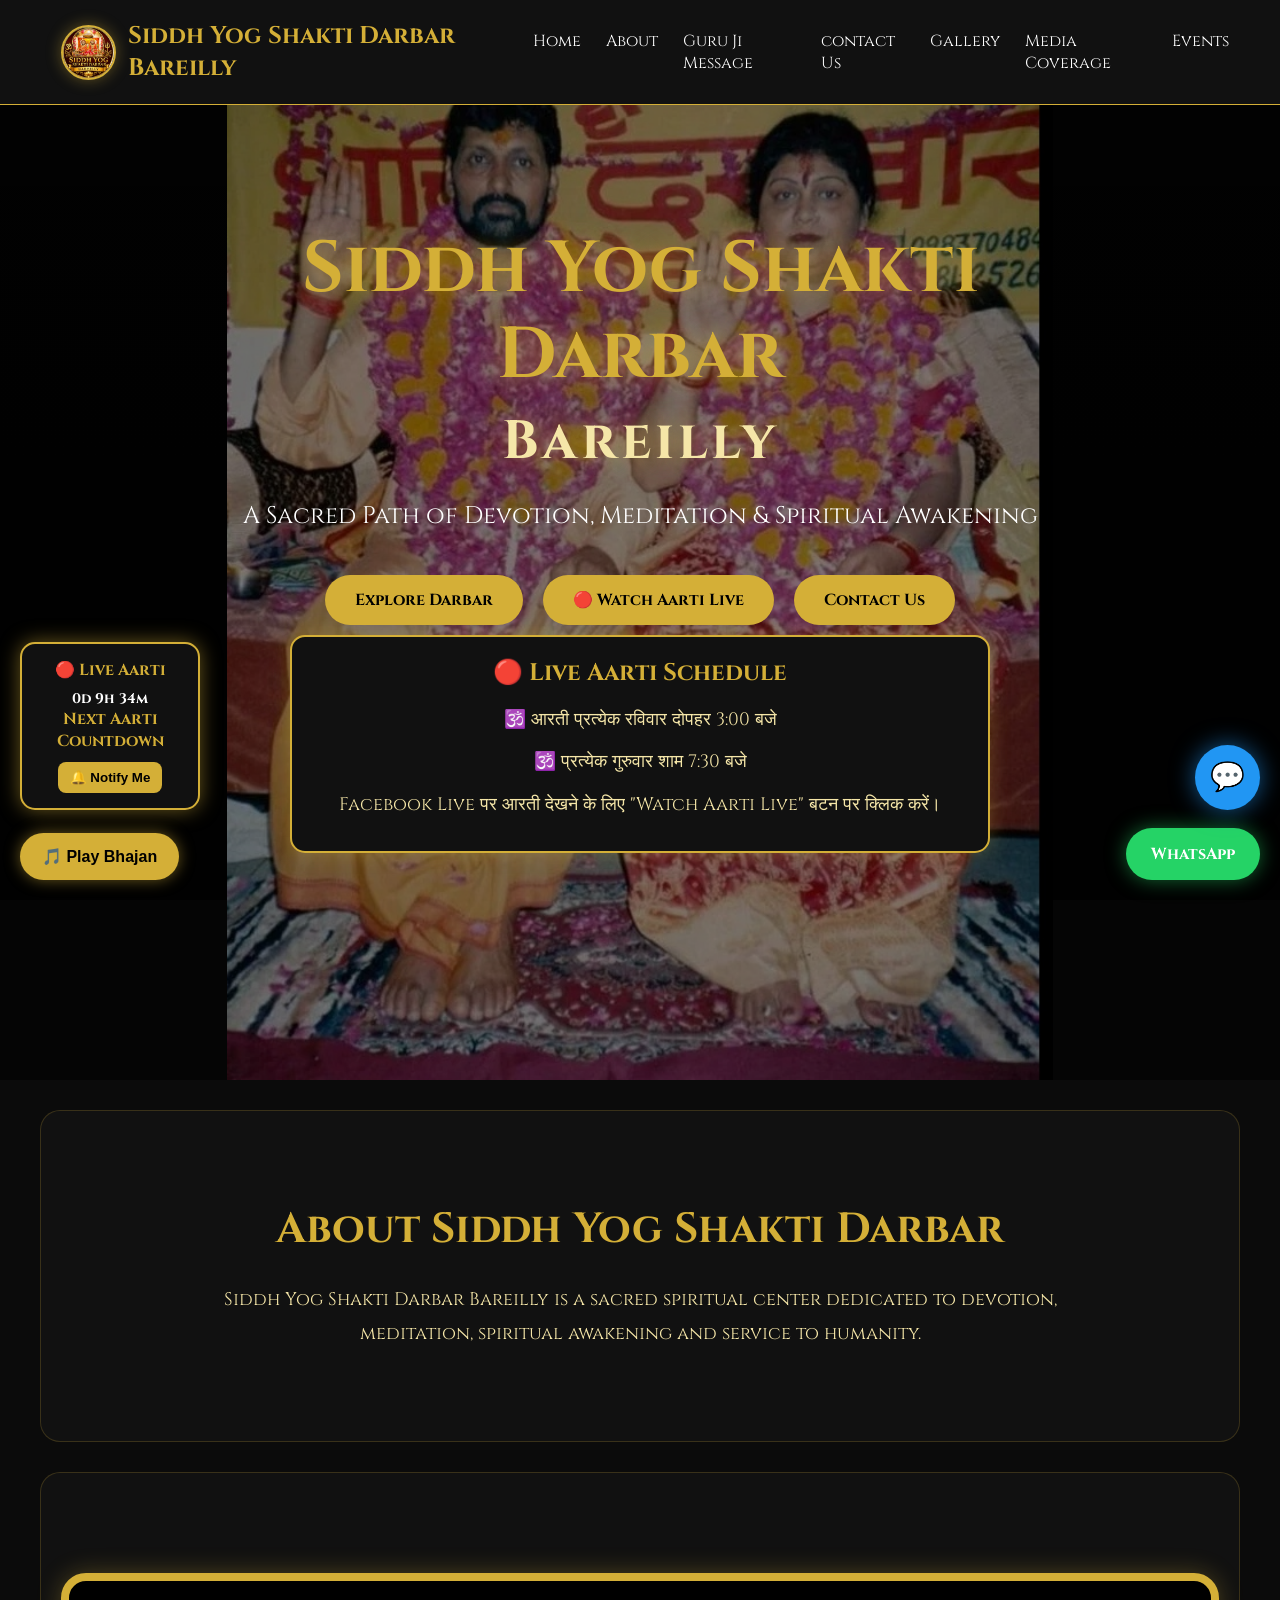
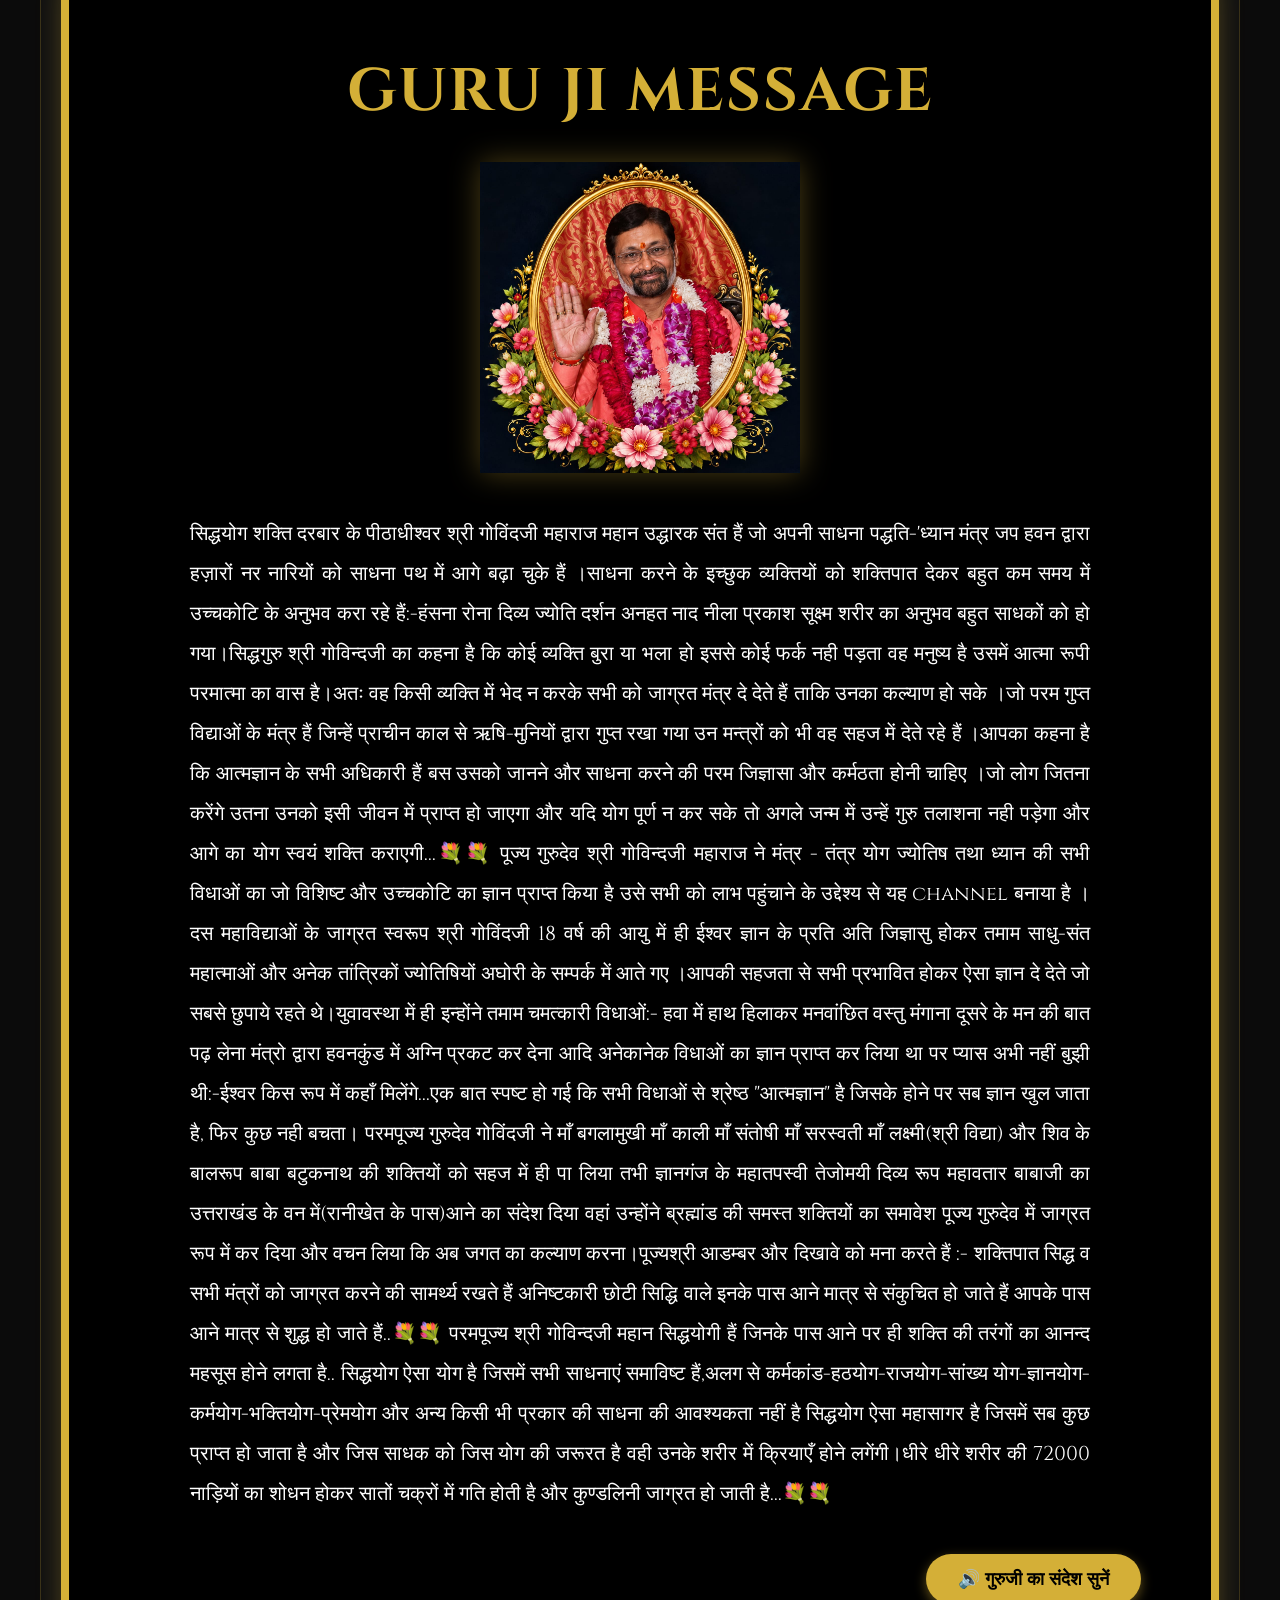
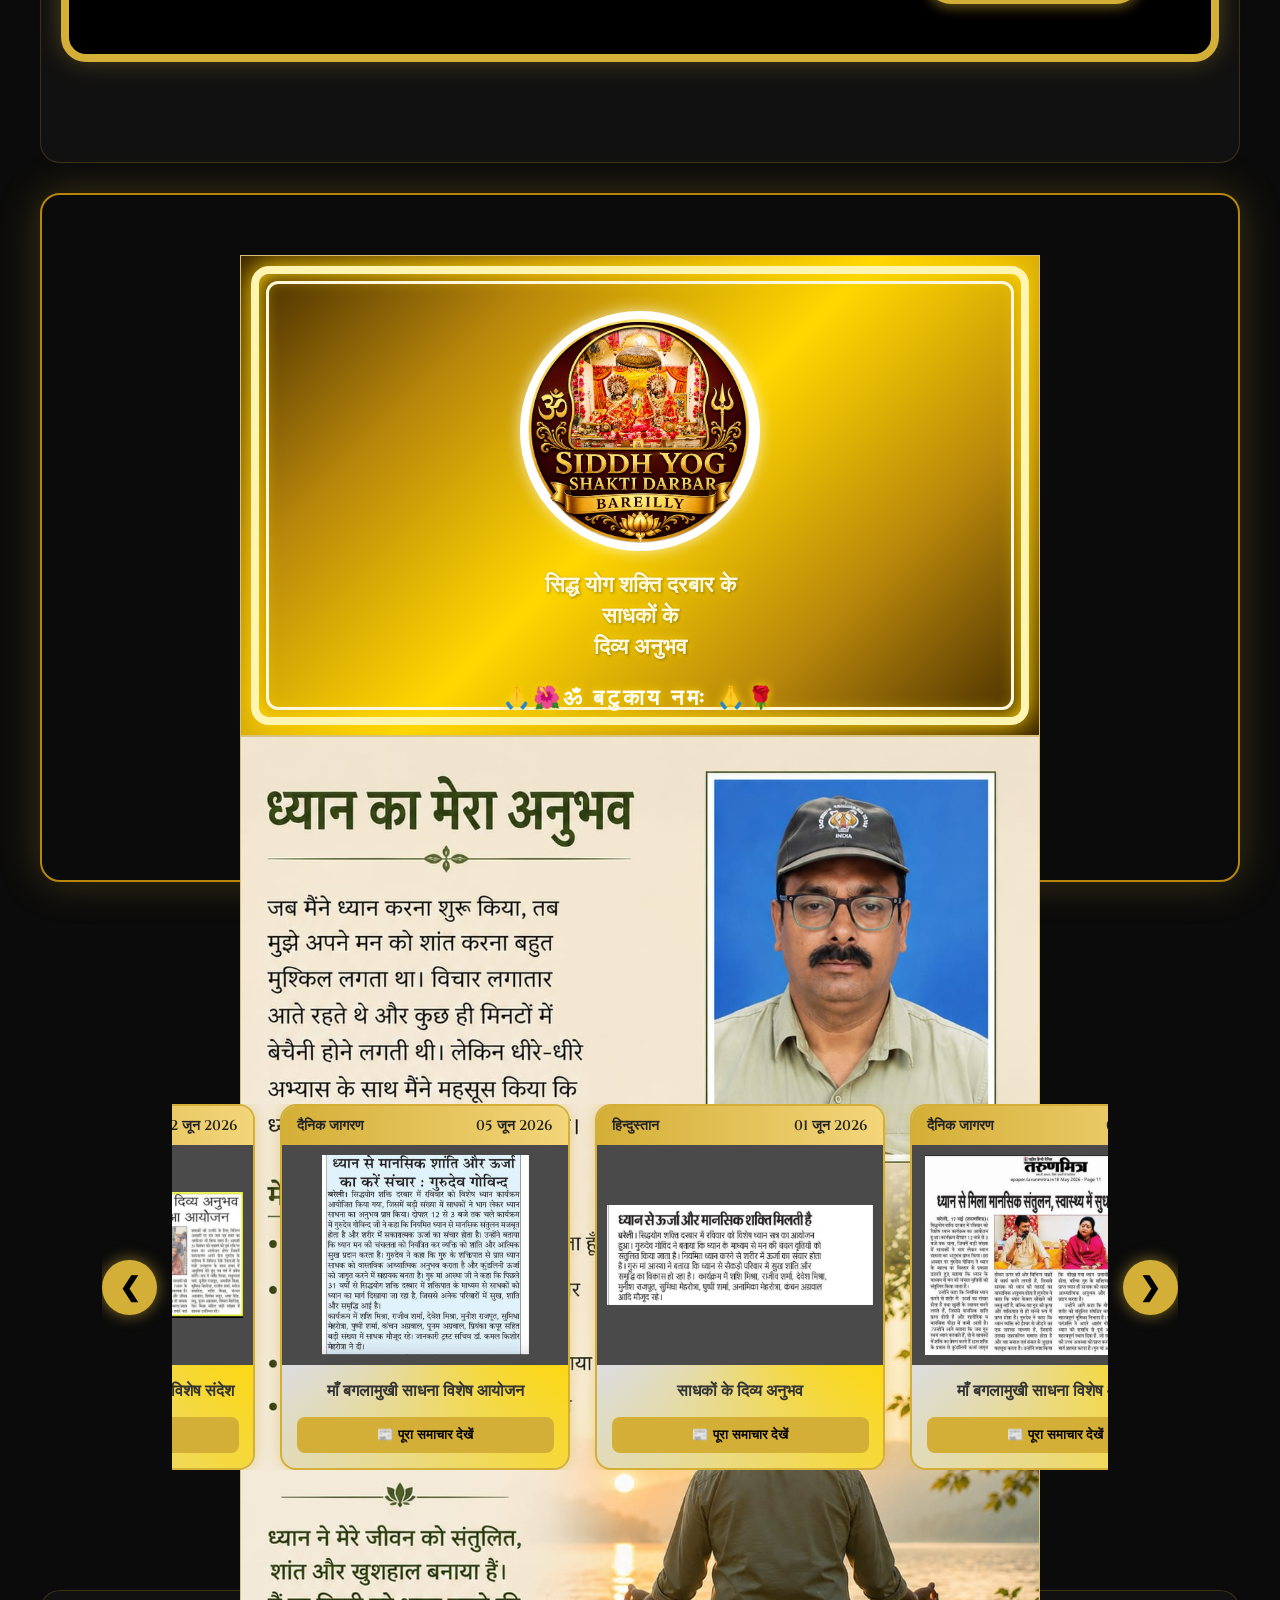
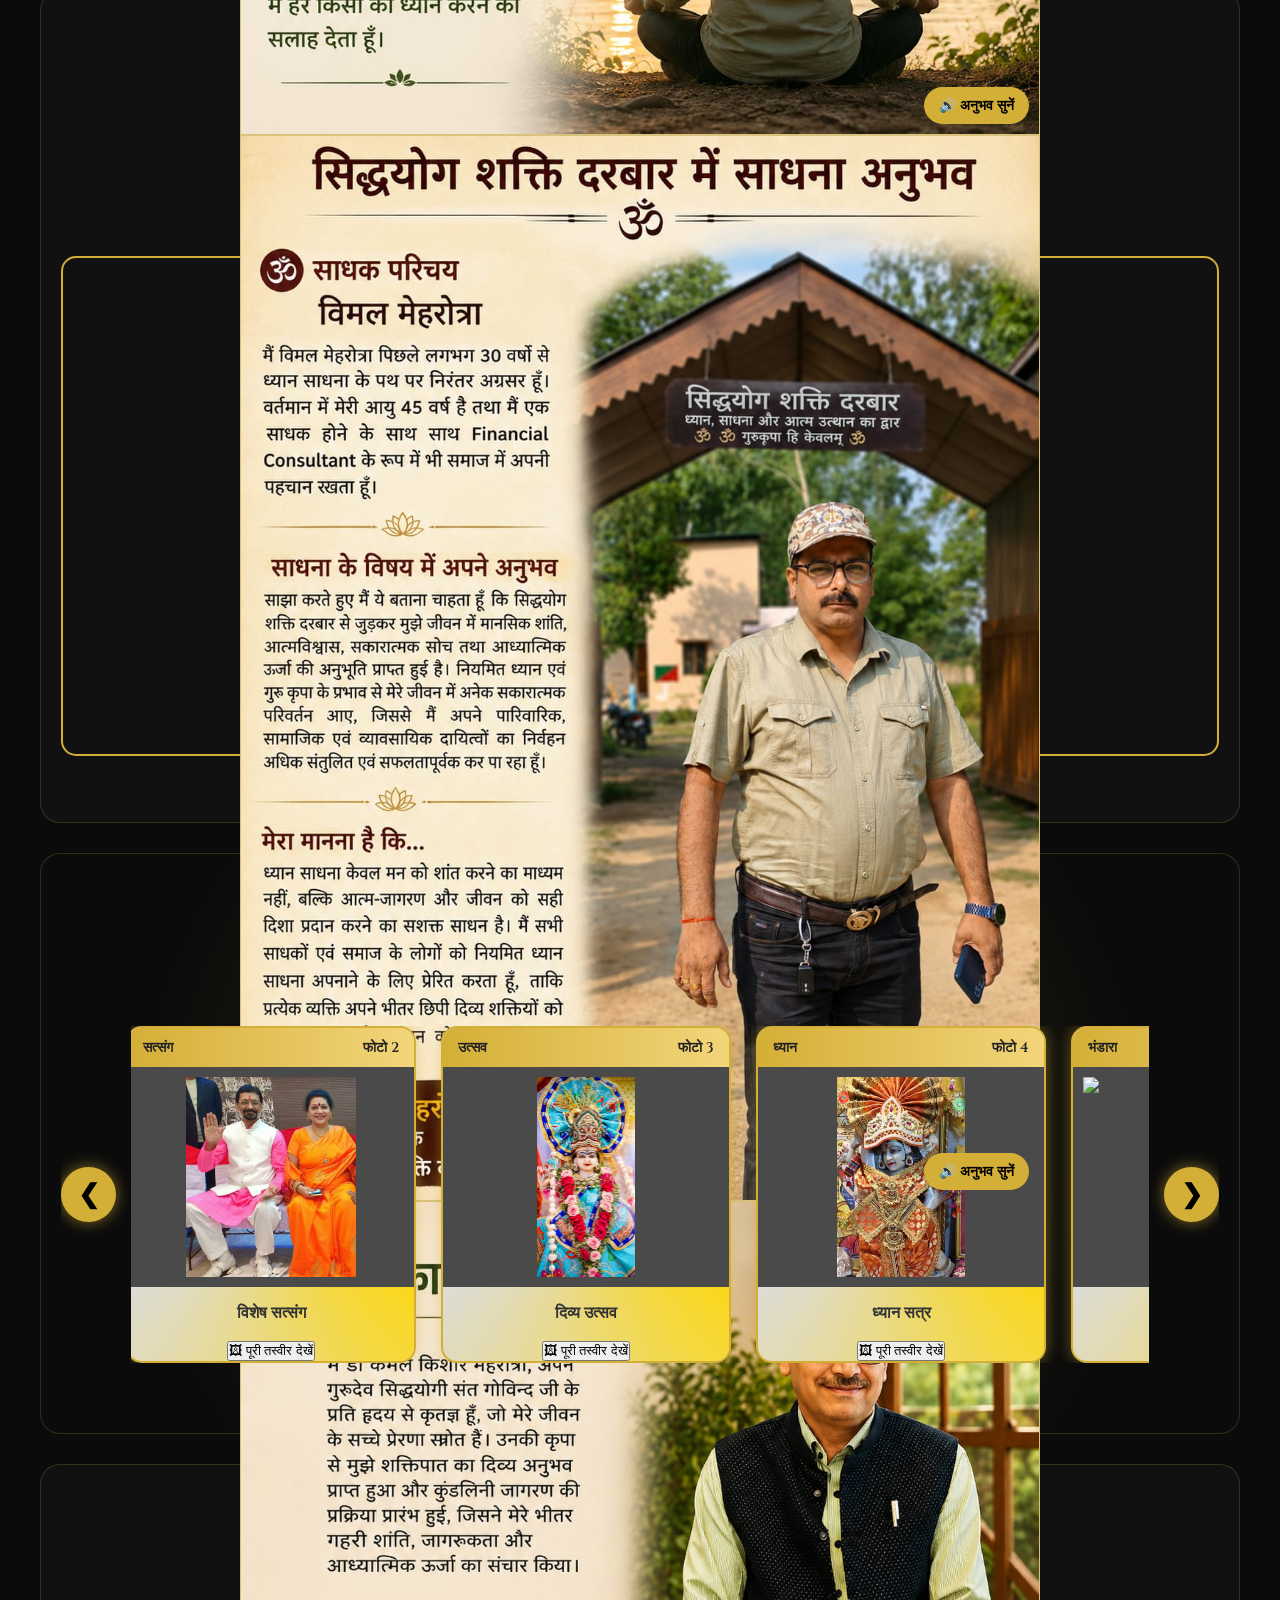
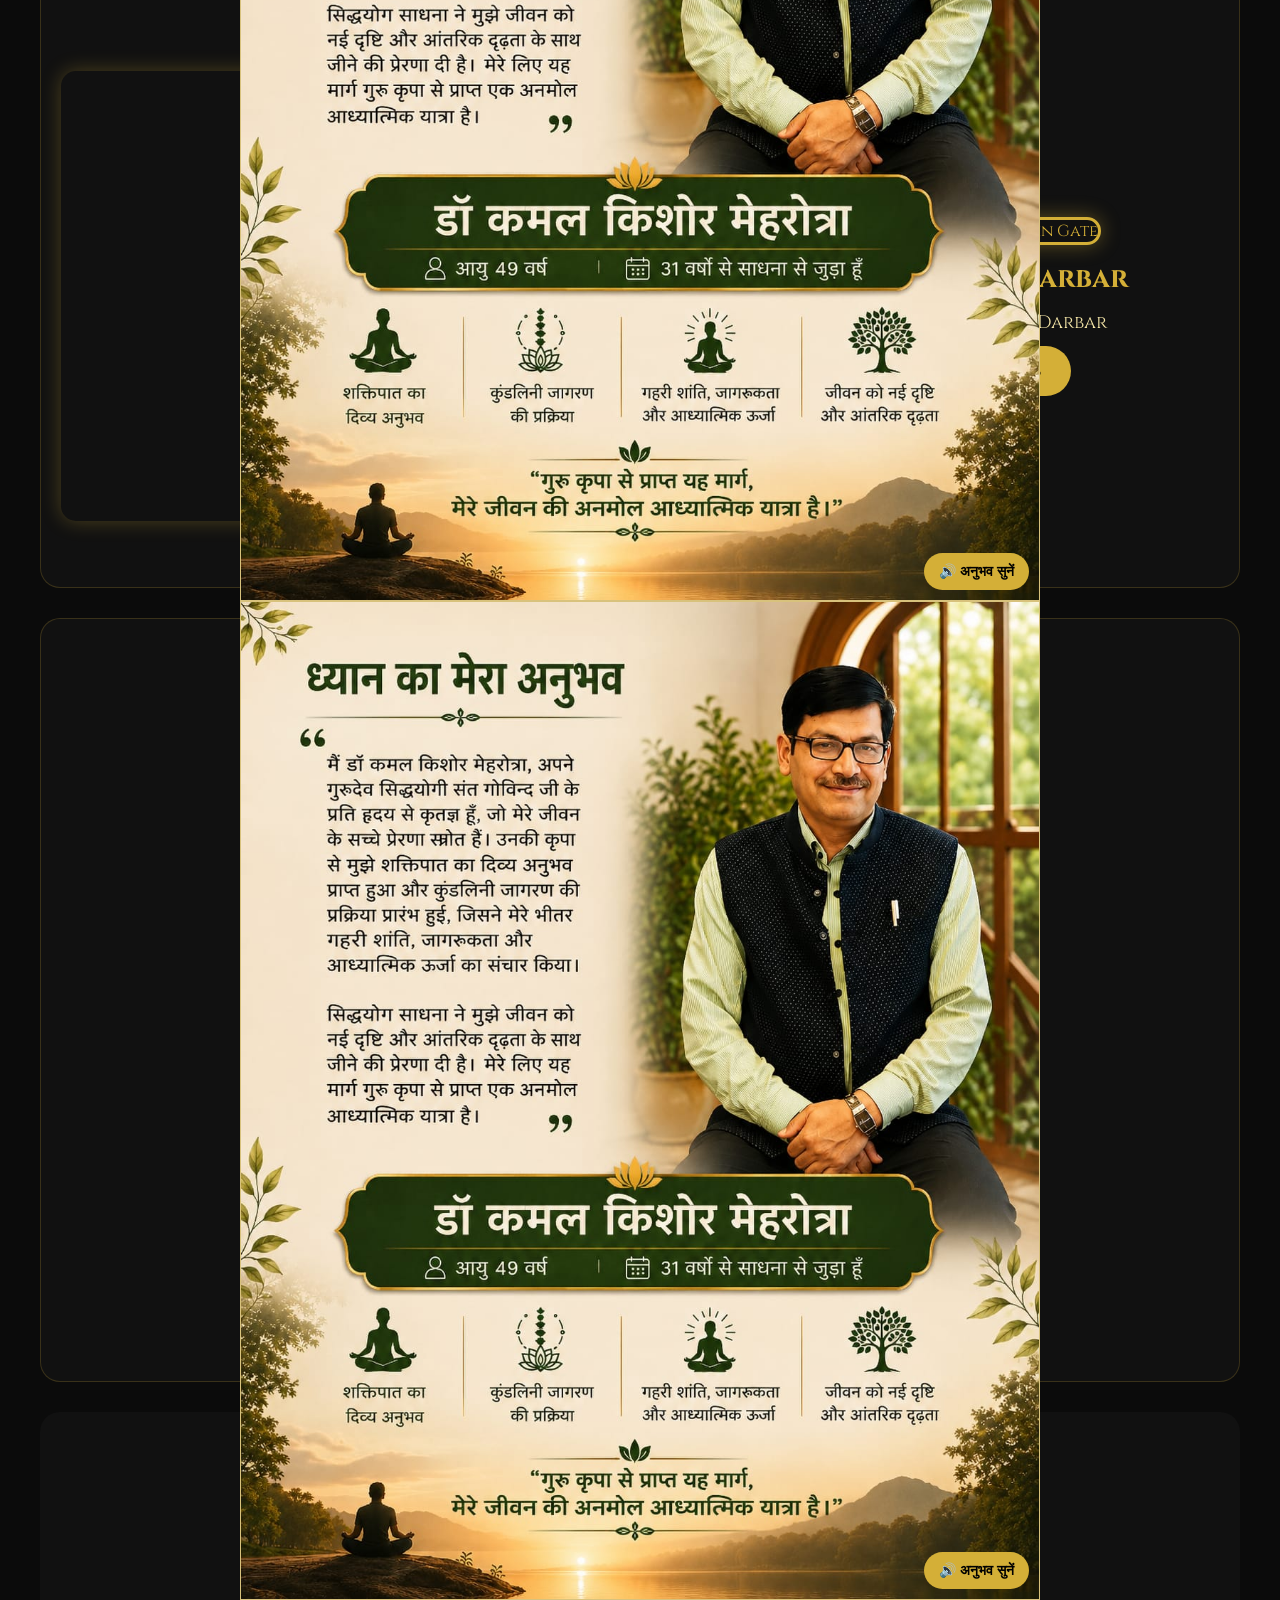
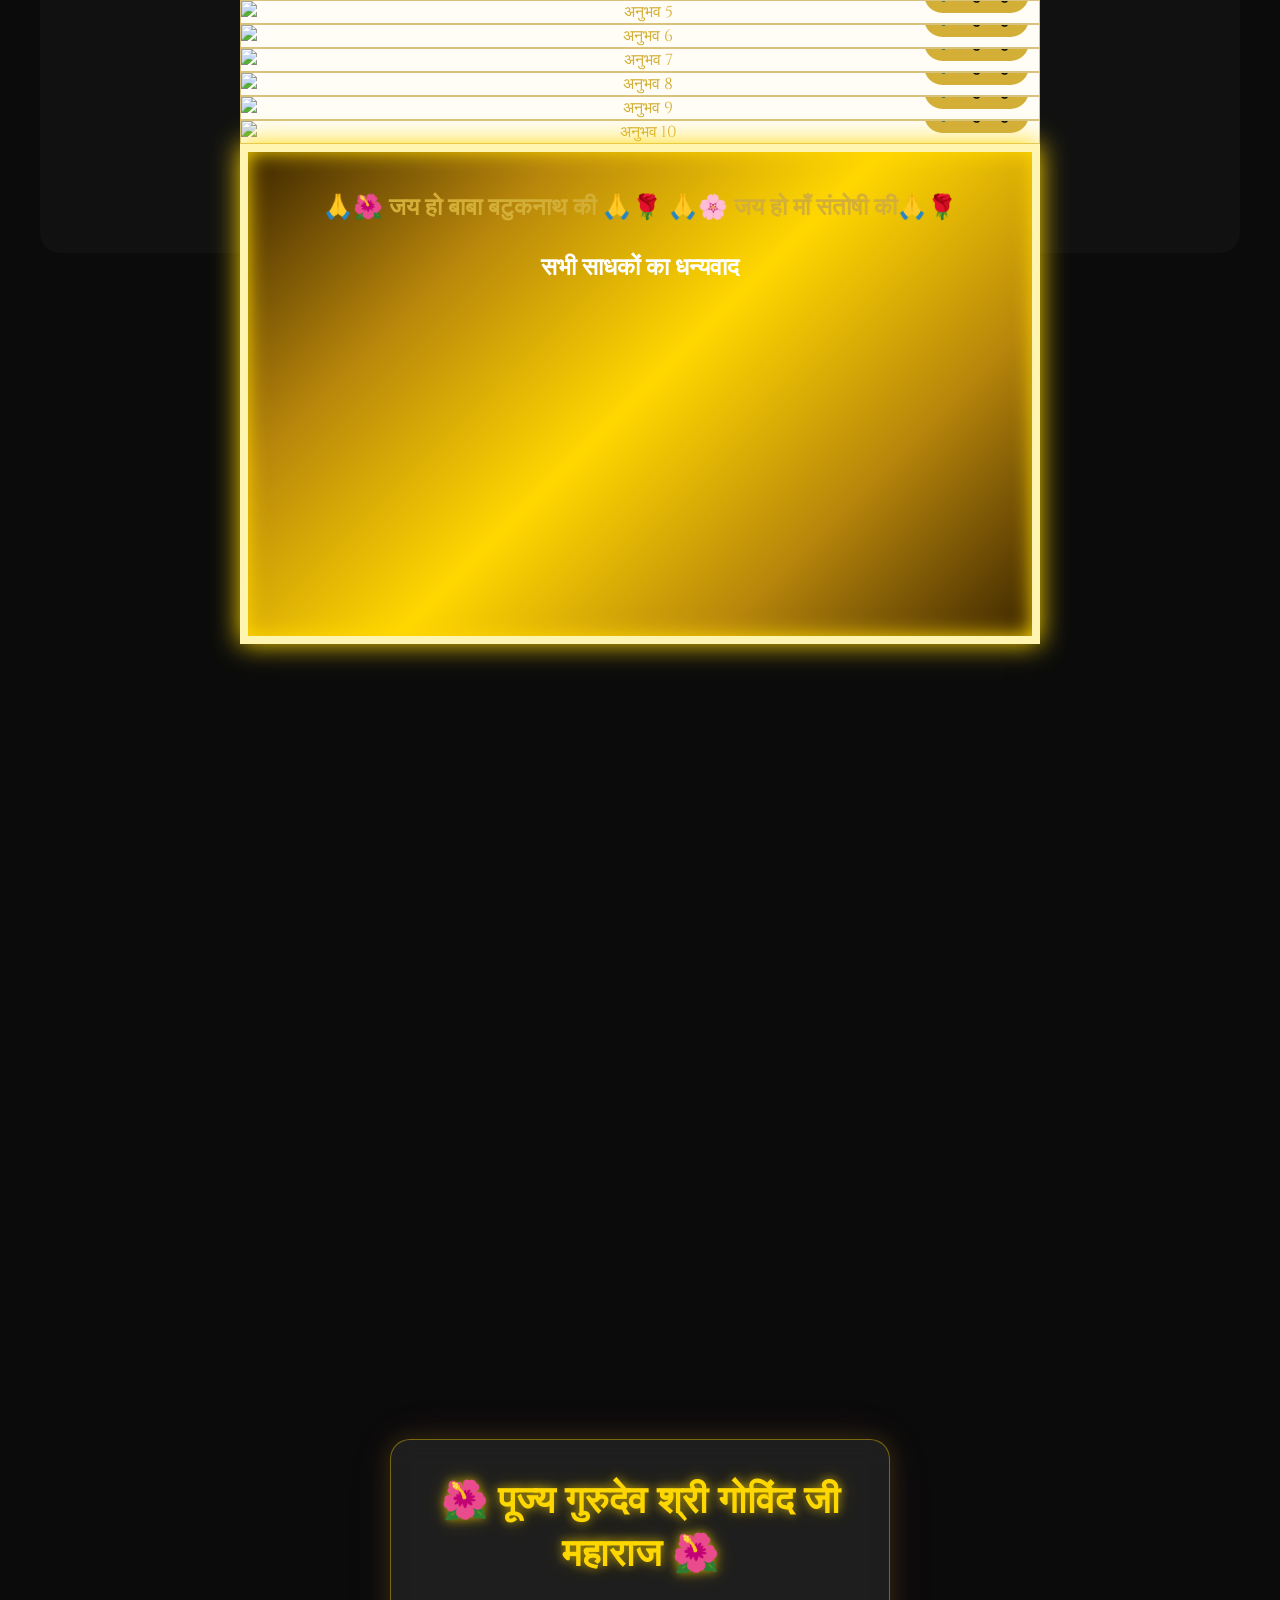
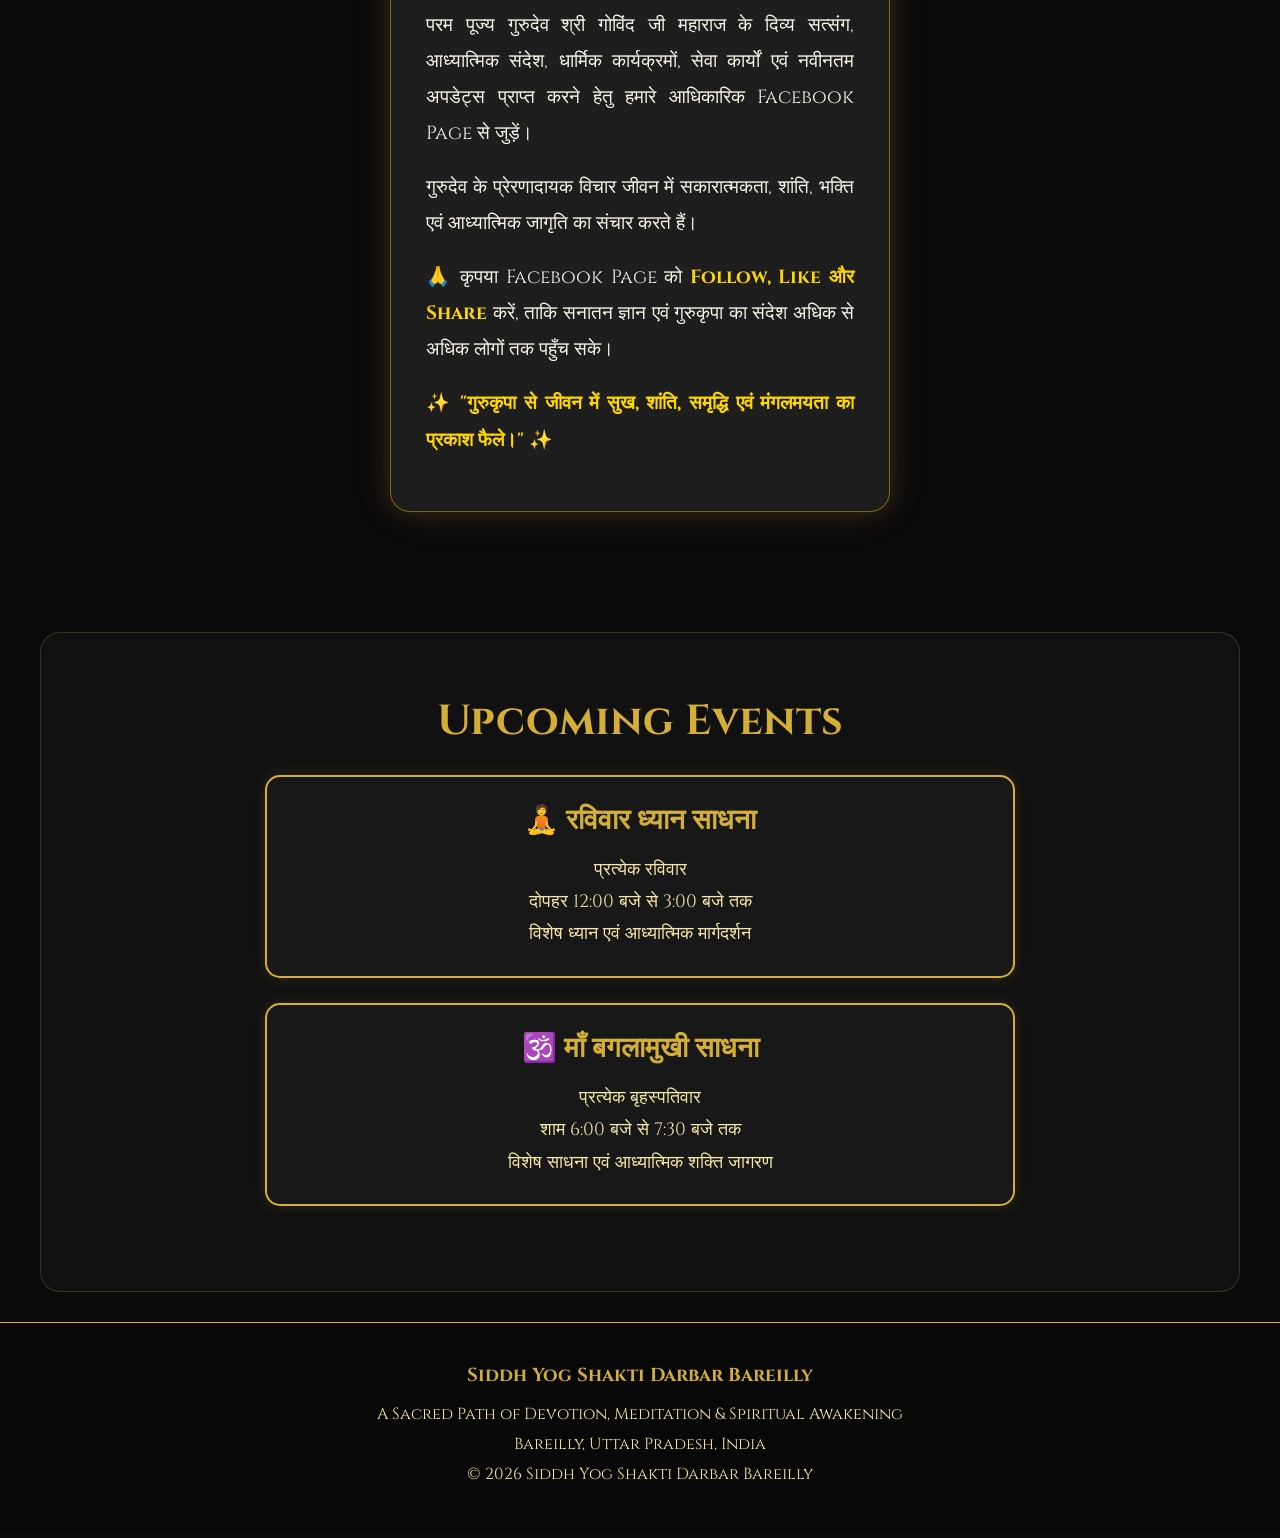
==== index.html @ a58dd785 "Updated Index" ====
<!DOCTYPE html>
<html lang="en">
<head>
<meta charset="UTF-8">
<meta name="viewport" content="width=device-width, initial-scale=1.0">
<title>Siddh Yog Shakti Darbar Bareilly</title>
<link rel="stylesheet" href="css/style.css">

<!--Onesignal Code Here-->

<script src="https://cdn.onesignal.com/sdks/web/v16/OneSignalSDK.page.js" defer></script>
<script>
  window.OneSignalDeferred = window.OneSignalDeferred || [];
  OneSignalDeferred.push(async function(OneSignal) {
    await OneSignal.init({
      appId: "2b04bac4-c31f-4cab-98de-4130d74aede6",
    });
  });
</script>

</head>

<body>

<header>
<nav class="navbar">

<div class="logo">
<img src="images/logo.png" alt="Logo">
<span>Siddh Yog Shakti Darbar Bareilly</span>
</div>

<ul class="nav-links">
<li><a href="#home">Home</a></li>
<li><a href="#about">About</a></li>
<li><a href="#guru">Guru Ji Message</a></li>
<li><a href="#contact">contact Us</a></li>
<li><a href="#gallery">Gallery</a></li>
<li><a href="#media-coverage">Media Coverage</a></li>
<li><a href="#events">Events</a></li>
</ul>

</nav>
</header>

<section class="hero" id="home">

<div class="slider">

<div class="slide active">
<img src="images/Hero21.jpg" alt="Hero 1">
</div>

<div class="slide">
<img src="images/Hero22.jpeg" alt="Hero 2">
</div>

<div class="slide">
<img src="images/Hero13.jpeg" alt="Hero 3">
</div>

<div class="slide">
<img src="images/Hero14.jpeg" alt="Hero 4">
</div>

</div>

<div class="hero-content">

<h1>
Siddh Yog Shakti Darbar
<br>
<span class="bareilly">Bareilly</span>
</h1>

<p>
A Sacred Path of Devotion, Meditation & Spiritual Awakening
</p>

<div class="hero-buttons">

<a href="#live" class="btn">Explore Darbar</a>

<a href="https://www.facebook.com/govind.agarwal.7798?mibextid=ZbWKwL"
   class="btn"
   target="_blank">
   🔴 Watch Aarti Live
</a>

<a href="#contact" class="btn">Contact Us</a>

</div>

<div class="live-notice">

<h3>🔴 Live Aarti Schedule</h3>

<p>🕉️ आरती प्रत्येक रविवार दोपहर 3:00 बजे</p>

<p>🕉️ प्रत्येक गुरुवार शाम 7:30 बजे</p>

<p>
Facebook Live पर आरती देखने के लिए
"Watch Aarti Live" बटन पर क्लिक करें।
</p>

</div>

</div>

</section>



<section id="about">
<h2>About Siddh Yog Shakti Darbar</h2>
<p>
Siddh Yog Shakti Darbar Bareilly is a sacred spiritual center dedicated to devotion, meditation, spiritual awakening and service to humanity.
</p>
</section>

<!-- Guru Ji Message Section -->
 
<section id="guru"><div class="guru-container">

    <!-- Heading -->
    <div class="guru-heading">
        <h2>GURU JI MESSAGE</h2>
    </div>

    <!-- Guru Ji Photo -->
    <div class="guru-photo">
        <img src="images/GuruJi.jpeg" alt="Guru Ji">
    </div>

    <!-- Guru Ji Text -->
    <div class="guru-text">

        <p>
            सिद्धयोग शक्ति दरबार के पीठाधीश्वर श्री गोविंदजी महाराज महान उद्धारक संत हैं जो अपनी साधना पद्धति-'ध्यान मंत्र जप हवन द्वारा हज़ारों नर नारियों को साधना पथ में आगे बढ़ा चुके हैं ।साधना करने के इच्छुक व्यक्तियों को शक्तिपात देकर बहुत कम समय में उच्चकोटि के अनुभव करा रहे हैं:-हंसना रोना दिव्य ज्योति दर्शन अनहत नाद  नीला प्रकाश सूक्ष्म शरीर का अनुभव बहुत साधकों को हो गया।सिद्धगुरु श्री गोविन्दजी का कहना है कि कोई व्यक्ति बुरा या भला हो इससे कोई फर्क नही पड़ता वह मनुष्य है उसमें आत्मा रूपी परमात्मा का वास है।अतः वह किसी व्यक्ति में भेद न करके सभी को जाग्रत मंत्र दे देते हैं ताकि उनका कल्याण हो सके ।जो परम गुप्त विद्याओं के मंत्र हैं जिन्हें प्राचीन काल से ऋषि-मुनियों द्वारा गुप्त रखा गया उन मन्त्रों को भी वह सहज में देते रहे हैं ।आपका कहना है कि आत्मज्ञान के सभी अधिकारी हैं      बस उसको जानने और साधना करने की परम जिज्ञासा और कर्मठता होनी चाहिए ।जो लोग जितना करेंगे उतना उनको इसी जीवन में प्राप्त हो जाएगा और यदि योग पूर्ण न कर सके तो अगले जन्म में उन्हें गुरु तलाशना नही पड़ेगा और आगे का योग स्वयं शक्ति कराएगी...💐💐 पूज्य गुरुदेव श्री गोविन्दजी महाराज ने मंत्र - तंत्र  योग ज्योतिष तथा ध्यान की सभी विधाओं का जो विशिष्ट और उच्चकोटि का ज्ञान प्राप्त किया है उसे सभी को लाभ पहुंचाने के उद्देश्य से यह channel बनाया है ।दस महाविद्याओं के जाग्रत स्वरूप श्री गोविंदजी 18 वर्ष की आयु में ही ईश्वर ज्ञान के प्रति अति जिज्ञासु होकर तमाम साधु-संत  महात्माओं और अनेक तांत्रिकों ज्योतिषियों अघोरी के सम्पर्क में आते गए ।आपकी सहजता से सभी प्रभावित होकर ऐसा ज्ञान दे देते जो सबसे छुपाये रहते थे।युवावस्था में ही इन्होंने तमाम चमत्कारी विधाओं:- हवा में हाथ हिलाकर मनवांछित वस्तु मंगाना  दूसरे के मन की बात पढ़ लेना मंत्रो द्वारा हवनकुंड में अग्नि प्रकट कर देना आदि अनेकानेक विधाओं का ज्ञान प्राप्त कर लिया था पर प्यास अभी नहीं बुझी थी:-ईश्वर किस रूप में कहाँ मिलेंगे...एक बात स्पष्ट हो गई कि सभी विधाओं से श्रेष्ठ "आत्मज्ञान" है जिसके होने पर सब ज्ञान खुल जाता है, फिर कुछ नही बचता।
परमपूज्य गुरुदेव गोविंदजी ने माँ बगलामुखी माँ काली माँ संतोषी माँ सरस्वती माँ लक्ष्मी(श्री विद्या) और शिव के बालरूप बाबा बटुकनाथ की शक्तियों को सहज में ही पा लिया तभी ज्ञानगंज के महातपस्वी तेजोमयी दिव्य रूप महावतार बाबाजी का उत्तराखंड के वन में(रानीखेत के पास)आने का संदेश दिया वहां उन्होंने ब्रह्मांड की समस्त शक्तियों का समावेश पूज्य गुरुदेव में जाग्रत रूप में कर दिया और वचन लिया कि अब जगत का कल्याण करना।पूज्यश्री आडम्बर और दिखावे को मना करते हैं :- शक्तिपात सिद्ध व सभी मंत्रों को जाग्रत करने की सामर्थ्य रखते हैं अनिष्टकारी छोटी सिद्धि वाले इनके पास आने मात्र से संकुचित हो जाते हैं आपके पास आने मात्र से शुद्ध हो जाते हैं..💐💐
परमपूज्य श्री गोविन्दजी महान सिद्धयोगी हैं जिनके पास आने पर ही शक्ति की तरंगों का आनन्द महसूस होने लगता है.. सिद्धयोग ऐसा योग है जिसमें सभी साधनाएं समाविष्ट हैं,अलग से कर्मकांड-हठयोग-राजयोग-सांख्य योग-ज्ञानयोग-कर्मयोग-भक्तियोग-प्रेमयोग और अन्य किसी भी प्रकार की साधना की आवश्यकता नहीं है सिद्धयोग ऐसा महासागर है जिसमें सब कुछ प्राप्त हो जाता है और जिस साधक को जिस योग की जरूरत है वही उनके शरीर में क्रियाएँ होने लगेंगी।धीरे धीरे शरीर की 72000 नाड़ियों का शोधन होकर सातों चक्रों में गति होती है और कुण्डलिनी जाग्रत हो जाती है...💐💐
            
        </p>

        <!-- Listen Button -->
       <button id="guruSpeakBtn"
class="guru-speak-btn"
onclick="speakGuruMessage()">

🔊 गुरुजी का संदेश सुनें

</button>

    </div>

</div>

</section>


<!-- ===== Sadhak Anubhav Flip Book Section ===== --><section id="sadhak-anubhav" class="anubhav-section"><div class="container">

    <div class="book-container">

        <div id="flipbook">

            <!-- Royal Golden Cover -->
            <div class="page cover-page">

                

                <div class="cover-content">

                    <img src="images/logo.png" alt="Darbar Logo" class="cover-logo">

                    <h1>
                        सिद्ध योग शक्ति दरबार के
                        <br>
                        साधकों के
                        <br>
                        दिव्य अनुभव
                    </h1>

                    <p>🙏🌺ॐ बटुकाय नमः 🙏🌹</p>

                </div>

            </div>

            <!--Sadhak Anubhav Ki Book Ka Page Ka size 400*500px hai-->
            <!-- Page 1 -->
            <div class="page">
                <img src="images/anubhav1.jpeg" alt="अनुभव 1">

                <button type="button"
class="pageSpeakBtn"
onclick="speakPage(1)">
🔊 अनुभव सुनें
</button>
            </div>

            <!-- Page 2 -->
            <div class="page">
                <img src="images/anubhav2.jpeg" alt="अनुभव 2">

                <button type="button"
class="pageSpeakBtn"
onclick="speakPage(2)">
🔊 अनुभव सुनें
</button>
            </div>

            <!-- Page 3 -->
            <div class="page">
                <img src="images/anubhav3.jpeg" alt="अनुभव 3">

                <button type="button"
class="pageSpeakBtn"
onclick="speakPage(3)">
🔊 अनुभव सुनें
</button>
            </div>

            <!-- Page 4 -->
            <div class="page">
                <img src="images/anubhav3.jpeg" alt="अनुभव 4">

                <button type="button"
class="pageSpeakBtn"
onclick="speakPage(4)">
🔊 अनुभव सुनें
</button>
            </div>

            <!-- Page 5 -->
            <div class="page">
                <img src="images/anubhav5.jpeg" alt="अनुभव 5">

               <button type="button"
class="pageSpeakBtn"
onclick="speakPage(5)">
🔊 अनुभव सुनें
</button>
            </div>

            <!-- Page 6 -->
            <div class="page">
                <img src="images/anubhav6.jpg" alt="अनुभव 6">
                <button type="button"
class="pageSpeakBtn"
onclick="speakPage(6)">
🔊 अनुभव सुनें
</button>
                

                
            </div>

            <!-- Page 7 -->
            <div class="page">
                <img src="images/anubhav7.jpg" alt="अनुभव 7">
<button type="button"
class="pageSpeakBtn"
onclick="speakPage(7)">
🔊 अनुभव सुनें
</button>
                

            </div>

            <!-- Page 8 -->
            <div class="page">
                <img src="images/anubhav8.jpg" alt="अनुभव 8">

                <button type="button"
class="pageSpeakBtn"
onclick="speakPage(8)">
🔊 अनुभव सुनें
</button>
            </div>

            <!-- Page 9 -->
            <div class="page">
                <img src="images/anubhav9.jpg" alt="अनुभव 9">

                <button type="button"
class="pageSpeakBtn"
onclick="speakPage(9)">
🔊 अनुभव सुनें
</button>
            </div>

            <!-- Page 10 -->
            <div class="page">
                <img src="images/anubhav10.jpg" alt="अनुभव 10">

                <button type="button"
class="pageSpeakBtn"
onclick="speakPage(10)">
🔊 अनुभव सुनें
</button>
            </div>

            <!-- Golden End Page -->
            <div class="page end-page">

                

                    <h1>
                        🙏🌺 जय हो बाबा बटुकनाथ की 🙏🌹
                        🙏🌸 जय हो माँ संतोषी की🙏🌹
                    </h1>

                    <p>
                        सभी साधकों का धन्यवाद
                    </p>

                

            </div>

        </div>

        <div class="book-controls">

            <button id="prevBtn">
                ⏮ पिछला पेज
            </button>

            <button id="playPauseBtn">
                ⏸ रोकें
            </button>

            <button id="nextBtn">
                अगला पेज ⏭
            </button>

            

        </div>

    </div>

</div>

</section><!-- Turn.js Library --><script src="https://cdnjs.cloudflare.com/ajax/libs/turn.js/3/turn.min.js"></script>

<!-- MEDIA COVERAGE SECTION --><section id="media-coverage"><h2 class="media-title">
    📰 दरबार समाचार पत्र
</h2>

<div class="media-slider">

    <!-- LEFT BUTTON -->
    <button class="slider-btn" id="prevNews">
        ❮
    </button>

    <!-- NEWS GRID -->
    <div class="media-grid">

        <!-- News 1 -->
        <div class="media-card">

            <div class="paper-top">
                <span>अमर उजाला</span>
                <span>12 जून 2026</span>
            </div>

            <img src="images/media1.jpeg"
                 alt="News 1">

            <div class="paper-bottom">
                गुरुदेव श्री गोविंद जी महाराज का विशेष संदेश
            </div>

            <button class="view-news-btn"
                    data-image="images/media1.jpeg">
                📰 पूरा समाचार देखें
            </button>

        </div>

        <!-- News 2 -->
        <div class="media-card">

            <div class="paper-top">
                <span>दैनिक जागरण</span>
                <span>05 जून 2026</span>
            </div>

            <img src="images/media2.jpeg"
                 alt="News 2">

            <div class="paper-bottom">
                माँ बगलामुखी साधना विशेष आयोजन
            </div>

            <button class="view-news-btn"
                    data-image="images/media2.jpeg">
                📰 पूरा समाचार देखें
            </button>

        </div>

        <!-- News 3 -->
        <div class="media-card">

            <div class="paper-top">
                <span>हिन्दुस्तान</span>
                <span>01 जून 2026</span>
            </div>

            <img src="images/media3.jpeg"
                 alt="News 3">

            <div class="paper-bottom">
                साधकों के दिव्य अनुभव
            </div>

            <button class="view-news-btn"
                    data-image="images/media3.jpeg">
                📰 पूरा समाचार देखें
            </button>

        </div>

        <!-- News 4 -->
        <div class="media-card">

            <div class="paper-top">
                <span>दैनिक जागरण</span>
                <span>05 जून 2026</span>
            </div>

            <img src="images/media4.jpeg"
                 alt="News 4">

            <div class="paper-bottom">
                माँ बगलामुखी साधना विशेष आयोजन
            </div>

            <button class="view-news-btn"
                    data-image="images/media4.jpeg">
                📰 पूरा समाचार देखें
            </button>

        </div>

        <!-- News 5 -->
        <div class="media-card">

            <div class="paper-top">
                <span>दैनिक जागरण</span>
                <span>05 जून 2026</span>
            </div>

            <img src="images/media5.jpeg"
                 alt="News 5">

            <div class="paper-bottom">
                माँ बगलामुखी साधना विशेष आयोजन
            </div>

            <button class="view-news-btn"
                    data-image="images/media5.jpeg">
                📰 पूरा समाचार देखें
            </button>

        </div>

        <!-- News 6 -->
        <div class="media-card">

            <div class="paper-top">
                <span>दैनिक जागरण</span>
                <span>05 जून 2026</span>
            </div>

            <img src="images/media6.jpeg"
                 alt="News 6">

            <div class="paper-bottom">
                माँ बगलामुखी साधना विशेष आयोजन
            </div>

            <button class="view-news-btn"
                    data-image="images/media6.jpeg">
                📰 पूरा समाचार देखें
            </button>

        </div>

        <!-- News 7 -->
        <div class="media-card">

            <div class="paper-top">
                <span>दैनिक जागरण</span>
                <span>05 जून 2026</span>
            </div>

            <img src="images/media7.jpeg"
                 alt="News 7">

            <div class="paper-bottom">
                माँ बगलामुखी साधना विशेष आयोजन
            </div>

            <button class="view-news-btn"
                    data-image="images/media7.jpeg">
                📰 पूरा समाचार देखें
            </button>

        </div>

        <!-- News 8 -->
        <div class="media-card">

            <div class="paper-top">
                <span>दैनिक जागरण</span>
                <span>05 जून 2026</span>
            </div>

            <img src="images/media8.jpeg"
                 alt="News 8">

            <div class="paper-bottom">
                माँ बगलामुखी साधना विशेष आयोजन
            </div>

            <button class="view-news-btn"
                    data-image="images/media8.jpeg">
                📰 पूरा समाचार देखें
            </button>

        </div>

    </div>

    <!-- RIGHT BUTTON -->
    <button class="slider-btn" id="nextNews">
        ❯
    </button>

</div>

</section><!-- POPUP --><div id="newsPopup" class="news-popup"><span class="close-popup">&times;</span>

<img id="popupImage"
     src=""
     alt="Newspaper">

</div><!-- END MEDIA COVERAGE -->

<!-- YOUTUBE CHANNEL -->

<section id="youtube-channel">

<h2>Our YouTube Channel</h2>

<p>
सत्संग, ध्यान, साधना एवं आध्यात्मिक वीडियो देखने के लिए हमारे YouTube चैनल को Subscribe करें।
</p>

<a
href="https://youtube.com/@secretsoflifebygovindji2919"
target="_blank"
class="btn">

▶ Visit YouTube Channel

</a>

<br><br>

<iframe
width="100%"
height="500"
src="https://www.youtube.com/embed/Ju7HkoJClL8"
title="YouTube Video Player"
frameborder="0"
allowfullscreen>
</iframe>

</section>

<!--Photo Gallery Ka card Ka Grey Color Ka Size 270w*220H px Hai-->
<!-- PHOTO GALLERY SECTION --><section id="gallery"><h2 class="media-title">
🕉 दरबार फोटो गैलरी 🕉
</h2><div class="media-slider"><button class="slider-btn" id="prevGallery">
❮
</button><div class="media-grid gallery-grid"><!-- PHOTO 1 --><div class="media-card">
<div class="paper-top">
<span>दरबार दर्शन</span>
<span>फोटो 1</span>
</div><img src="images/gallery1.jpeg" alt="Gallery 1"><div class="paper-bottom">
मुख्य दरबार हॉल
</div><button class="view-gallery-btn"
data-image="images/gallery1.jpeg">
🖼 पूरी तस्वीर देखें
</button>

</div><!-- PHOTO 2 --><div class="media-card">
<div class="paper-top">
<span>सत्संग</span>
<span>फोटो 2</span>
</div><img src="images/gallery2.jpeg" alt="Gallery 2"><div class="paper-bottom">
विशेष सत्संग
</div><button class="view-gallery-btn"
data-image="images/gallery2.jpeg">
🖼 पूरी तस्वीर देखें
</button>

</div><!-- PHOTO 3 --><div class="media-card">
<div class="paper-top">
<span>उत्सव</span>
<span>फोटो 3</span>
</div><img src="images/gallery3.jpeg" alt="Gallery 3"><div class="paper-bottom">
दिव्य उत्सव
</div><button class="view-gallery-btn"
data-image="images/gallery3.jpeg">
🖼 पूरी तस्वीर देखें
</button>

</div><!-- PHOTO 4 --><div class="media-card">
<div class="paper-top">
<span>ध्यान</span>
<span>फोटो 4</span>
</div><img src="images/gallery4.jpeg" alt="Gallery 4"><div class="paper-bottom">
ध्यान सत्र
</div><button class="view-gallery-btn"
data-image="images/gallery4.jpeg">
🖼 पूरी तस्वीर देखें
</button>

</div><!-- PHOTO 5 --><div class="media-card">
<div class="paper-top">
<span>भंडारा</span>
<span>फोटो 5</span>
</div><img src="images/gallery5.jpeg" alt="Gallery 5"><div class="paper-bottom">
दिव्य भंडारा
</div><button class="view-gallery-btn"
data-image="images/gallery5.jpeg">
🖼 पूरी तस्वीर देखें
</button>

</div><!-- PHOTO 6 --><div class="media-card">
<div class="paper-top">
<span>पूजन</span>
<span>फोटो 6</span>
</div><img src="images/gallery6.jpeg" alt="Gallery 6"><div class="paper-bottom">
विशेष पूजन
</div><button class="view-gallery-btn"
data-image="images/gallery6.jpeg">
🖼 पूरी तस्वीर देखें
</button>

</div><!-- PHOTO 7 --><div class="media-card">
<div class="paper-top">
<span>अनुष्ठान</span>
<span>फोटो 7</span>
</div><img src="images/gallery7.jpeg" alt="Gallery 7"><div class="paper-bottom">
विशेष अनुष्ठान
</div><button class="view-gallery-btn"
data-image="images/gallery7.jpeg">
🖼 पूरी तस्वीर देखें
</button>

</div><!-- PHOTO 8 --><div class="media-card">
<div class="paper-top">
<span>साधना</span>
<span>फोटो 8</span>
</div><img src="images/gallery8.jpeg" alt="Gallery 8"><div class="paper-bottom">
साधना कार्यक्रम
</div><button class="view-gallery-btn"
data-image="images/gallery8.jpeg">
🖼 पूरी तस्वीर देखें
</button>

</div><!-- PHOTO 9 --><div class="media-card">
<div class="paper-top">
<span>आशीर्वाद</span>
<span>फोटो 9</span>
</div><img src="images/gallery9.jpeg" alt="Gallery 9"><div class="paper-bottom">
गुरुदेव का आशीर्वाद
</div><button class="view-gallery-btn"
data-image="images/gallery9.jpeg">
🖼 पूरी तस्वीर देखें
</button>

</div><!-- PHOTO 10 --><div class="media-card">
<div class="paper-top">
<span>महोत्सव</span>
<span>फोटो 10</span>
</div><img src="images/gallery10.jpeg" alt="Gallery 10"><div class="paper-bottom">
दिव्य महोत्सव
</div><button class="view-gallery-btn"
data-image="images/gallery10.jpeg">
🖼 पूरी तस्वीर देखें
</button>

</div><!-- PHOTO 11 --><div class="media-card">
<div class="paper-top">
<span>भक्ति</span>
<span>फोटो 11</span>
</div><img src="images/gallery11.jpeg" alt="Gallery 11"><div class="paper-bottom">
भक्तिमय वातावरण
</div><button class="view-gallery-btn"
data-image="images/gallery11.jpeg">
🖼 पूरी तस्वीर देखें
</button>

</div><!-- PHOTO 12 --><div class="media-card">
<div class="paper-top">
<span>दर्शन</span>
<span>फोटो 12</span>
</div><img src="images/gallery12.jpeg" alt="Gallery 12"><div class="paper-bottom">
विशेष दर्शन
</div><button class="view-gallery-btn"
data-image="images/gallery12.jpeg">
🖼 पूरी तस्वीर देखें
</button>

</div><!-- PHOTO 13 --><div class="media-card">
<div class="paper-top">
<span>भक्ति</span>
<span>फोटो 13</span>
</div><img src="images/gallery13.jpeg" alt="Gallery 13"><div class="paper-bottom">
भक्तिमय वातावरण
</div><button class="view-gallery-btn"
data-image="images/gallery13.jpeg">
🖼 पूरी तस्वीर देखें
</button>

</div>
</div><button class="slider-btn" id="nextGallery">
❯
</button></div></section><!-- GALLERY POPUP --><div id="galleryPopup" class="news-popup"><span class="close-popup gallery-close-popup">
&times;
</span><img id="galleryPopupImage"
src=""
alt="Gallery Image">

</div><!-- END PHOTO GALLERY -->
<!-- HOW TO REACH THE DARBAR -->

<section id="location">

<h2>How to Reach the Darbar</h2>

<p>
Use the map below to easily reach Siddh Yog Shakti Darbar Bareilly.
</p>

<div class="location-container">

    <!-- Google Map -->

    <div class="map-box">

        <iframe
        src="https://www.google.com/maps?q=88%20Silver%20Estate%20Near%20Mahanagar%20Pilibhit%20Bypass%20Road%20Bareilly&output=embed"
        width="100%"
        height="450"
        style="border:0;"
        allowfullscreen=""
        loading="lazy">
        </iframe>

    </div>

    <!-- Darbar Photo -->

    <div class="darbar-photo">

        <img src="images/darbar-gate.jpg"
        alt="Siddh Yog Shakti Darbar Main Gate">

        <h3>Siddh Yog Shakti Darbar</h3>

        <p>
        Main Entrance Gate of the Darbar
        </p>

        <a
        href="https://maps.app.goo.gl/FVZvS1PUJ4zoLtJ39"
        target="_blank"
        class="btn">

        🚗 Open in Google Maps

        </a>

    </div>

</div>

</section>

<!-- CONTACT -->

<section id="contact">

<h2>Contact Us</h2>

<p>

88, Silver Estate, Near Mahanagar,<br>
Pilibhit Bypass Road,<br>
Bareilly, Uttar Pradesh 243006

</p>

<br>
<!--Formspree se-->
<form class="contact-form"
      action="https://formspree.io/f/maqzlype"
      method="POST">

<input
type="text"
name="name"
placeholder="Your Name"
required>

<input
type="email"
name="email"
placeholder="Your Email"
required>

<input
type="tel"
name="phone"
placeholder="Your Phone Number"
required>

<textarea
name="message"
placeholder="Your Message"
rows="5"
required></textarea>

<button type="submit" class="btn">
Send Message
</button>

</form>

</section>

<!--Visitor Counter-->
<section id="visitors">

<h2>Our Visitors</h2>

<div class="visitor-box">

<h3 id="visitor-count">0</h3>

<p>Total Devotees Visited</p>

</div>

</section>

<!-- FACEBOOK FEED -->

<section id="facebook-feed">

<h2>Facebook Updates</h2>

<p>
हमारे नवीनतम कार्यक्रम, फोटो, सत्संग एवं आध्यात्मिक अपडेट
</p>

<div class="facebook-container">

    <iframe
    src="https://www.facebook.com/plugins/page.php?href=https://www.facebook.com/govind.agarwal.7798"
    width="650"
    height="800"
    style="border:none;overflow:hidden"
    scrolling="no"
    frameborder="0"
    allowfullscreen="true">
    </iframe>

    <div class="facebook-message">

        <h3>🌺 पूज्य गुरुदेव श्री गोविंद जी महाराज 🌺</h3>

        <p>
        परम पूज्य गुरुदेव श्री गोविंद जी महाराज के दिव्य सत्संग,
        आध्यात्मिक संदेश, धार्मिक कार्यक्रमों, सेवा कार्यों एवं
        नवीनतम अपडेट्स प्राप्त करने हेतु हमारे आधिकारिक Facebook
        Page से जुड़ें।
        </p>

        <p>
        गुरुदेव के प्रेरणादायक विचार जीवन में सकारात्मकता, शांति,
        भक्ति एवं आध्यात्मिक जागृति का संचार करते हैं।
        </p>

        <p>
        🙏 कृपया Facebook Page को <strong>Follow, Like और Share</strong> करें,
        ताकि सनातन ज्ञान एवं गुरुकृपा का संदेश अधिक से अधिक लोगों तक पहुँच सके।
        </p>

        <p>
        ✨ <strong>
        "गुरुकृपा से जीवन में सुख, शांति, समृद्धि एवं मंगलमयता का प्रकाश फैले।"
        </strong> ✨
        </p>

    </div>

</div>


</section>



<!--Event Section-->

<section id="events">

<h2>Upcoming Events</h2>

<div class="event-card">

<h3>🧘 रविवार ध्यान साधना</h3>

<p>
प्रत्येक रविवार
<br>
दोपहर 12:00 बजे से 3:00 बजे तक
<br>
विशेष ध्यान एवं आध्यात्मिक मार्गदर्शन
</p>

</div>

<div class="event-card">

<h3>🕉️ माँ बगलामुखी साधना</h3>

<p>
प्रत्येक बृहस्पतिवार
<br>
शाम 6:00 बजे से 7:30 बजे तक
<br>
विशेष साधना एवं आध्यात्मिक शक्ति जागरण
</p>

</div>

</section>


<!-- FOOTER -->

<footer class="footer">

<h3>Siddh Yog Shakti Darbar Bareilly</h3>

<p>
A Sacred Path of Devotion, Meditation & Spiritual Awakening
</p>

<p>
Bareilly, Uttar Pradesh, India
</p>

<p>
© 2026 Siddh Yog Shakti Darbar Bareilly
</p>

</footer>

<!--Aarti CountDown Button-->

<div id="countdown-box">

<div id="countdown-title">
🔴 Live Aarti
</div>

<div id="countdown"></div>

<div id="countdown-sub">
Next Aarti Countdown
</div>

<button id="notifyBtn">
🔔 Notify Me
</button>

</div>

<!-- CHATBOT START -->



<div id="chatToggle">
💬
</div>

<div id="chatbot-container">

<div id="chatbot-header">
🤖 संस्था सहायता
<span id="closeChat">✖</span>
</div>

<div id="chatbot-body">

<div class="chat-help">
🎤 माइक दबाकर प्रश्न पूछें या नीचे दिए गए प्रश्नों पर क्लिक करें।
</div>

<div class="quick-questions">

<button class="q-btn">संस्था कहाँ स्थित है?</button>

<button class="q-btn">गुरुजी कौन हैं?</button>

<button class="q-btn">आरती कब होती है?</button>

<button class="q-btn">ध्यान साधना कब होती है?</button>

<button class="q-btn">संपर्क नंबर क्या है?</button>

<button class="q-btn">फेसबुक लाइव कैसे देखें?</button>

</div>

<div id="chatbot-messages">

<div class="bot-message">
🙏 नमस्ते भक्त जी।

मैं सिद्ध योग शक्ति दरबार सहायता चैटबॉट हूँ।

आप मुझसे संस्था, गुरुजी, साधना, आरती, कार्यक्रम और संपर्क से जुड़े प्रश्न पूछ सकते हैं।
</div>

</div>

<div class="chat-input-area">

<input
type="text"
id="chatInput"
placeholder="अपना प्रश्न लिखें...">

<button id="sendBtn">
📩
</button>

<button id="micBtn">
🎤
</button>

</div>

<div class="voice-note">

🎙️ माइक दबाकर बोलें, उत्तर आपको सुनाया भी जाएगा।

</div>

</div>

</div>

<!-- CHATBOT END -->



<!-- WHATSAPP BUTTON -->

<a
href="https://wa.me/9897623157"
class="whatsapp-btn"
target="_blank">

WhatsApp

</a>

<script src="js/script.js"></script>

<!-- Background Music -->

<audio id="bgMusic" loop>
    <source src="audio/om sound.mp4">
</audio>

<!-- Music Button -->

<button id="musicBtn" class="music-btn">
🎵 Play Bhajan
</button>

<script>
const music = document.getElementById("bgMusic");
const musicBtn = document.getElementById("musicBtn");

musicBtn.addEventListener("click", () => {

if(music.paused){
    music.play();
    musicBtn.innerHTML = "⏸ Pause Bhajan";
}else{
    music.pause();
    musicBtn.innerHTML = "🎵 Play Bhajan";
}

});
</script>

<script src="https://code.jquery.com/jquery-3.7.1.min.js"></script>
<script src="https://cdnjs.cloudflare.com/ajax/libs/turn.js/3/turn.min.js"></script>


</body>
</html>



<!--OneSignal Notification Se Live Aarti Ka Notification Jayega-->
<!--FormsPree Se Form Bharega-->
<!--Sadhak Anubhav Ki Book Ka Page Ka Size 400*500px Hai-->
<!--Aur Gallery Ke Card Ka Grey Color Ka Size 270*220px Hai-->
---- css/style.css ----
@import url('https://fonts.googleapis.com/css2?family=Cinzel:wght@400;600;700&display=swap');

*{
margin:0;
padding:0;
box-sizing:border-box;
}

html{
scroll-behavior:smooth;
}

body{
background:#0b0b0b;
color:#D4AF37;
font-family:'Cinzel',serif;
overflow-x:hidden;
}

/* Navigation */

.navbar{
display:flex;
justify-content:space-between;
align-items:center;
padding:20px 4%;
background:#111111;
position:fixed;
top:0;
left:0;
width:100%;
z-index:1000;
border-bottom:1px solid #D4AF37;
box-sizing:border-box;
}

/* Logo */

.logo{
display:flex;
align-items:center;
gap:12px;
font-size:24px;
font-weight:700;
color:#D4AF37;
margin-left: 10px;
}

.logo img{
width:55px;
height:55px;
border-radius:50%;
object-fit:cover;
border:2px solid #D4AF37;
box-shadow:0 0 15px rgba(212,175,55,.4);
}

.logo span{
color:#D4AF37;
}

/* Menu */

.nav-links{
display:flex;
list-style:none;
gap:25px;
}

.nav-links a{
text-decoration:none;
color:white;
font-size:16px;
transition:.3s;
}

.nav-links a:hover{
color:#D4AF37;
}

/* Hero Section */

.hero{
height:100vh;
display:flex;
justify-content:center;
align-items:center;
text-align:center;
padding:20px;

background:
linear-gradient(
rgba(0,0,0,.65),
rgba(0,0,0,.80)
),
url("../images/hero.jpg");

background-size:cover;
background-position:center;
background-attachment:fixed;
}

.hero-content{
max-width:900px;
}

.hero h1{
font-size:72px;
font-weight:700;
color:#D4AF37;
line-height:1.2;
margin-bottom:20px;
}

.bareilly{
display:block;
font-size:0.75em;
margin-top:10px;
letter-spacing:4px;
color:#f5e6a8;
}

.hero p{
font-size:24px;
color:#f5e6a8;
margin-bottom:35px;
}

/* Buttons */

.hero-buttons{
display:flex;
justify-content:center;
gap:20px;
flex-wrap:wrap;
}

.btn{
background:#D4AF37;
color:black;
padding:14px 30px;
font-weight:700;
border-radius:30px;
text-decoration:none;
transition:.3s;
border:none;
cursor:pointer;
}

.btn:hover{
transform:translateY(-4px);
box-shadow:0 0 15px rgba(212,175,55,.5);
}

/* Content Sections */

section{
padding:90px 8%;
text-align:center;
}

section h2{
font-size:42px;
color:#D4AF37;
margin-bottom:25px;
}

section p{
max-width:900px;
margin:auto;
font-size:18px;
line-height:1.9;
color:#f5e6a8;
}

/* YouTube Channel Section */

#youtube-channel{
background:#111111;
margin:30px auto;
border:1px solid rgba(212,175,55,.2);
border-radius:20px;
max-width:1200px;
padding:60px 20px;
text-align:center;
}

#youtube-channel iframe{
margin-top:20px;
border:2px solid #D4AF37;
border-radius:15px;
}

#youtube-channel p{
margin-bottom:25px;
}

@media(max-width:768px){

#youtube-channel iframe{
height:250px;
}

}

/* Section Cards */

#about,
#guru,
#gallery,
#contact{
background:#111111;
margin:30px auto;
border:1px solid rgba(212,175,55,0.2);
border-radius:20px;
max-width:1200px;
}

/* ==========================
PHOTO GALLERY SECTION
========================== */

#gallery{
padding:70px 20px;

background:
radial-gradient(
circle at center,
rgba(212,175,55,.60) 0%,
rgba(212,175,55,.30) 25%,
rgba(212,175,55,.10) 45%,
#0b0b0b 75%
);

}

.gallery-title{
text-align:center;
font-size:42px;
font-weight:700;
color:#d4af37;
margin-bottom:45px;
text-shadow:0 0 15px rgba(212,175,55,.8);
}

/* Slider Layout */

.gallery-slider{
max-width:1200px;
margin:auto;

display:flex;
align-items:center;
justify-content:center;

gap:15px;

overflow:hidden;
}

/* Cards Container */

.gallery-grid{
flex:1;

display:flex;
flex-wrap:nowrap;

gap:25px;

overflow:hidden;

scroll-behavior:smooth;
}

/* Left Right Buttons */

.gallery-btn{
width:55px;
height:55px;

border:none;
border-radius:50%;

background:#d4af37;
color:#000;

font-size:26px;
font-weight:bold;

cursor:pointer;

flex-shrink:0;

box-shadow:
0 0 15px rgba(212,175,55,.6);

transition:.3s;

z-index:10;
}

.gallery-btn:hover{

transform:scale(1.12);

box-shadow:
0 0 30px rgba(255,215,0,.9);

}

/* =====================
ROYAL GOLDEN CARDS
===================== */

.gallery-card{

min-width:290px;
max-width:290px;

flex-shrink:0;

background:#dcdcdc;

border:2px solid #d4af37;
border-radius:16px;

overflow:hidden;

position:relative;

box-shadow:
0 0 15px rgba(212,175,55,.45);

transition:
transform .4s ease,
box-shadow .4s ease;

}

/* Moving Golden Glow */

.gallery-card::before{

content:"";

position:absolute;

top:-50%;
left:-50%;

width:200%;
height:200%;

background:
conic-gradient(
transparent,
rgba(255,215,0,.9),
transparent,
transparent
);

animation:galleryGoldenRotate 4s linear infinite;

z-index:1;
}

@keyframes galleryGoldenRotate{

0%{
transform:rotate(0deg);
}

100%{
transform:rotate(360deg);
}

}

/* Content Above Glow */

.gallery-card > *{
position:relative;
z-index:2;
}

/* Hover Effect */

.gallery-card:hover{

transform:
translateY(-10px)
scale(1.03);

box-shadow:
0 0 20px rgba(255,215,0,.9),
0 0 40px rgba(255,215,0,.7),
0 0 60px rgba(255,215,0,.5);

}

/* Image */

.gallery-card img{

width:100%;
height:220px;

object-fit:cover;

background:#4a4a4a;

padding:10px;

display:block;

transition:
transform .6s ease;

}

/* Zoom */

.gallery-card:hover img{

transform:scale(1.08);

}

/* Caption */

.gallery-caption{

padding:15px;

text-align:center;
}

.gallery-caption h3{

font-size:22px;
color:#333;

margin-bottom:10px;
}

.gallery-caption p{

font-size:15px;
color:#555;
}

/* View Image Button */

.view-image-btn{

width:90%;

margin:10px auto 15px;

display:block;

padding:10px;

border:none;

border-radius:8px;

background:#d4af37;

color:#000;

font-weight:600;

cursor:pointer;

transition:.3s;

}

.view-image-btn:hover{

background:#b89222;

transform:scale(1.03);

}

/* Popup */

.gallery-popup{

display:none;

position:fixed;

top:0;
left:0;

width:100%;
height:100%;

background:rgba(0,0,0,.92);

z-index:99999;

justify-content:center;
align-items:center;

}

.gallery-popup img{

max-width:95%;
max-height:90vh;

object-fit:contain;

background:#fff;

border:4px solid #d4af37;

border-radius:10px;

box-shadow:
0 0 40px rgba(255,215,0,.8);

}

.gallery-close{

position:absolute;

top:20px;
right:30px;

color:#fff;

font-size:45px;

cursor:pointer;

}

/* Mobile */

@media(max-width:768px){

.gallery-title{
font-size:30px;
}

.gallery-slider{
gap:8px;
}

.gallery-btn{
width:42px;
height:42px;
font-size:20px;
}

.gallery-card{
min-width:100%;
max-width:100%;
}

.gallery-card img{
height:180px;
}

}

/* Stats Section */

.stats{
display:flex;
justify-content:center;
gap:40px;
flex-wrap:wrap;
padding:60px 20px;
}

.stat-box{
background:#111111;
padding:30px;
border:1px solid #D4AF37;
border-radius:15px;
width:250px;
transition:0.4s;
}

.stat-box:hover{
transform:translateY(-8px);
box-shadow:0 0 25px rgba(212,175,55,.4);
}

.stat-box h2{
font-size:40px;
color:#D4AF37;
margin-bottom:10px;
}

.stat-box p{
color:white;
}

/* Contact Form */

.contact-form{
max-width:700px;
margin:auto;
display:flex;
flex-direction:column;
gap:15px;
}

.contact-form input,
.contact-form textarea{
padding:15px;
background:#181818;
border:1px solid #D4AF37;
border-radius:10px;
color:white;
font-size:16px;
outline:none;
}

.contact-form input:focus,
.contact-form textarea:focus{
box-shadow:0 0 12px rgba(212,175,55,.4);
}

/* Footer */

.footer{
background:#080808;
padding:40px 20px;
text-align:center;
border-top:1px solid #D4AF37;
}

.footer h3{
color:#D4AF37;
margin-bottom:15px;
}

.footer p{
color:#f5e6a8;
margin:8px 0;
}

/* WhatsApp Button */

.whatsapp-btn{
position:fixed;
right:20px;
bottom:20px;
background:#25D366;
color:white;
padding:15px 25px;
border-radius:50px;
text-decoration:none;
font-weight:bold;
z-index:9999;
box-shadow:0 0 20px rgba(37,211,102,.5);
transition:.3s;
}

.whatsapp-btn:hover{
transform:scale(1.08);
}

/* Mobile Responsive */

@media(max-width:768px){

.navbar{
flex-direction:column;
gap:15px;
}

.logo{
font-size:16px;
}

.logo img{
width:42px;
height:42px;
}

.nav-links{
flex-wrap:wrap;
justify-content:center;
}

.hero h1{
font-size:42px;
}

.hero p{
font-size:18px;
}

.bareilly{
letter-spacing:2px;
}

section h2{
font-size:32px;
}

section p{
font-size:16px;
}

#live iframe{
height:300px;
}

.whatsapp-btn{
right:15px;
bottom:15px;
padding:12px 16px;
}

.stat-box{
width:100%;
max-width:300px;
}

}
/* =========================
HERO IMAGE SLIDER
========================= */

/* HERO SLIDER */

.hero{
position:relative;
height:120vh;
overflow:hidden;
display:flex;
justify-content:center;
align-items:center;
text-align:center;
}

.hero-slider{
position:absolute;
top:0;
left:0;
width:100%;
height:100%;
z-index:1;
}

.slide{
position:absolute;
top:0;
left:0;
width:100%;
height:100%;
opacity:0;
transition:opacity 1.5s ease;
}

.slide.active{
opacity:1;
}

.slide img{
width:100%;
height:100%;
object-fit:contain;
object-position: center top;
}

.hero::before{
content:"";
position:absolute;
top:0;
left:0;
width:100%;
height:100%;
background:rgba(0,0,0,0.50);
z-index:2;
}

.hero-content{
position:relative;
z-index:3;
max-width:900px;
padding:20px;
animation:fadeUp 1.5s ease;

transform:translateY(0px);

text-align:center;
margin:0 auto;
width:100%;
}

@keyframes fadeUp{

from{
opacity:0;
transform:translateY(40px);
}

to{
opacity:1;
transform:translateY(0);
}

}

.hero h1{
font-size:72px;
color:#D4AF37;
text-shadow:0 0 25px rgba(212,175,55,.7);
}

.hero p{
font-size:24px;
color:white;
margin-top:20px;
}

@media(max-width:768px){

.hero h1{
font-size:42px;
}

.hero p{
font-size:18px;
}

}

/* Music Button */

.music-btn{
position:fixed;
left:20px;
bottom:20px;
z-index:9999;

background:#D4AF37;
color:#000;

border:none;
border-radius:50px;

padding:14px 22px;

font-size:16px;
font-weight:bold;

cursor:pointer;

box-shadow:0 0 15px rgba(212,175,55,.5);

transition:.3s;
}

.music-btn:hover{
transform:scale(1.08);
box-shadow:0 0 25px rgba(212,175,55,.8);
}

@media(max-width:768px){

.music-btn{
left:15px;
bottom:80px;
font-size:14px;
padding:12px 18px;
}

}

/* Live Aarti Notice Box */

.live-notice{
max-width:700px;
margin:10px auto 0;
padding:20px;

background:#111111;

border:2px solid #D4AF37;

border-radius:15px;

color:#ffffff;

text-align:center;

box-shadow:0 0 20px rgba(212,175,55,.3);

animation:glow 2s infinite alternate;
}

.live-notice h3{
color:#D4AF37;
font-size:24px;
margin-bottom:15px;
}

.live-notice p{
font-size:18px;
line-height:1.8;
margin:10px 0;
color:#f5e6a8;
}

@keyframes glow{

from{
box-shadow:0 0 15px rgba(212,175,55,.3);
}

to{
box-shadow:0 0 30px rgba(212,175,55,.8);
}

}

@media(max-width:768px){

.live-notice{
padding:15px;
margin-top:20px;
}

.live-notice h3{
font-size:20px;
}

.live-notice p{
font-size:16px;
}

}

#visitors{
background:#111111;
margin:30px auto;
border-radius:20px;
max-width:1200px;
}

.visitor-box{
padding:30px;
}

.visitor-box h3{
font-size:60px;
color:#D4AF37;
}

.visitor-box p{
font-size:20px;
color:#f5e6a8;
}

/* Upcoming Events Section */

#events{
background:#111111;
margin:30px auto;
border:1px solid rgba(212,175,55,.2);
border-radius:20px;
max-width:1200px;
padding:60px 20px;
}

.event-card{
background:#181818;
border:2px solid #D4AF37;
padding:25px;
margin:25px auto;
max-width:750px;
border-radius:15px;
transition:.4s;
box-shadow:0 0 15px rgba(212,175,55,.15);
}

.event-card:hover{
transform:translateY(-8px);
box-shadow:0 0 25px rgba(212,175,55,.5);
}

.event-card h3{
color:#D4AF37;
font-size:28px;
margin-bottom:15px;
}

.event-card p{
color:#f5e6a8;
font-size:18px;
line-height:1.8;
}

@media(max-width:768px){

.event-card{
padding:18px;
}

.event-card h3{
font-size:22px;
}

.event-card p{
font-size:16px;
}

}

/* Facebook Feed Section */


.facebook-container{
    display:flex;
    justify-content:center;
    align-items:flex-start;
    gap:50px;
    flex-wrap:wrap;
    margin-top:40px;
}
.facebook-container iframe{
  width: 650px;
  height: 800px;
  margin-top: 60px;
}

/* Message Card */

.facebook-message{
    max-width:500px;
    padding:35px;
    border-radius:20px;

    background:rgba(255,255,255,0.08);
    backdrop-filter:blur(12px);

    border:1px solid rgba(255,215,0,0.4);

    box-shadow:
    0 0 25px rgba(255,215,0,0.15),
    0 0 50px rgba(255,105,180,0.08);

    transition:0.4s ease;
}

.facebook-message:hover{
    transform:translateY(-5px);
    box-shadow:
    0 0 35px rgba(255,215,0,0.25),
    0 0 60px rgba(255,105,180,0.15);
}

/* Heading */

.facebook-message h3{
    text-align:center;

    font-size:38px;

    margin-bottom:25px;

    color:#FFD700;

    line-height:1.4;

    text-shadow:
    0 0 10px rgba(255,215,0,0.6),
    0 0 20px rgba(255,215,0,0.3);
}

/* Paragraphs */

.facebook-message p{
    font-size:19px;

    color:#f8f4e8;

    line-height:1.9;

    margin-bottom:18px;

    text-align:justify;
}

/* Highlight Text */

.facebook-message strong{
    color:#FFD700;
    font-weight:700;
}

/* Mobile */

@media(max-width:768px){

.facebook-message{
    max-width:100%;
    padding:25px;
}

.facebook-message h3{
    font-size:28px;
}

.facebook-message p{
    font-size:17px;
}

}

/* Aarti Countdown */

#countdown-box{
position:fixed;
left:20px;
bottom:90px;
background:#111;
color:#D4AF37;
padding:15px;
border-radius:15px;
border:2px solid #D4AF37;
z-index:9999;
font-weight:bold;
text-align:center;
box-shadow:0 0 20px rgba(212,175,55,.5);
width:180px;
}

#countdown{
margin-top:8px;
font-size:14px;
color:white;
}

/*Aarti Notifyu Button*/
#notifyBtn{
margin-top:10px;
padding:8px 12px;
border:none;
border-radius:8px;
background:#D4AF37;
cursor:pointer;
font-weight:bold;
}

/* =========================
   CHATBOT UI
========================= */

#chatToggle{
position:fixed;
right:20px;
bottom:90px;
width:65px;
height:65px;
background:#2196f3;
color:#fff;
font-size:28px;
display:flex;
justify-content:center;
align-items:center;
border-radius:50%;
cursor:pointer;
z-index:10000;
box-shadow:0 0 25px rgba(33,150,243,.6);
transition:.3s;
}

#chatToggle:hover{
transform:scale(1.1);
}

#chatbot-container{
position:fixed;
right:20px;
bottom:170px;
width:350px;
max-width:95%;
height:520px;
background:#ffffff;
border-radius:20px;
overflow:hidden;
display:none;
flex-direction:column;
z-index:10000;
box-shadow:0 0 35px rgba(0,0,0,.25);
}

#chatbot-header{
background:#2196f3;
color:white;
padding:15px;
font-size:18px;
font-weight:bold;
display:flex;
justify-content:space-between;
align-items:center;
}

#closeChat{
cursor:pointer;
font-size:18px;
}

#chatbot-body{
display:flex;
flex-direction:column;
height:100%;
}

.chat-help{
background:#eaf4ff;
padding:10px;
font-size:13px;
text-align:center;
color:#333;
}

.quick-questions{
padding:10px;
display:flex;
flex-wrap:wrap;
gap:8px;
}

.q-btn{
border:none;
background:#e3f2fd;
color:#1565c0;
padding:8px 12px;
border-radius:20px;
cursor:pointer;
font-size:12px;
}

.q-btn:hover{
background:#bbdefb;
}

#chatbot-messages{
flex:1;
overflow-y:auto;
padding:12px;
background:#f8f9fa;
}

.bot-message,
.user-message{
padding:10px 14px;
margin-bottom:10px;
border-radius:12px;
max-width:85%;
font-size:14px;
line-height:1.5;
}

.bot-message{
background:#e3f2fd;
color:#222;
}

.user-message{
background:#2196f3;
color:white;
margin-left:auto;
}

.chat-input-area{
display:flex;
gap:5px;
padding:10px;
background:white;
border-top:1px solid #ddd;
}

#chatInput{
flex:1;
padding:10px;
border:1px solid #ccc;
border-radius:10px;
outline:none;
}

#sendBtn,
#micBtn{
border:none;
background:#2196f3;
color:white;
padding:10px 12px;
border-radius:10px;
cursor:pointer;
}

.voice-note{
text-align:center;
font-size:12px;
padding:8px;
background:#f1f8ff;
color:#555;
}

@media(max-width:768px){

#chatbot-container{
width:95%;
right:10px;
bottom:100px;
height:500px;
}

#chatToggle{
right:15px;
bottom:90px;
}

}

/* ==================================
   SADHAK ANUBHAV ROYAL GOLDEN BOOK
================================== */

#sadhak-anubhav{
background:#0b0b0b;
margin:30px auto;
border:2px solid #b8860b;
border-radius:20px;
max-width:1200px;
padding:60px 20px;
box-shadow:0 0 40px rgba(212,175,55,.25);
}

.anubhav-title{
font-size:42px;
color:#D4AF37;
margin-bottom:15px;
text-shadow:0 0 20px rgba(212,175,55,.8);
}

.anubhav-subtitle{
color:#f5e6a8;
font-size:18px;
margin-bottom:30px;
}

.book-container{
display:flex;
flex-direction:column;
align-items:center;
justify-content:center;
}

#flipbook{
width:800px;
height:500px;
margin:auto;
max-width:100%;
}

.page{
background:#fffdf5;
overflow:hidden;
border:1px solid #d8c27c;
}

.page img{
width: 100%;
height: 100%;
object-fit: contain;

display: block;
}

/* =====================
   ROYAL COVER PAGE
===================== */

.cover-page{
background:linear-gradient(
135deg,
#3b2500,
#b8860b,
#ffd700,
#b8860b,
#3b2500
);

position:relative;
overflow:hidden;

display:flex;
justify-content:center;
align-items:center;
text-align:center;
}

/* Main Border */

.cover-page::before{
content:"";
position:absolute;
top:10px;
left:10px;
right:10px;
bottom:10px;

border:8px solid #fff4b0;
border-radius:18px;

box-shadow:
0 0 25px gold,
inset 0 0 20px gold;
}

/* Royal Wedding Card Border */

.cover-page::after{
content:"";
position:absolute;
top:25px;
left:25px;
right:25px;
bottom:25px;

border:3px solid #fff8dc;
border-radius:12px;
pointer-events:none;
}

/* Cover Content */

.cover-content{
position:relative;
z-index:10;

height:100%;

display:flex;
flex-direction:column;
justify-content:center;
align-items:center;

padding:15px;
}

/* Logo */

.cover-logo{
    width:240px !important;
    height:240px !important;

    display:block;
    margin:40px auto 20px auto;

    object-fit:contain;

    background:#fff;
    padding:8px;
    border-radius:50%;

    box-shadow:0 0 15px rgba(255,255,255,0.7);
}

/* Heading */

.cover-content h1{
font-size:22px;
line-height:1.4;
margin:0;

color:#fff8dc;
text-align:center;

text-shadow:
0 0 8px gold,
1px 1px 3px rgba(0,0,0,.5);
}

/* Om */

.cover-content p{
margin-top:15px;

font-size:22px;
font-weight:bold;

letter-spacing:3px;

color:#fff;

text-shadow:0 0 10px gold;
}

/* =====================
   LAST PAGE
===================== */

.end-page{
background:linear-gradient(
135deg,
#3b2500,
#b8860b,
#ffd700,
#b8860b,
#3b2500
);

display:flex;
flex-direction:column;
justify-content:center;
align-items:center;

text-align:center;

border:8px solid #fff4b0;

box-shadow:
0 0 25px gold,
inset 0 0 20px gold;

/* New */
height:100%;
width:100%;
padding:40px;
box-sizing:border-box;
}

.end-page h2{
font-size:42px;
color:white;
text-shadow:0 0 15px gold;

margin:0;
line-height:1.5;
}

.end-page p{
font-size:24px;
margin-top:25px;
color:white;
font-weight:bold;
line-height:1.6;
}
/* =====================
   BUTTONS
===================== */

.book-controls{
margin-top:25px;
display:flex;
justify-content:center;
gap:15px;
flex-wrap:wrap;
}

.book-controls button{
background:#D4AF37;
color:#000;
border:none;
padding:12px 20px;
border-radius:10px;
font-weight:bold;
cursor:pointer;
transition:.3s;
}

.book-controls button:hover{
transform:translateY(-3px);
box-shadow:0 0 20px rgba(212,175,55,.7);
}


/* =====================
   MOBILE
===================== */

@media(max-width:768px){

#flipbook{
width:100%;
height:350px;
}

.anubhav-title{
font-size:30px;
}

.cover-logo{
width:90px;
height:90px;
}

.cover-content h1{
font-size:22px;
}

.cover-content p{
font-size:16px;
}

.book-controls button{
width:100%;
max-width:250px;
}

}

/* अनुभव सुनें बटन */

.pageSpeakBtn{
    position:absolute;
    bottom:10px;
    right:10px;
    background:#d4af37;
    color:#000;
    border:none;
    padding:10px 15px;
    border-radius:20px;
    cursor:pointer;
    font-size:14px;
    font-weight:bold;

    z-index:999999 !important;

    pointer-events:auto !important;

    touch-action:none !important;
}

.pageSpeakBtn:hover{
    transform:scale(1.05);
}

/* बटन को पेज के ऊपर रखने के लिए */

.page{
    position:relative;
}

मैं आपको मीडिया कवरेज सेक्शन दे रहा हूँ, उस पूरे कोड को अपडेट करके दे दीजिए ताकि कॉपी पेस्ट करना जाए।

/* ==========================
MEDIA COVERAGE SECTION
========================== */

#media-coverage{
padding:70px 20px;

background:
radial-gradient(
    circle at center,
    rgba(212,175,55,.60) 0%,
    rgba(212,175,55,.30) 25%,
    rgba(212,175,55,.10) 45%,
    #0b0b0b 75%
);

}

.media-title{
text-align:center;
font-size:42px;
font-weight:700;
color:#d4af37;
margin-bottom:45px;
text-shadow:0 0 15px rgba(212,175,55,.8);
}

/* Slider Layout */

.media-slider{
max-width:1200px;
margin:auto;

display:flex;
align-items:center;
justify-content:center;

gap:15px;

overflow:hidden;

}

/* Cards Container */

.media-grid{
flex:1;

display:flex;
flex-wrap:nowrap;

gap:25px;

overflow:hidden;

scroll-behavior:smooth;

}

/* Left Right Buttons */

.slider-btn{
width:55px;
height:55px;

border:none;
border-radius:50%;

background:#d4af37;
color:#000;

font-size:26px;
font-weight:bold;

cursor:pointer;

flex-shrink:0;

box-shadow:
0 0 15px rgba(212,175,55,.6);

transition:.3s;

z-index:10;

}

.slider-btn:hover{
transform:scale(1.12);

box-shadow:
0 0 30px rgba(255,215,0,.9);

}

/* =====================
ROYAL GOLDEN CARDS
===================== */

.media-card{

min-width:290px;
max-width:290px;

flex-shrink:0;

background:#dcdcdc;

border:2px solid #d4af37;
border-radius:16px;

overflow:hidden;

position:relative;

box-shadow:
0 0 15px rgba(212,175,55,.45);

transition:
transform .4s ease,
box-shadow .4s ease;

}

/* Moving Golden Glow */

.media-card::before{

content:"";

position:absolute;

top:-50%;
left:-50%;

width:200%;
height:200%;

background:
conic-gradient(
    transparent,
    rgba(255,215,0,.9),
    transparent,
    transparent
);

animation:goldenRotate 4s linear infinite;

z-index:1;

}

@keyframes goldenRotate{

0%{
    transform:rotate(0deg);
}

100%{
    transform:rotate(360deg);
}

}

/* Content Above Glow */

.media-card > *{
position:relative;
z-index:2;
}

/* Hover Effect */

.media-card:hover{

transform:
translateY(-10px)
scale(1.03);

box-shadow:
0 0 20px rgba(255,215,0,.9),
0 0 40px rgba(255,215,0,.7),
0 0 60px rgba(255,215,0,.5);

}

/* Top Bar */

.paper-top{

background:
linear-gradient(
90deg,
#d4af37,
#f3d57a
);

padding:10px 15px;

display:flex;
justify-content:space-between;

font-size:14px;
font-weight:600;

color:#222;

}

/* Images */

.media-card img{

width:100%;
height:220px;

object-fit:contain;

background:#4a4a4a;

padding:10px;

display:block;

transition:
transform .6s ease;

}

/* Zoom Image */

.media-card:hover img{

transform:scale(1.08);

}

/* Bottom Text */

.paper-bottom{

padding:15px;

text-align:center;

font-size:16px;
font-weight:600;

color:#333;

}

/* View News Button */

.view-news-btn{

width:90%;

margin:0 auto 15px;

display:block;

padding:10px;

border:none;

border-radius:8px;

background:#d4af37;

color:#000;

font-weight:600;

cursor:pointer;

transition:.3s;

}

.view-news-btn:hover{

background:#b89222;

transform:scale(1.03);

}

/* Popup */

.news-popup{

display:none;

position:fixed;

top:0;
left:0;

width:100%;
height:100%;

background:rgba(0,0,0,.92);

z-index:99999;

justify-content:center;
align-items:center;

}

.news-popup img{

max-width:95%;
max-height:90vh;

object-fit:contain;

background:#fff;

border:4px solid #d4af37;

border-radius:10px;

box-shadow:
0 0 40px rgba(255,215,0,.8);

}

.close-popup{

position:absolute;

top:20px;
right:30px;

color:#fff;

font-size:45px;

cursor:pointer;

}

/* Mobile */

@media(max-width:768px){

.media-title{
    font-size:30px;
}

.media-slider{
    gap:8px;
}

.slider-btn{
    width:42px;
    height:42px;
    font-size:20px;
}

.media-card{
    min-width:100%;
    max-width:100%;
}

.media-card img{
    height:180px;
}

.paper-bottom{
    font-size:15px;
}

}

/* =========================
   HOW TO REACH THE DARBAR
========================= */

#location{
    background:#111111;
    margin:30px auto;
    border:1px solid rgba(212,175,55,.2);
    border-radius:20px;
    max-width:1200px;
    padding:60px 20px;
}

.location-container{
    display:flex;
    justify-content:center;
    align-items:center;
    gap:30px;
    margin-top:30px;
}

.map-box{
    flex:1;
}

.map-box iframe{
    width:100%;
    height:450px;
    border-radius:15px;
    border:2px solid #D4AF37;
    box-shadow:0 0 20px rgba(212,175,55,.3);
}

.darbar-photo{
    flex:1;
    text-align:center;
}

.darbar-photo img{
    width:100%;
    max-width:450px;
    border-radius:15px;
    border:3px solid #D4AF37;
    box-shadow:0 0 20px rgba(212,175,55,.4);
    transition:.3s;
}

.darbar-photo img:hover{
    transform:scale(1.02);
}

.darbar-photo h3{
    margin-top:15px;
    font-size:28px;
    color:#D4AF37;
}

.darbar-photo p{
    margin:10px auto 20px;
    color:#f5e6a8;
    line-height:1.8;
}

.location-btn{
    display:inline-block;
    padding:12px 28px;
    background:#D4AF37;
    color:#000;
    font-weight:bold;
    text-decoration:none;
    border-radius:30px;
    transition:.3s;
}

.location-btn:hover{
    transform:translateY(-3px);
    box-shadow:0 0 20px rgba(212,175,55,.7);
}

/* =========================
   MOBILE RESPONSIVE
========================= */

@media (max-width:768px){

    #location{
        padding:40px 10px;
    }

    .location-container{
        display:flex;
        flex-direction:row;
        justify-content:center;
        align-items:center;
        gap:10px;
        flex-wrap:nowrap;
    }

    .map-box{
        width:55%;
        flex:none;
    }

    .darbar-photo{
        width:45%;
        flex:none;
    }

    .map-box iframe{
        height:220px;
    }

    .darbar-photo img{
        max-width:100%;
    }

    .darbar-photo h3{
        font-size:18px;
        margin-top:8px;
    }

    .darbar-photo p{
        font-size:12px;
        line-height:1.4;
        margin:6px 0 10px;
    }

    .location-btn{
        padding:8px 10px;
        font-size:11px;
    }
}


/* =========================
GURU JI MESSAGE SECTION
========================= */

#guru{
padding:50px 20px;
}

.guru-container{

max-width:1300px;

margin:50px auto;

padding:70px 70px 50px;

position:relative;

background:#000;

border:8px solid #d4af37;

border-radius:25px;

box-shadow:0 0 25px rgba(212,175,55,.30);

}

/* Heading */

.guru-heading h2{

text-align:center;

color:#D4AF37;

font-size:60px;

margin-bottom:30px;

text-transform:uppercase;

letter-spacing:2px;

}

/* Guru Photo */

.guru-photo{

text-align:center;

margin-bottom:35px;

}

.guru-photo img{

width:320px;

height:auto;

display:inline-block;

filter:drop-shadow(0 0 15px rgba(212,175,55,.35));

}

/* Text */

.guru-text p{

width:100%;

color:#ffffff;

text-align:justify;

font-size:20px;

line-height:2;

margin-bottom:30px;

}

/* Guru Speak Button */

.guru-speak-btn{

background:#d4af37;

color:#000;

border:none;

padding:14px 32px;

border-radius:50px;

font-size:18px;

font-weight:600;

cursor:pointer;

float:right;

margin-top:10px;

transition:all .3s ease;

box-shadow:0 4px 12px rgba(212,175,55,.45);

}

.guru-speak-btn:hover{

background:#e6c45a;

transform:translateY(-2px);

box-shadow:0 8px 20px rgba(212,175,55,.65);

}

/* Float Clear */

.guru-text::after{

content:"";

display:block;

clear:both;

}

/* Mobile */

@media(max-width:768px){

.guru-container{

    padding:50px 25px;
}

.guru-heading h2{

    font-size:38px;
}

.guru-photo img{

    width:220px;
}

.guru-text p{

    font-size:17px;
}

.guru-speak-btn{

    float:none;

    display:block;

    margin:20px auto 0;

    font-size:16px;
}

}
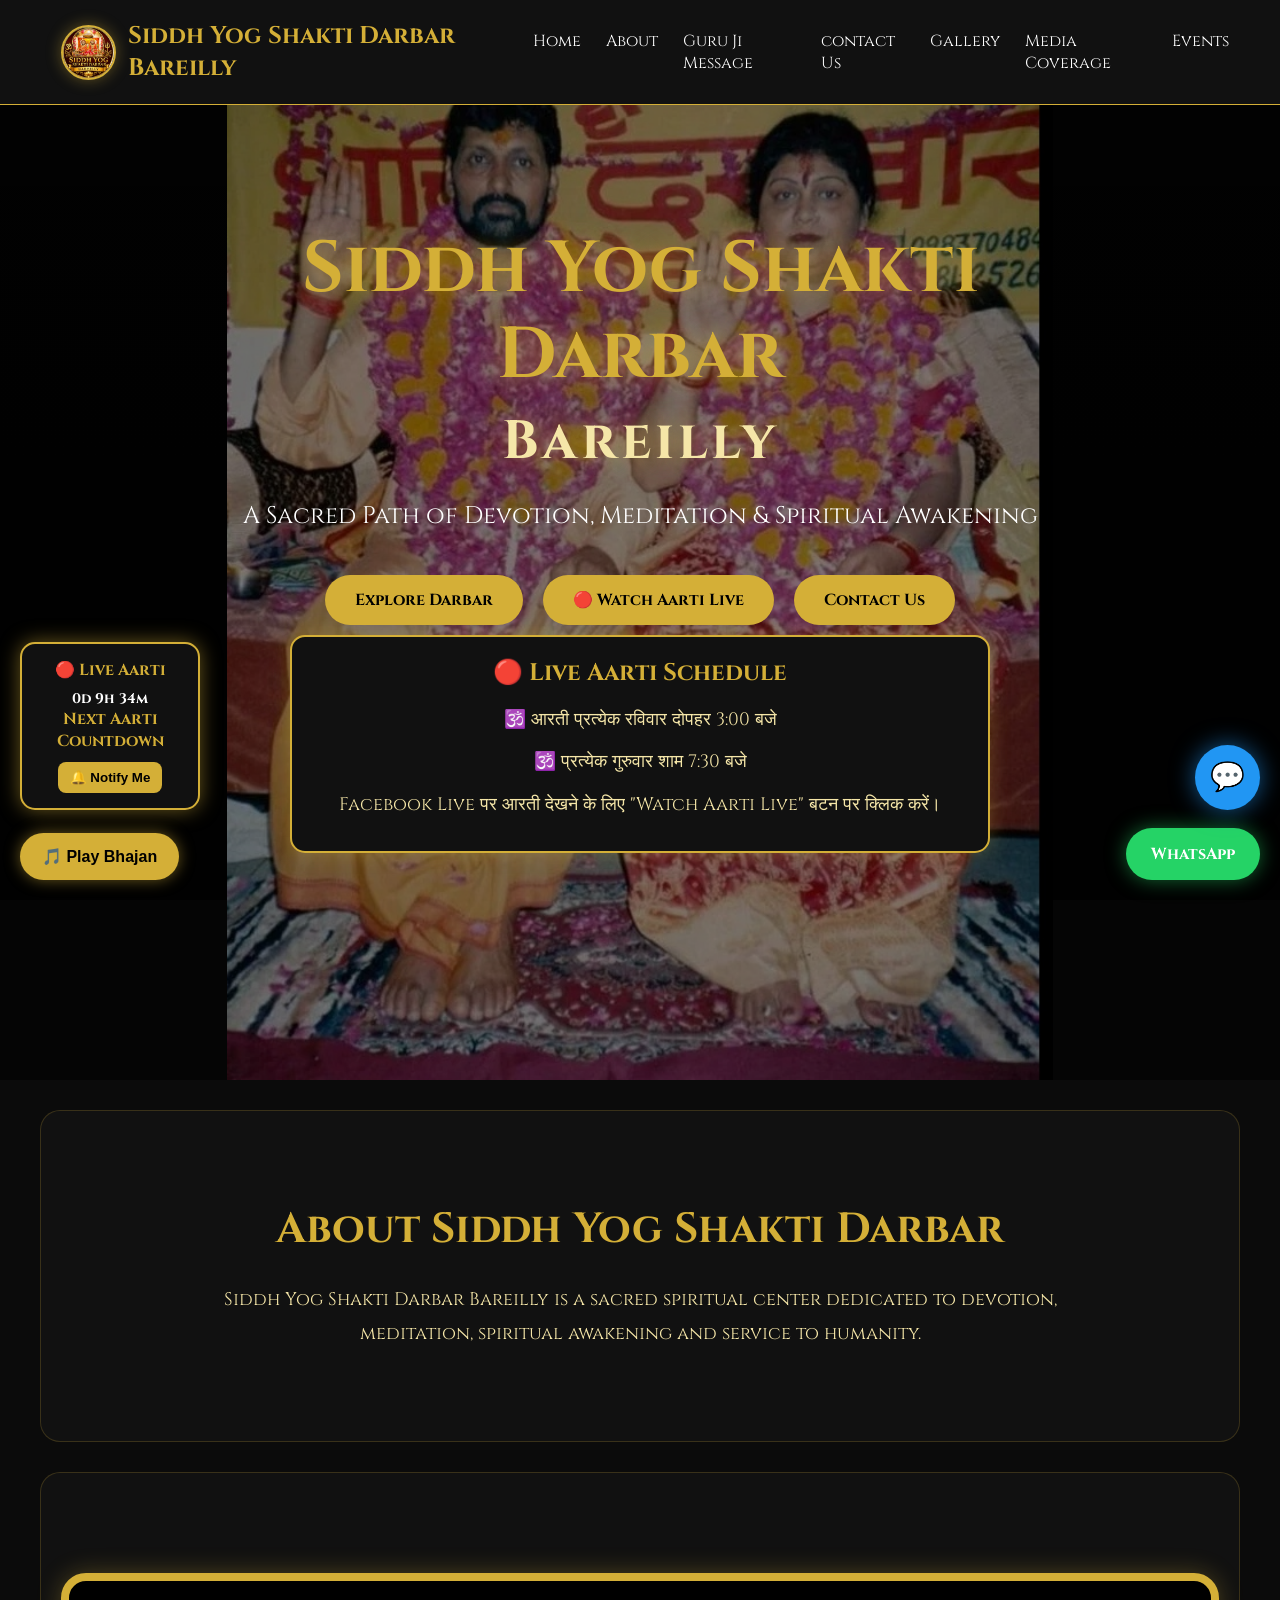
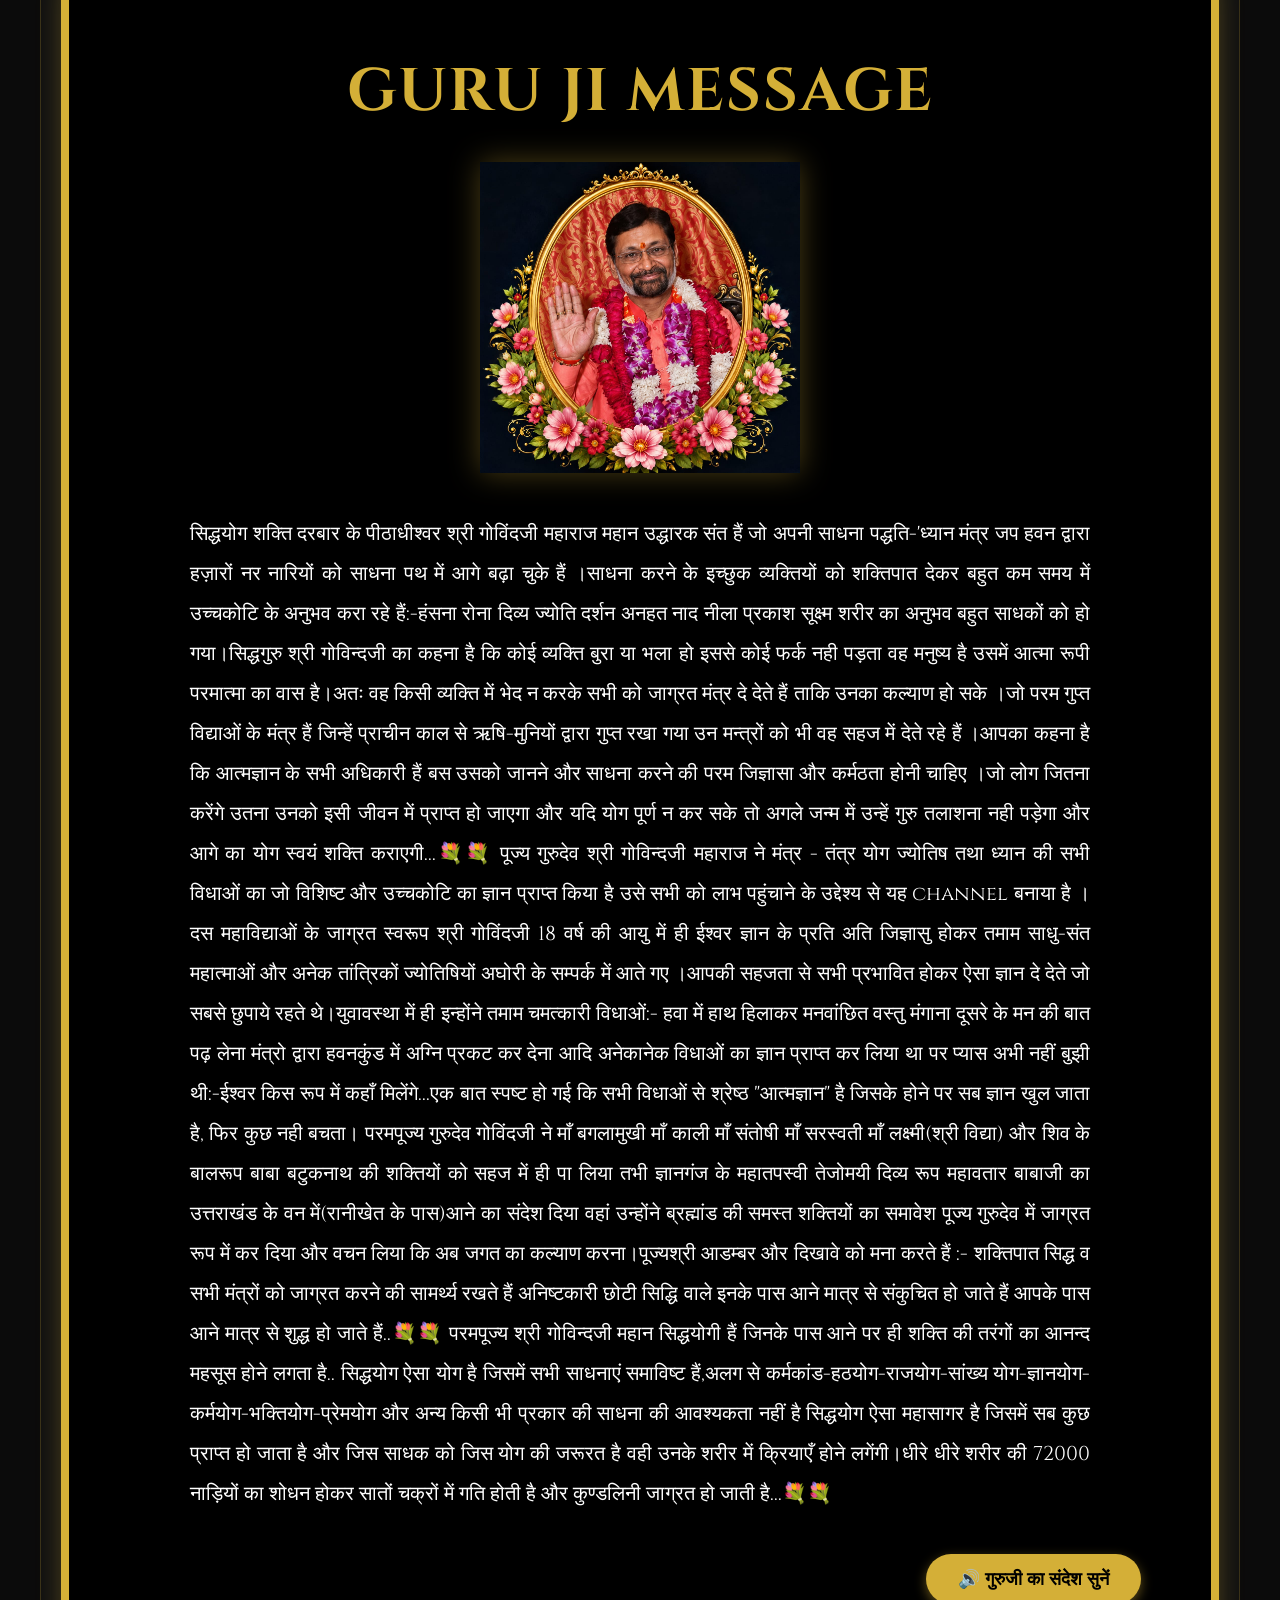
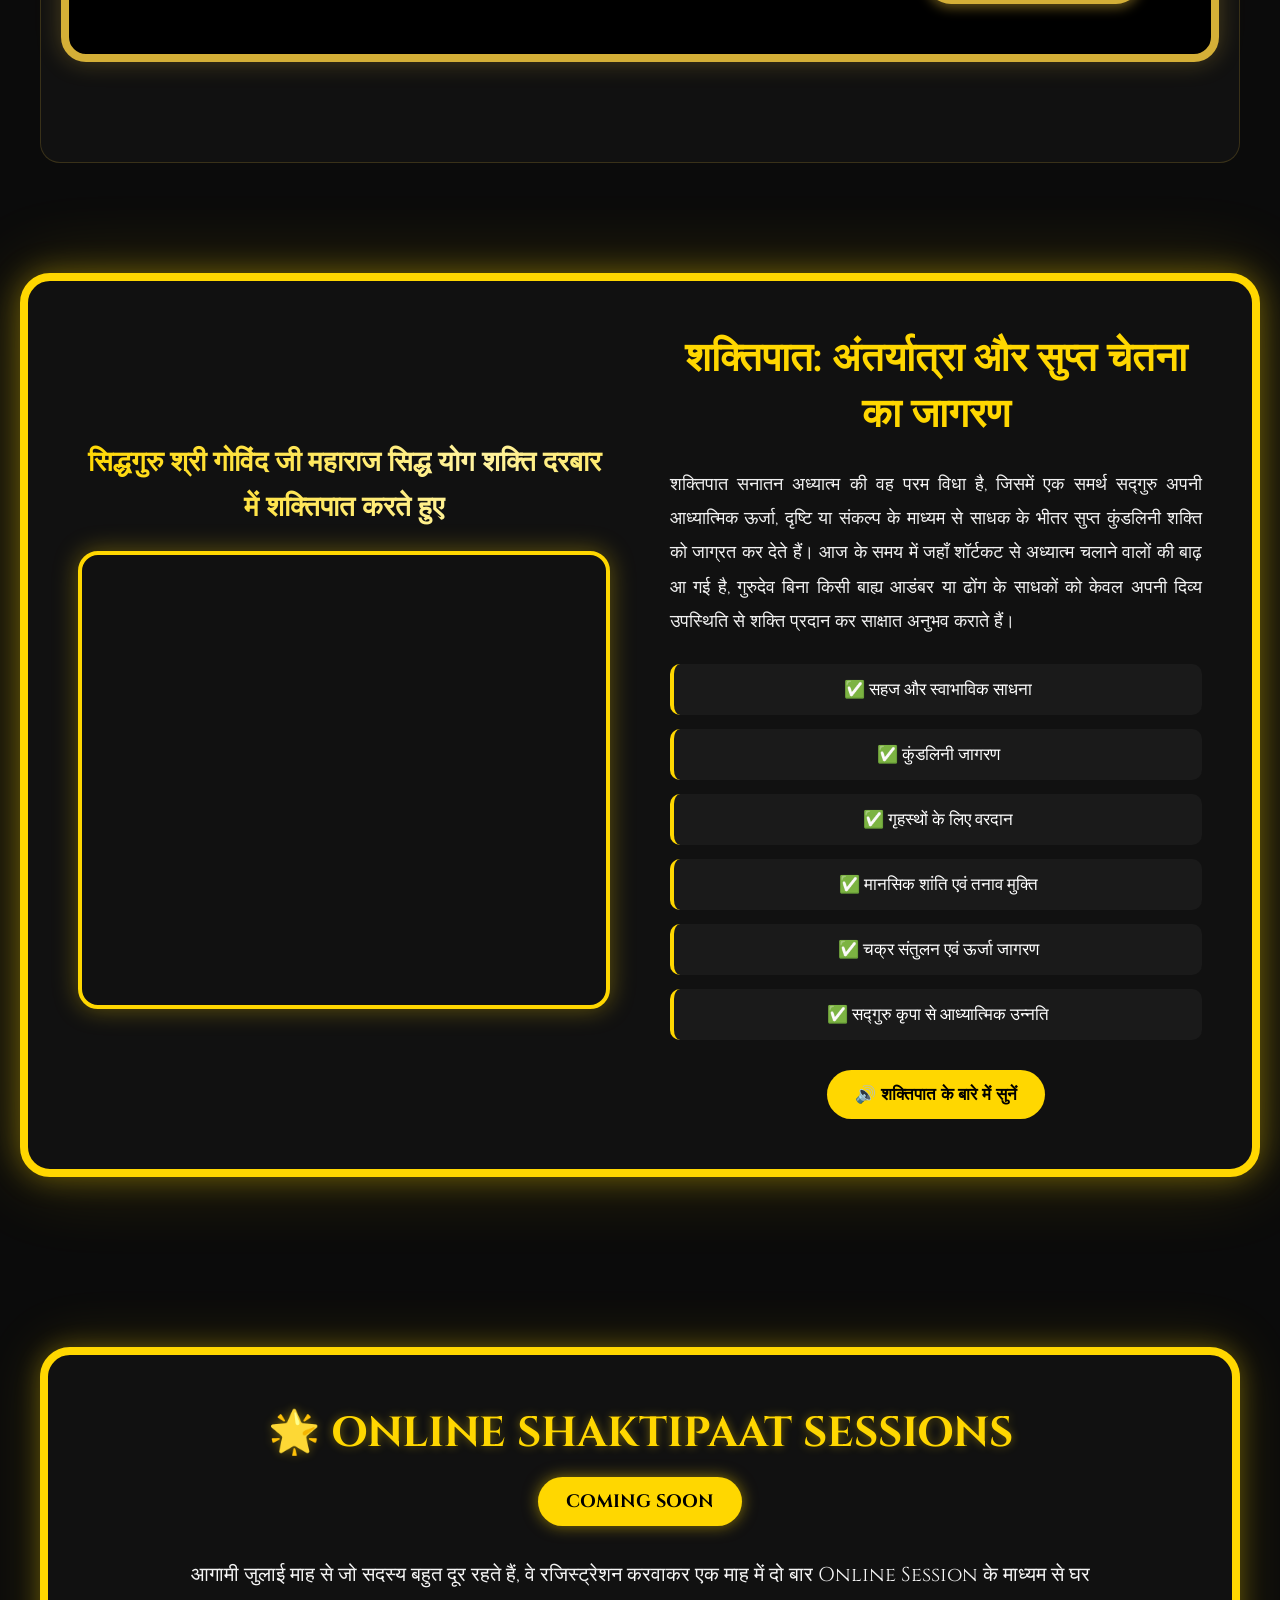
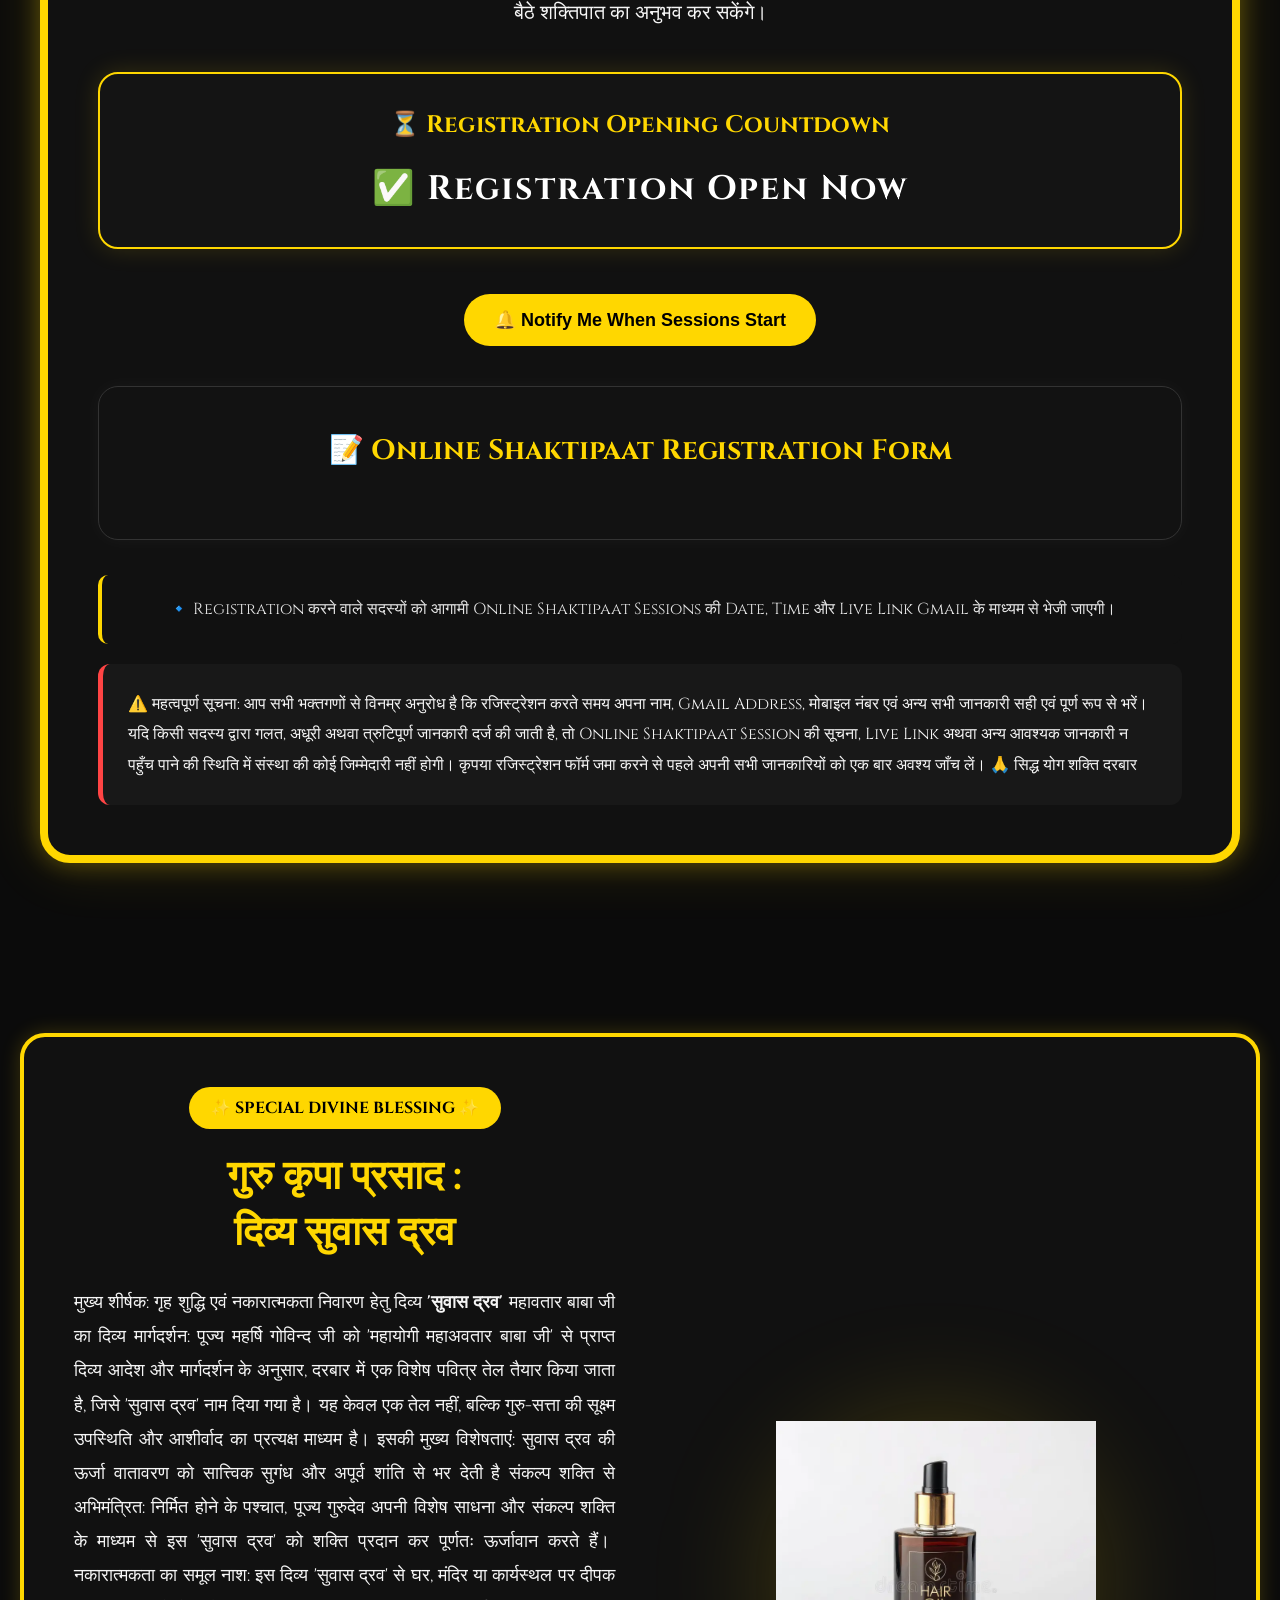
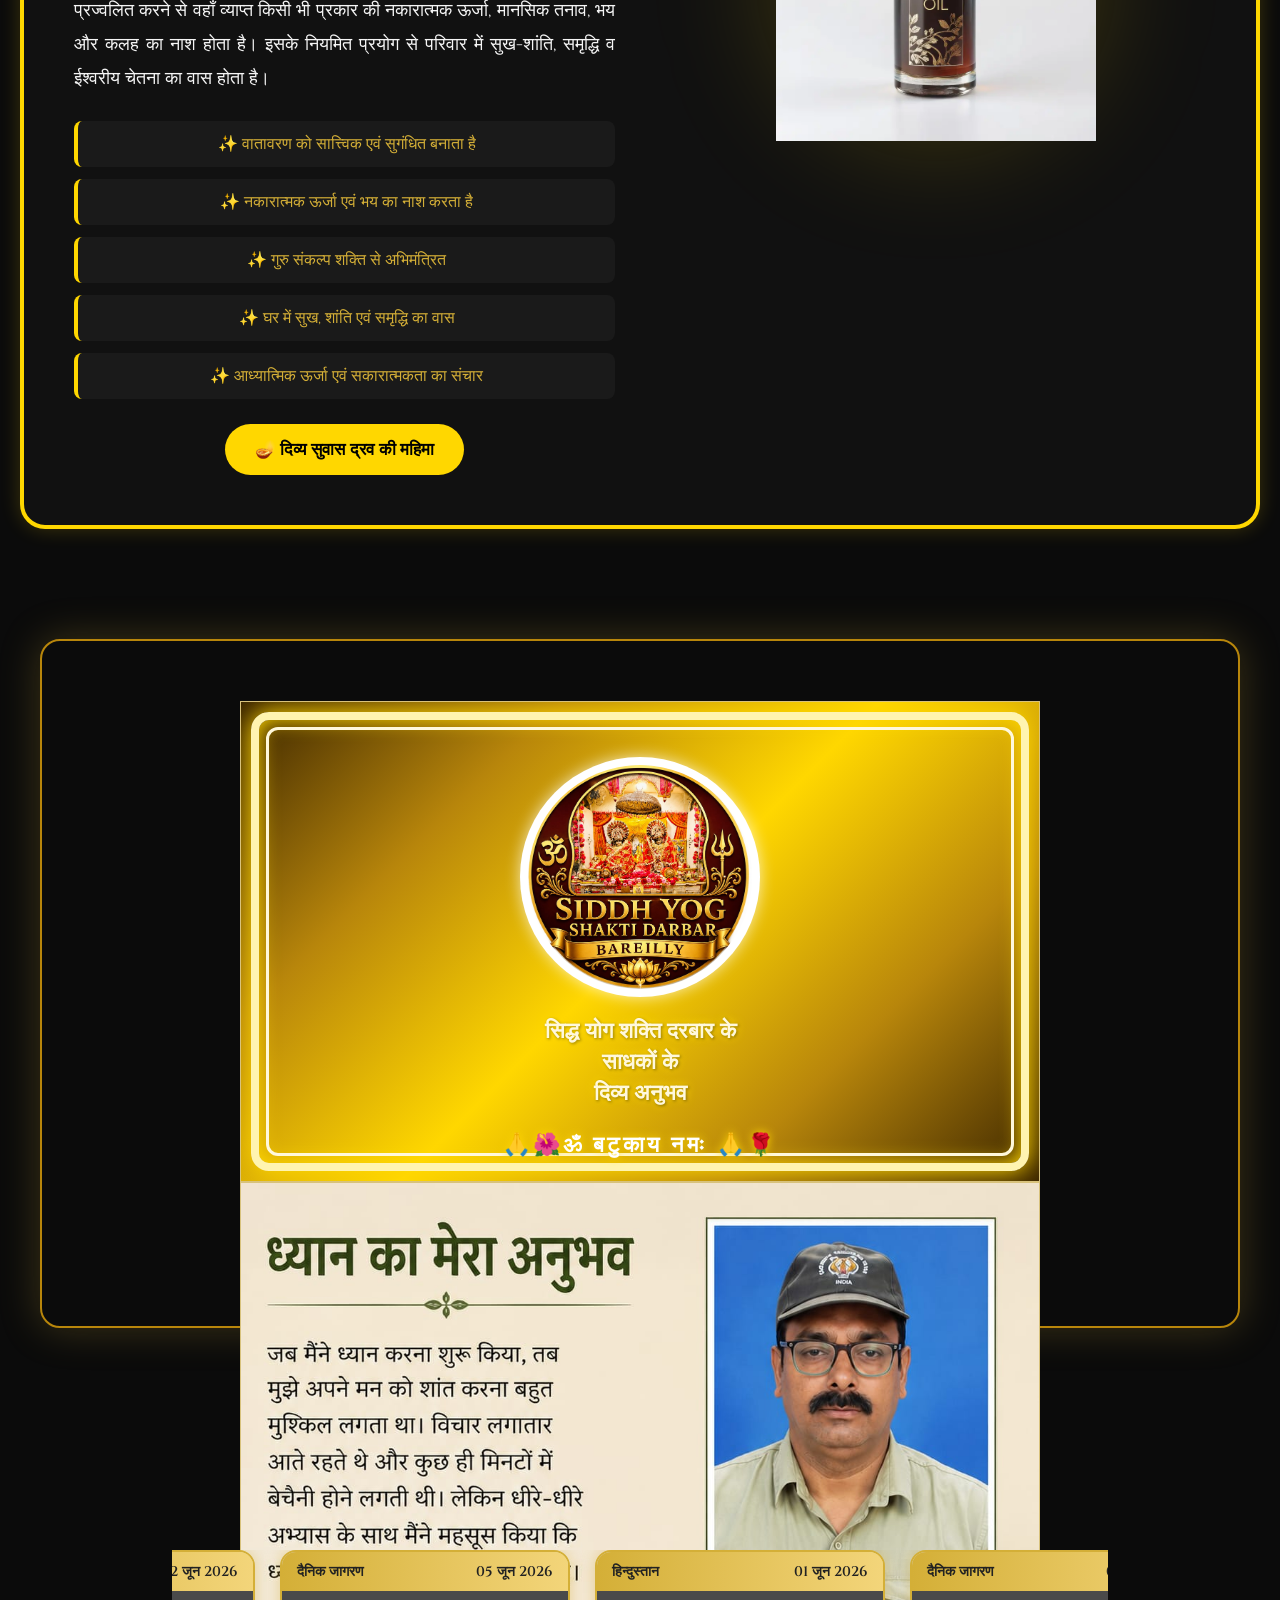
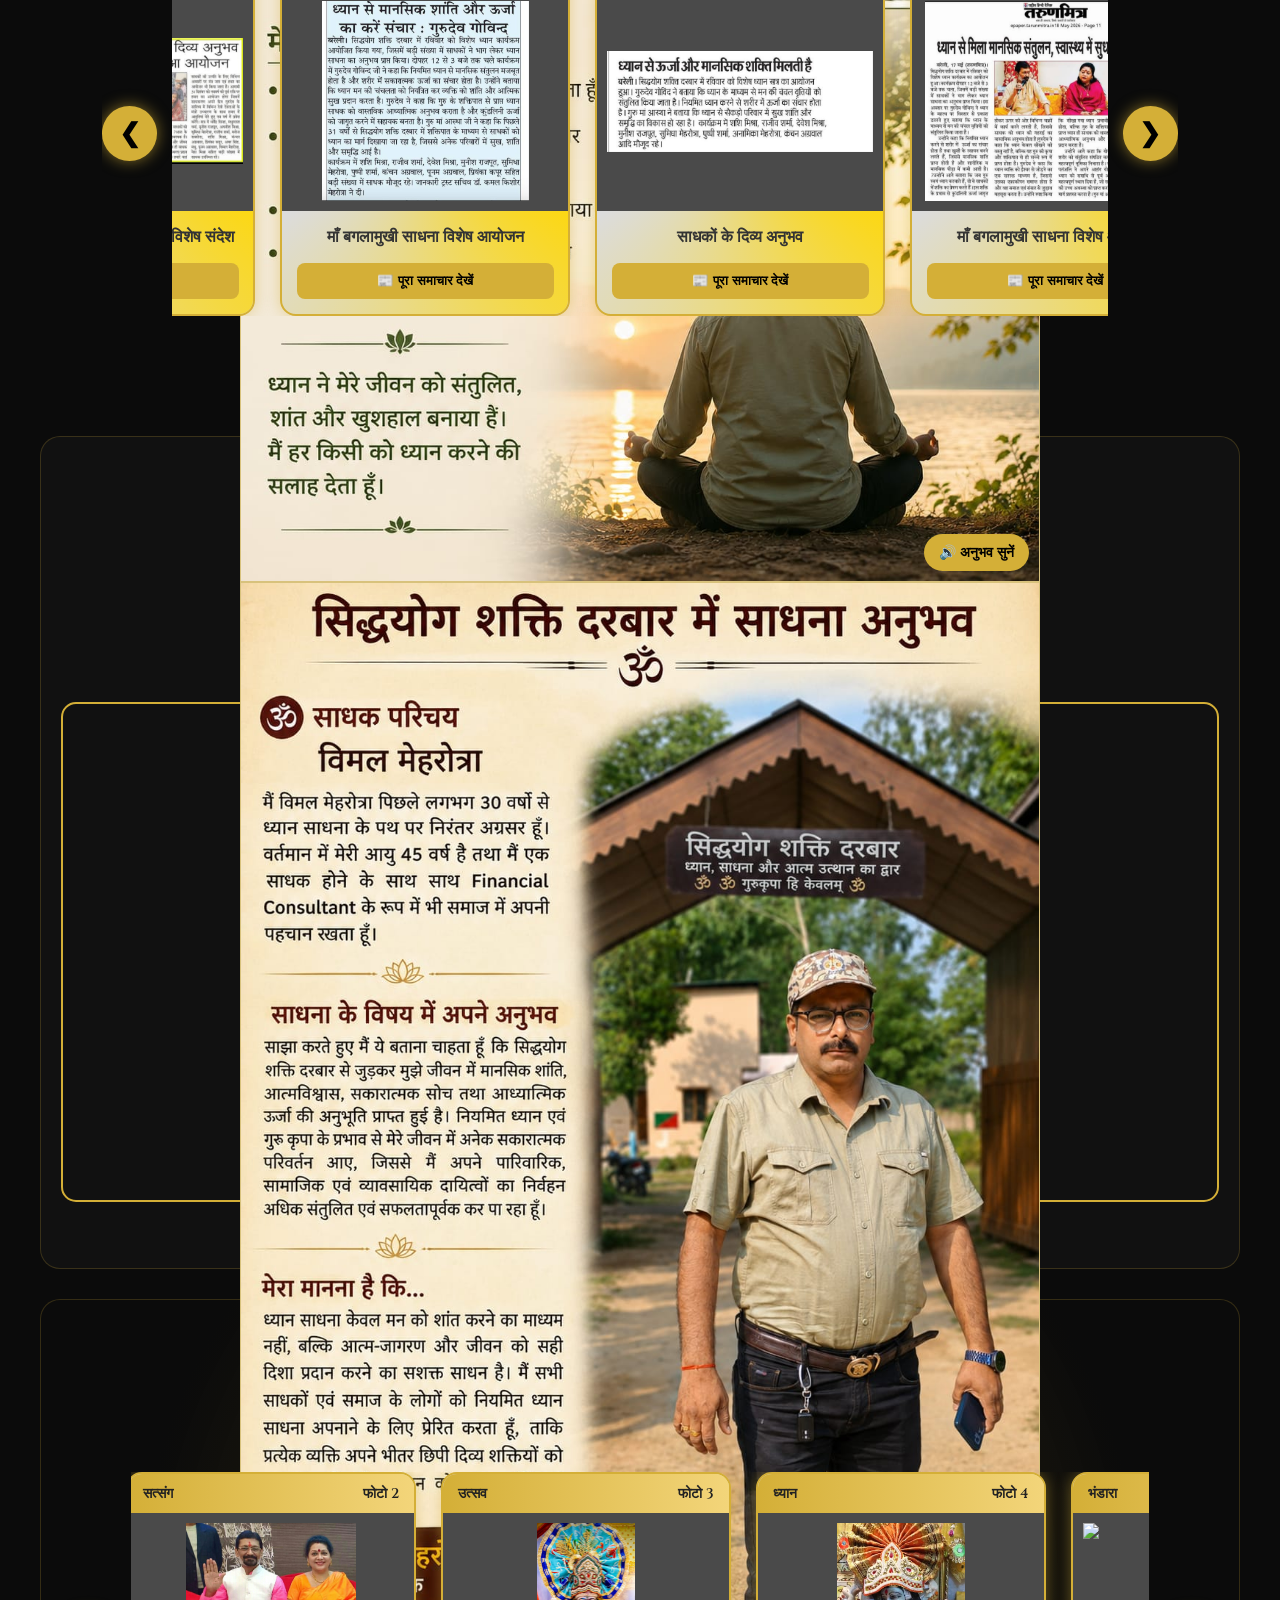
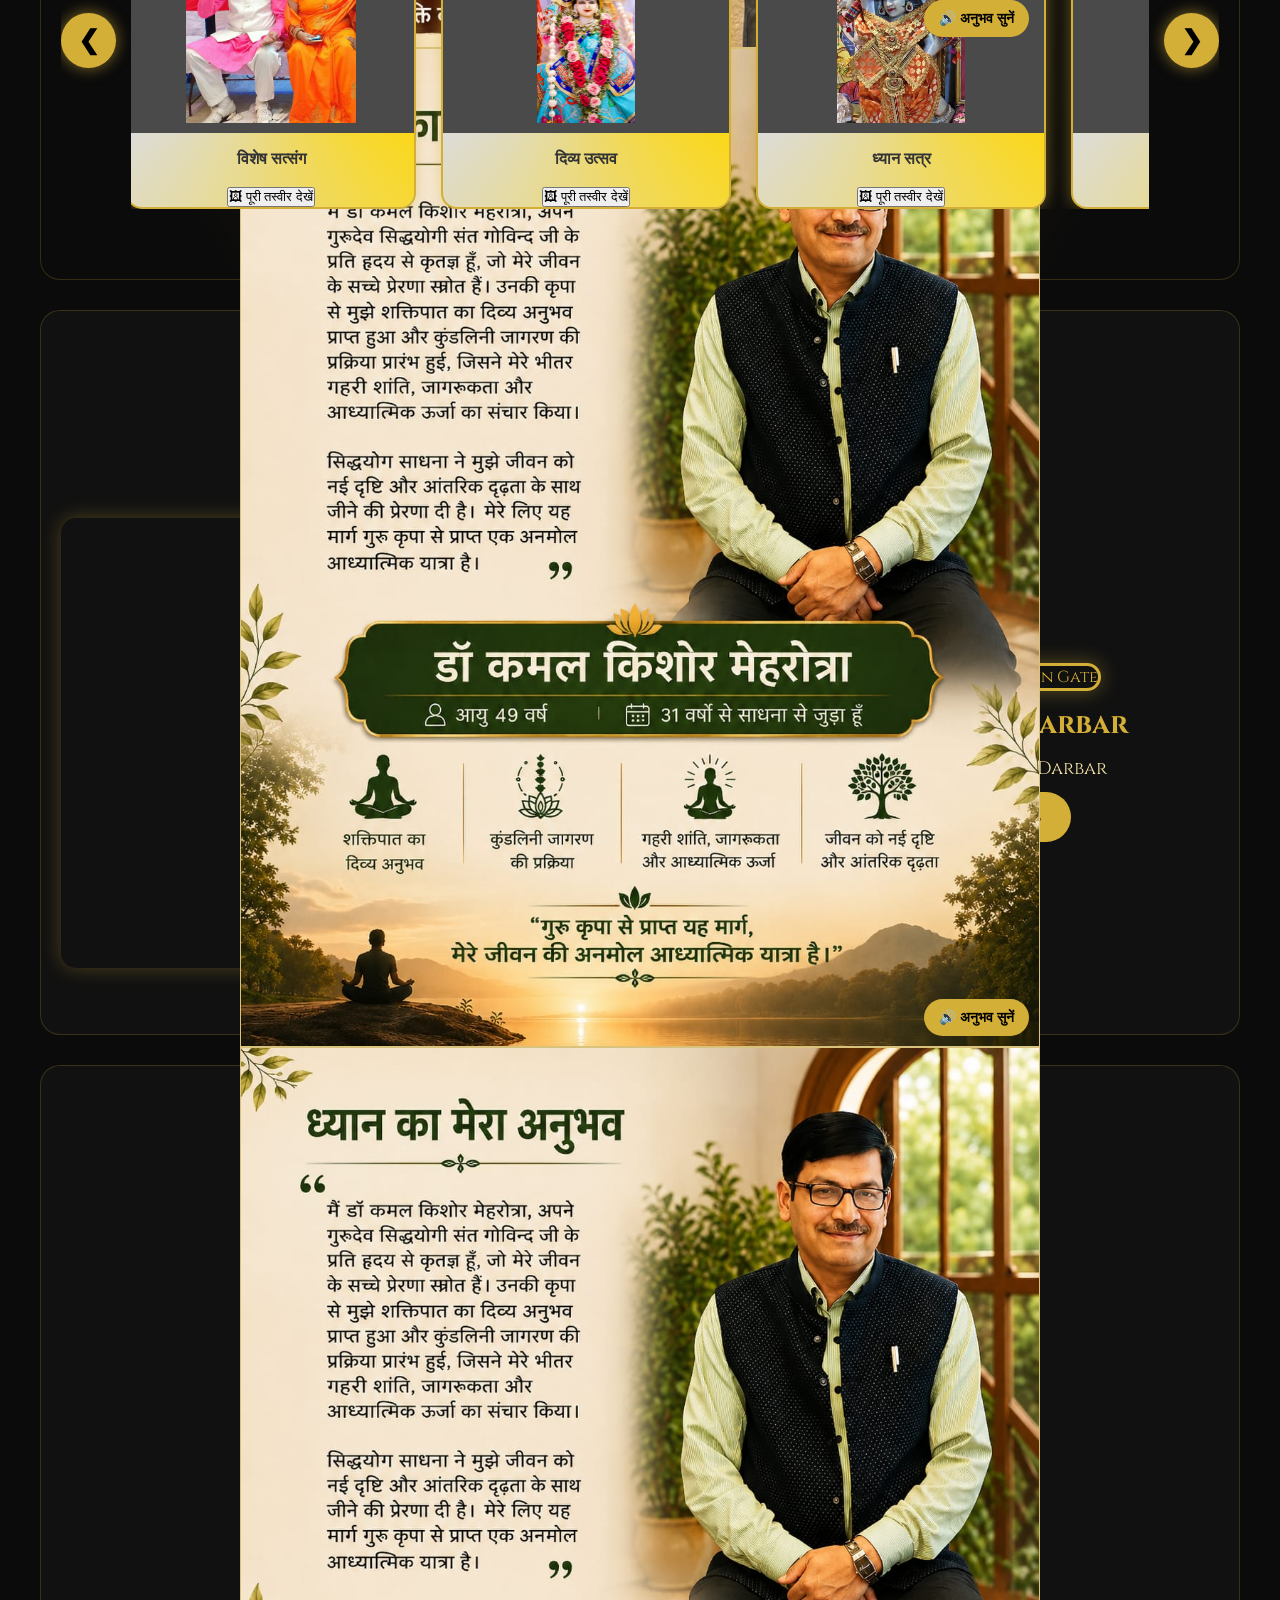
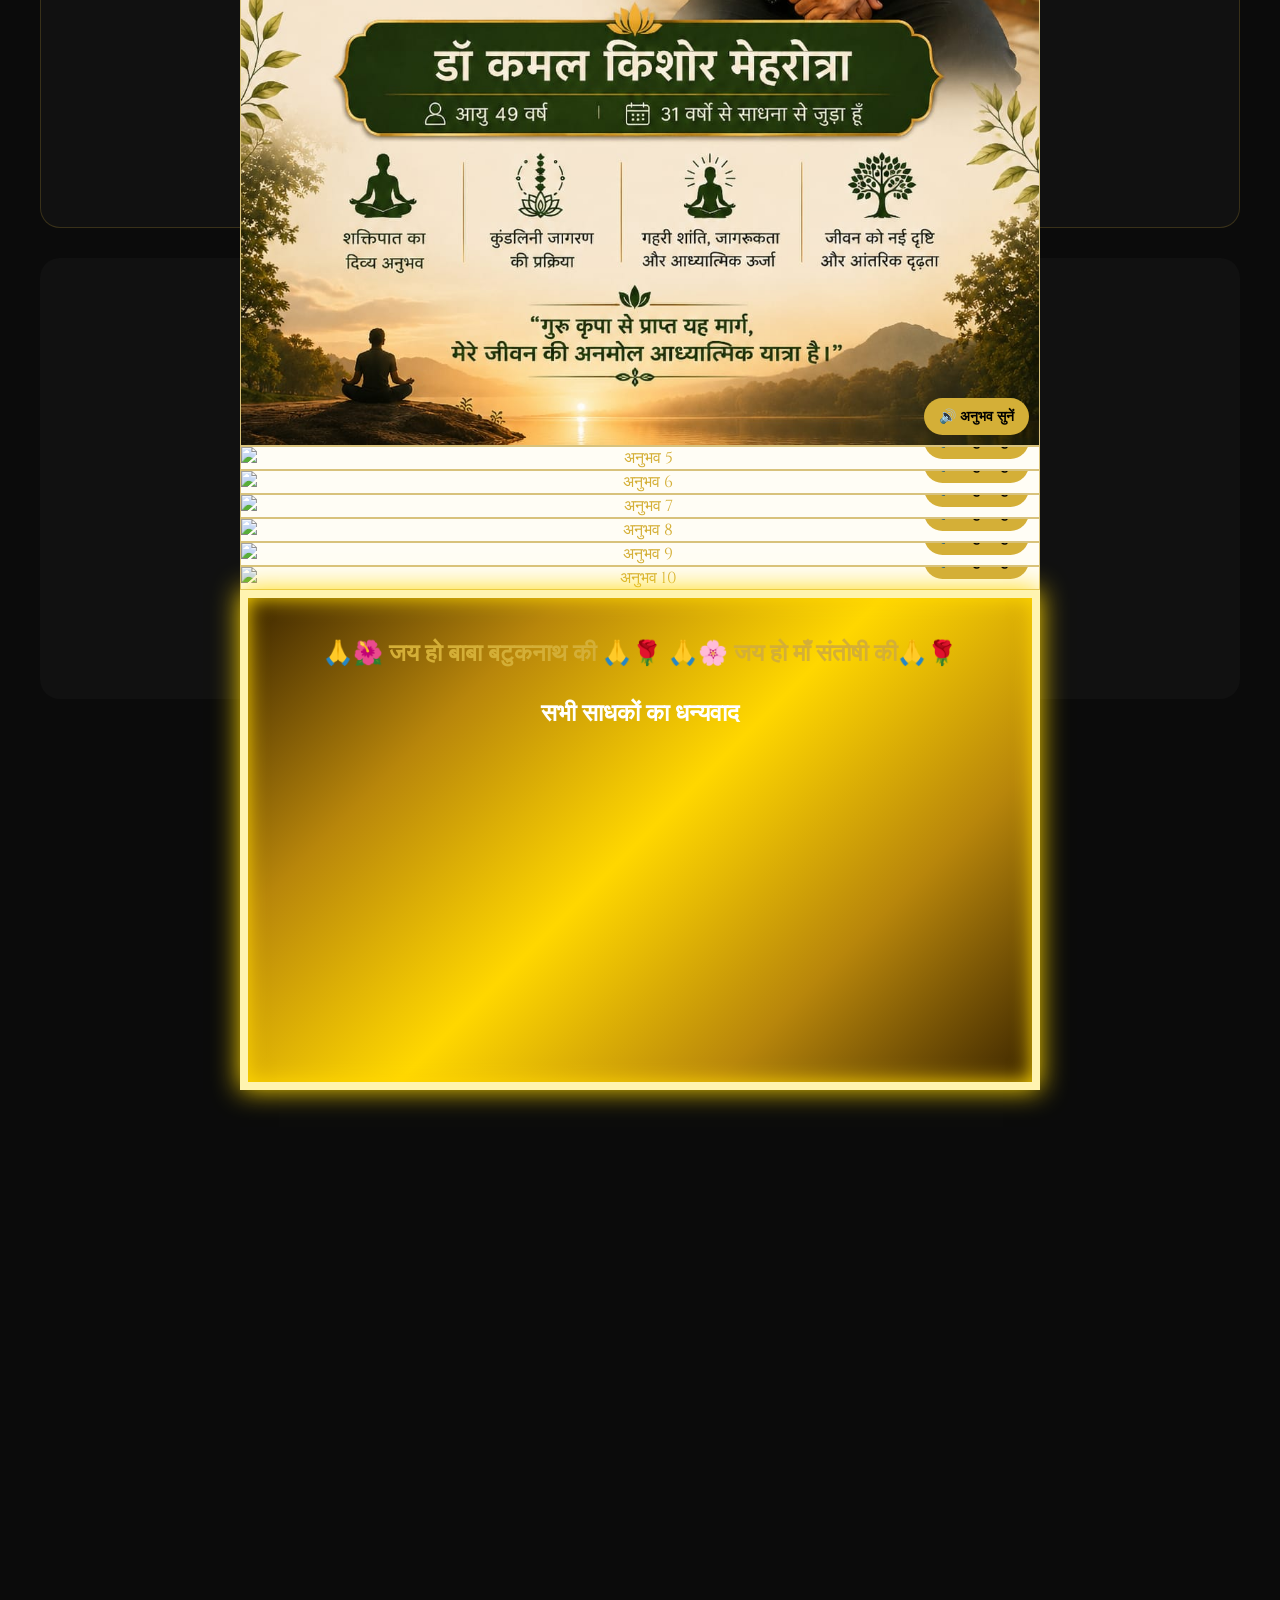
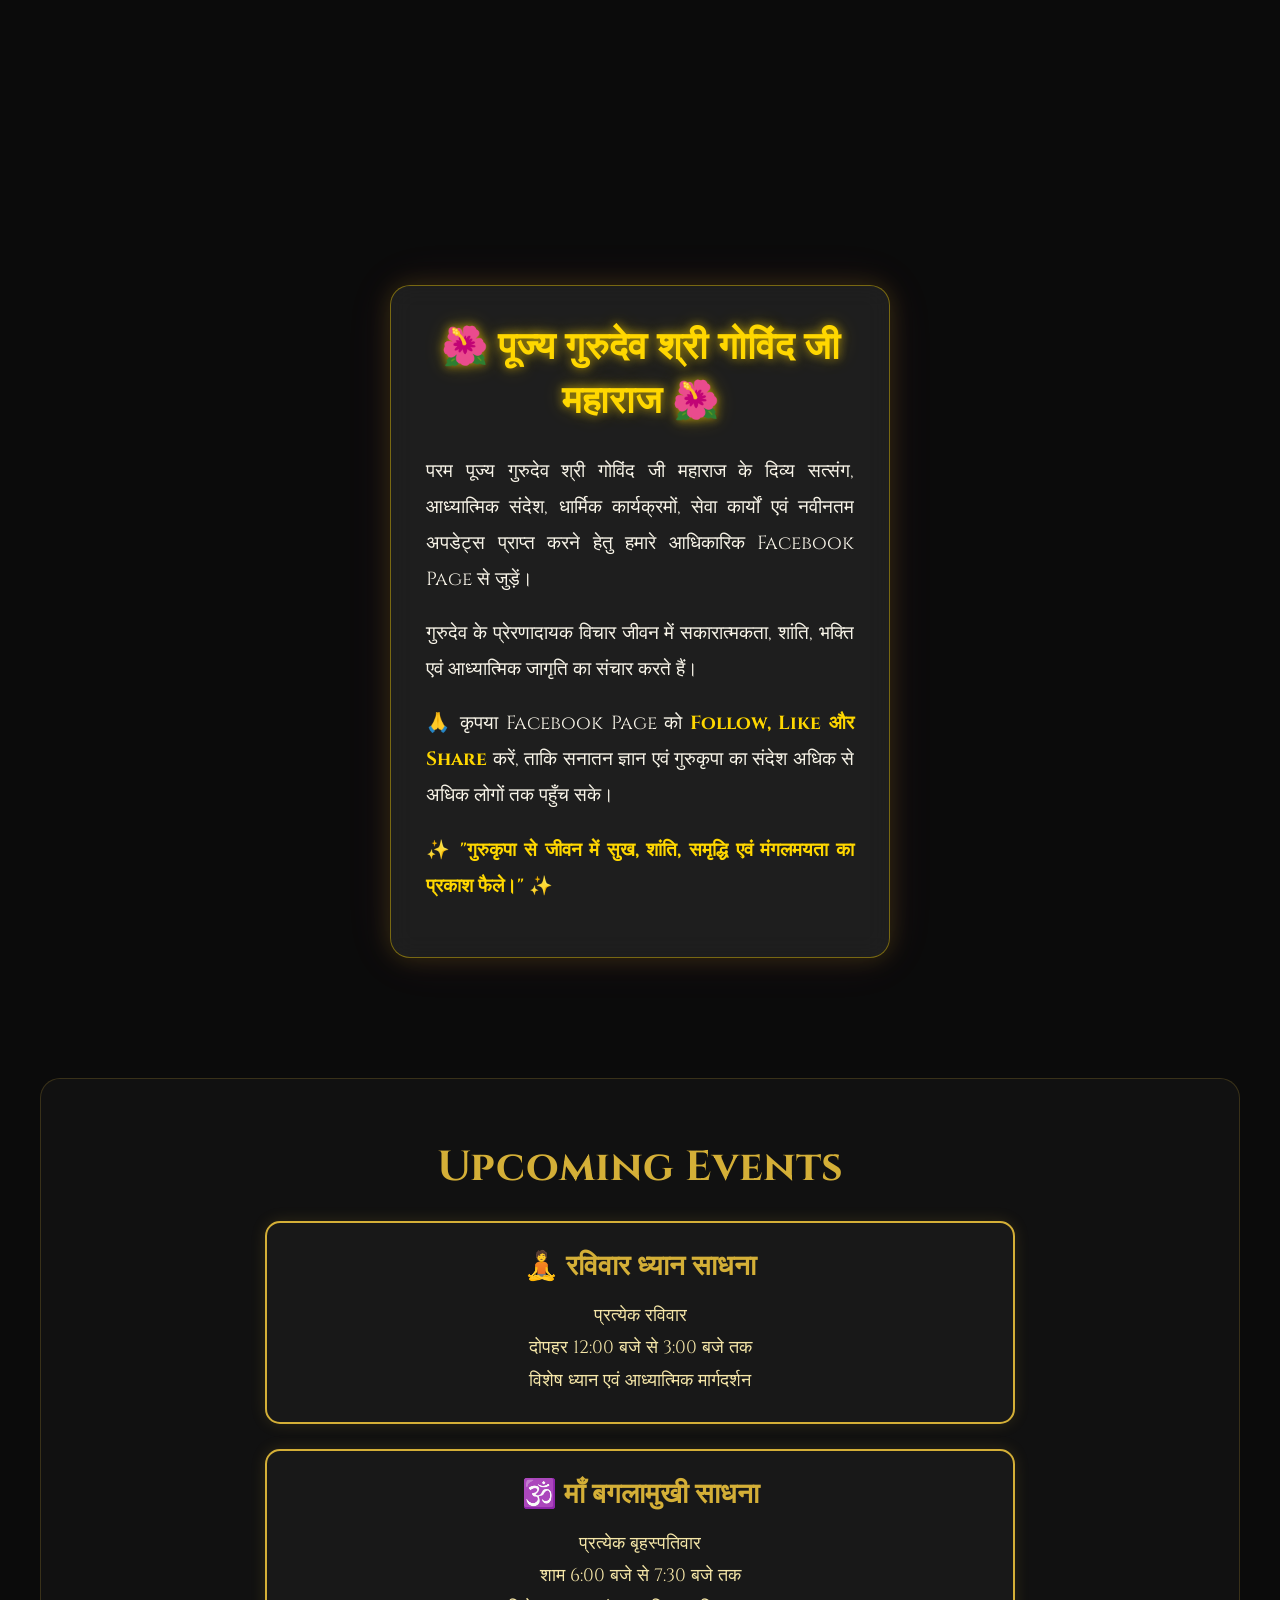
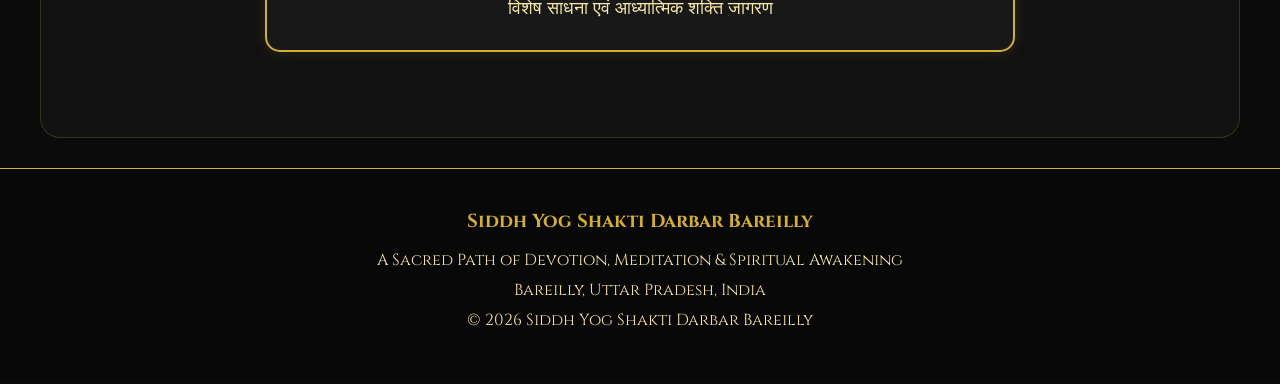
==== commit da9e25d7: "Updated Code" ====
--- a/index.html
+++ b/index.html
@@ -151,6 +151,246 @@
 🔊 गुरुजी का संदेश सुनें
 
 </button>
+
+    </div>
+
+</div>
+
+</section>
+
+<!-- SHAKTIPAT SECTION START -->
+
+<section id="shaktipat">
+
+<div class="shaktipat-border">
+
+<div class="shaktipat-container">
+
+    <!-- LEFT SIDE VIDEO -->
+
+    <div class="shaktipat-video">
+
+        <h3 class="video-title">
+
+            सिद्धगुरु श्री गोविंद जी महाराज
+            सिद्ध योग शक्ति दरबार में
+            शक्तिपात करते हुए
+
+        </h3>
+
+        <div class="video-wrapper">
+
+            <iframe width="560" height="315" src="https://www.youtube.com/embed/WYFzkuTgXk4?si=AmXnDuJoO5kGaOcE" title="YouTube video player" frameborder="0" allow="accelerometer; autoplay; clipboard-write; encrypted-media; gyroscope; picture-in-picture; web-share" referrerpolicy="strict-origin-when-cross-origin" allowfullscreen></iframe>
+
+        </div>
+
+    </div>
+
+    <!-- RIGHT SIDE CONTENT -->
+
+    <div class="shaktipat-content">
+
+        <h2>
+            शक्तिपात: अंतर्यात्रा और सुप्त चेतना का जागरण
+        </h2>
+
+        <p id="shaktipatText">
+
+शक्तिपात सनातन अध्यात्म की वह परम विधा है, जिसमें एक समर्थ सद्गुरु अपनी आध्यात्मिक ऊर्जा, दृष्टि या संकल्प के माध्यम से साधक के भीतर सुप्त कुंडलिनी शक्ति को जाग्रत कर देते हैं।
+
+आज के समय में जहाँ शॉर्टकट से अध्यात्म चलाने वालों की बाढ़ आ गई है, गुरुदेव बिना किसी बाह्य आडंबर या ढोंग के साधकों को केवल अपनी दिव्य उपस्थिति से शक्ति प्रदान कर साक्षात अनुभव कराते हैं।
+
+        </p>
+
+        <div class="shaktipat-points">
+
+            <div>✅ सहज और स्वाभाविक साधना</div>
+
+            <div>✅ कुंडलिनी जागरण</div>
+
+            <div>✅ गृहस्थों के लिए वरदान</div>
+
+            <div>✅ मानसिक शांति एवं तनाव मुक्ति</div>
+
+            <div>✅ चक्र संतुलन एवं ऊर्जा जागरण</div>
+
+            <div>✅ सद्गुरु कृपा से आध्यात्मिक उन्नति</div>
+
+        </div>
+
+        <button
+        id="shaktipatSpeakBtn"
+        class="shaktipat-btn"
+        onclick="speakShaktipat()">
+
+        🔊 शक्तिपात के बारे में सुनें
+
+        </button>
+
+    </div>
+
+</div>
+
+</div>
+
+</section>
+
+<!-- SHAKTIPAT SECTION END -->
+
+<!--Online ShaktiPat Section-->
+<section id="online-shaktipat"><div class="online-shaktipat-wrapper"><div class="online-shaktipat-border">
+
+    <h2>
+        🌟 ONLINE SHAKTIPAAT SESSIONS
+    </h2>
+
+    <div class="coming-soon">
+        COMING SOON
+    </div>
+
+    <p class="online-desc">
+
+        आगामी जुलाई माह से जो सदस्य बहुत दूर रहते हैं,
+        वे रजिस्ट्रेशन करवाकर एक माह में दो बार
+        Online Session के माध्यम से
+        घर बैठे शक्तिपात का अनुभव कर सकेंगे।
+
+    </p>
+
+    <div class="online-countdown-box">
+
+        <h3>
+            ⏳ Registration Opening Countdown
+        </h3>
+
+        <div id="onlineCountdown">
+            Loading...
+        </div>
+
+    </div>
+
+    <div class="online-notify">
+
+        <button id="onlineNotifyBtn">
+
+            🔔 Notify Me When Sessions Start
+
+        </button>
+
+    </div>
+
+    <div class="online-form-box">
+
+        <h3>
+            📝 Online Shaktipaat Registration Form
+        </h3>
+
+        <!-- Form वही रहेगा -->
+
+    </div>
+
+    <div class="online-note">
+
+        🔹 Registration करने वाले सदस्यों को
+        आगामी Online Shaktipaat Sessions की
+        Date, Time और Live Link
+        Gmail के माध्यम से भेजी जाएगी।
+
+    </div>
+
+    <div class="important-note">
+
+        ⚠️ महत्वपूर्ण सूचना:
+
+        आप सभी भक्तगणों से विनम्र अनुरोध है कि
+        रजिस्ट्रेशन करते समय अपना नाम, Gmail Address,
+        मोबाइल नंबर एवं अन्य सभी जानकारी सही एवं पूर्ण रूप से भरें।
+
+        यदि किसी सदस्य द्वारा गलत, अधूरी अथवा त्रुटिपूर्ण जानकारी दर्ज की जाती है,
+        तो Online Shaktipaat Session की सूचना, Live Link अथवा अन्य आवश्यक जानकारी
+        न पहुँच पाने की स्थिति में संस्था की कोई जिम्मेदारी नहीं होगी।
+
+        कृपया रजिस्ट्रेशन फॉर्म जमा करने से पहले अपनी सभी जानकारियों को एक बार अवश्य जाँच लें।
+
+        🙏 सिद्ध योग शक्ति दरबार
+
+    </div>
+
+</div>
+
+</div></section>
+
+<section id="suvas-drav">
+
+<div class="suvas-container">
+
+    <!-- LEFT SIDE CONTENT -->
+
+    <div class="suvas-content">
+
+        <div class="suvas-badge">
+
+            ✨ SPECIAL DIVINE BLESSING ✨
+
+        </div>
+
+        <h2>
+
+            गुरु कृपा प्रसाद :
+            <br>
+            दिव्य सुवास द्रव
+
+        </h2>
+
+        <p>
+मुख्य शीर्षक: गृह शुद्धि एवं नकारात्मकता निवारण हेतु दिव्य <strong>'सुवास द्रव'</strong>
+‎​महावतार बाबा जी का दिव्य मार्गदर्शन: पूज्य महर्षि गोविन्द  जी को 'महायोगी महाअवतार बाबा जी' से प्राप्त दिव्य आदेश और मार्गदर्शन के अनुसार, दरबार में एक विशेष पवित्र तेल तैयार किया जाता है, जिसे 'सुवास द्रव' नाम दिया गया है। यह केवल एक तेल नहीं, बल्कि गुरु-सत्ता की सूक्ष्म उपस्थिति और आशीर्वाद का प्रत्यक्ष माध्यम है।
+‎​इसकी मुख्य विशेषताएं:
+‎​सुवास द्रव की ऊर्जा वातावरण को सात्त्विक सुगंध और अपूर्व शांति से भर देती है 
+‎​संकल्प शक्ति से अभिमंत्रित: निर्मित होने के पश्चात, पूज्य गुरुदेव अपनी विशेष साधना और संकल्प शक्ति के माध्यम से इस 'सुवास द्रव' को शक्ति प्रदान कर पूर्णतः ऊर्जावान करते हैं।
+‎​नकारात्मकता का समूल नाश: इस दिव्य 'सुवास द्रव' से घर, मंदिर या कार्यस्थल पर दीपक प्रज्वलित करने से वहाँ व्याप्त किसी भी प्रकार की नकारात्मक ऊर्जा, मानसिक तनाव, भय और कलह का नाश होता है। इसके नियमित प्रयोग से परिवार में सुख-शांति, समृद्धि व ईश्वरीय चेतना का वास होता है।
+
+        </p>
+
+        <div class="suvas-points">
+
+            <div>
+                ✨ वातावरण को सात्त्विक एवं सुगंधित बनाता है
+            </div>
+
+            <div>
+                ✨ नकारात्मक ऊर्जा एवं भय का नाश करता है
+            </div>
+
+            <div>
+                ✨ गुरु संकल्प शक्ति से अभिमंत्रित
+            </div>
+
+            <div>
+                ✨ घर में सुख, शांति एवं समृद्धि का वास
+            </div>
+
+            <div>
+                ✨ आध्यात्मिक ऊर्जा एवं सकारात्मकता का संचार
+            </div>
+
+        </div>
+
+        <button class="suvas-btn">
+
+            🪔 दिव्य सुवास द्रव की महिमा
+
+        </button>
+
+    </div>
+
+    <!-- RIGHT SIDE IMAGE -->
+
+    <div class="suvas-image">
+
+        <img
+        src="images/oil2.webp"
+        alt="Suvas Drav">
 
     </div>
 
--- a/css/style.css
+++ b/css/style.css
@@ -2336,4 +2336,980 @@
     font-size:16px;
 }
 
+}
+
+/* =========================
+SHAKTIPAT SECTION
+========================= */
+
+#shaktipat{
+
+padding:80px 20px;
+
+background:#0b0b0b;
+
+color:#ffffff;
+
+}
+
+/* PREMIUM GOLD BORDER */
+
+.shaktipat-border{
+
+max-width:1350px;
+
+margin:auto;
+
+padding:50px;
+
+border:8px solid #FFD700;
+
+border-radius:30px;
+
+background:#111;
+
+box-shadow:
+0 0 30px rgba(255,215,0,.35),
+0 0 80px rgba(255,215,0,.18);
+
+}
+
+/* MAIN LAYOUT */
+
+.shaktipat-container{
+
+display:flex;
+
+align-items:center;
+
+justify-content:center;
+
+gap:60px;
+
+flex-wrap:wrap;
+
+}
+
+/* =========================
+LEFT VIDEO SECTION
+========================= */
+
+.shaktipat-video{
+
+flex:1;
+
+min-width:380px;
+
+text-align:center;
+
+}
+
+/* GLOWING TITLE */
+
+.video-title{
+
+font-size:28px;
+
+font-weight:bold;
+
+line-height:1.6;
+
+margin-bottom:20px;
+
+background:linear-gradient(
+90deg,
+#FFD700 0%,
+#fff3a0 25%,
+#FFD700 50%,
+#fff3a0 75%,
+#FFD700 100%
+);
+
+background-size:300% auto;
+
+-webkit-background-clip:text;
+-webkit-text-fill-color:transparent;
+
+animation:goldShine 4s linear infinite;
+
+}
+
+@keyframes goldShine{
+
+0%{
+background-position:-300% center;
+}
+
+100%{
+background-position:300% center;
+}
+
+}
+
+/* VIDEO BOX */
+
+.video-wrapper{
+
+border:4px solid #FFD700;
+
+border-radius:20px;
+
+overflow:hidden;
+
+box-shadow:
+0 0 25px rgba(255,215,0,.35);
+
+}
+
+/* YOUTUBE VIDEO */
+
+.video-wrapper iframe{
+
+width:100%;
+
+height:450px;
+
+display:block;
+
+}
+
+/* =========================
+RIGHT CONTENT
+========================= */
+
+.shaktipat-content{
+
+flex:1;
+
+min-width:380px;
+
+}
+
+.shaktipat-content h2{
+
+font-size:40px;
+
+color:#FFD700;
+
+margin-bottom:25px;
+
+line-height:1.4;
+
+}
+
+.shaktipat-content p{
+
+font-size:18px;
+
+line-height:1.9;
+
+text-align:justify;
+
+margin-bottom:25px;
+
+color:#f1f1f1;
+
+}
+
+/* POINTS */
+
+.shaktipat-points{
+
+display:grid;
+
+gap:14px;
+
+margin-bottom:30px;
+
+}
+
+.shaktipat-points div{
+
+background:#1a1a1a;
+
+padding:14px 18px;
+
+border-left:4px solid #FFD700;
+
+border-radius:10px;
+
+font-size:17px;
+
+}
+
+/* BUTTON */
+
+.shaktipat-btn{
+
+background:#FFD700;
+
+color:#000;
+
+border:none;
+
+padding:14px 28px;
+
+font-size:17px;
+
+font-weight:bold;
+
+border-radius:50px;
+
+cursor:pointer;
+
+transition:.3s;
+
+}
+
+.shaktipat-btn:hover{
+
+transform:translateY(-3px);
+
+box-shadow:0 0 15px #FFD700;
+
+}
+
+/* =========================
+MOBILE
+========================= */
+
+@media(max-width:768px){
+
+.shaktipat-border{
+
+padding:25px;
+
+}
+
+.shaktipat-container{
+
+flex-direction:column;
+
+gap:35px;
+
+}
+
+.video-title{
+
+font-size:22px;
+
+}
+
+.video-wrapper iframe{
+
+height:250px;
+
+}
+
+.shaktipat-content{
+
+min-width:auto;
+
+}
+
+.shaktipat-content h2{
+
+font-size:30px;
+
+text-align:center;
+
+}
+
+.shaktipat-content p{
+
+font-size:16px;
+
+text-align:left;
+
+}
+
+.shaktipat-video{
+
+min-width:auto;
+
+}
+
+}
+
+/* =====================================
+ONLINE SHAKTIPAAT LIVE SECTION
+===================================== */
+
+#online-shaktipat{
+
+padding:90px 20px;
+
+background:#0b0b0b;
+
+color:#ffffff;
+
+}
+
+/* MAIN WRAPPER */
+
+.online-shaktipat-wrapper{
+
+max-width:1200px;
+
+margin:auto;
+
+text-align:center;
+
+}
+
+/* PREMIUM GOLD BORDER */
+
+.online-shaktipat-border{
+
+padding:50px;
+
+border:8px solid #FFD700;
+
+border-radius:30px;
+
+background:#111;
+
+box-shadow:
+0 0 25px rgba(255,215,0,.30),
+0 0 60px rgba(255,215,0,.15);
+
+}
+
+.online-shaktipat-wrapper h2{
+
+font-size:42px;
+
+font-weight:700;
+
+color:#FFD700;
+
+margin-bottom:15px;
+
+text-shadow:0 0 10px rgba(255,215,0,0.4);
+
+}
+
+.coming-soon{
+
+display:inline-block;
+
+padding:12px 28px;
+
+background:#FFD700;
+
+color:#000;
+
+font-size:18px;
+
+font-weight:bold;
+
+border-radius:50px;
+
+margin-bottom:30px;
+
+box-shadow:0 0 15px rgba(255,215,0,0.5);
+
+}
+
+.online-desc{
+
+max-width:900px;
+
+margin:auto;
+
+font-size:20px;
+
+line-height:1.9;
+
+color:#f5f5f5;
+
+margin-bottom:40px;
+
+}
+
+/* =====================
+COUNTDOWN BOX
+===================== */
+
+.online-countdown-box{
+
+background:#141414;
+
+border:2px solid #FFD700;
+
+border-radius:20px;
+
+padding:35px;
+
+margin-bottom:45px;
+
+box-shadow:0 0 25px rgba(255,215,0,0.15);
+
+}
+
+.online-countdown-box h3{
+
+color:#FFD700;
+
+font-size:24px;
+
+margin-bottom:25px;
+
+}
+
+#onlineCountdown{
+
+font-size:34px;
+
+font-weight:bold;
+
+color:white;
+
+letter-spacing:2px;
+
+}
+
+/* =====================
+NOTIFY BUTTON
+===================== */
+
+.online-notify{
+
+margin-bottom:40px;
+
+}
+
+#onlineNotifyBtn{
+
+background:#FFD700;
+
+color:#000;
+
+padding:15px 30px;
+
+font-size:18px;
+
+font-weight:bold;
+
+border:none;
+
+border-radius:50px;
+
+cursor:pointer;
+
+transition:0.3s;
+
+}
+
+#onlineNotifyBtn:hover{
+
+transform:translateY(-4px);
+
+box-shadow:0 0 18px #FFD700;
+
+}
+
+/* =====================
+REGISTRATION FORM
+===================== */
+
+.online-form-box{
+
+background:#121212;
+
+padding:45px;
+
+border-radius:20px;
+
+border:1px solid #333;
+
+margin-top:30px;
+
+box-shadow:0 0 20px rgba(255,255,255,0.04);
+
+}
+
+.online-form-box h3{
+
+color:#FFD700;
+
+font-size:28px;
+
+margin-bottom:25px;
+
+}
+
+.online-form-note{
+
+font-size:15px;
+
+color:#ddd;
+
+margin-bottom:25px;
+
+line-height:1.8;
+
+}
+
+.online-form-box form{
+
+display:flex;
+
+flex-direction:column;
+
+gap:18px;
+
+}
+
+.online-form-box input,
+
+.online-form-box textarea{
+
+width:100%;
+
+padding:15px;
+
+font-size:16px;
+
+border-radius:12px;
+
+background:#1a1a1a;
+
+color:white;
+
+border:1px solid #444;
+
+transition:.3s;
+
+}
+
+.online-form-box input:focus,
+
+.online-form-box textarea:focus{
+
+outline:none;
+
+border-color:#FFD700;
+
+box-shadow:0 0 8px rgba(255,215,0,0.3);
+
+}
+
+.online-form-box textarea{
+
+resize:vertical;
+
+}
+
+.online-form-box button{
+
+background:#FFD700;
+
+color:#000;
+
+padding:16px;
+
+font-size:18px;
+
+font-weight:bold;
+
+border:none;
+
+border-radius:12px;
+
+cursor:pointer;
+
+transition:.3s;
+
+}
+
+.online-form-box button:hover{
+
+transform:translateY(-3px);
+
+box-shadow:0 0 15px #FFD700;
+
+}
+
+/* =====================
+BOTTOM NOTES
+===================== */
+
+.online-note{
+
+margin-top:35px;
+
+font-size:16px;
+
+line-height:1.8;
+
+color:#e5e5e5;
+
+background:#111;
+
+padding:20px;
+
+border-left:4px solid #FFD700;
+
+border-radius:10px;
+
+}
+
+.important-note{
+
+margin-top:20px;
+
+font-size:16px;
+
+line-height:1.9;
+
+background:#181818;
+
+padding:25px;
+
+border-left:5px solid #ff4444;
+
+border-radius:12px;
+
+color:#f5f5f5;
+
+text-align:left;
+
+}
+
+/* =====================
+MOBILE RESPONSIVE
+===================== */
+
+@media(max-width:768px){
+
+.online-shaktipat-border{
+
+padding:25px;
+
+}
+
+.online-shaktipat-wrapper h2{
+
+font-size:30px;
+
+}
+
+.coming-soon{
+
+font-size:15px;
+
+padding:10px 20px;
+
+}
+
+.online-desc{
+
+font-size:17px;
+
+}
+
+.online-countdown-box{
+
+padding:20px;
+
+}
+
+.online-countdown-box h3{
+
+font-size:20px;
+
+}
+
+#onlineCountdown{
+
+font-size:22px;
+
+line-height:1.8;
+
+}
+
+.online-form-box{
+
+padding:25px;
+
+}
+
+.online-form-box h3{
+
+font-size:22px;
+
+}
+
+.online-form-box input,
+
+.online-form-box textarea{
+
+font-size:15px;
+
+padding:13px;
+
+}
+
+.online-form-box button{
+
+font-size:16px;
+
+}
+
+}
+
+/* =====================================
+   SUVAS DRAV PREMIUM SECTION
+===================================== */
+
+#suvas-drav{
+
+padding:80px 20px;
+
+background:#0b0b0b;
+
+}
+
+.suvas-container{
+
+max-width:1250px;
+
+margin:auto;
+
+display:flex;
+
+align-items:center;
+
+justify-content:space-between;
+
+gap:50px;
+
+padding:50px;
+
+border:4px solid gold;
+
+border-radius:25px;
+
+background:#111;
+
+box-shadow:
+0 0 20px rgba(255,215,0,.20);
+
+}
+
+/* LEFT SIDE */
+
+.suvas-content{
+
+flex:1;
+
+}
+
+.suvas-badge{
+
+display:inline-block;
+
+background:gold;
+
+color:black;
+
+padding:10px 22px;
+
+font-weight:bold;
+
+border-radius:50px;
+
+margin-bottom:20px;
+
+}
+
+.suvas-content h2{
+
+font-size:40px;
+
+color:gold;
+
+margin-bottom:25px;
+
+line-height:1.4;
+
+}
+
+.suvas-content p{
+
+font-size:18px;
+
+line-height:1.9;
+
+text-align:justify;
+
+color:#f5f5f5;
+
+margin-bottom:25px;
+
+}
+
+.suvas-points{
+
+display:flex;
+
+flex-direction:column;
+
+gap:12px;
+
+}
+
+.suvas-points div{
+
+background:#1a1a1a;
+
+padding:12px 18px;
+
+border-left:4px solid gold;
+
+border-radius:8px;
+
+}
+
+/* BUTTON */
+
+.suvas-btn{
+
+margin-top:25px;
+
+background:gold;
+
+color:black;
+
+border:none;
+
+padding:15px 30px;
+
+font-size:17px;
+
+font-weight:bold;
+
+border-radius:50px;
+
+cursor:pointer;
+
+transition:.3s;
+
+}
+
+.suvas-btn:hover{
+
+transform:translateY(-3px);
+
+box-shadow:0 0 15px gold;
+
+}
+
+/* RIGHT SIDE */
+
+.suvas-image{
+
+flex:1;
+
+display:flex;
+
+justify-content:center;
+
+align-items:center;
+
+position:relative;
+
+}
+
+/* GOLDEN LIGHT */
+
+.suvas-image::before{
+
+content:"";
+
+position:absolute;
+
+width:320px;
+
+height:320px;
+
+border-radius:50%;
+
+background:rgba(255,215,0,.20);
+
+filter:blur(60px);
+
+z-index:1;
+
+}
+
+/* ROTATING BOTTLE */
+
+.suvas-image img{
+
+max-width:320px;
+
+width:100%;
+
+position:relative;
+
+z-index:2;
+
+animation:rotateBottle 12s linear infinite;
+
+transform-style:preserve-3d;
+
+}
+
+/* ROTATION */
+
+@keyframes rotateBottle{
+
+0%{
+
+transform:rotateY(0deg);
+
+}
+
+100%{
+
+transform:rotateY(360deg);
+
+}
+
+}
+
+/* MOBILE */
+
+@media(max-width:768px){
+
+.suvas-container{
+
+flex-direction:column;
+
+padding:25px;
+
+}
+
+.suvas-content h2{
+
+font-size:30px;
+
+text-align:center;
+
+}
+
+.suvas-content p{
+
+font-size:16px;
+
+}
+
+.suvas-image img{
+
+max-width:220px;
+
+}
+
 }
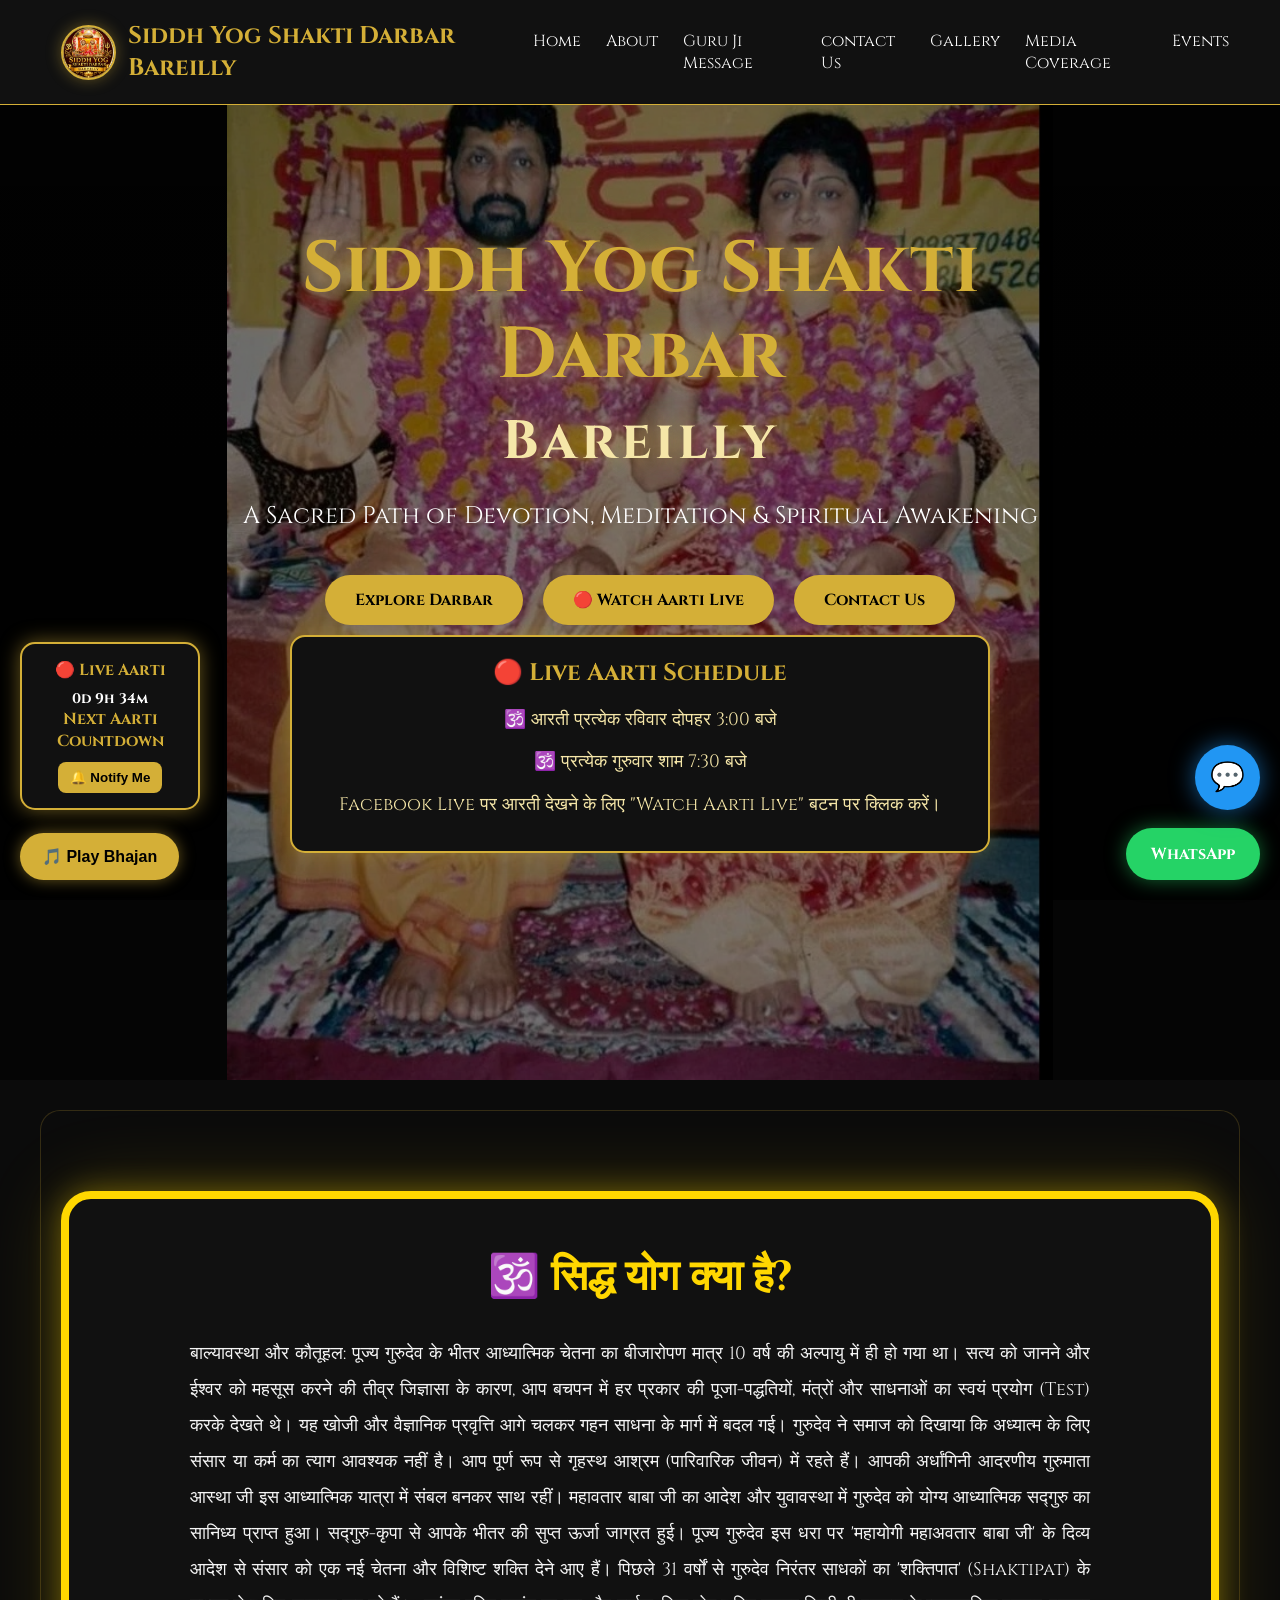
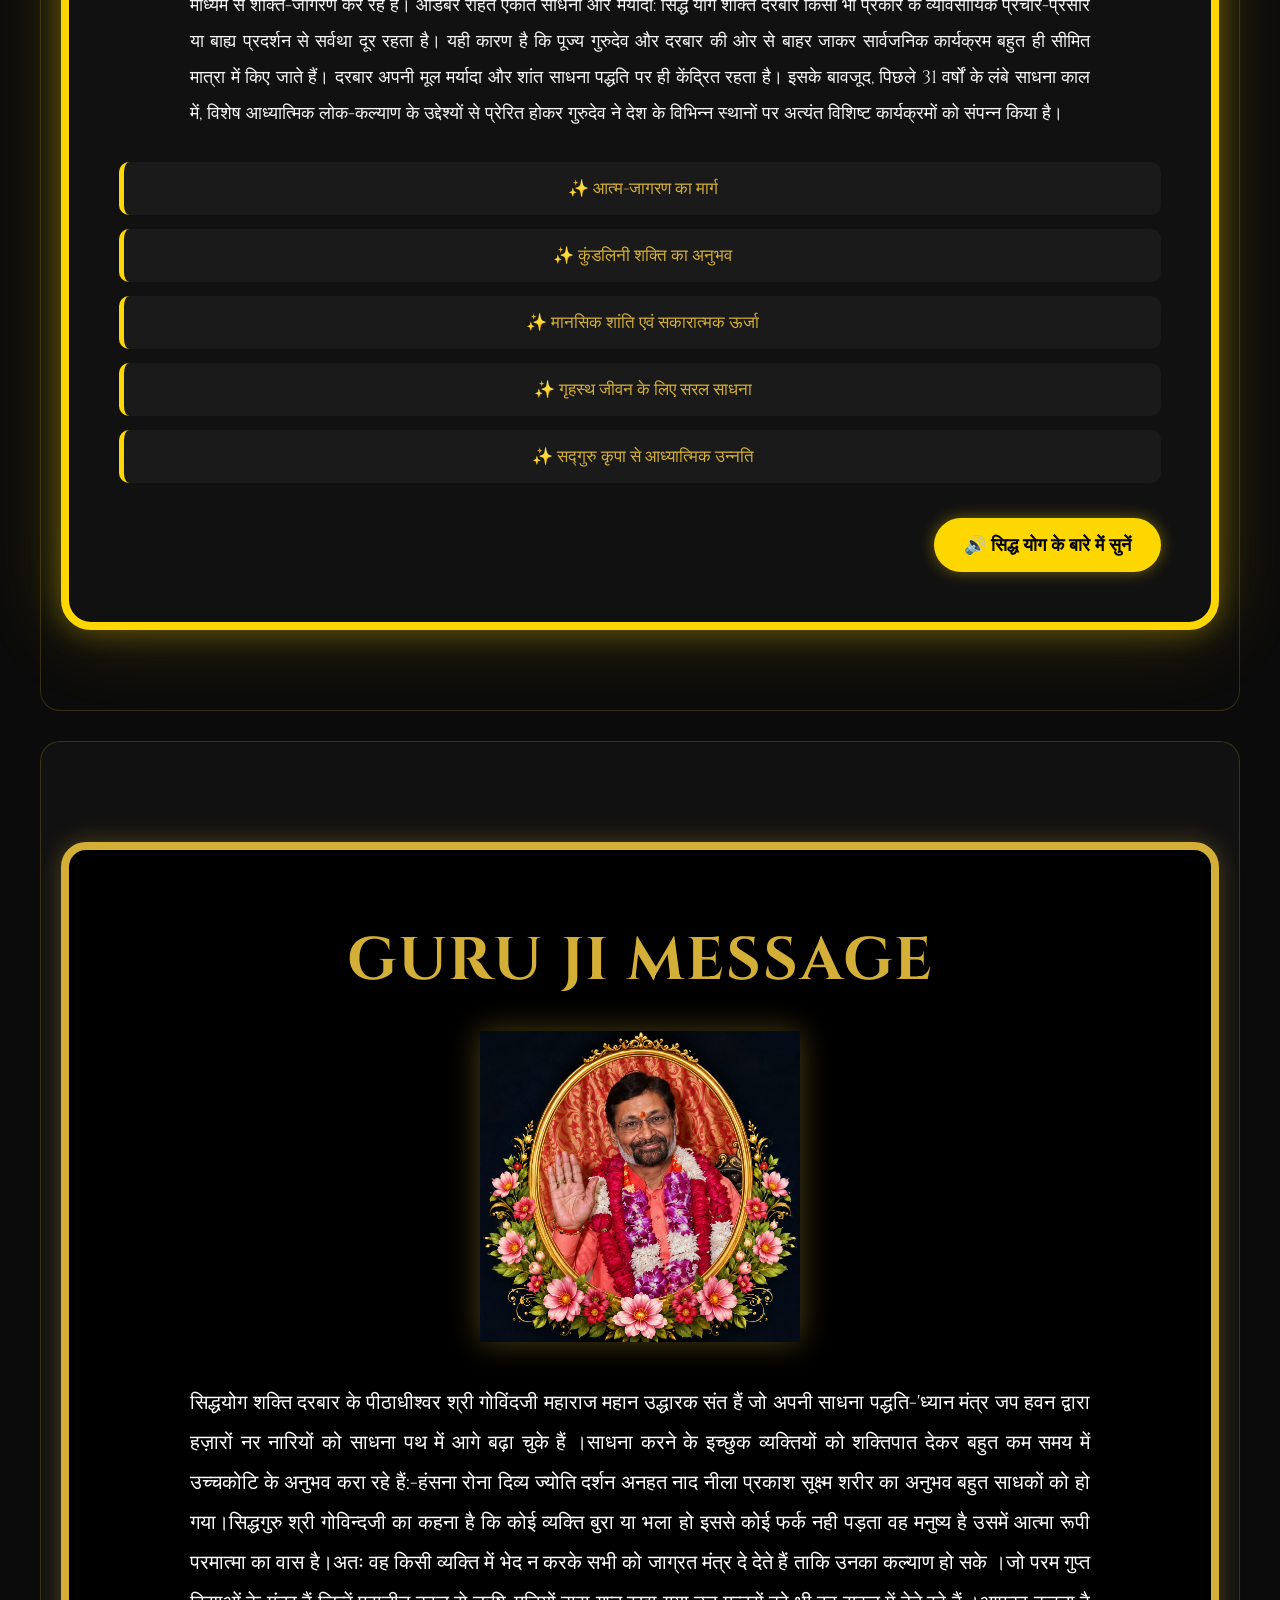
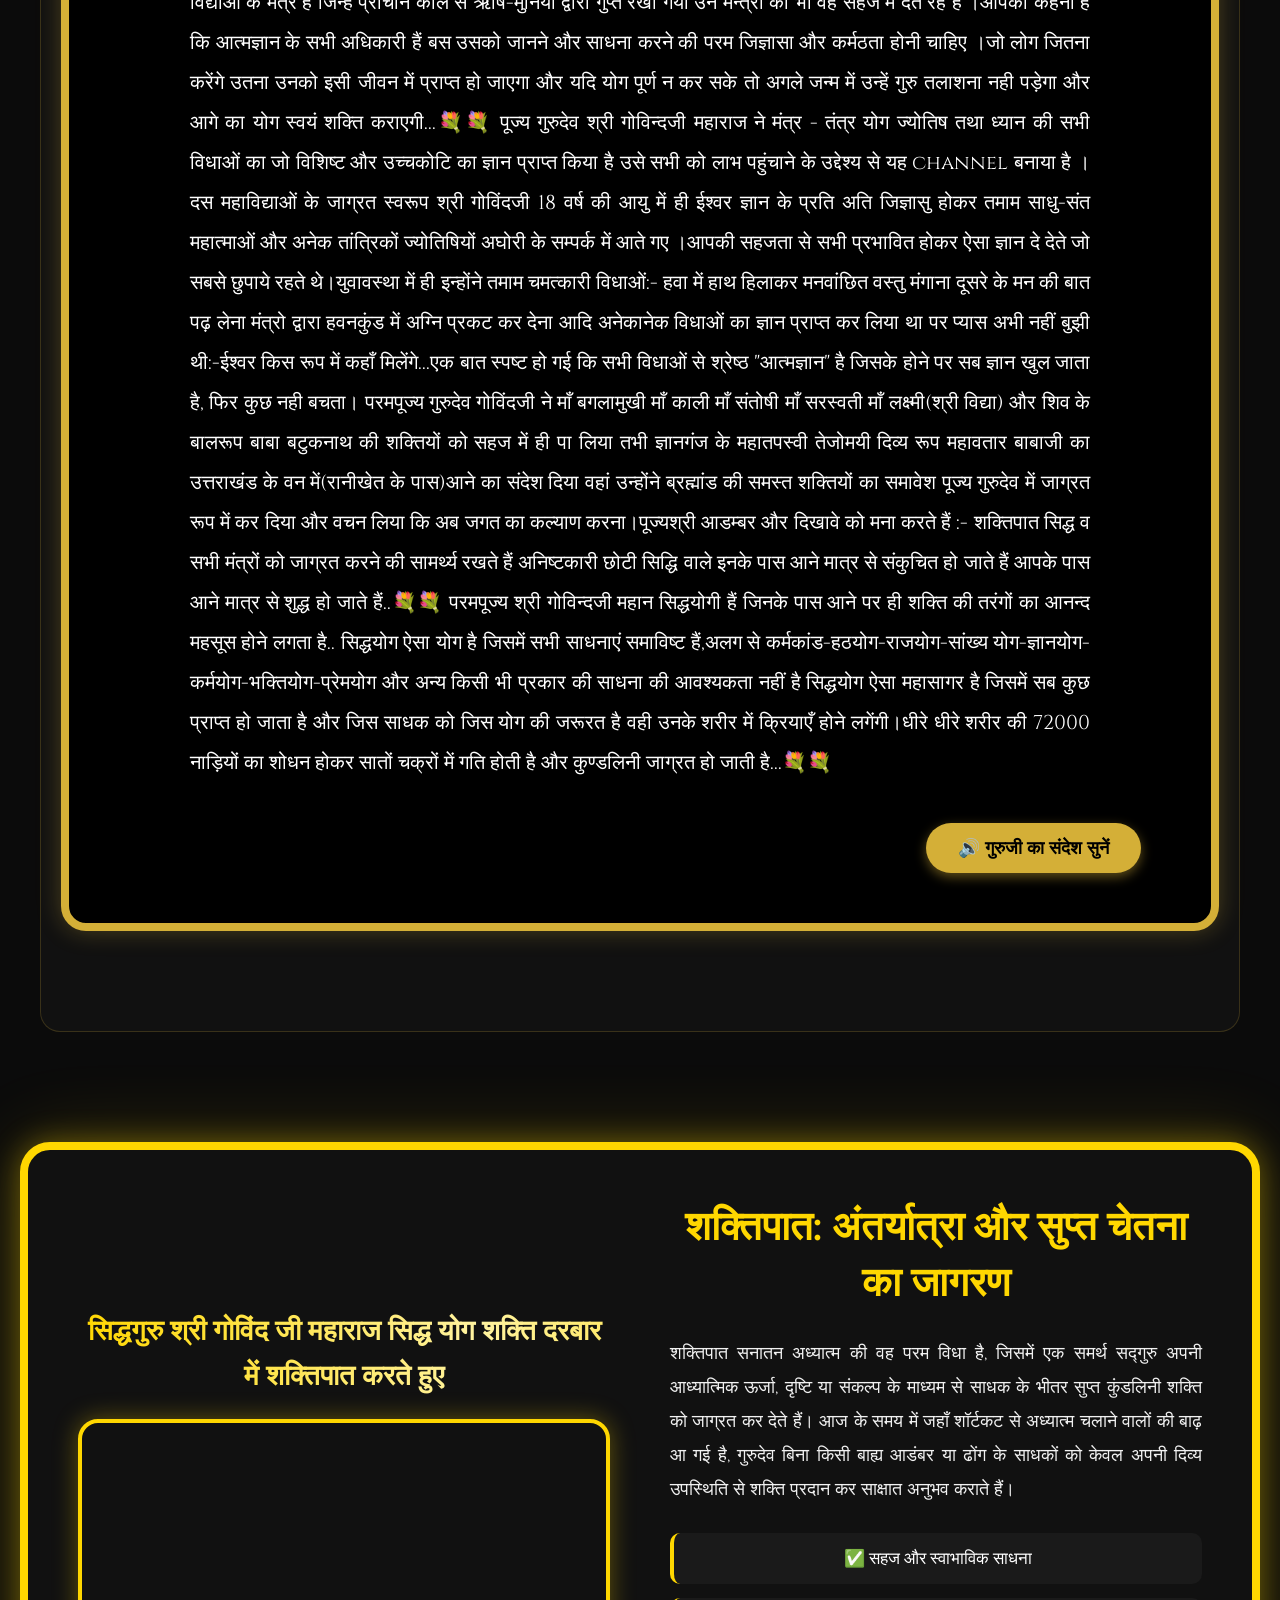
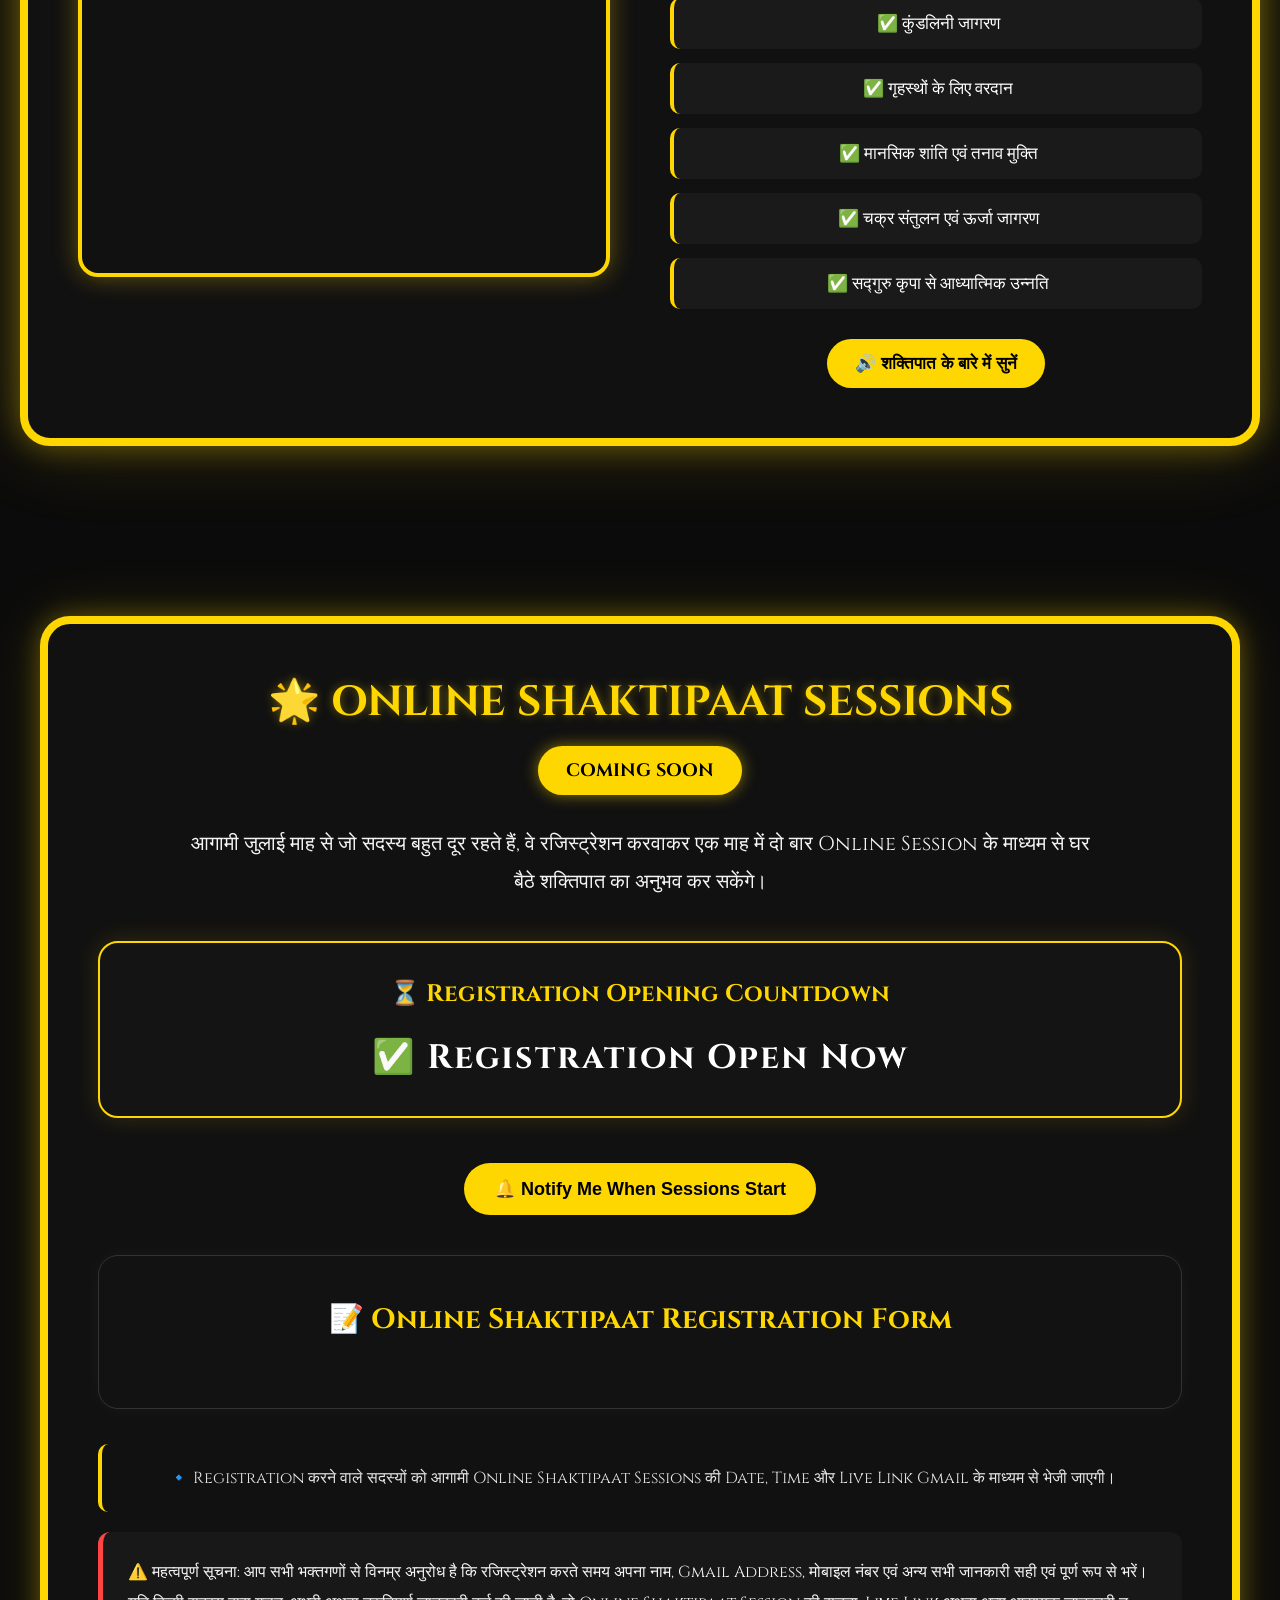
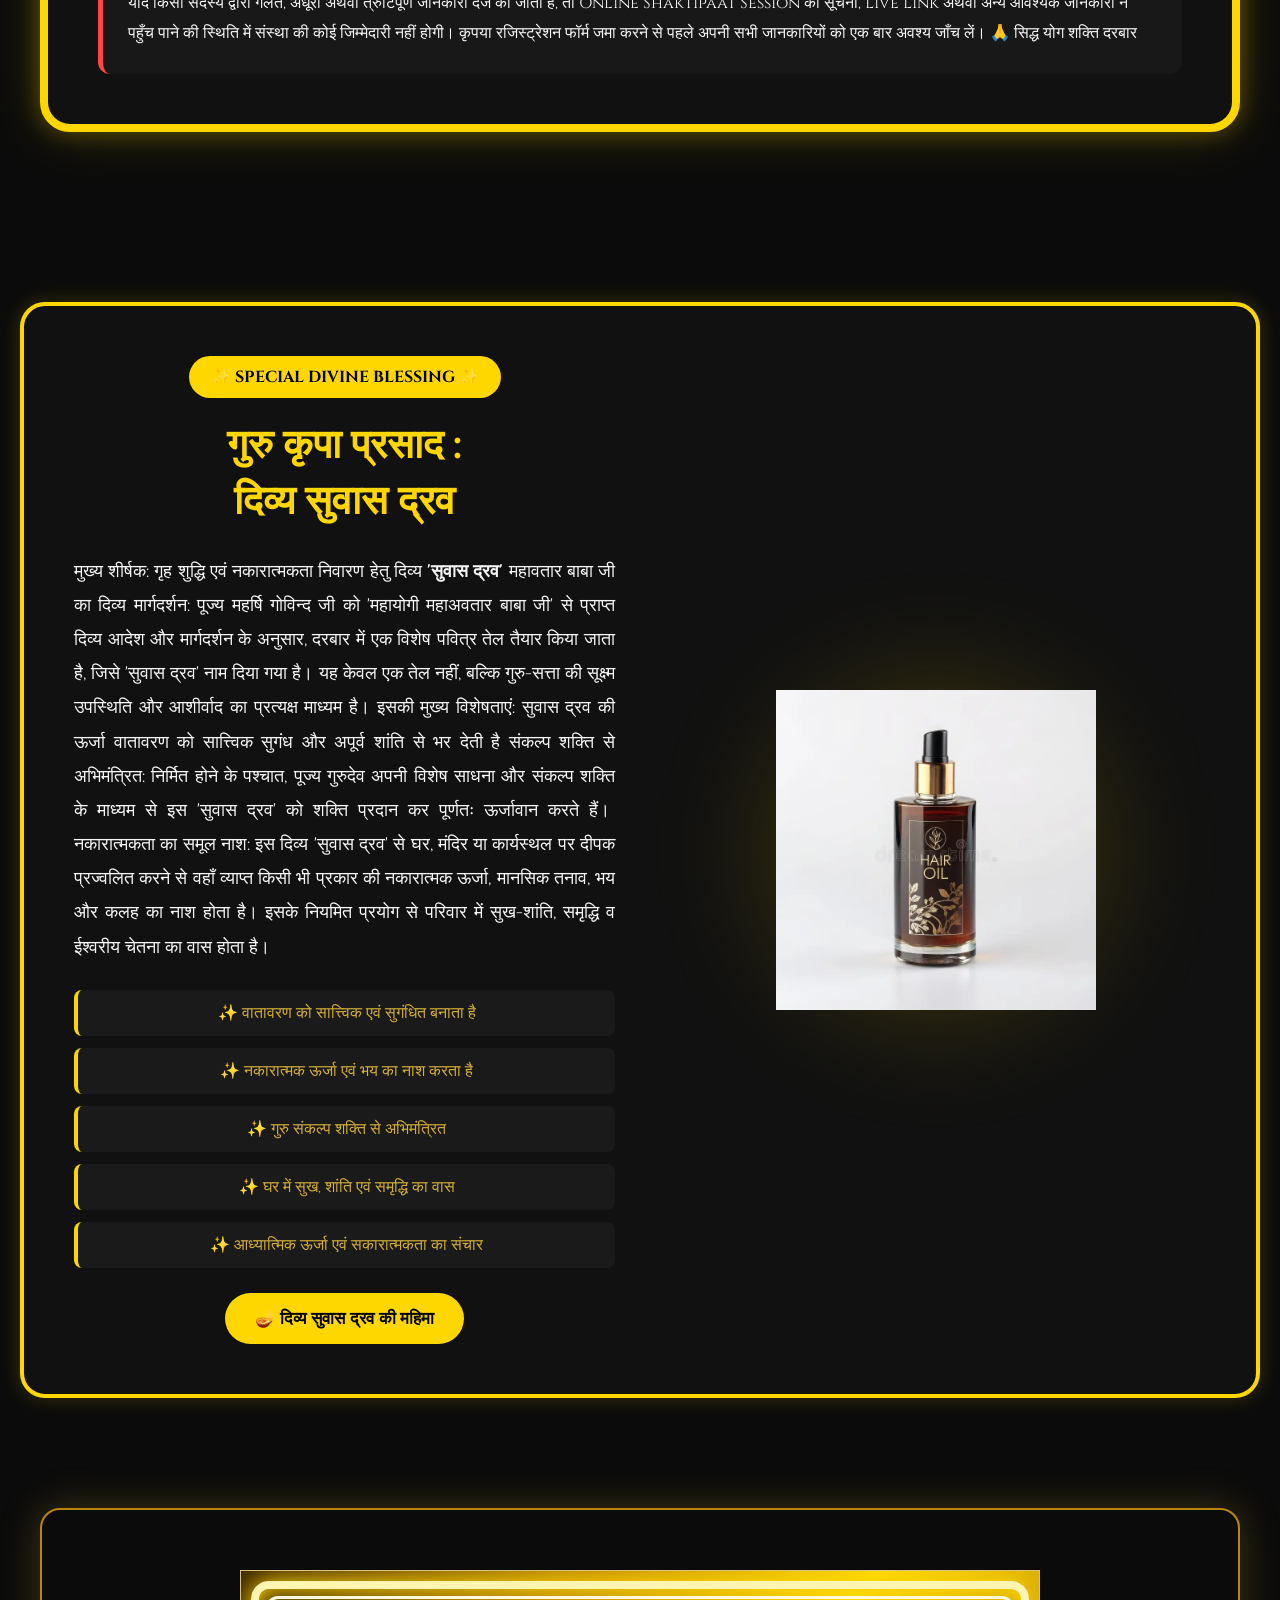
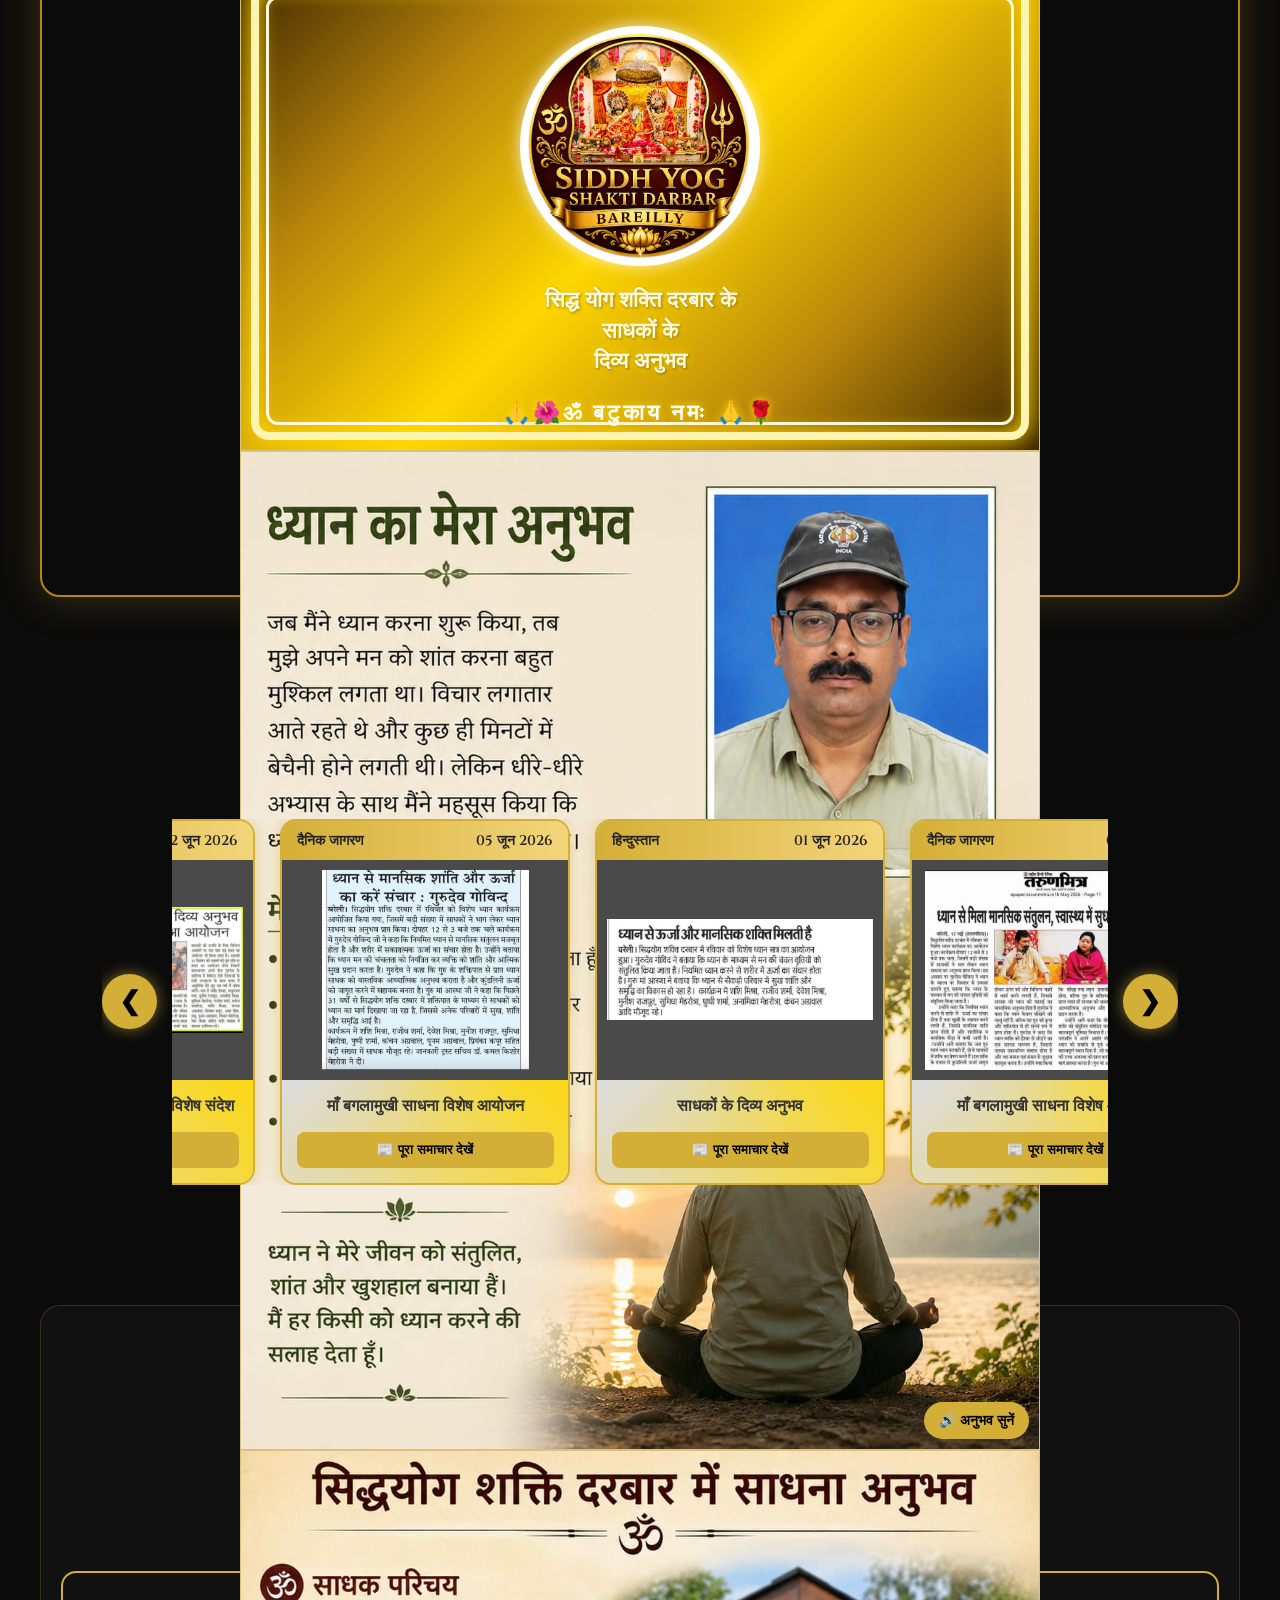
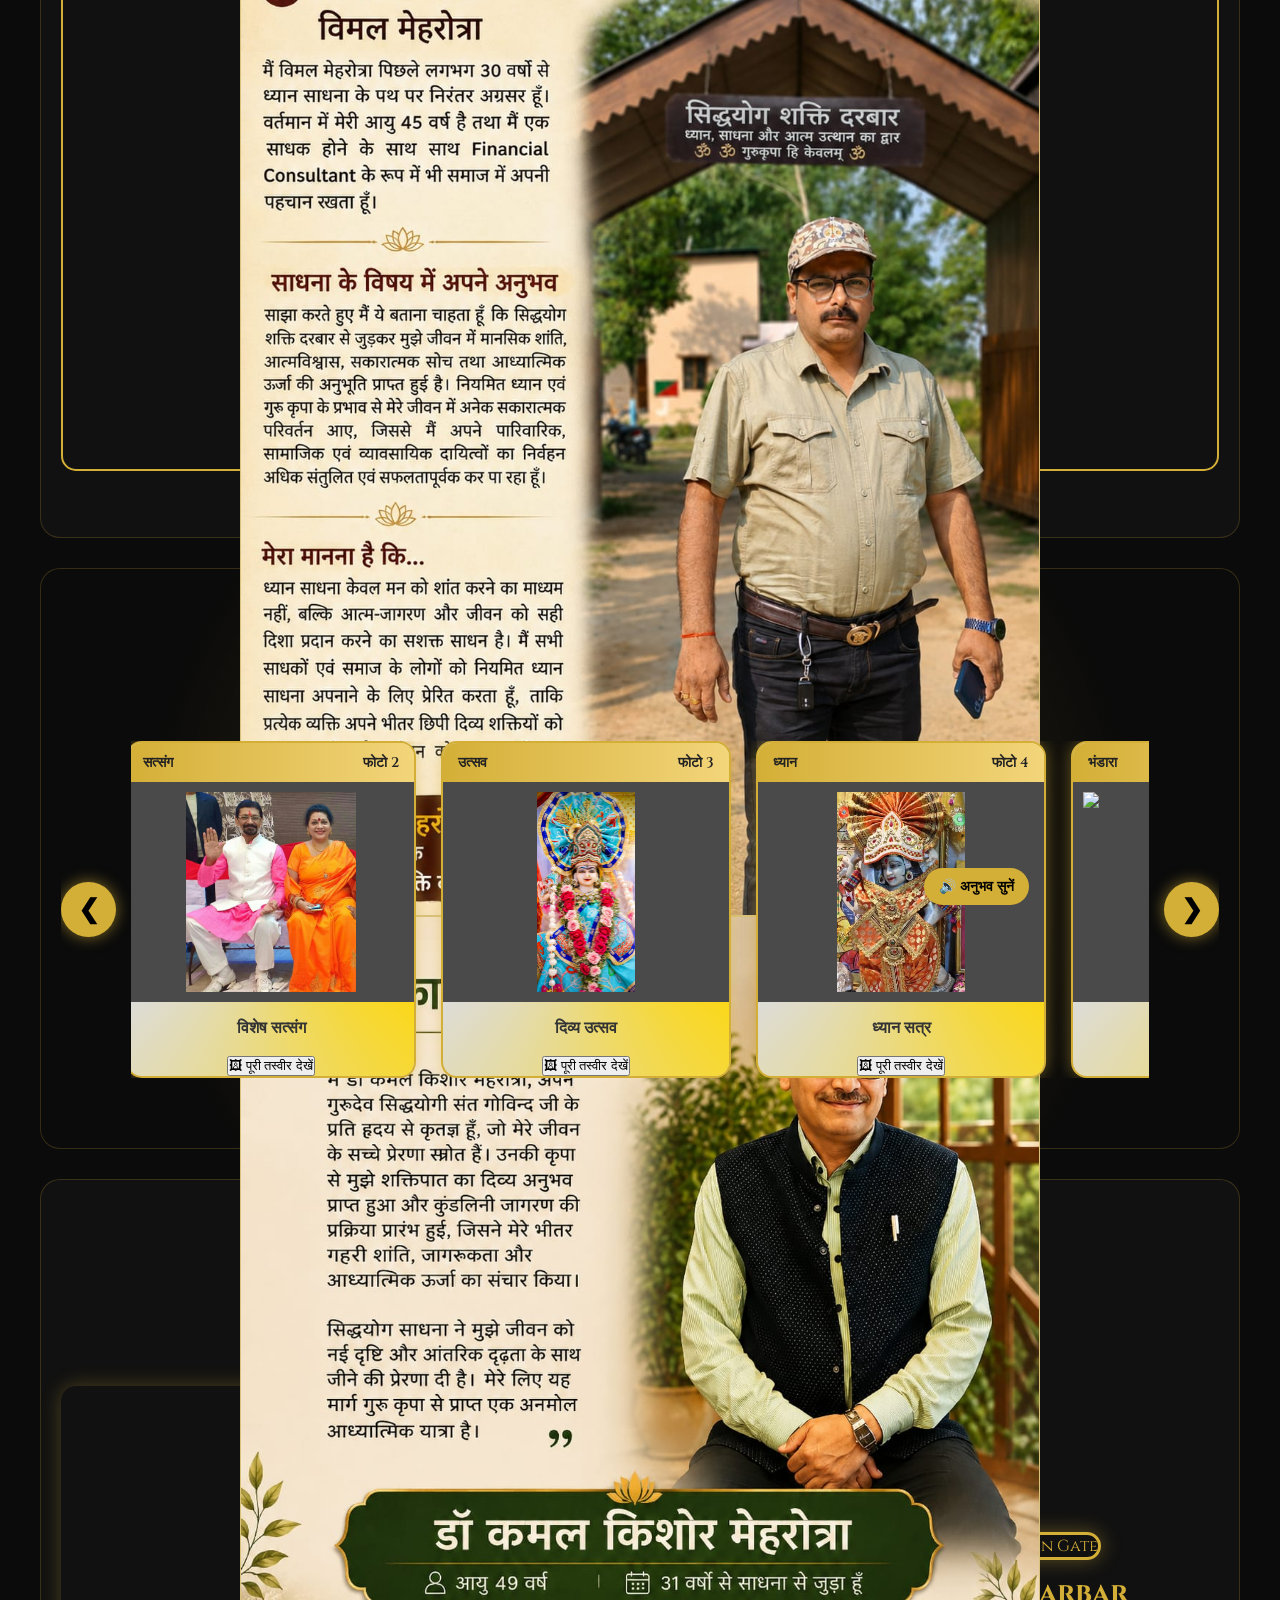
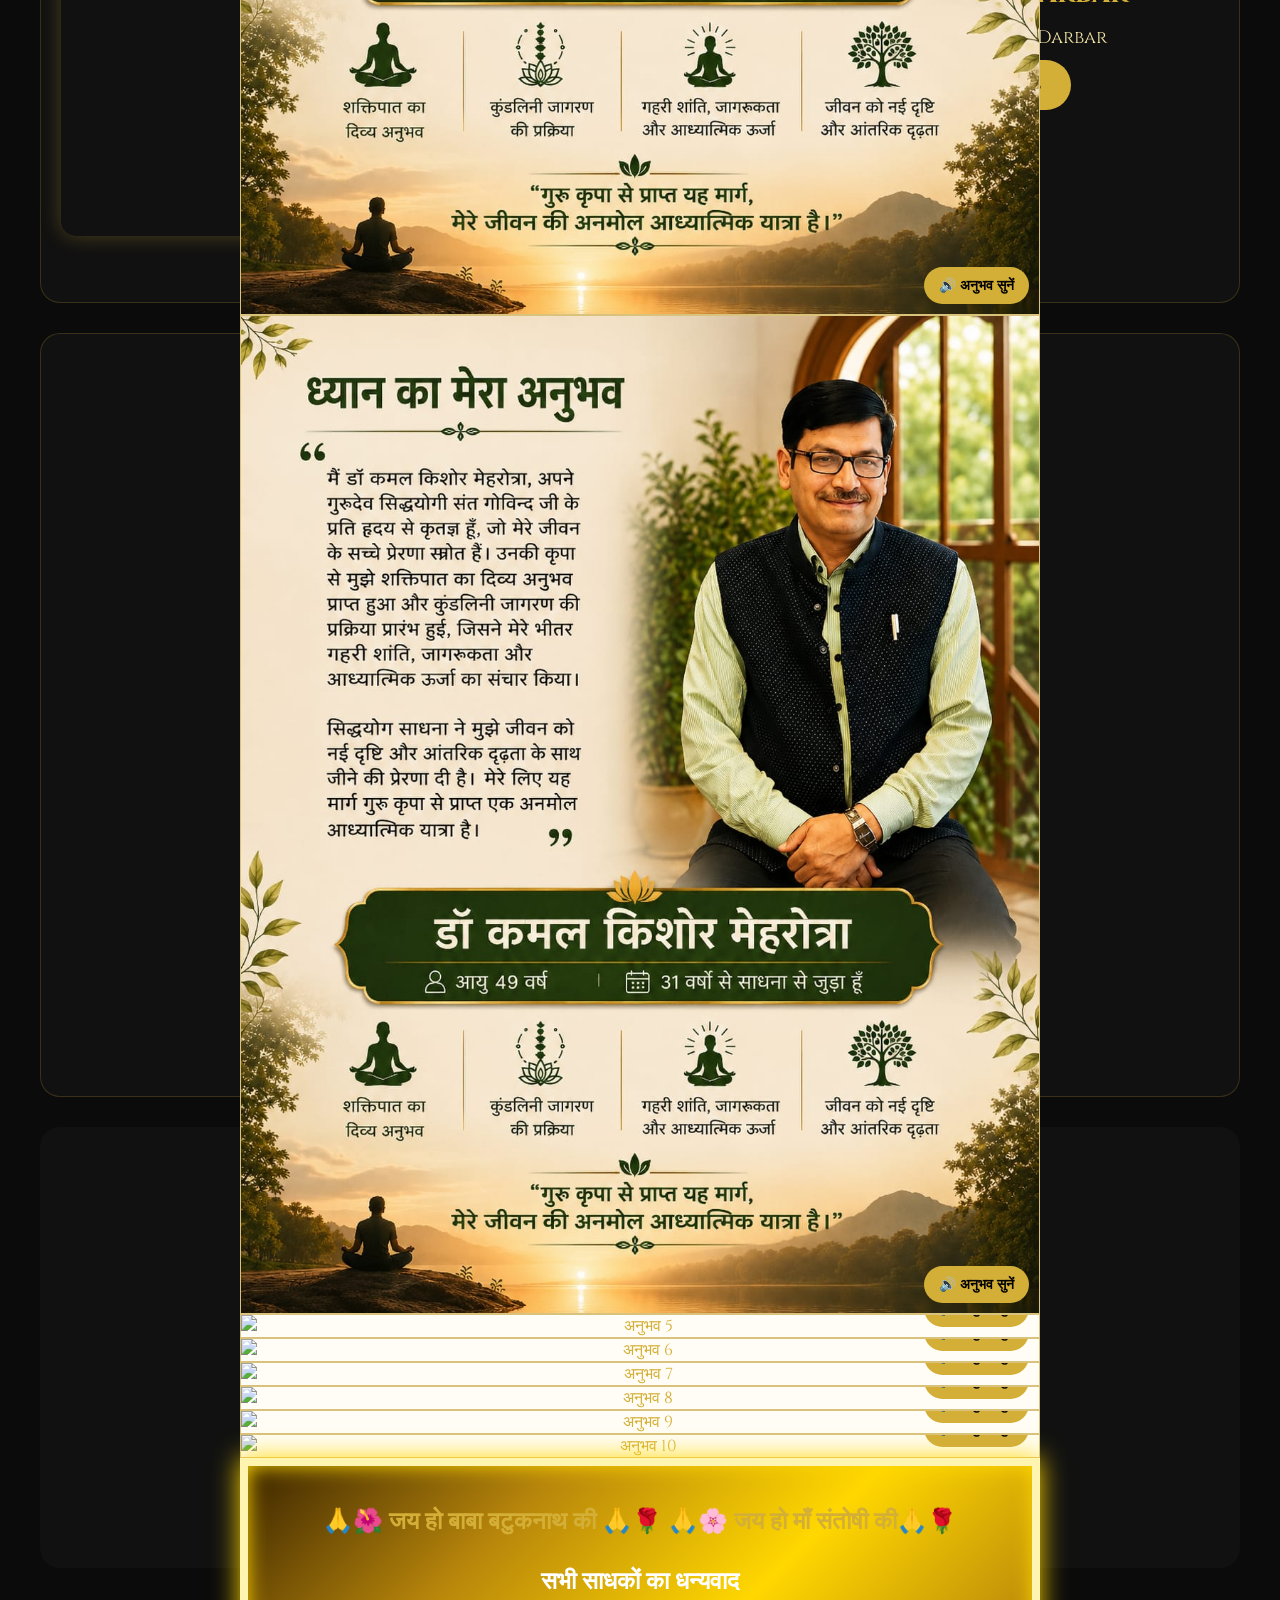
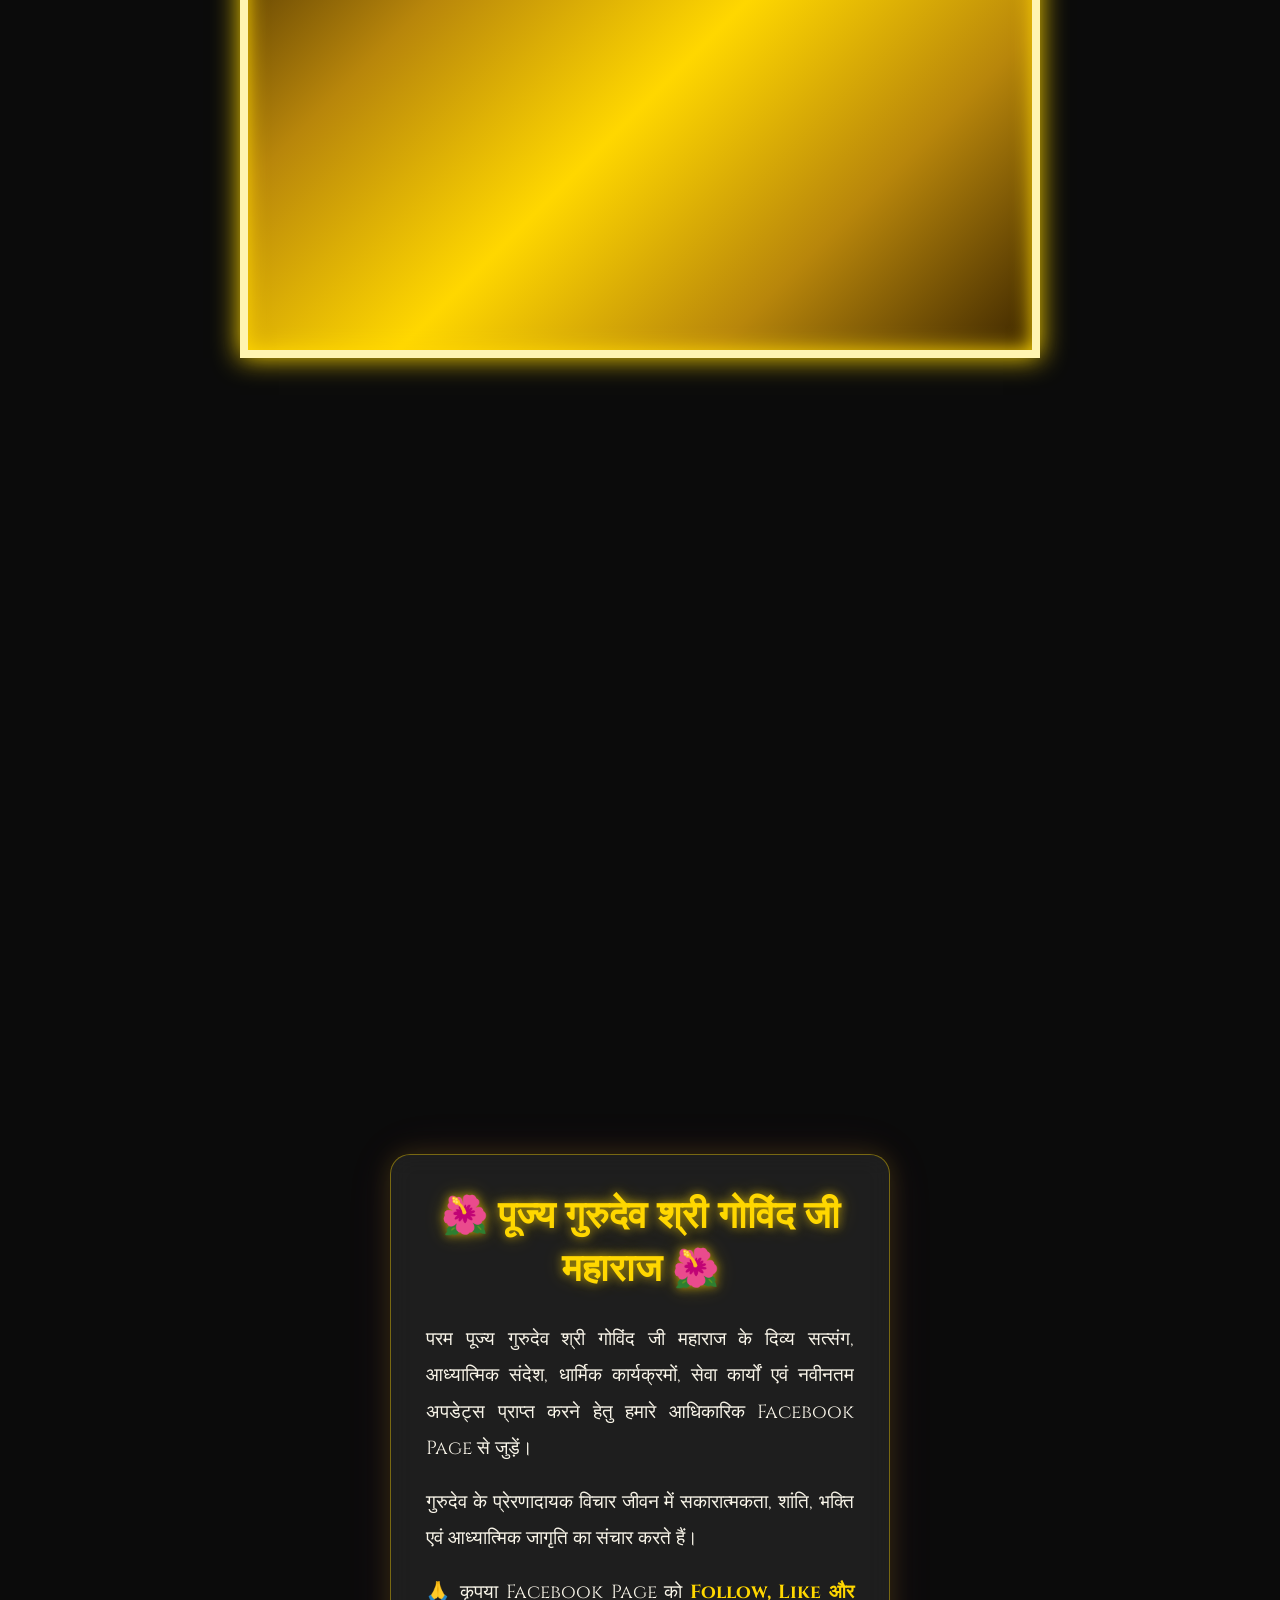
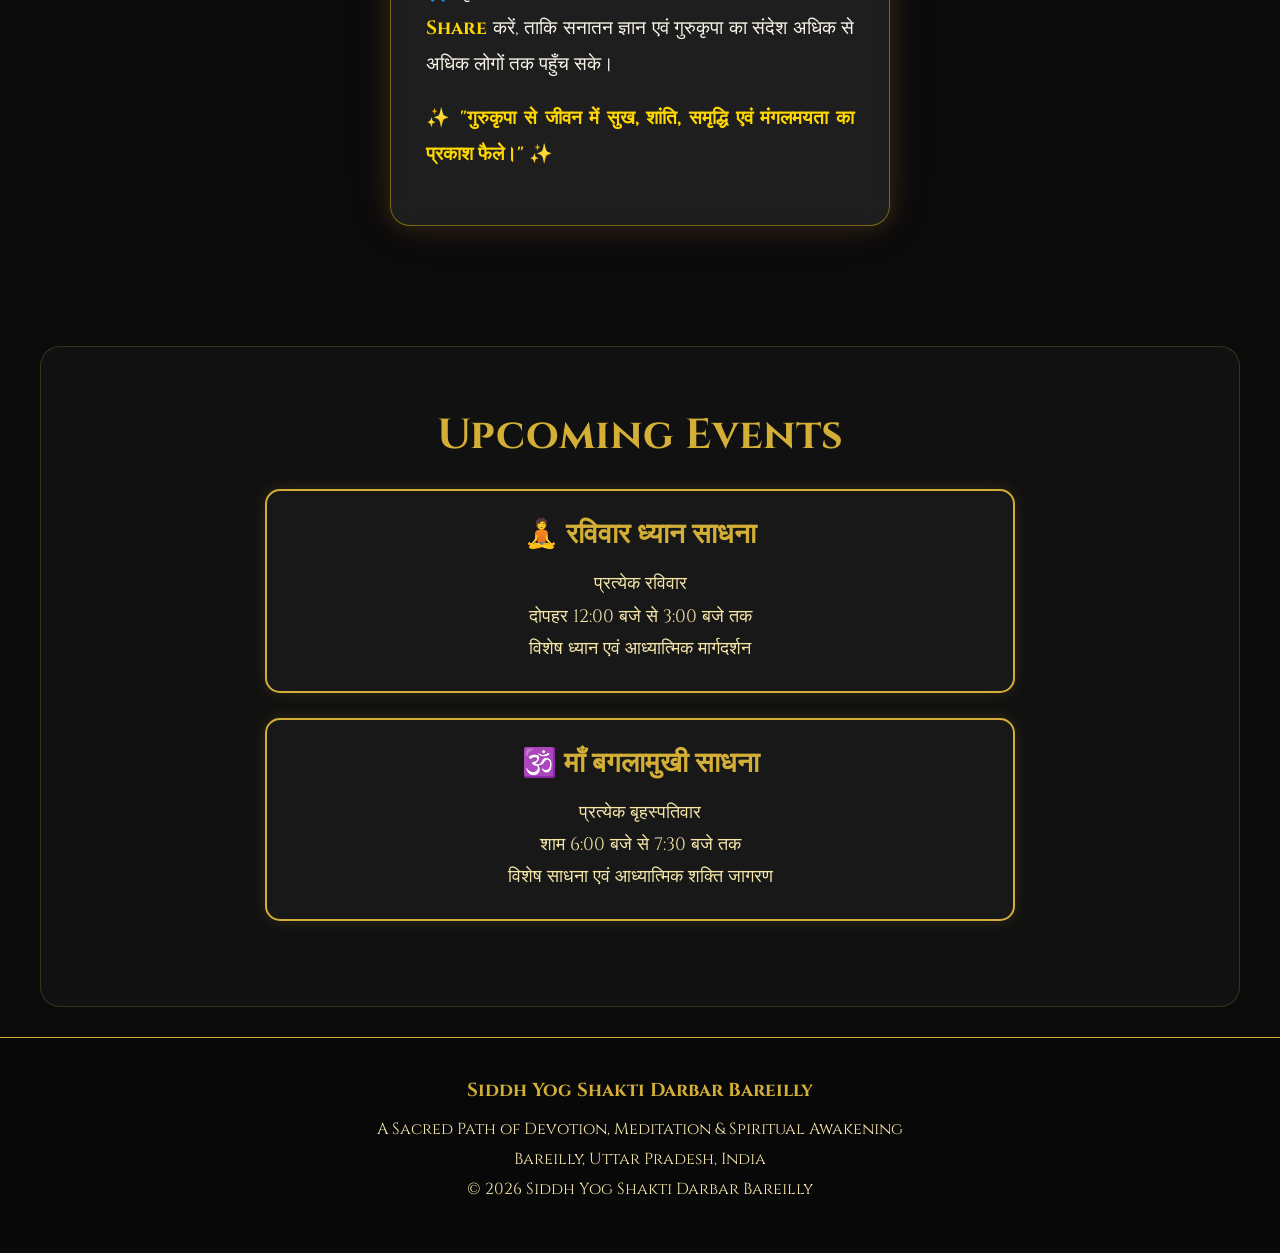
==== commit 01c1219a: "Updated About" ====
--- a/index.html
+++ b/index.html
@@ -112,12 +112,61 @@
 
 
 
+<!-- ===================================== -->
+<!-- ABOUT SIDDH YOG SECTION -->
+<!-- ===================================== -->
+
 <section id="about">
-<h2>About Siddh Yog Shakti Darbar</h2>
-<p>
-Siddh Yog Shakti Darbar Bareilly is a sacred spiritual center dedicated to devotion, meditation, spiritual awakening and service to humanity.
+
+<div class="about-siddhyog-border">
+
+<div class="about-siddhyog-container">
+
+<h2>
+🕉️ सिद्ध योग क्या है?
+</h2>
+
+<p id="siddhyogText">
+
+बाल्यावस्था और कौतूहल: पूज्य गुरुदेव के भीतर आध्यात्मिक चेतना का बीजारोपण मात्र 10 वर्ष की अल्पायु में ही हो गया था। सत्य को जानने और ईश्वर को महसूस करने की तीव्र जिज्ञासा के कारण, आप बचपन में हर प्रकार की पूजा-पद्धतियों, मंत्रों और साधनाओं का स्वयं प्रयोग (Test) करके देखते थे। यह खोजी और वैज्ञानिक प्रवृत्ति आगे चलकर गहन साधना के मार्ग में बदल गई।
+‎गुरुदेव ने समाज को दिखाया कि अध्यात्म के लिए संसार या कर्म का त्याग आवश्यक नहीं है। आप पूर्ण रूप से गृहस्थ आश्रम (पारिवारिक जीवन) में रहते हैं। आपकी अर्धांगिनी आदरणीय गुरुमाता आस्था जी इस आध्यात्मिक यात्रा में संबल बनकर साथ रहीं।
+‎​महावतार बाबा जी का आदेश और युवावस्था में गुरुदेव को  योग्य आध्यात्मिक सद्गुरु का सानिध्य प्राप्त हुआ। सद्गुरु-कृपा से आपके भीतर की सुप्त ऊर्जा जाग्रत हुई। पूज्य गुरुदेव इस धरा पर 'महायोगी महाअवतार बाबा जी' के दिव्य आदेश से संसार को एक नई चेतना और विशिष्ट शक्ति देने आए हैं। पिछले 31 वर्षों से गुरुदेव निरंतर साधकों का 'शक्तिपात' (Shaktipat) के माध्यम से शक्ति-जागरण कर रहे हैं।
+‎​आडंबर रहित एकांत साधना और मर्यादा: सिद्ध योग शक्ति दरबार किसी भी प्रकार के व्यावसायिक प्रचार-प्रसार या बाह्य प्रदर्शन से सर्वथा दूर रहता है। यही कारण है कि पूज्य गुरुदेव और दरबार की ओर से बाहर जाकर सार्वजनिक कार्यक्रम बहुत ही सीमित मात्रा में किए जाते हैं। दरबार अपनी मूल मर्यादा और शांत साधना पद्धति पर ही केंद्रित रहता है। इसके बावजूद, पिछले 31 वर्षों के लंबे साधना काल में, विशेष आध्यात्मिक लोक-कल्याण के उद्देश्यों से प्रेरित होकर गुरुदेव ने देश के विभिन्न स्थानों पर अत्यंत विशिष्ट कार्यक्रमों को संपन्न किया है।
+
 </p>
+
+<div class="siddhyog-features">
+
+<div>✨ आत्म-जागरण का मार्ग</div>
+
+<div>✨ कुंडलिनी शक्ति का अनुभव</div>
+
+<div>✨ मानसिक शांति एवं सकारात्मक ऊर्जा</div>
+
+<div>✨ गृहस्थ जीवन के लिए सरल साधना</div>
+
+<div>✨ सद्गुरु कृपा से आध्यात्मिक उन्नति</div>
+
+</div>
+
+<button
+id="siddhyogSpeakBtn"
+class="siddhyog-btn"
+onclick="speakSiddhYog()">
+
+🔊 सिद्ध योग के बारे में सुनें
+
+</button>
+
+</div>
+
+</div>
+
 </section>
+
+<!-- ===================================== -->
+<!-- ABOUT SIDDH YOG SECTION END -->
+<!-- ===================================== -->
 
 <!-- Guru Ji Message Section -->
  
--- a/css/style.css
+++ b/css/style.css
@@ -3312,4 +3312,214 @@
 
 }
 
+}
+
+/* =====================================
+ABOUT SIDDHYOG PREMIUM SECTION
+===================================== */
+
+#about{
+
+padding:80px 20px;
+
+background:#0b0b0b;
+
+}
+
+/* GOLDEN BORDER */
+
+.about-siddhyog-border{
+
+max-width:1350px;
+
+margin:auto;
+
+padding:50px;
+
+border:8px solid #FFD700;
+
+border-radius:30px;
+
+background:#111;
+
+box-shadow:
+0 0 30px rgba(255,215,0,.35),
+0 0 80px rgba(255,215,0,.18);
+
+}
+
+/* CONTAINER */
+
+.about-siddhyog-container{
+
+width:100%;
+
+}
+
+/* HEADING */
+
+.about-siddhyog-container h2{
+
+font-size:42px;
+
+text-align:center;
+
+color:#FFD700;
+
+margin-bottom:30px;
+
+animation:siddhyogGlow 2s ease-in-out infinite alternate;
+
+}
+
+/* GOLDEN GLOW ANIMATION */
+
+@keyframes siddhyogGlow{
+
+from{
+
+text-shadow:
+0 0 10px rgba(255,215,0,.4);
+
+}
+
+to{
+
+text-shadow:
+0 0 20px rgba(255,215,0,.9),
+0 0 40px rgba(255,215,0,.7);
+
+}
+
+}
+
+/* TEXT */
+
+.about-siddhyog-container p{
+
+font-size:18px;
+
+line-height:2;
+
+text-align:justify;
+
+color:#f5f5f5;
+
+margin-bottom:30px;
+
+}
+
+/* FEATURES */
+
+.siddhyog-features{
+
+display:grid;
+
+gap:14px;
+
+margin-bottom:35px;
+
+}
+
+.siddhyog-features div{
+
+background:#1a1a1a;
+
+padding:15px 20px;
+
+border-left:5px solid #FFD700;
+
+border-radius:10px;
+
+font-size:17px;
+
+transition:.3s;
+
+}
+
+.siddhyog-features div:hover{
+
+transform:translateX(8px);
+
+box-shadow:
+0 0 15px rgba(255,215,0,.25);
+
+}
+
+/* BUTTON RIGHT SIDE */
+
+.siddhyog-btn{
+
+display:block;
+
+margin-left:auto;
+
+background:#FFD700;
+
+color:#000;
+
+border:none;
+
+padding:16px 30px;
+
+font-size:18px;
+
+font-weight:bold;
+
+border-radius:50px;
+
+cursor:pointer;
+
+transition:.3s;
+
+box-shadow:
+0 0 15px rgba(255,215,0,.4);
+
+}
+
+.siddhyog-btn:hover{
+
+transform:translateY(-4px);
+
+box-shadow:
+0 0 25px rgba(255,215,0,.9);
+
+}
+
+/* MOBILE */
+
+@media(max-width:768px){
+
+.about-siddhyog-border{
+
+padding:25px;
+
+}
+
+.about-siddhyog-container h2{
+
+font-size:30px;
+
+}
+
+.about-siddhyog-container p{
+
+font-size:16px;
+
+text-align:left;
+
+}
+
+.siddhyog-btn{
+
+margin:20px auto 0;
+
+width:100%;
+
+max-width:320px;
+
+font-size:16px;
+
+}
+
 }
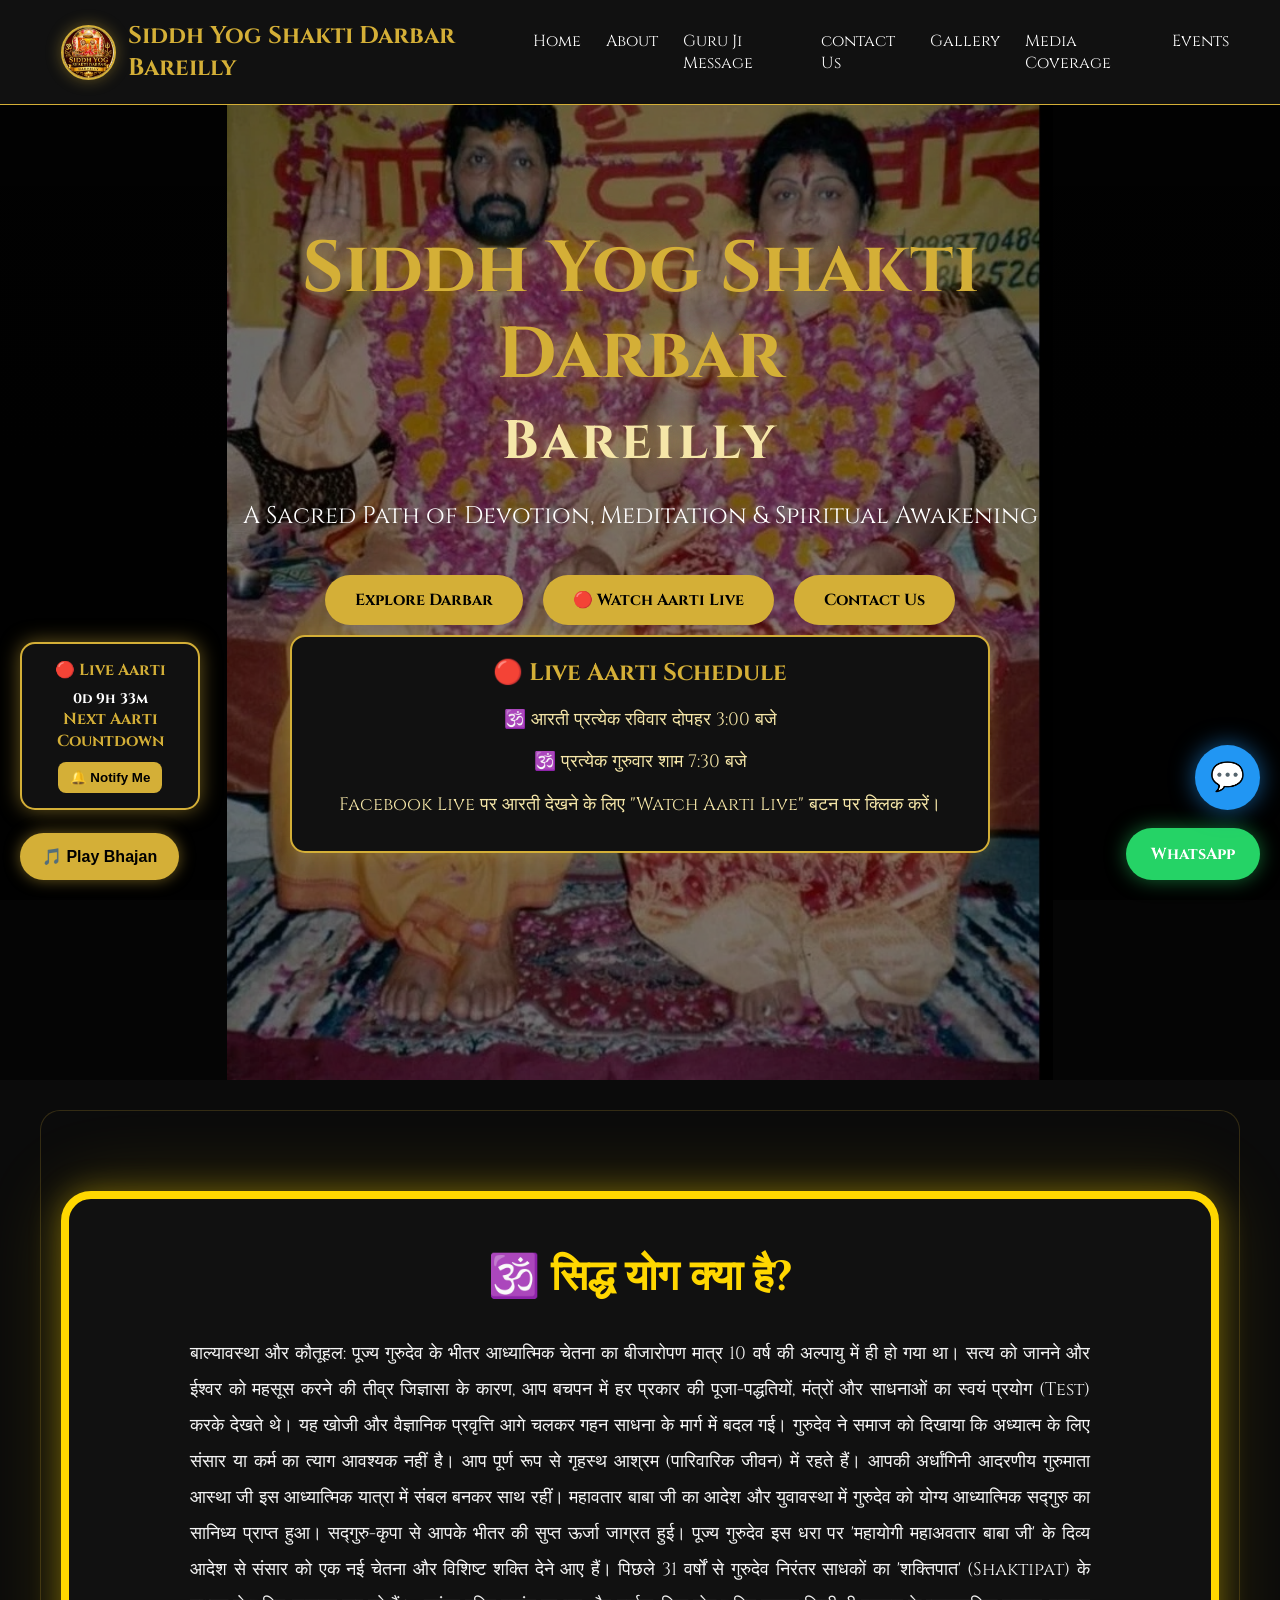
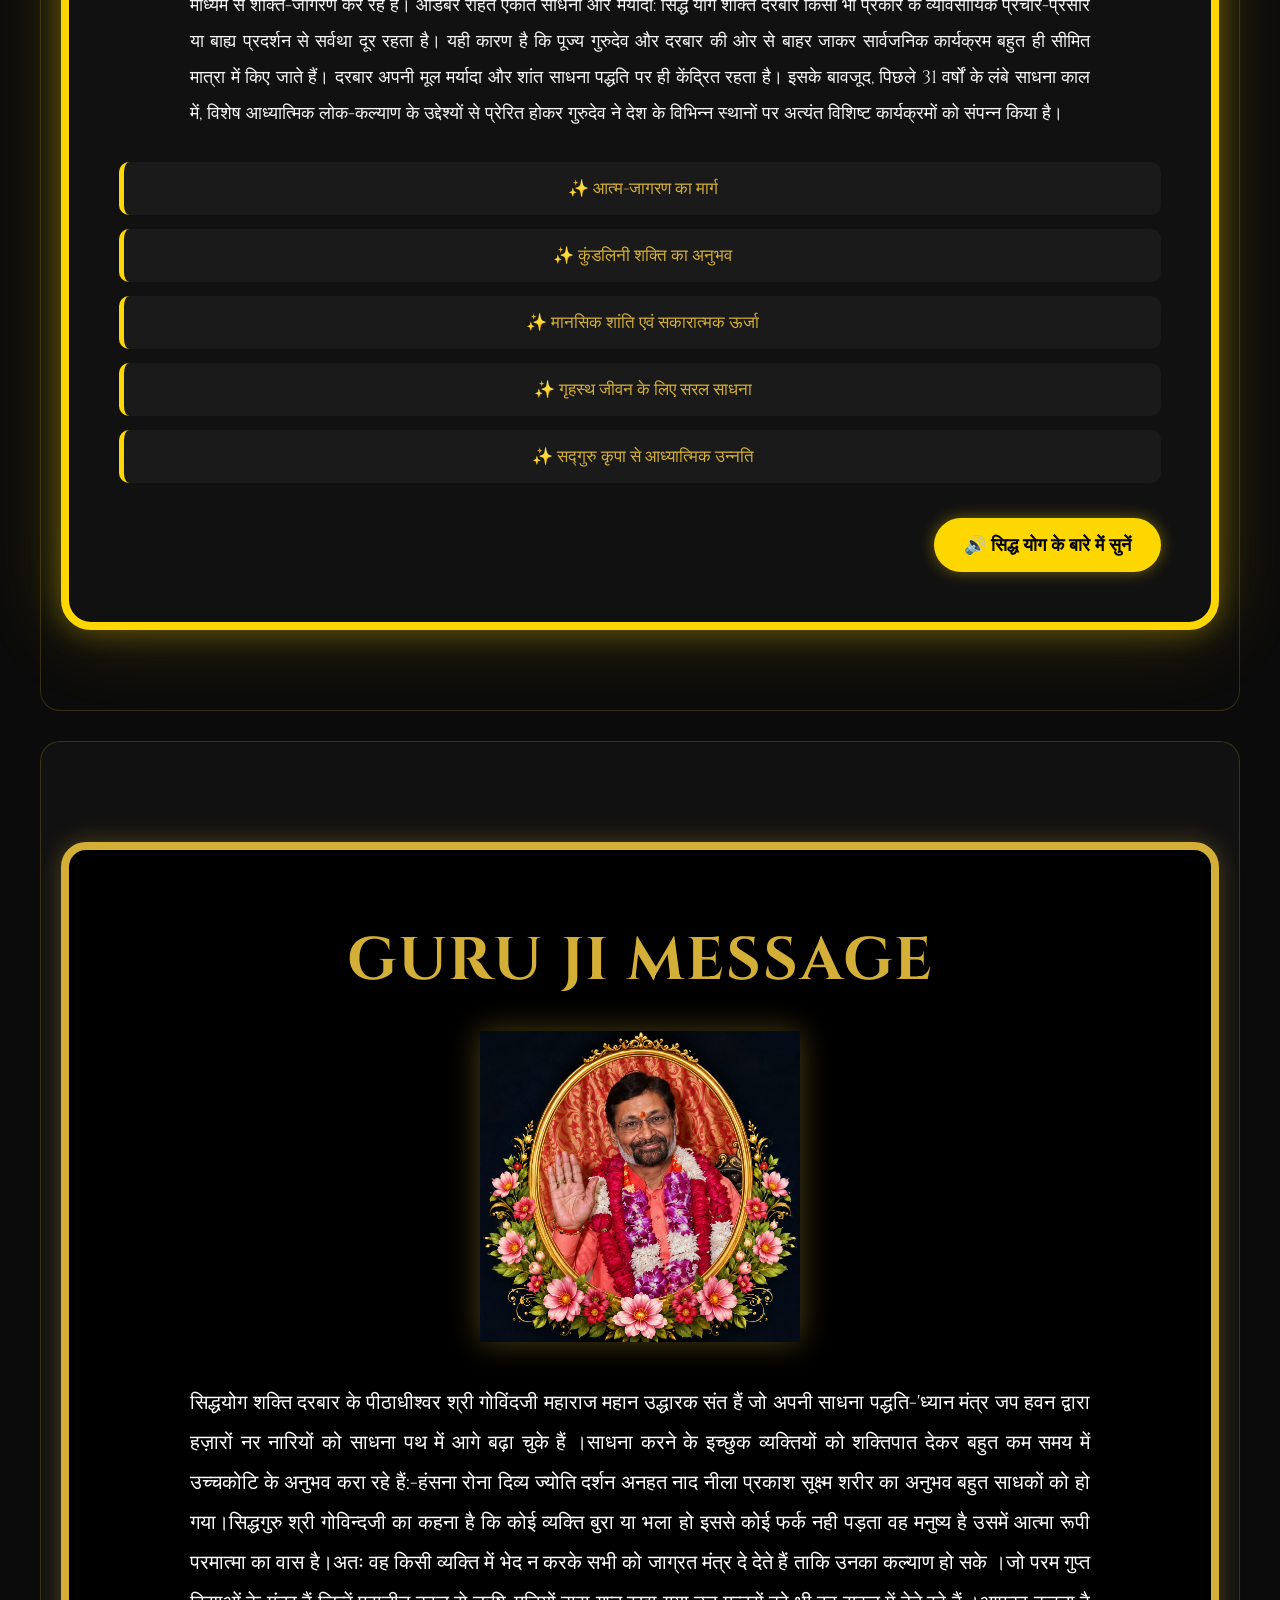
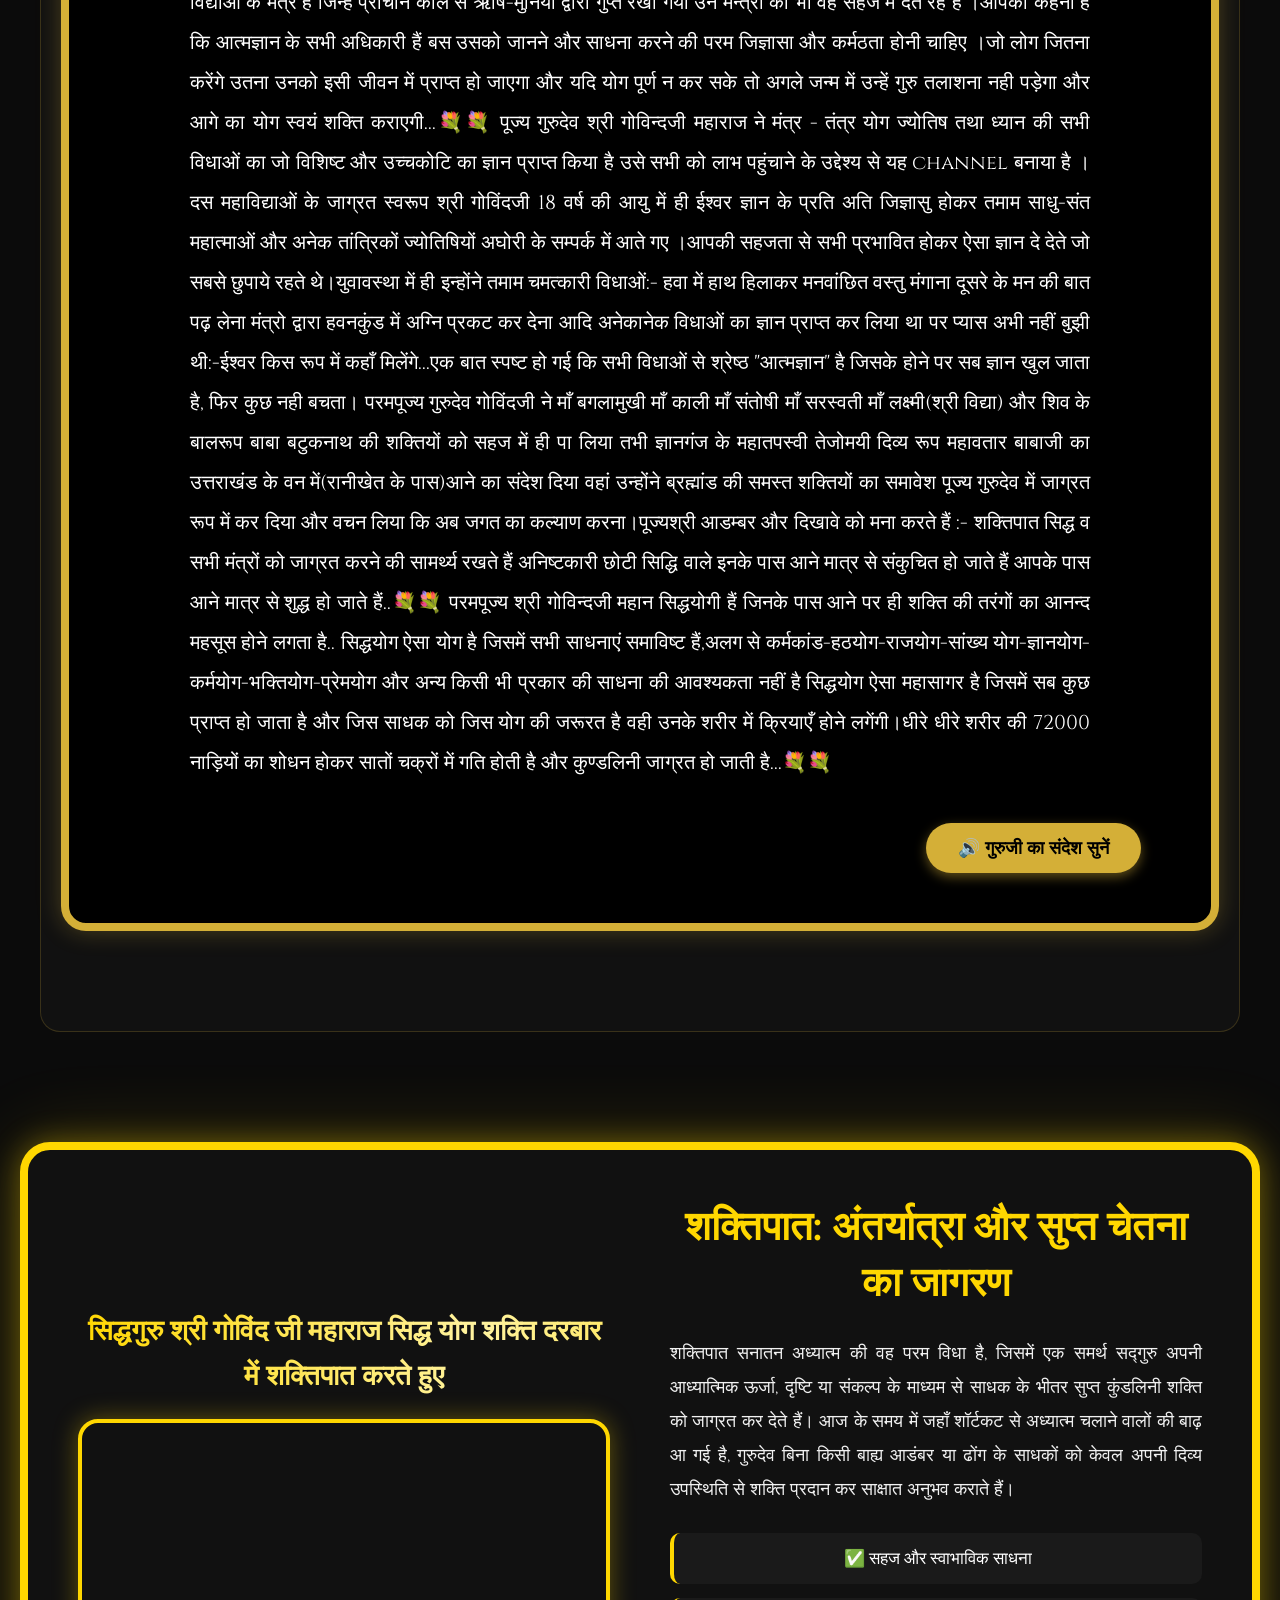
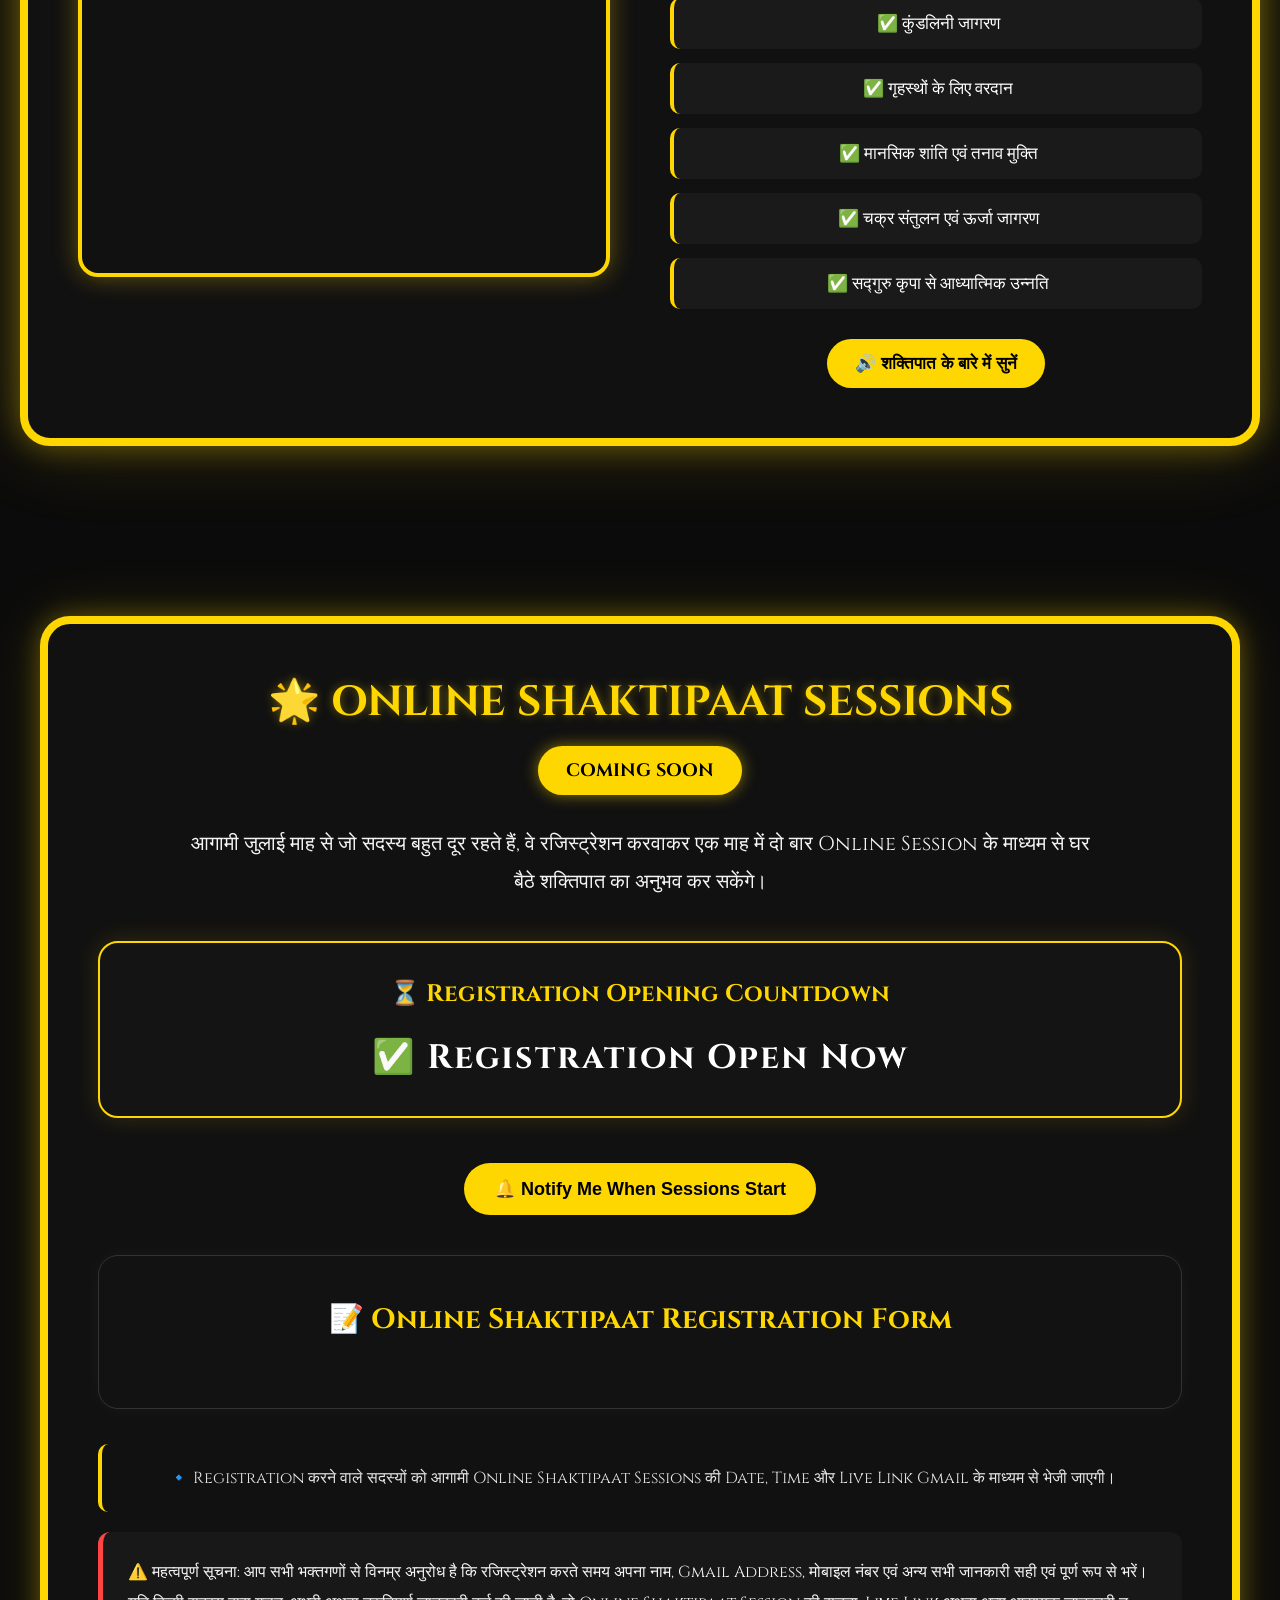
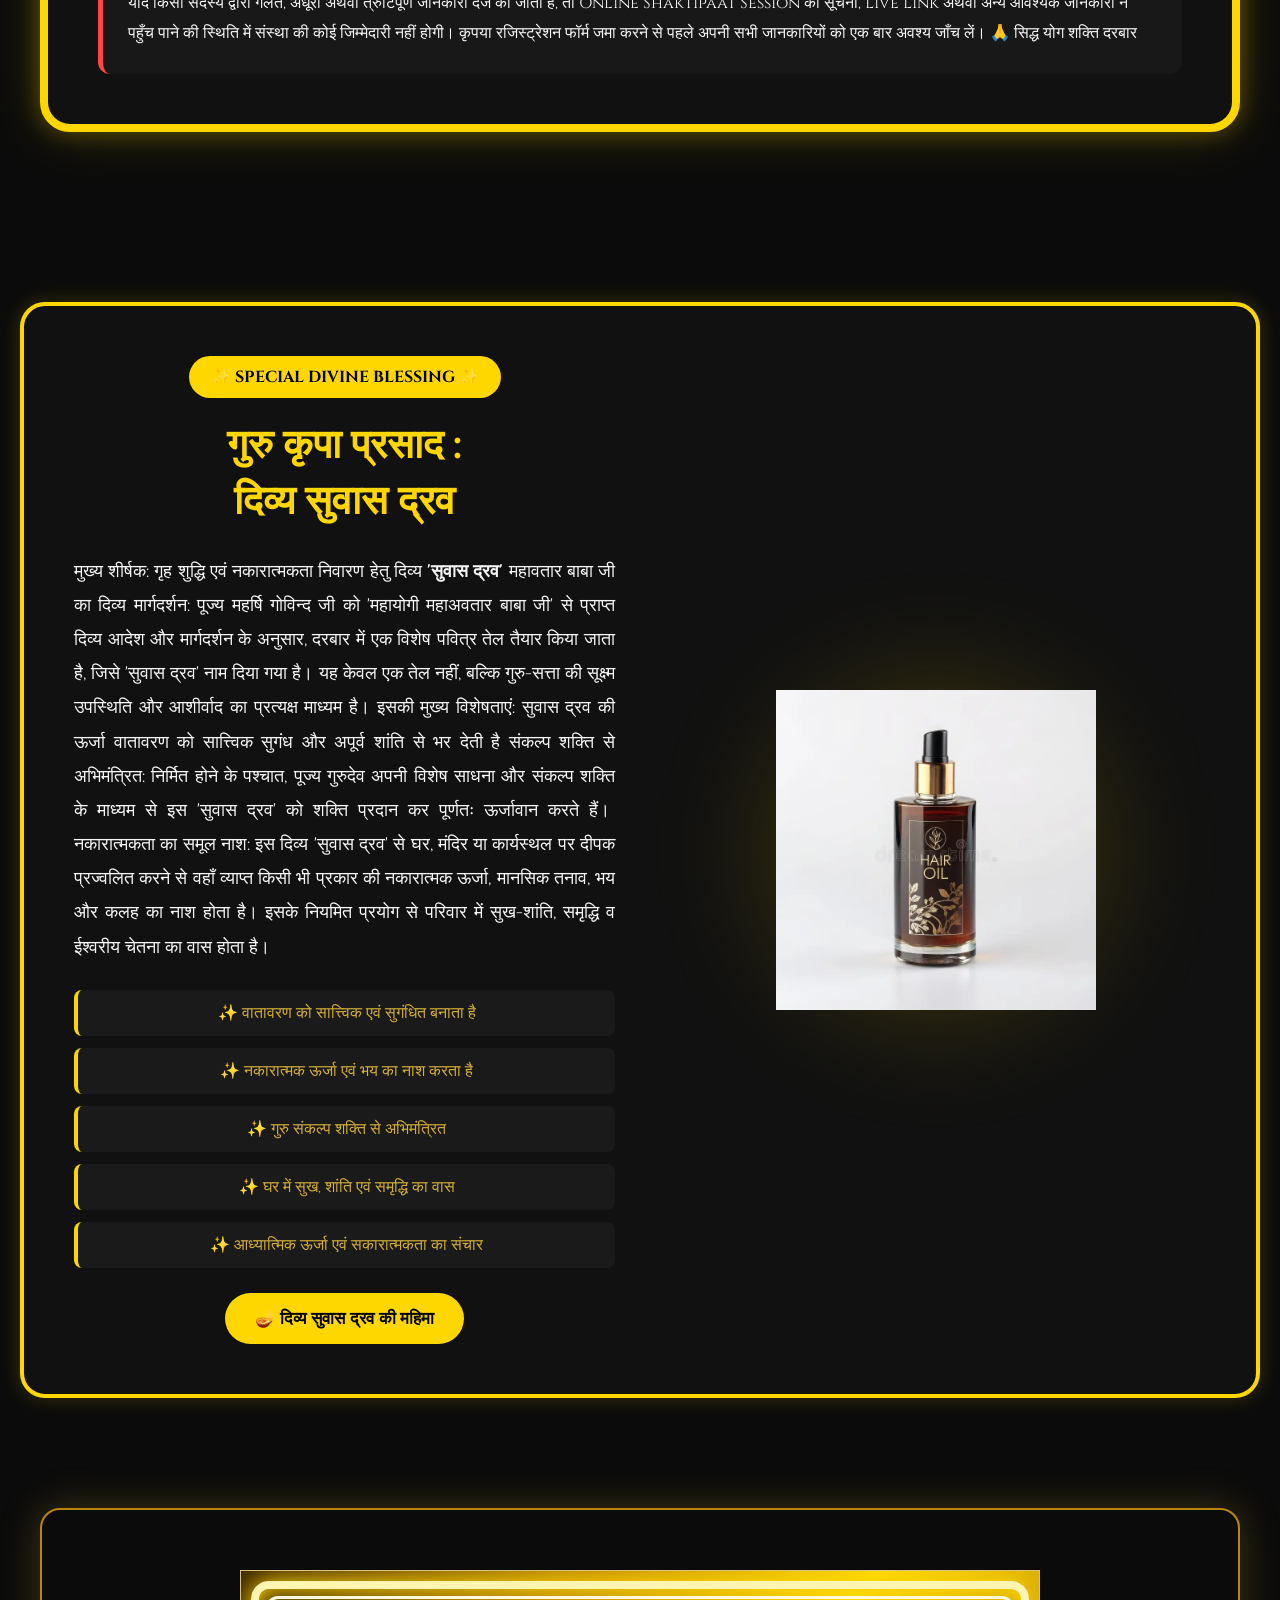
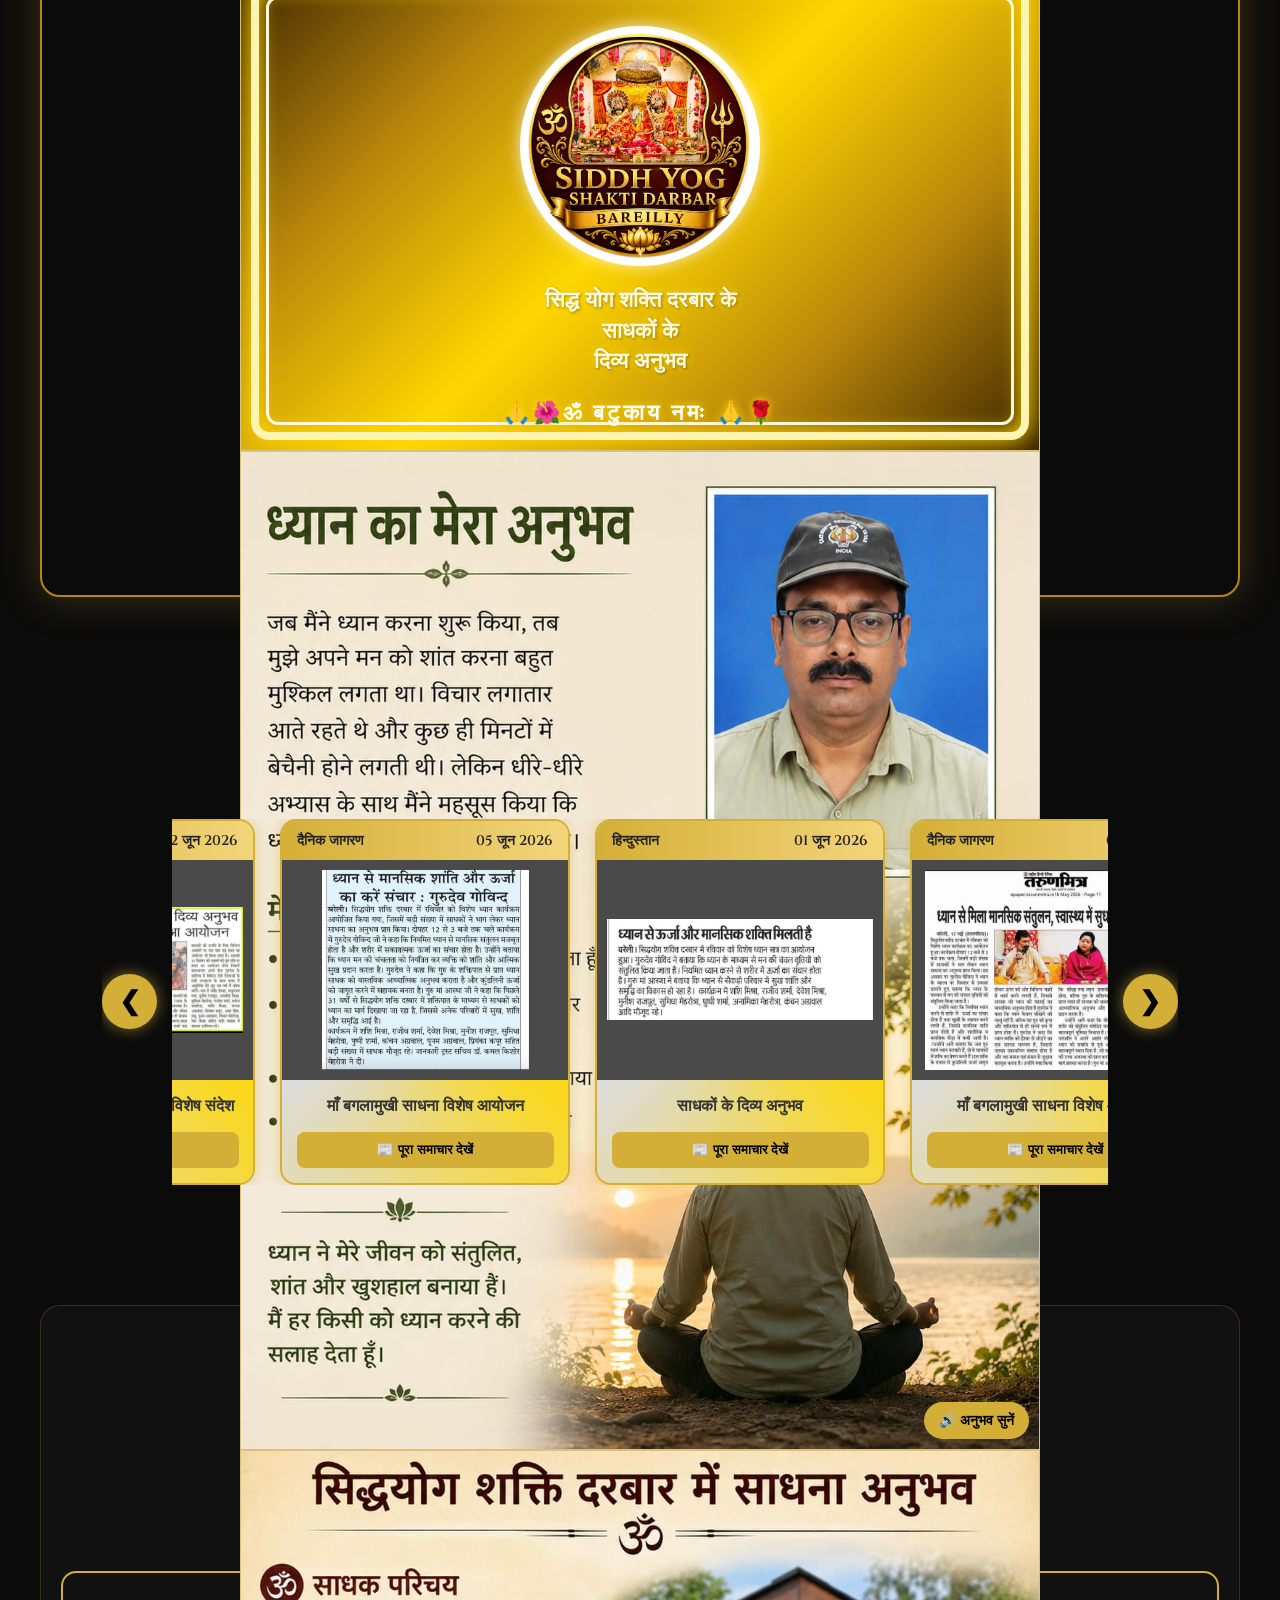
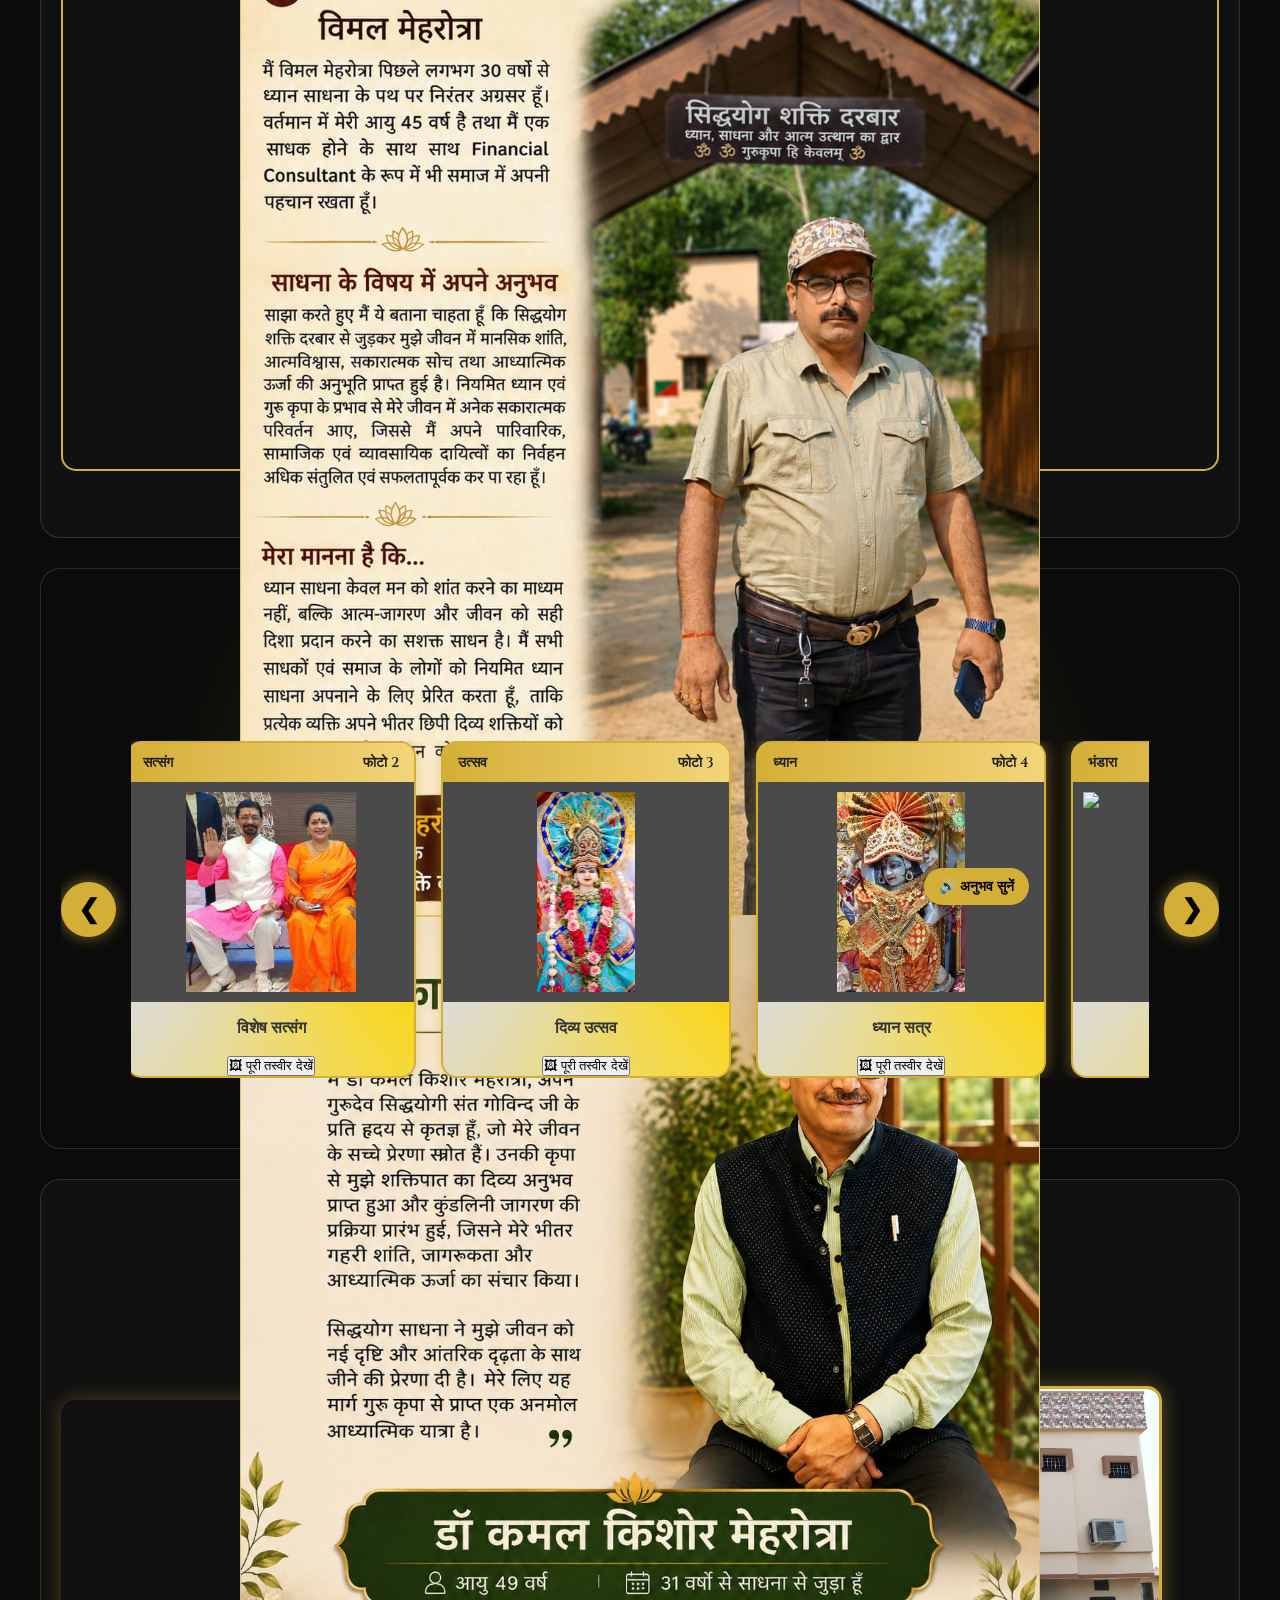
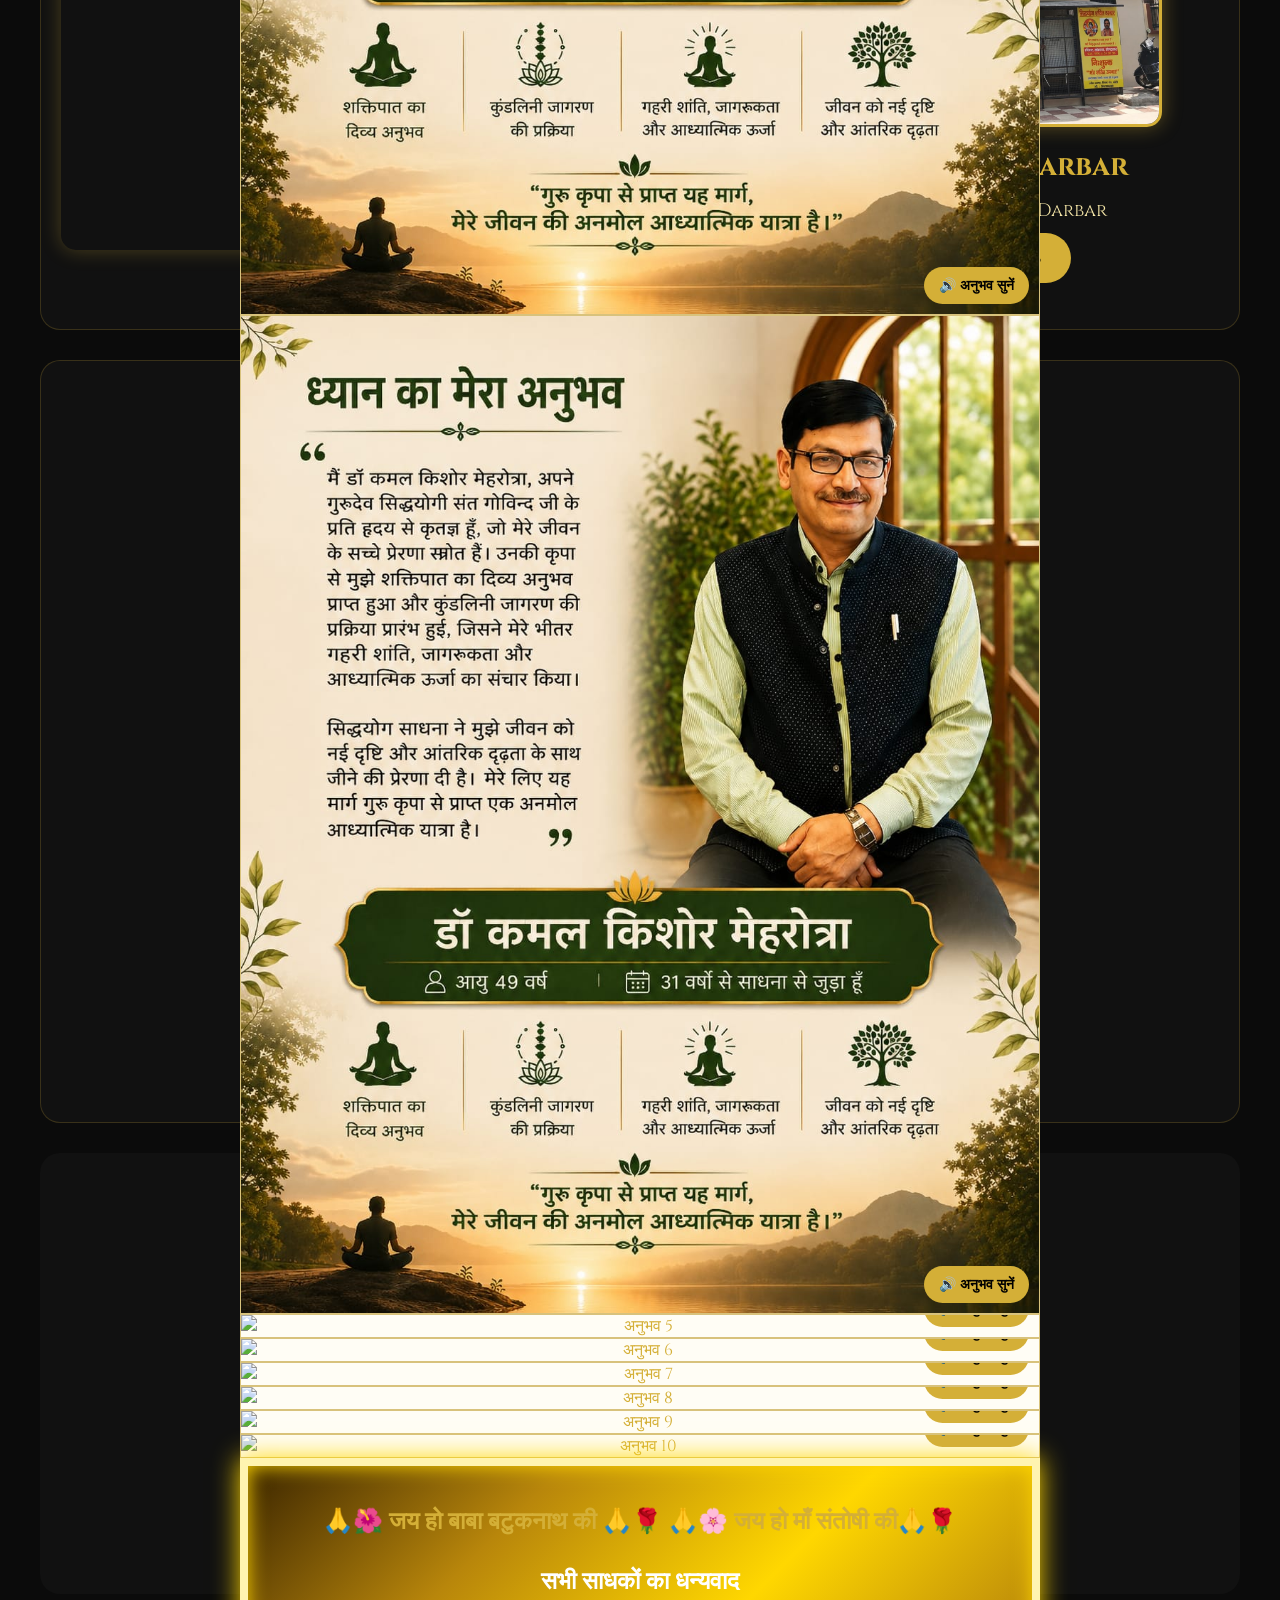
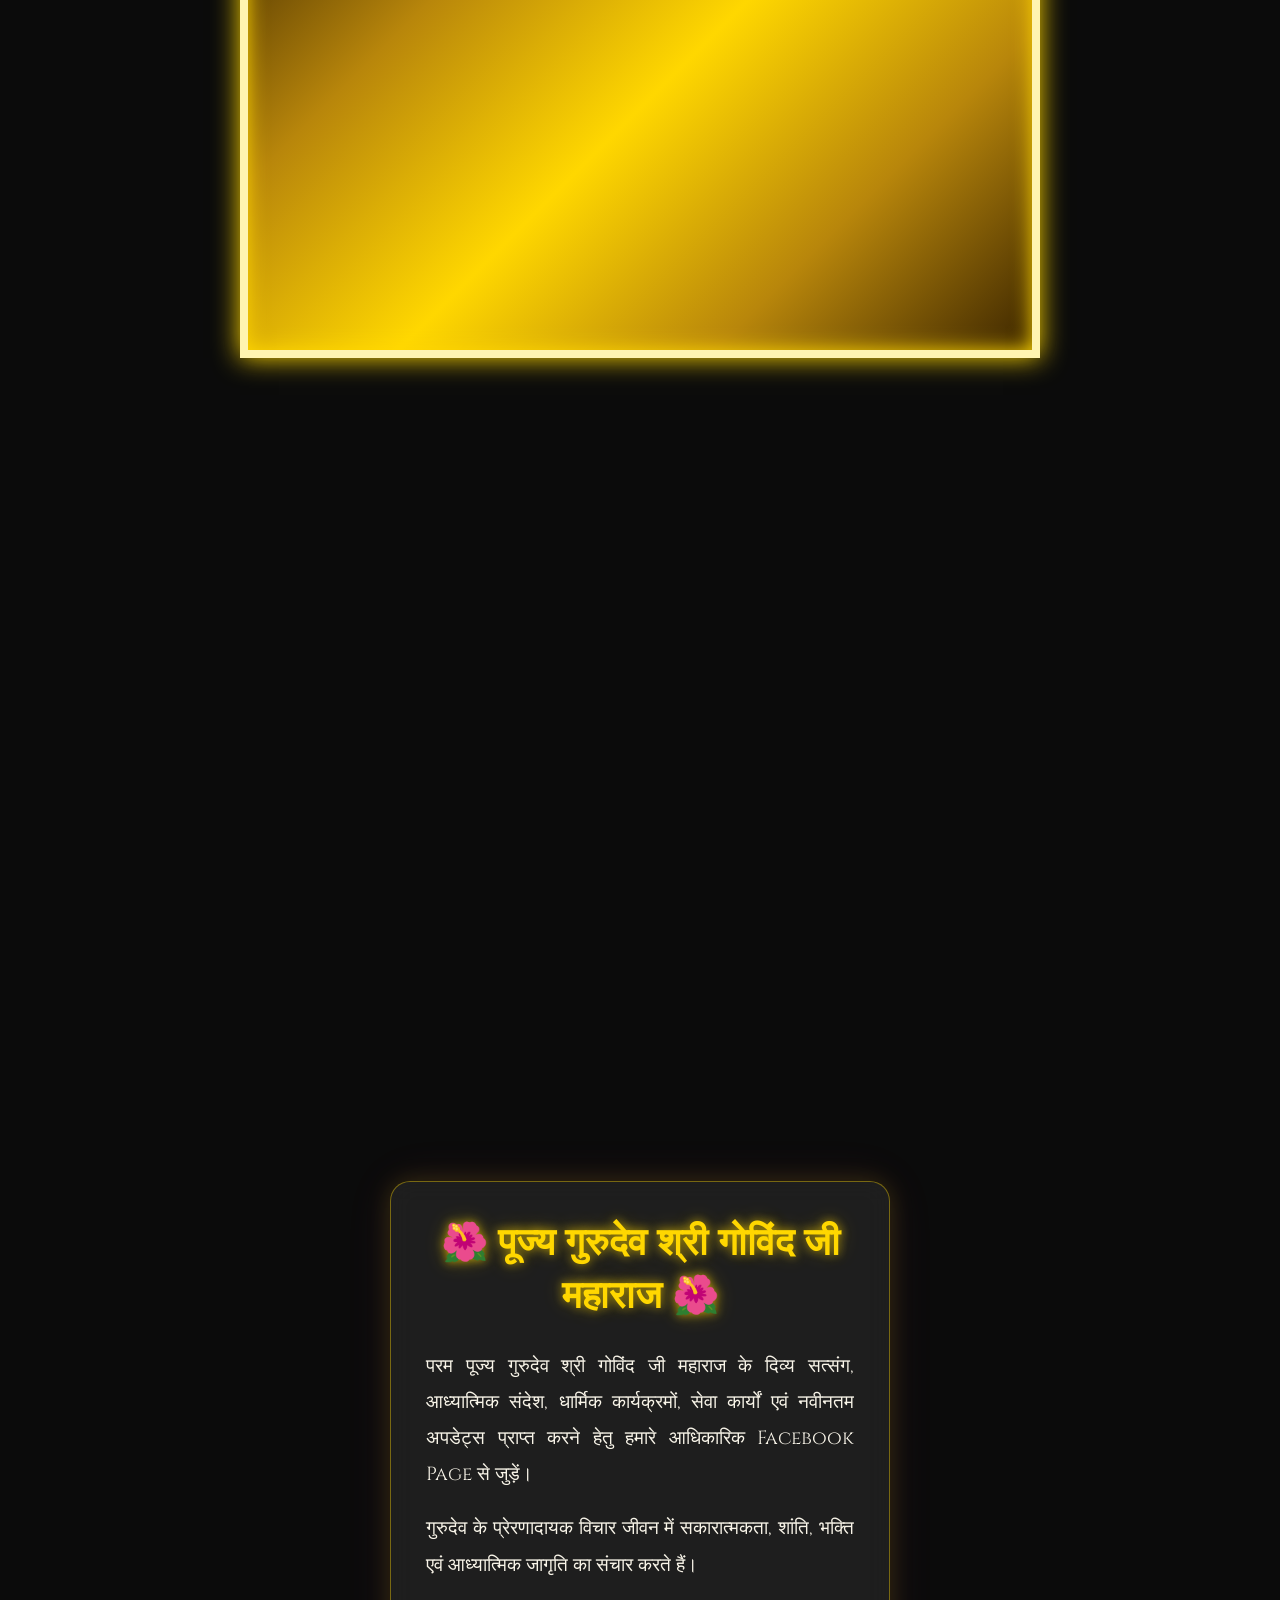
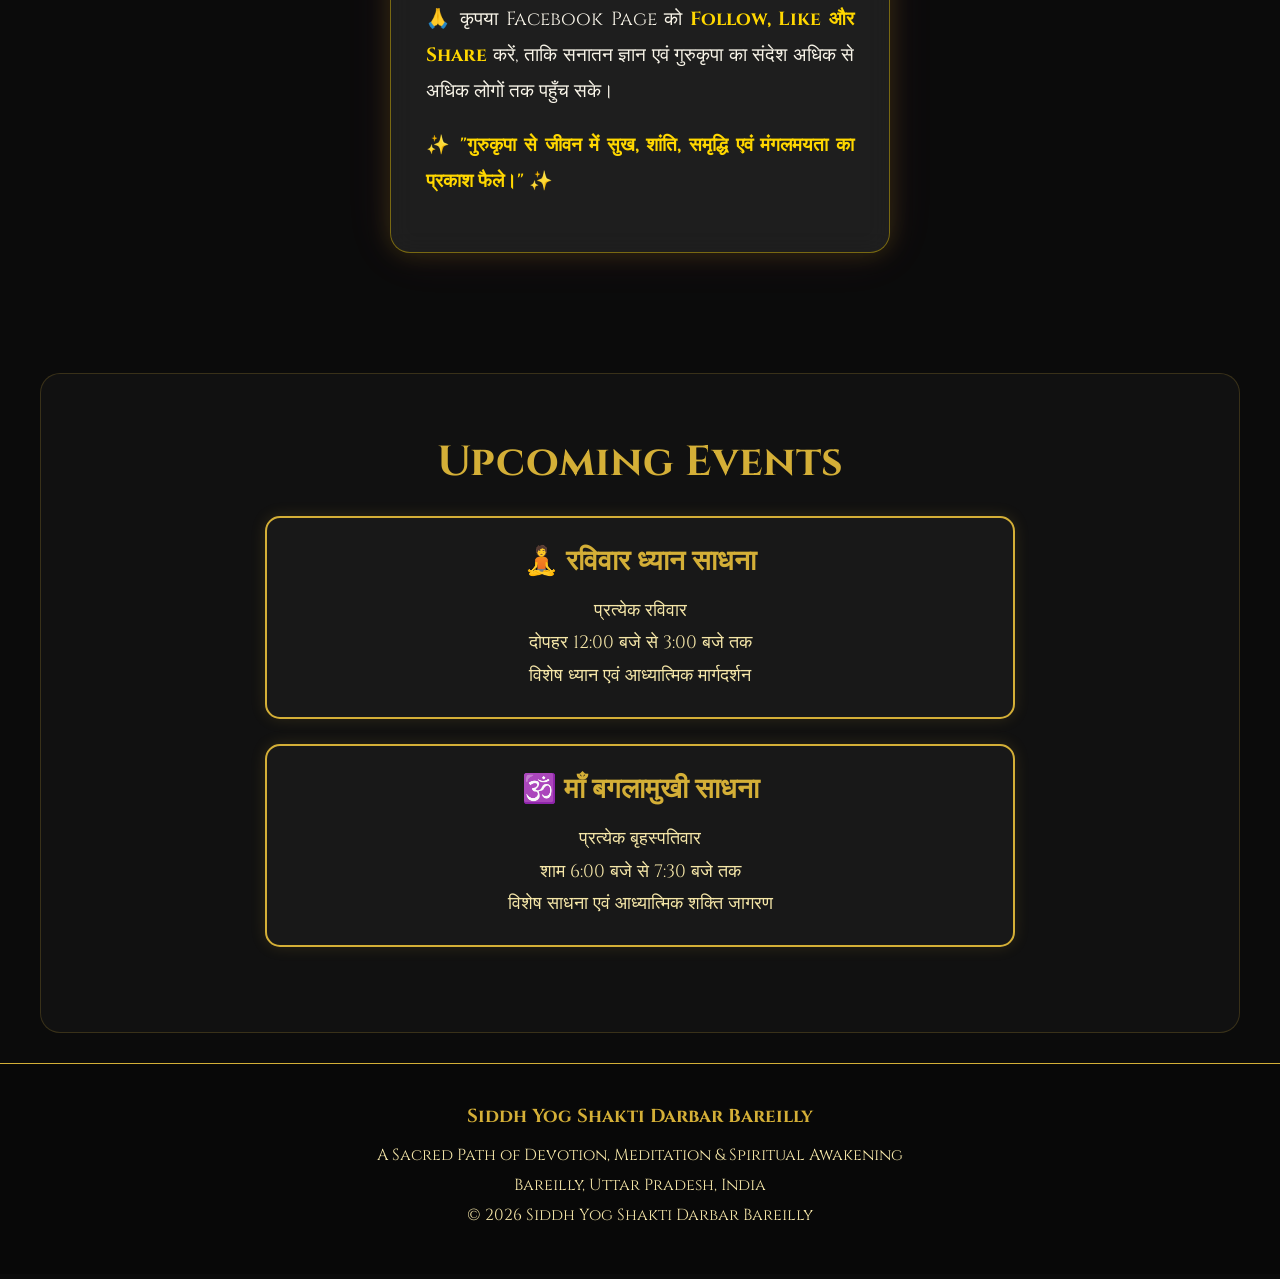
==== commit 3848f23a: "Updated Index" ====
--- a/index.html
+++ b/index.html
@@ -1063,7 +1063,7 @@
 
     <div class="darbar-photo">
 
-        <img src="images/darbar-gate.jpg"
+        <img src="images/DarbarEntrance.jpeg"
         alt="Siddh Yog Shakti Darbar Main Gate">
 
         <h3>Siddh Yog Shakti Darbar</h3>
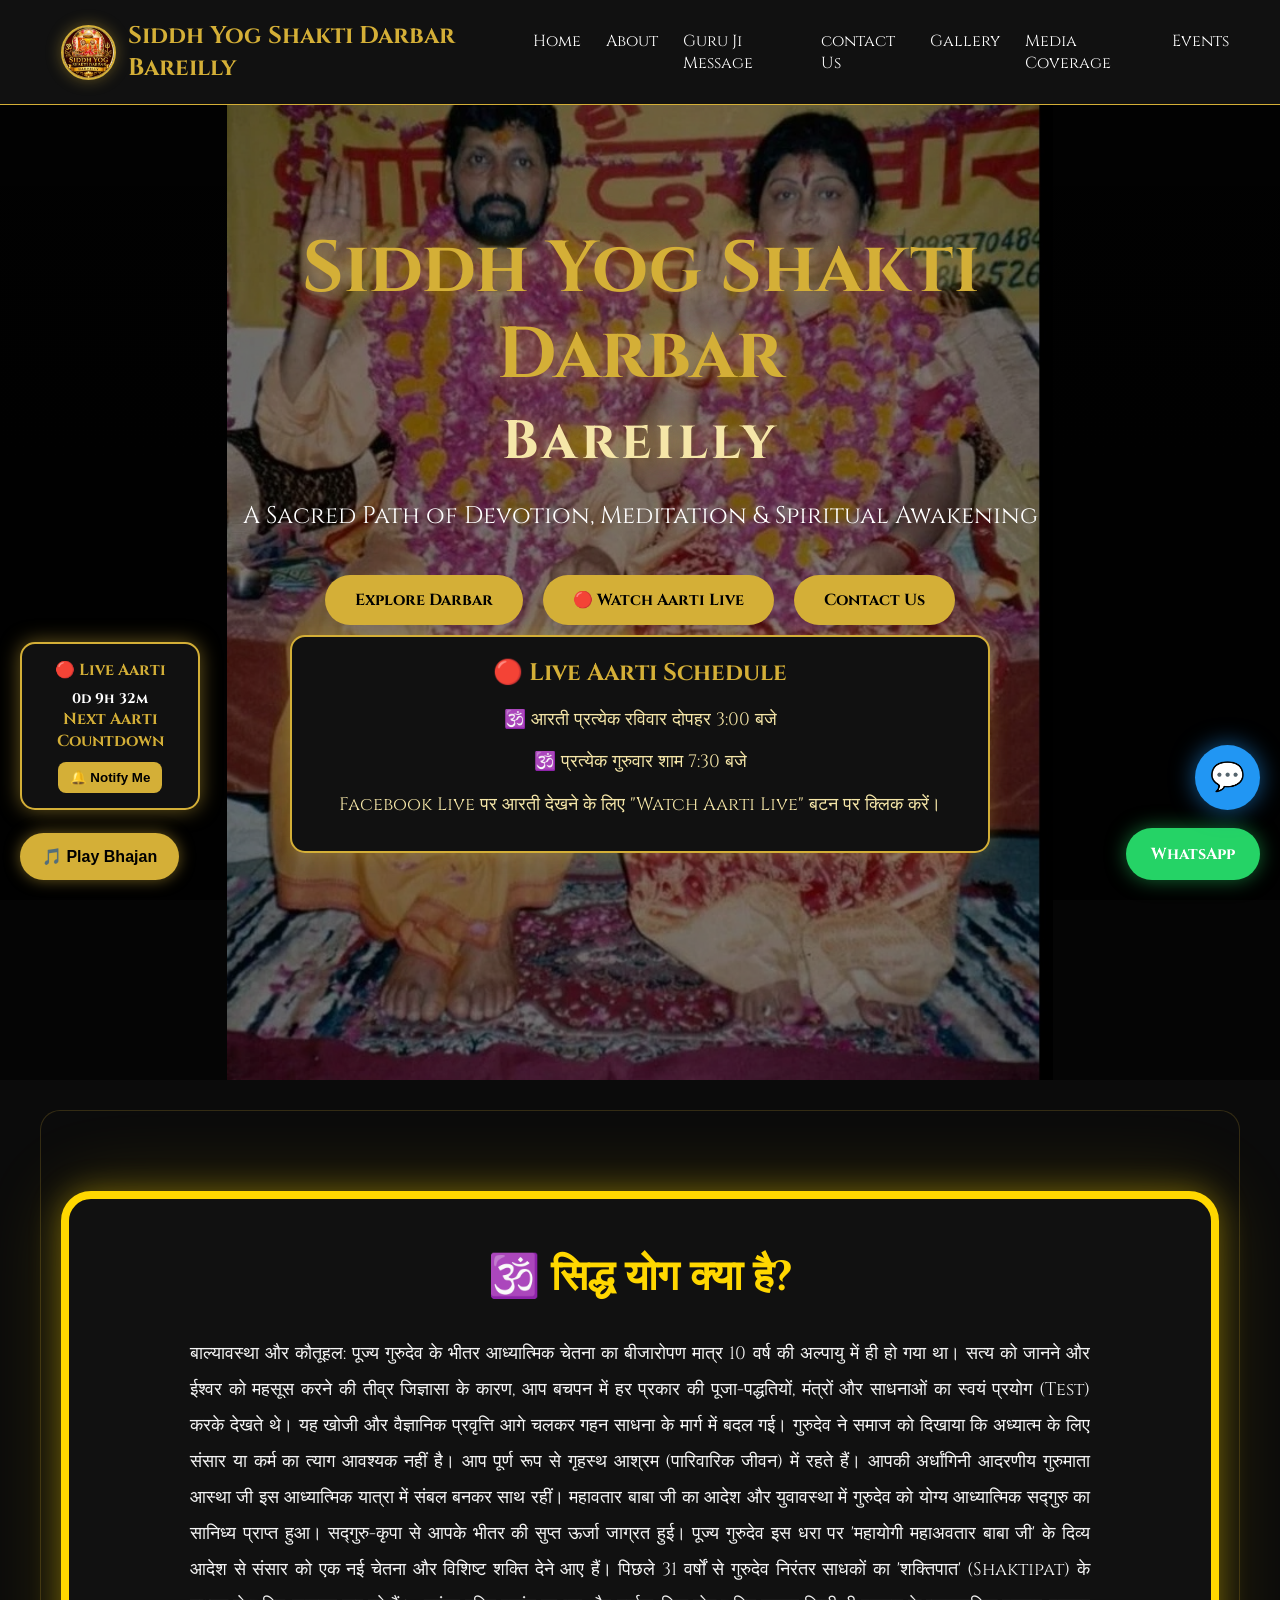
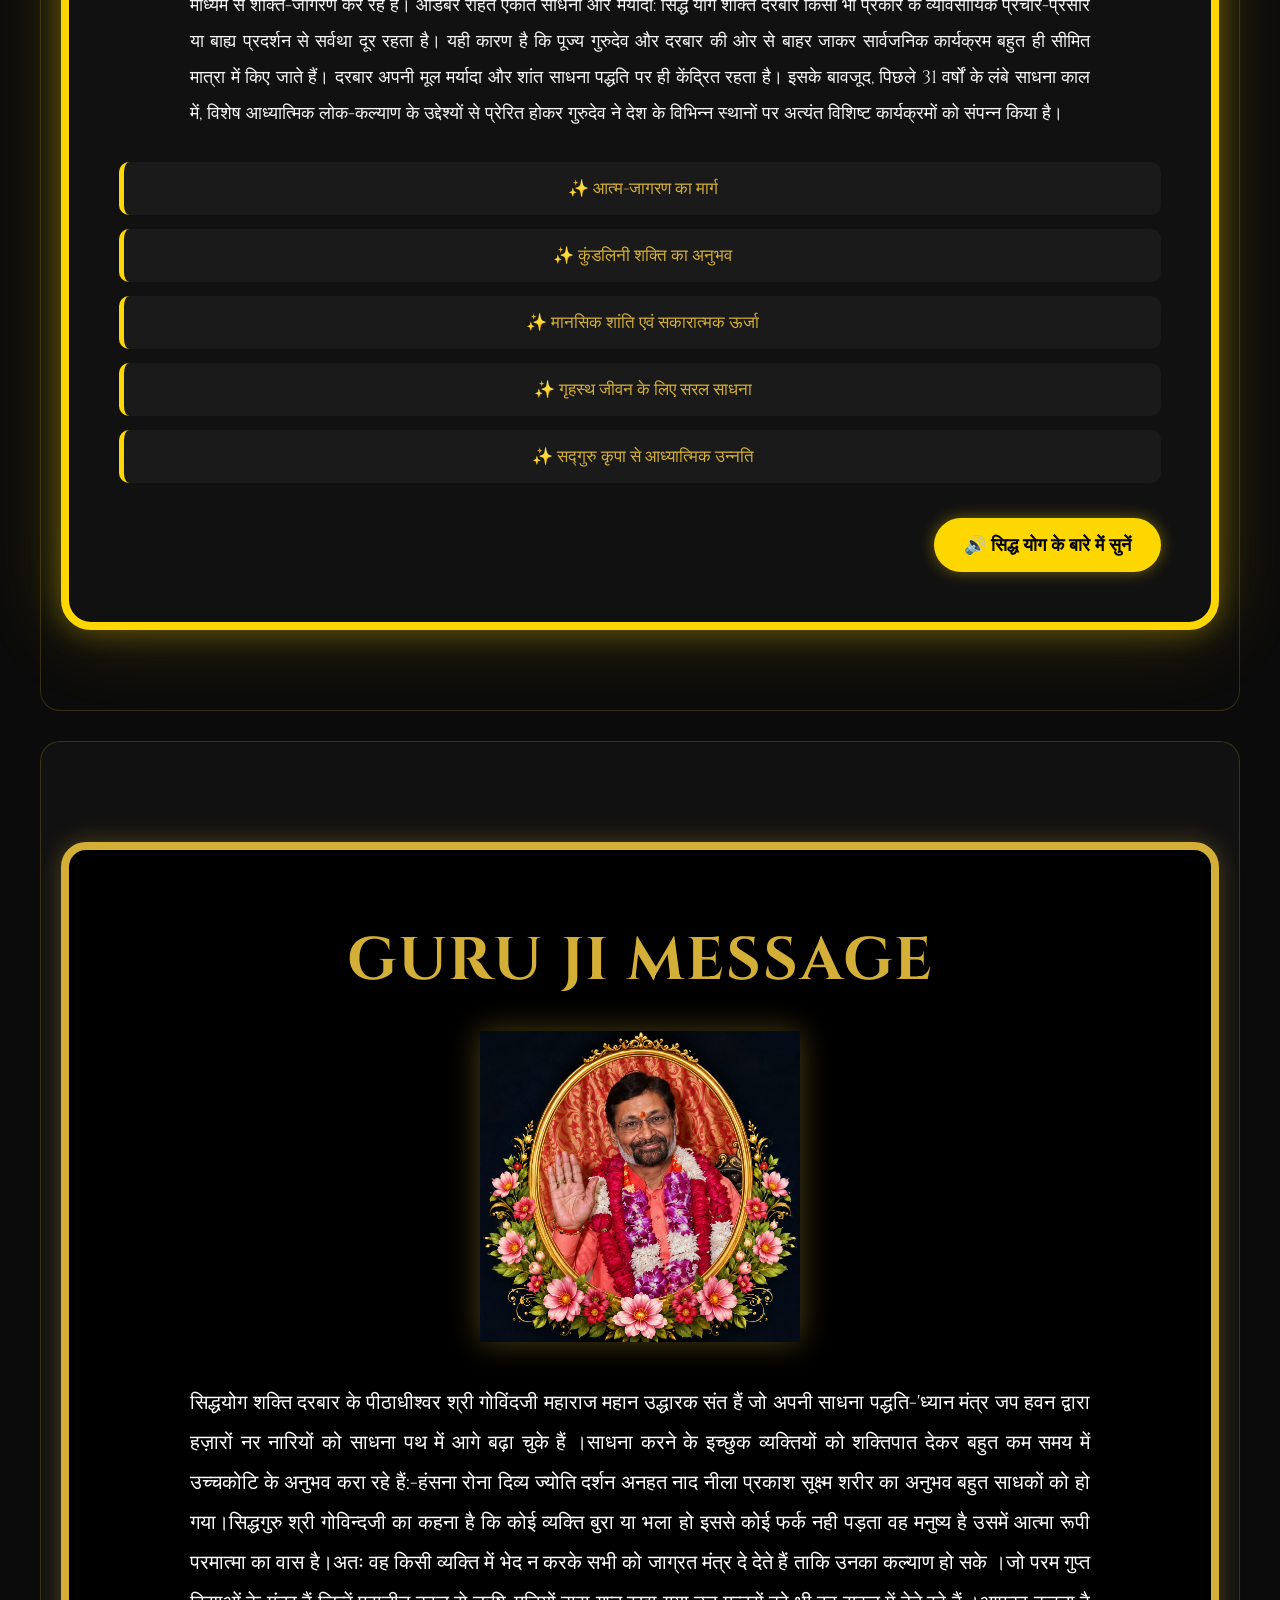
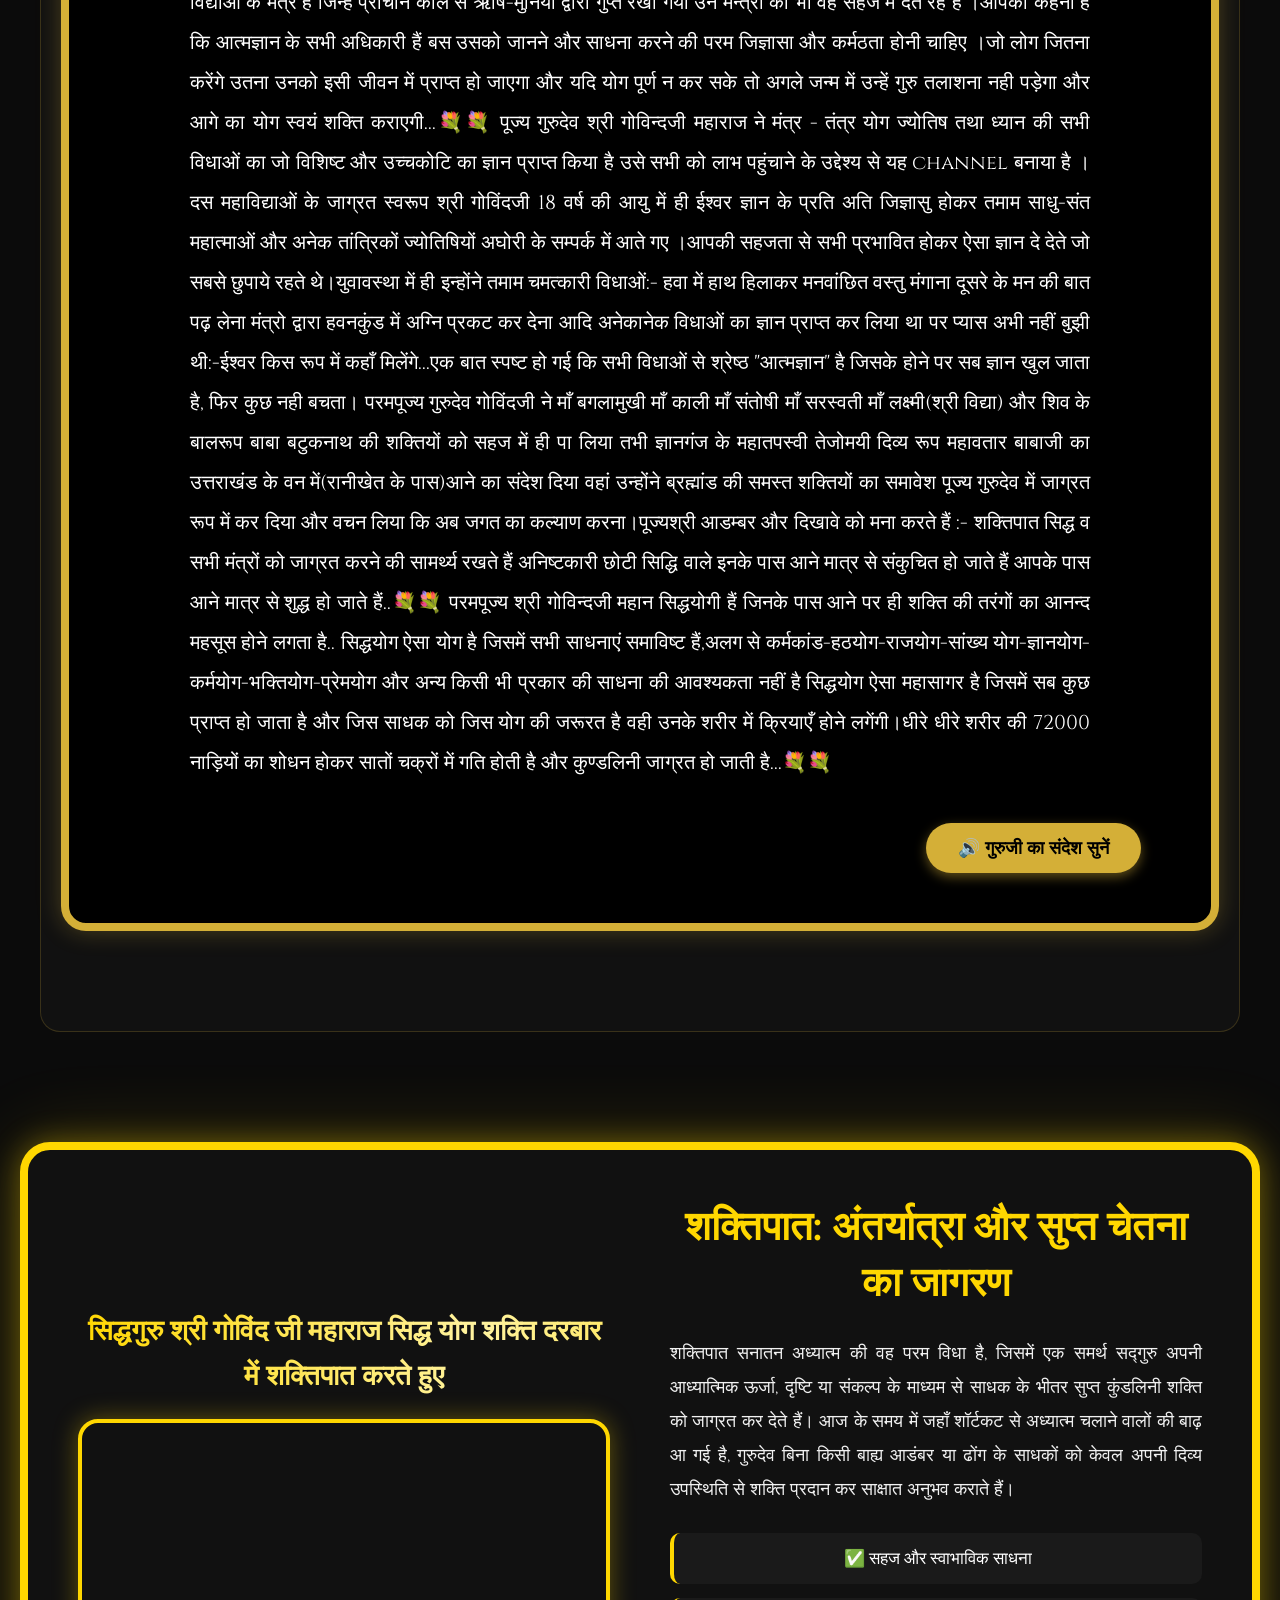
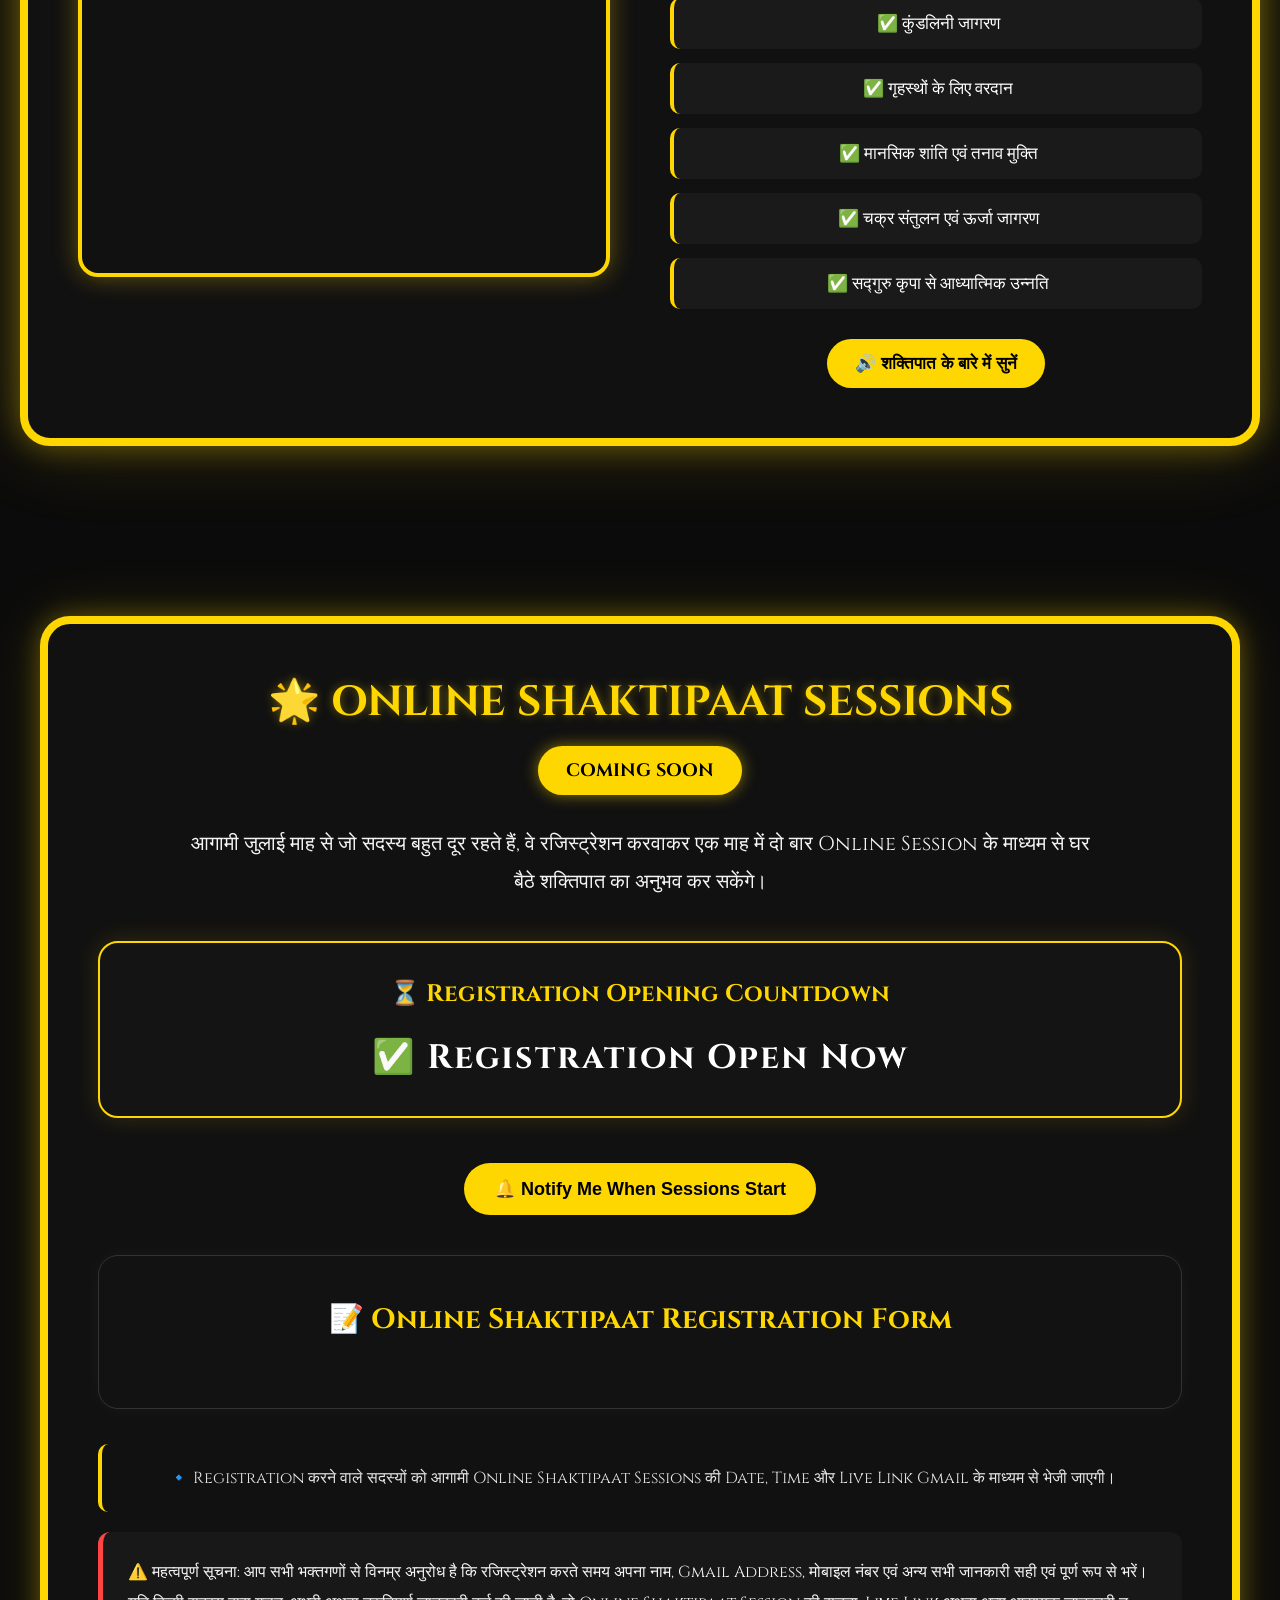
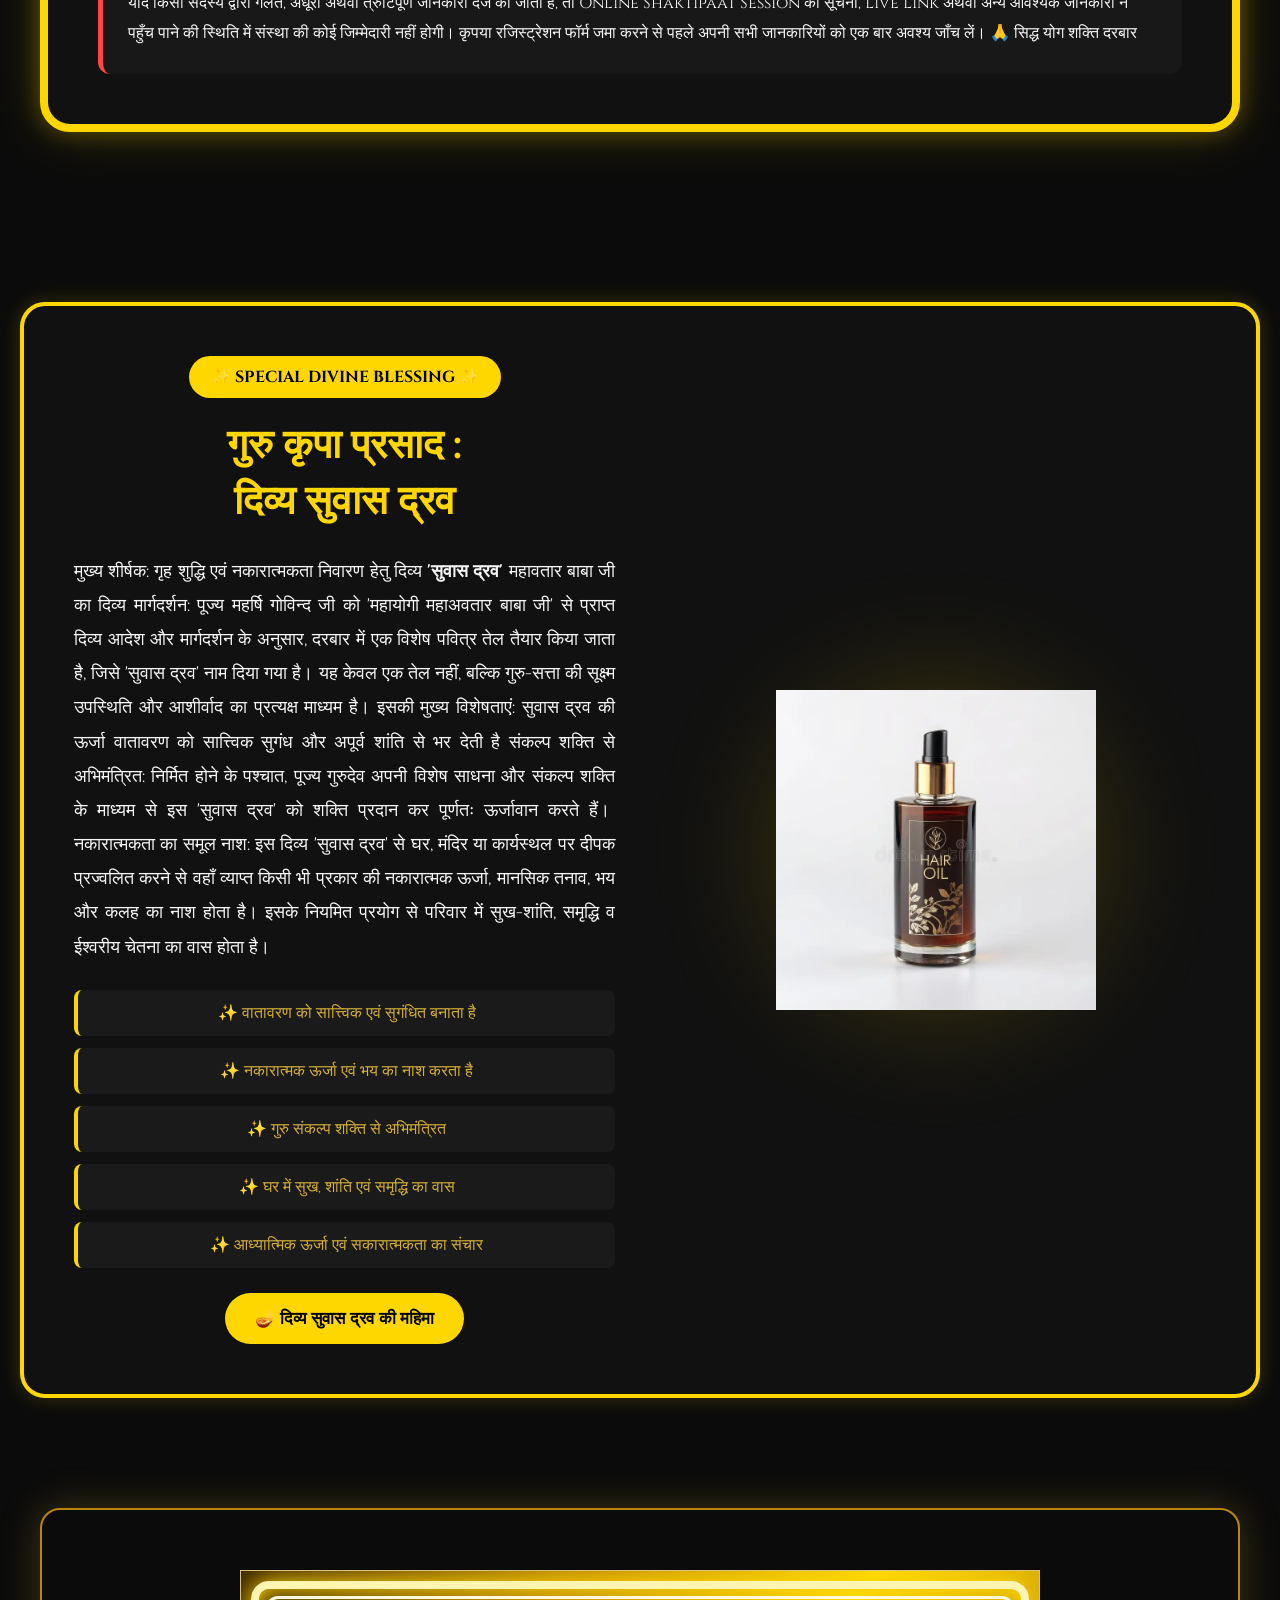
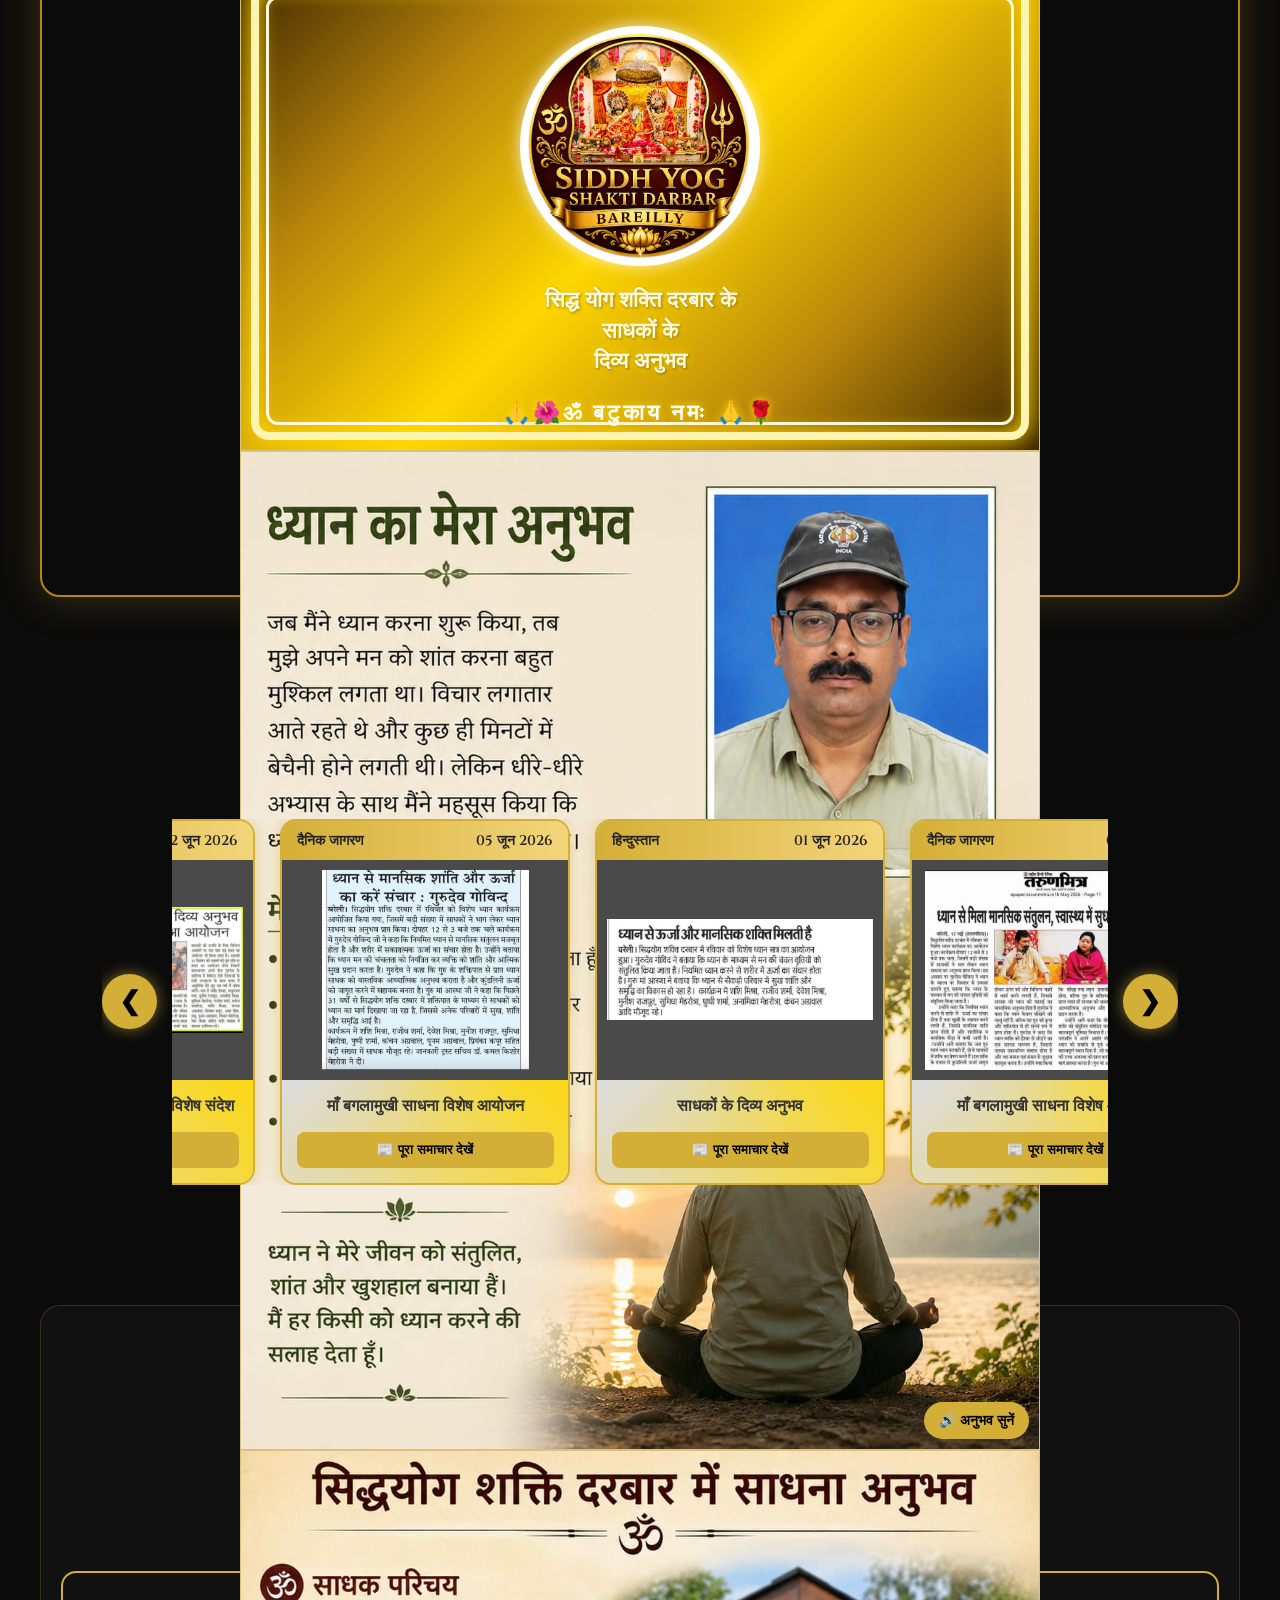
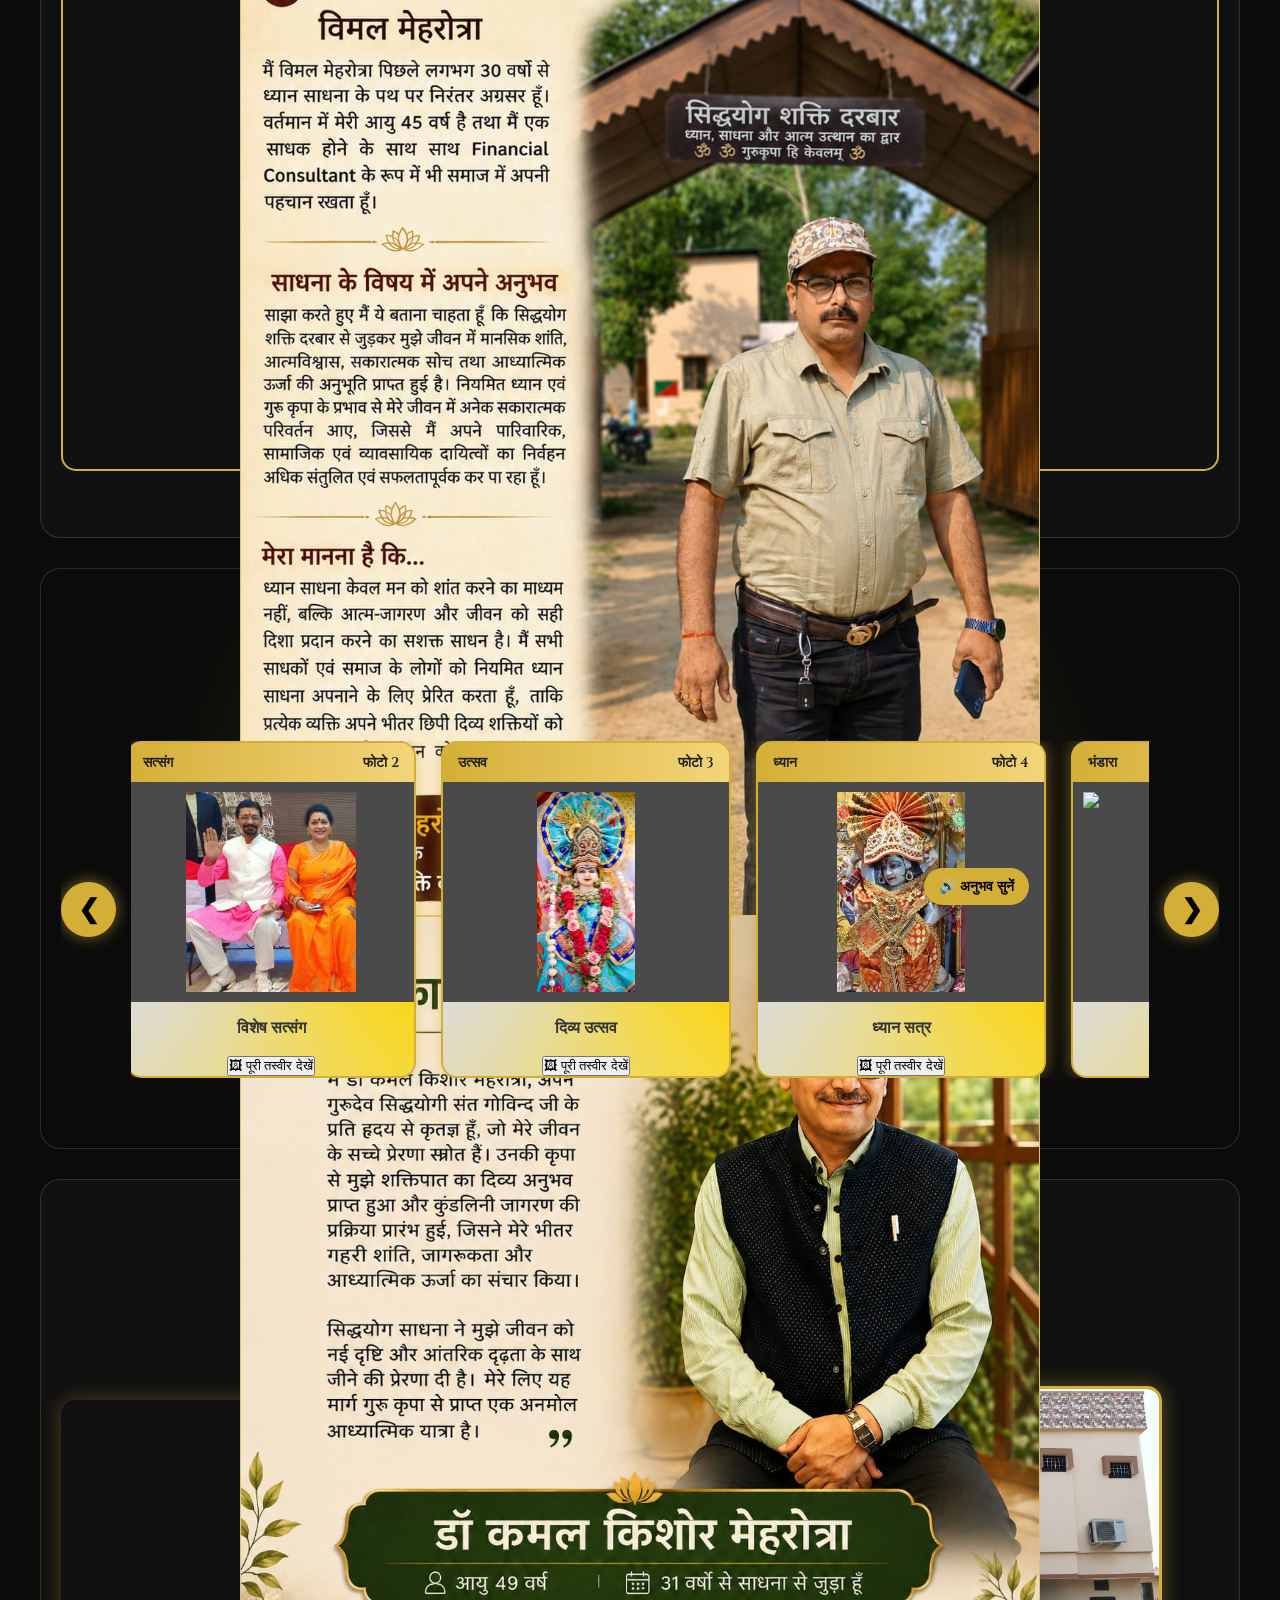
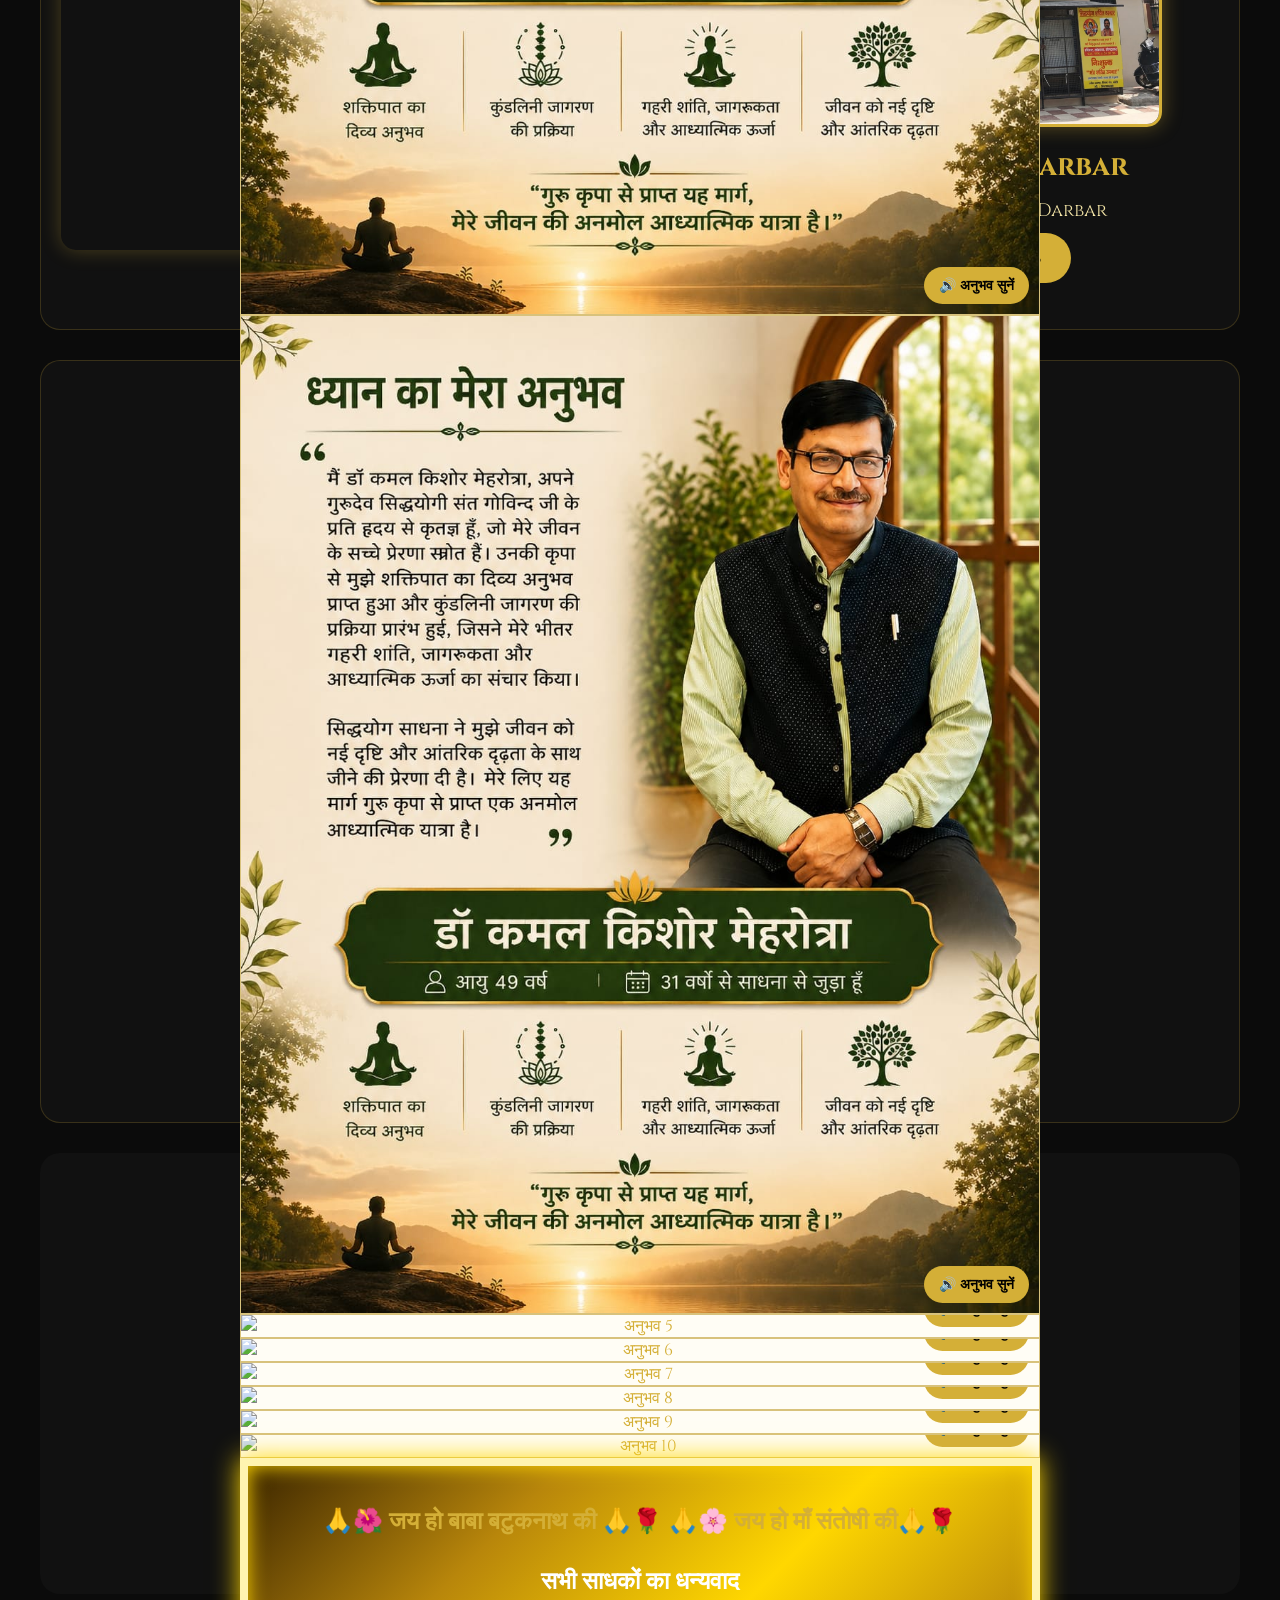
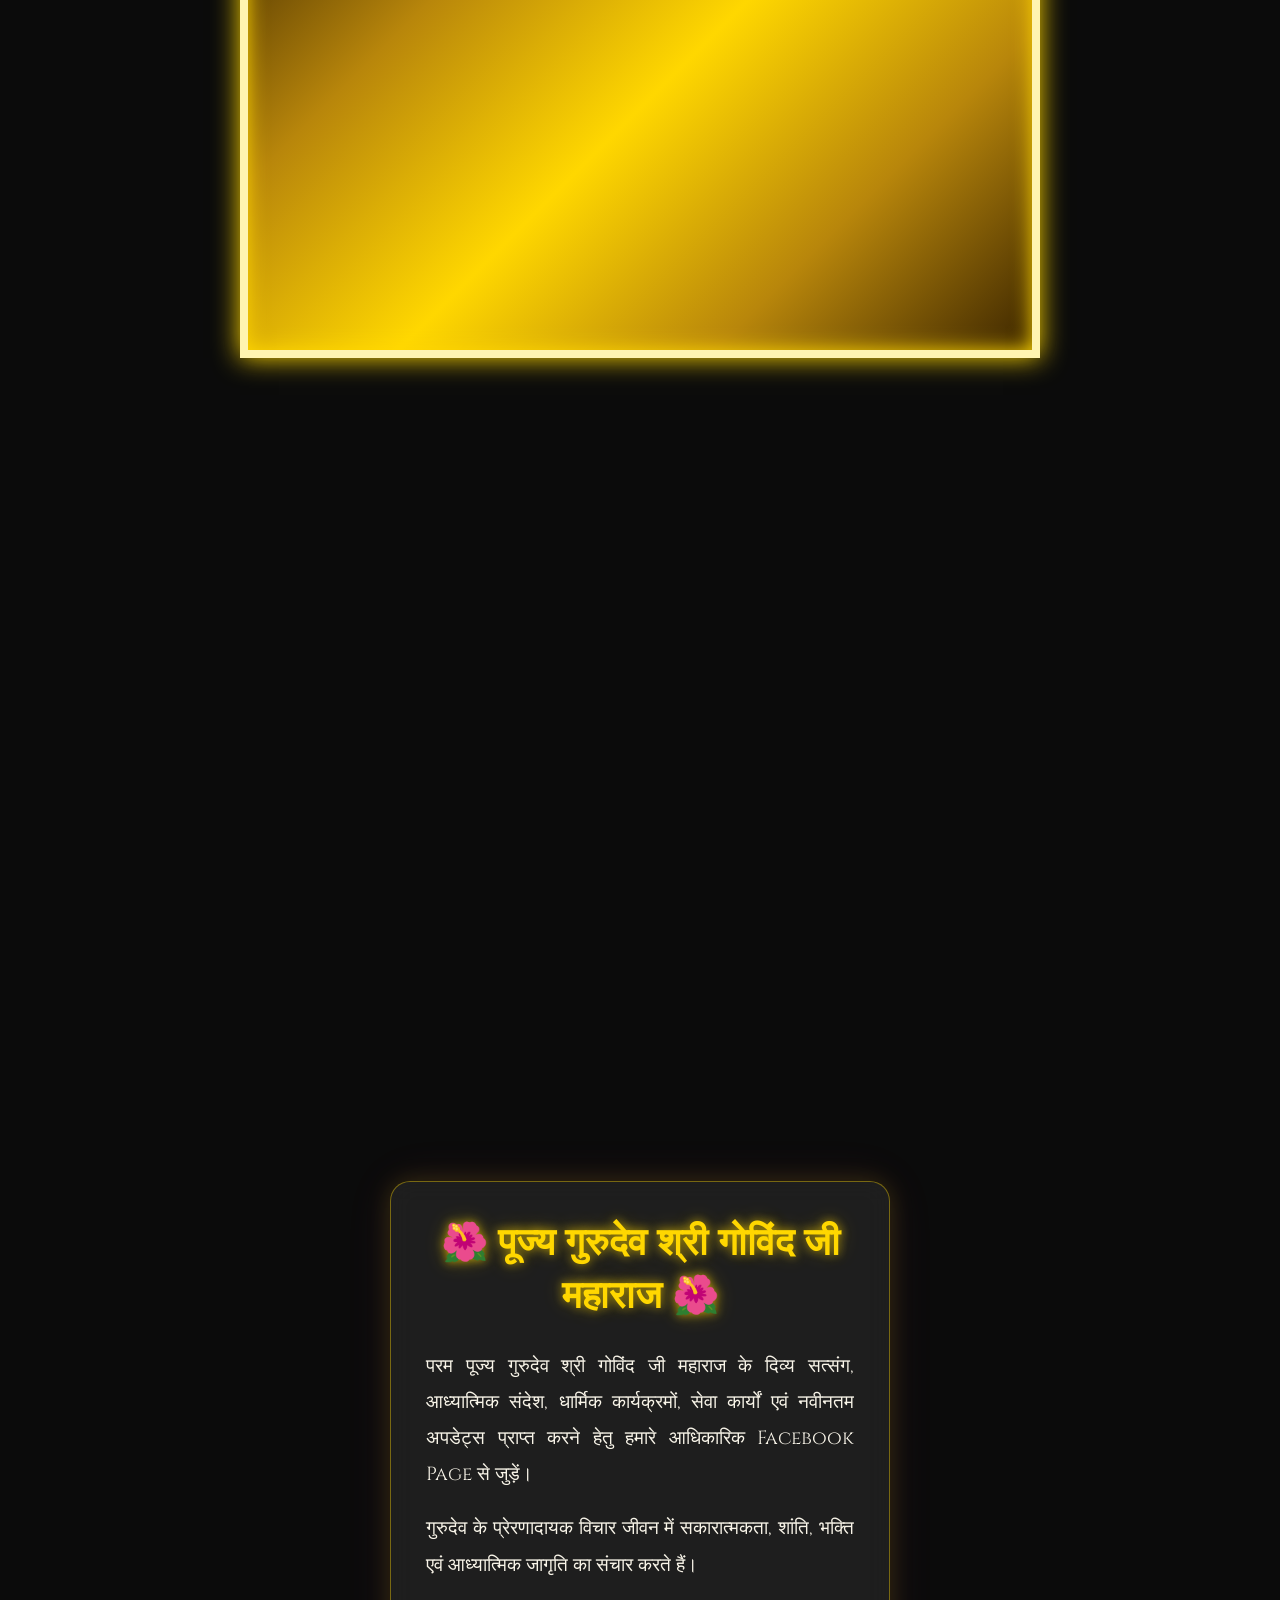
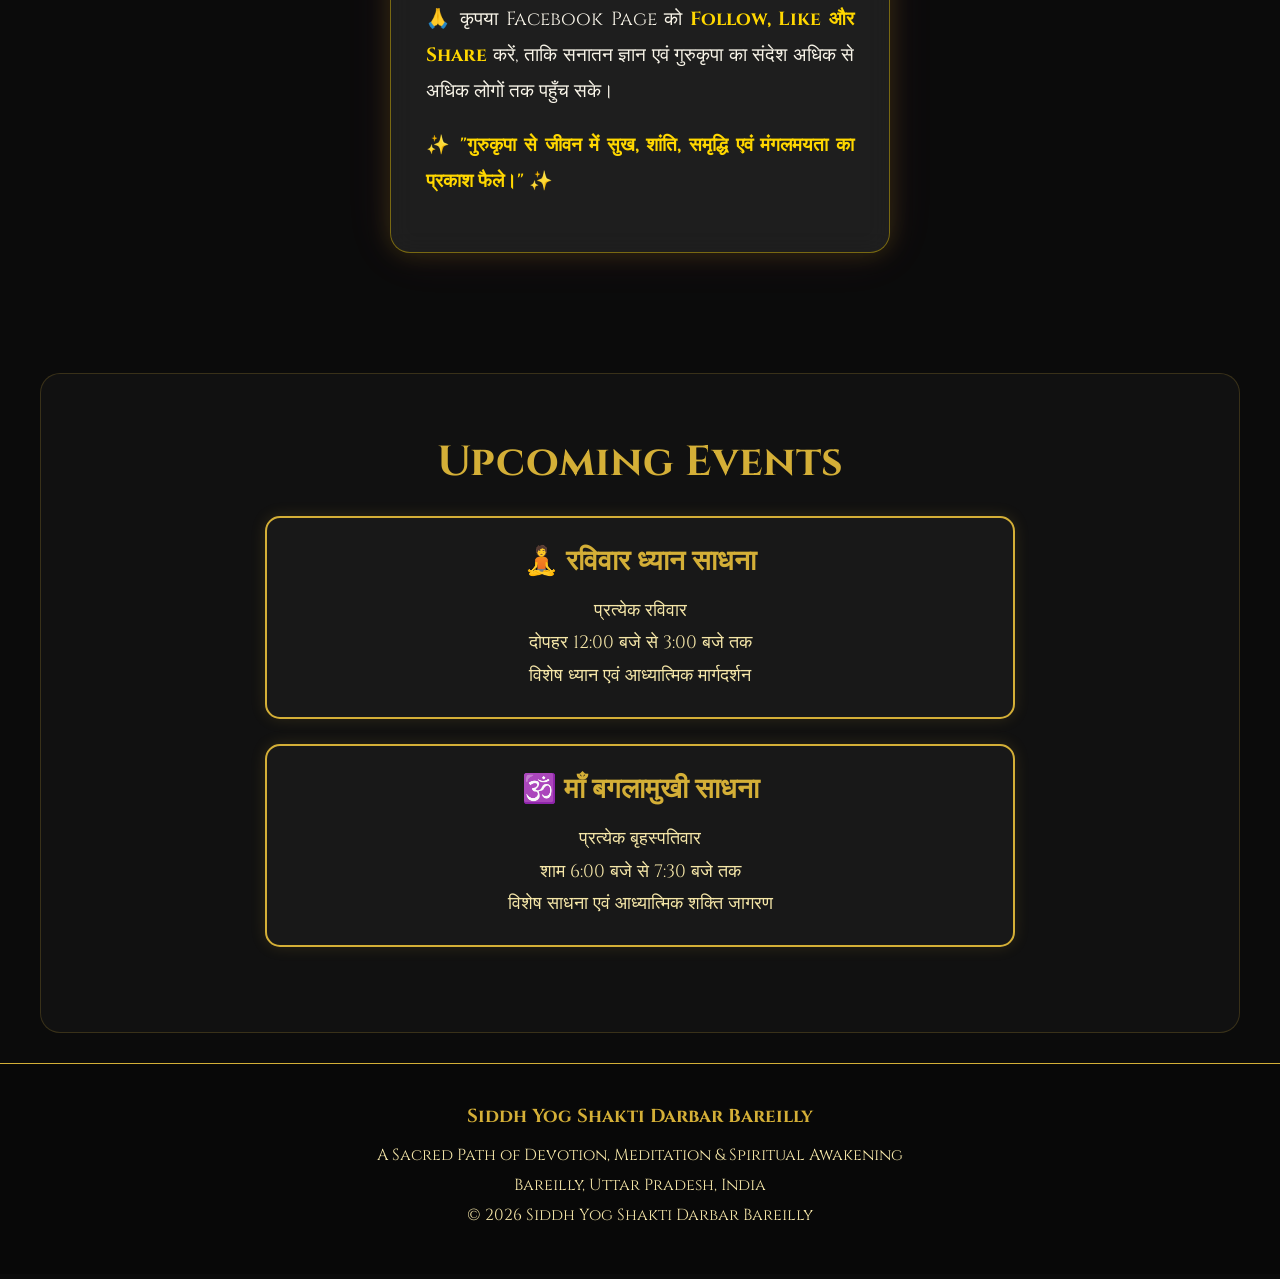
==== commit 25b1e82a: "updated notify button" ====
--- a/index.html
+++ b/index.html
@@ -6,17 +6,7 @@
 <title>Siddh Yog Shakti Darbar Bareilly</title>
 <link rel="stylesheet" href="css/style.css">
 
-<!--Onesignal Code Here-->
-
-<script src="https://cdn.onesignal.com/sdks/web/v16/OneSignalSDK.page.js" defer></script>
-<script>
-  window.OneSignalDeferred = window.OneSignalDeferred || [];
-  OneSignalDeferred.push(async function(OneSignal) {
-    await OneSignal.init({
-      appId: "2b04bac4-c31f-4cab-98de-4130d74aede6",
-    });
-  });
-</script>
+
 
 </head>
 
@@ -1415,6 +1405,7 @@
 <script src="https://cdnjs.cloudflare.com/ajax/libs/turn.js/3/turn.min.js"></script>
 
 
+
 </body>
 </html>
 
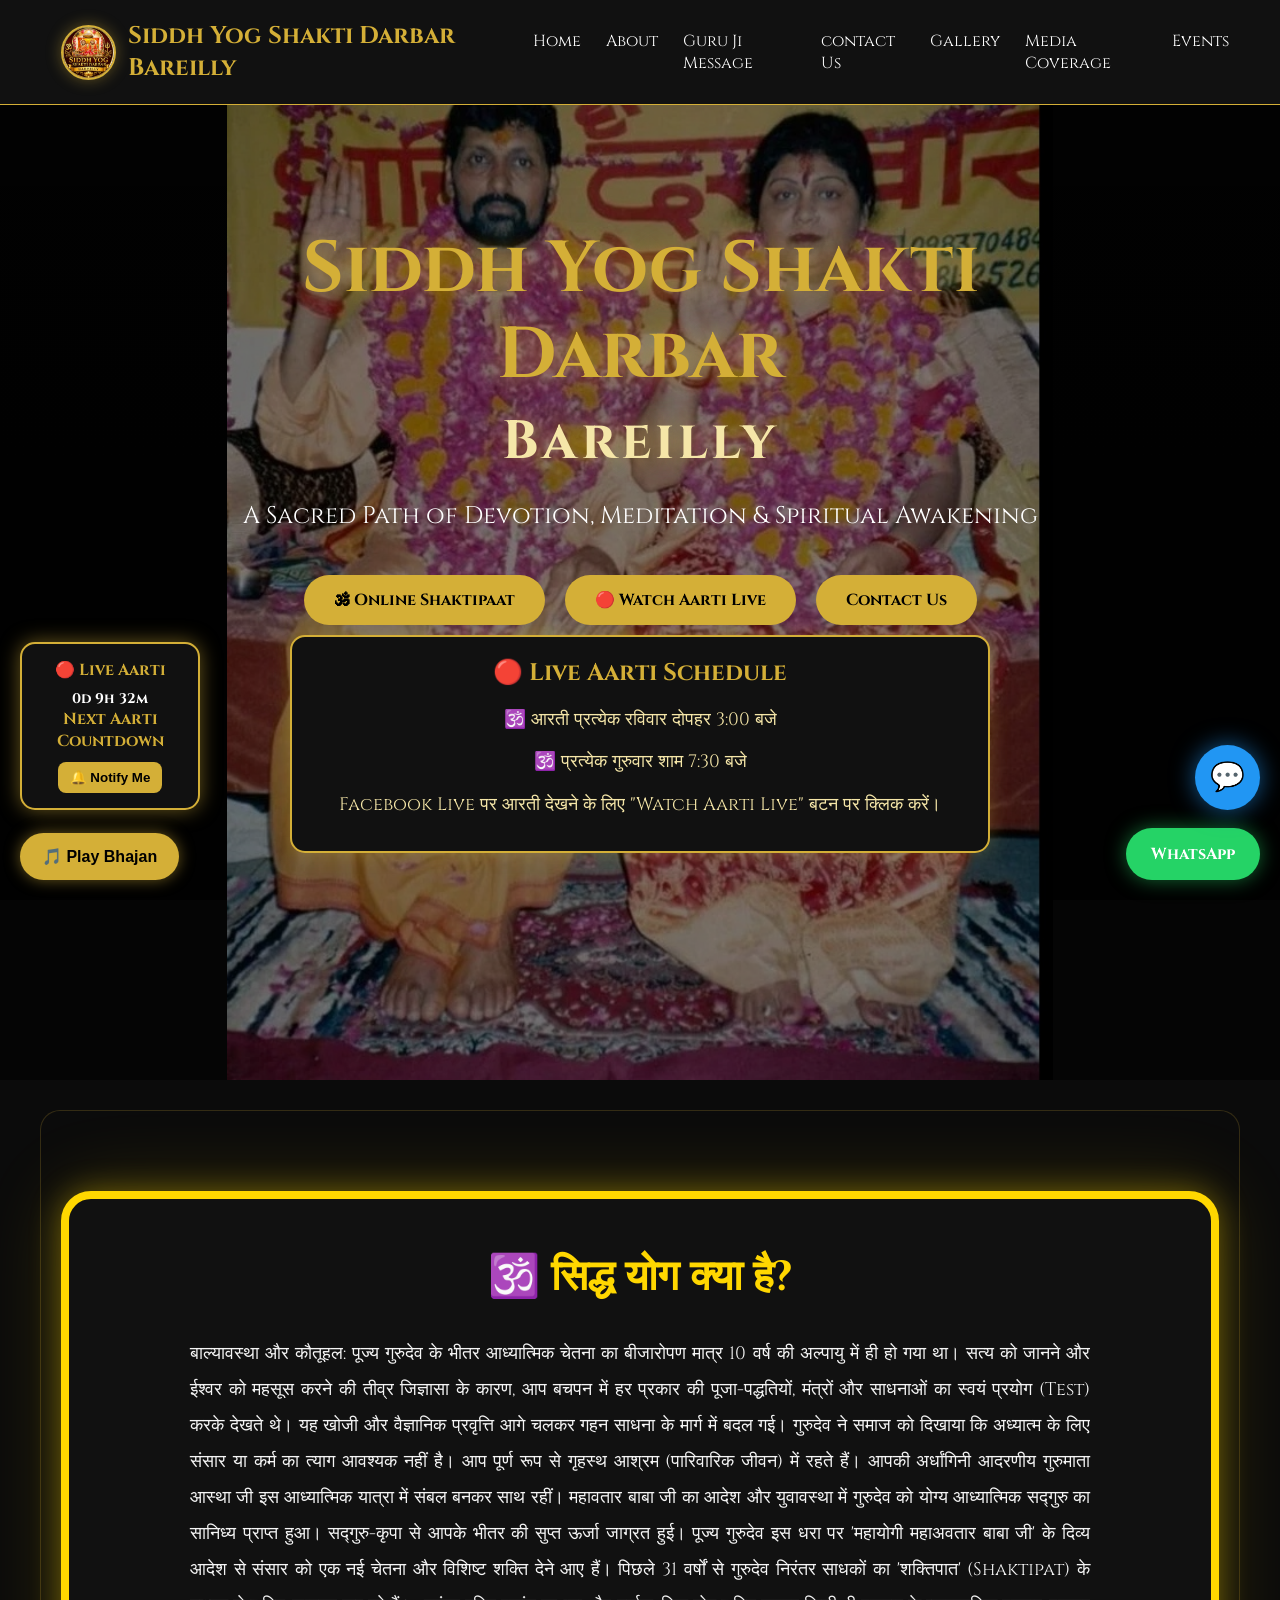
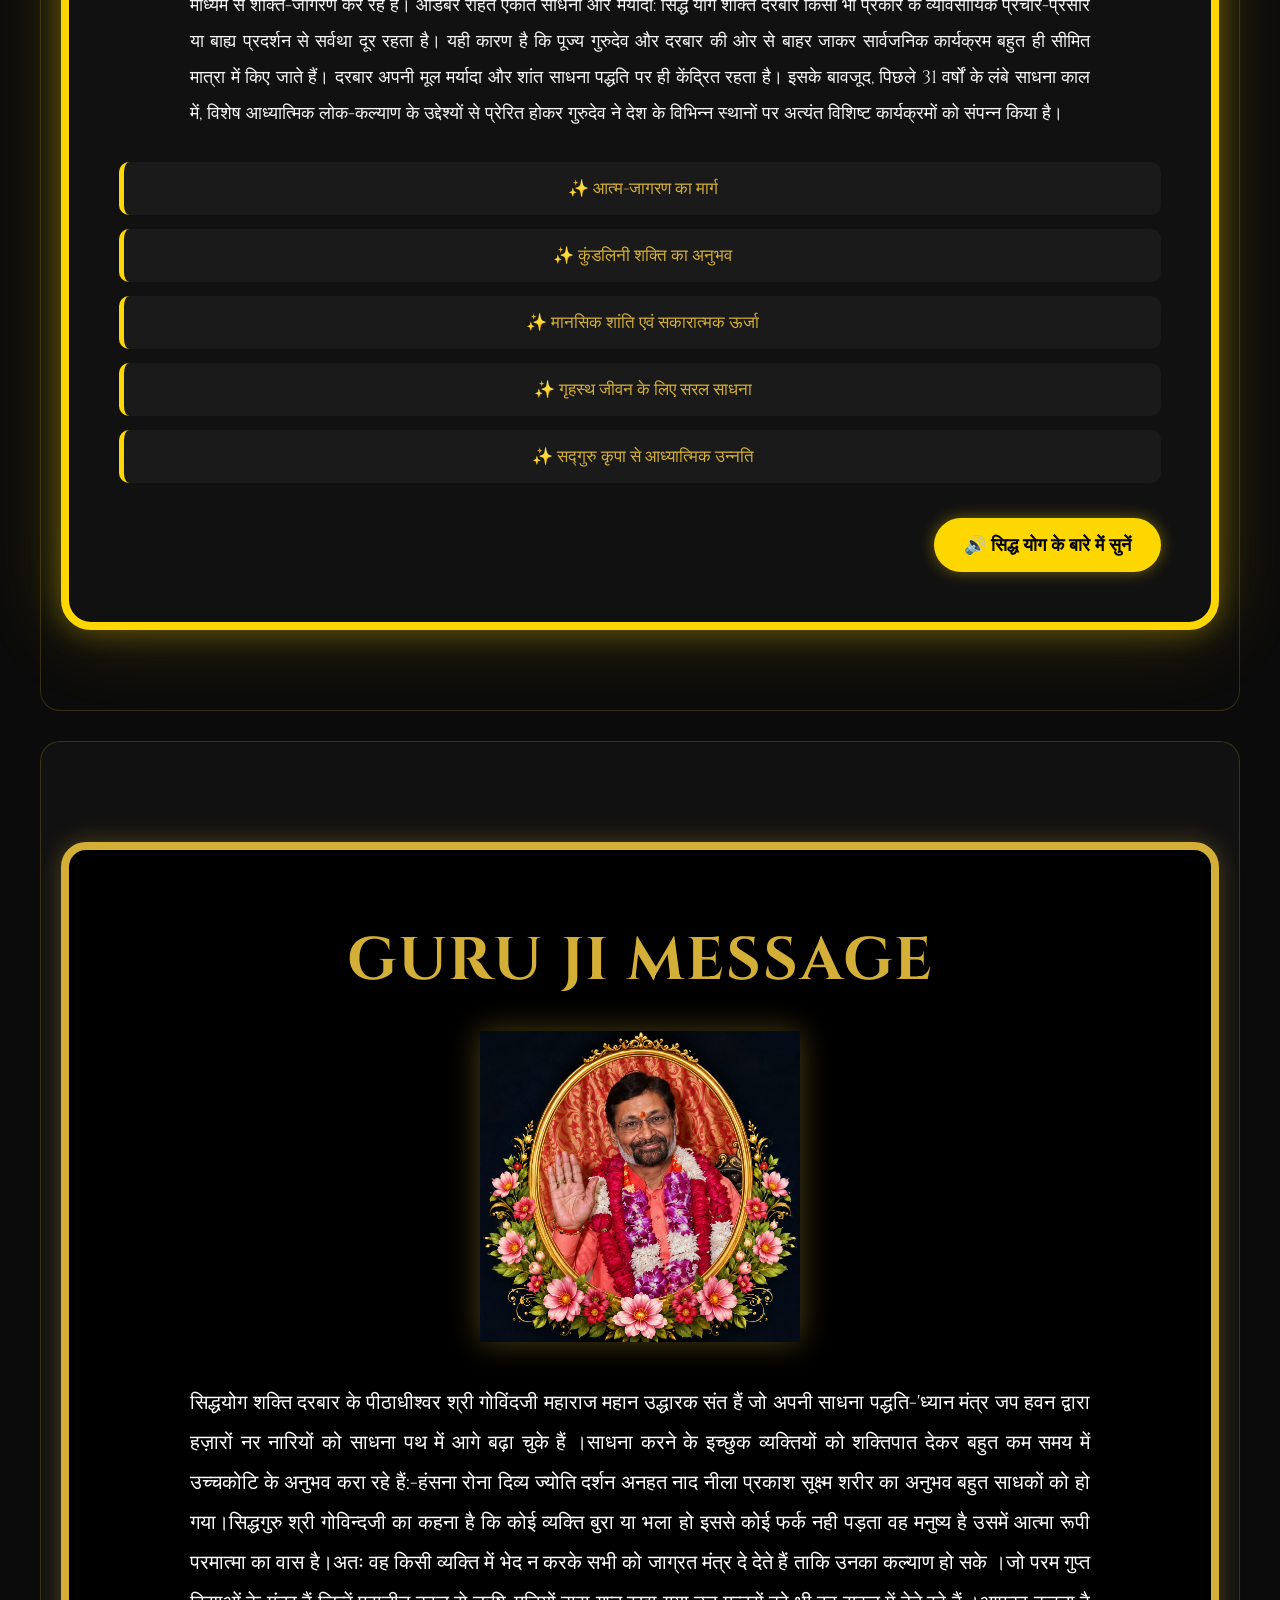
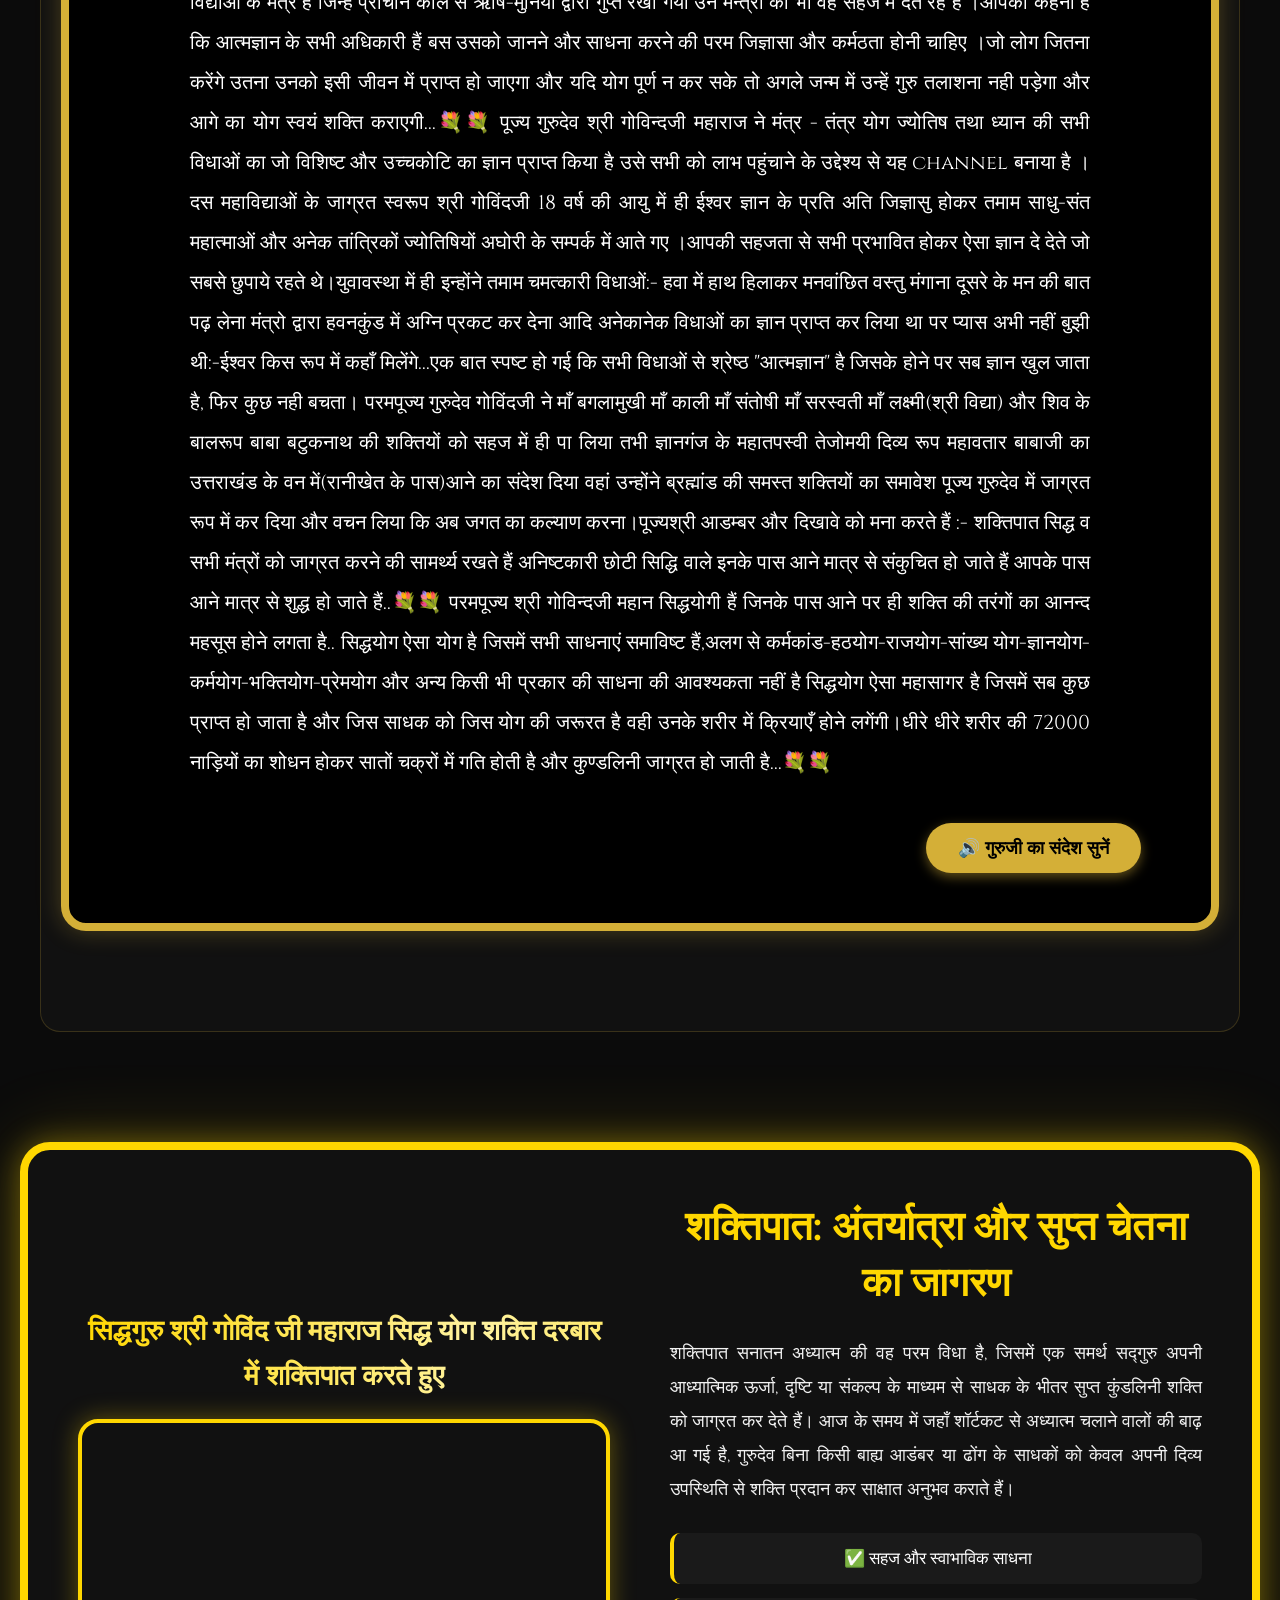
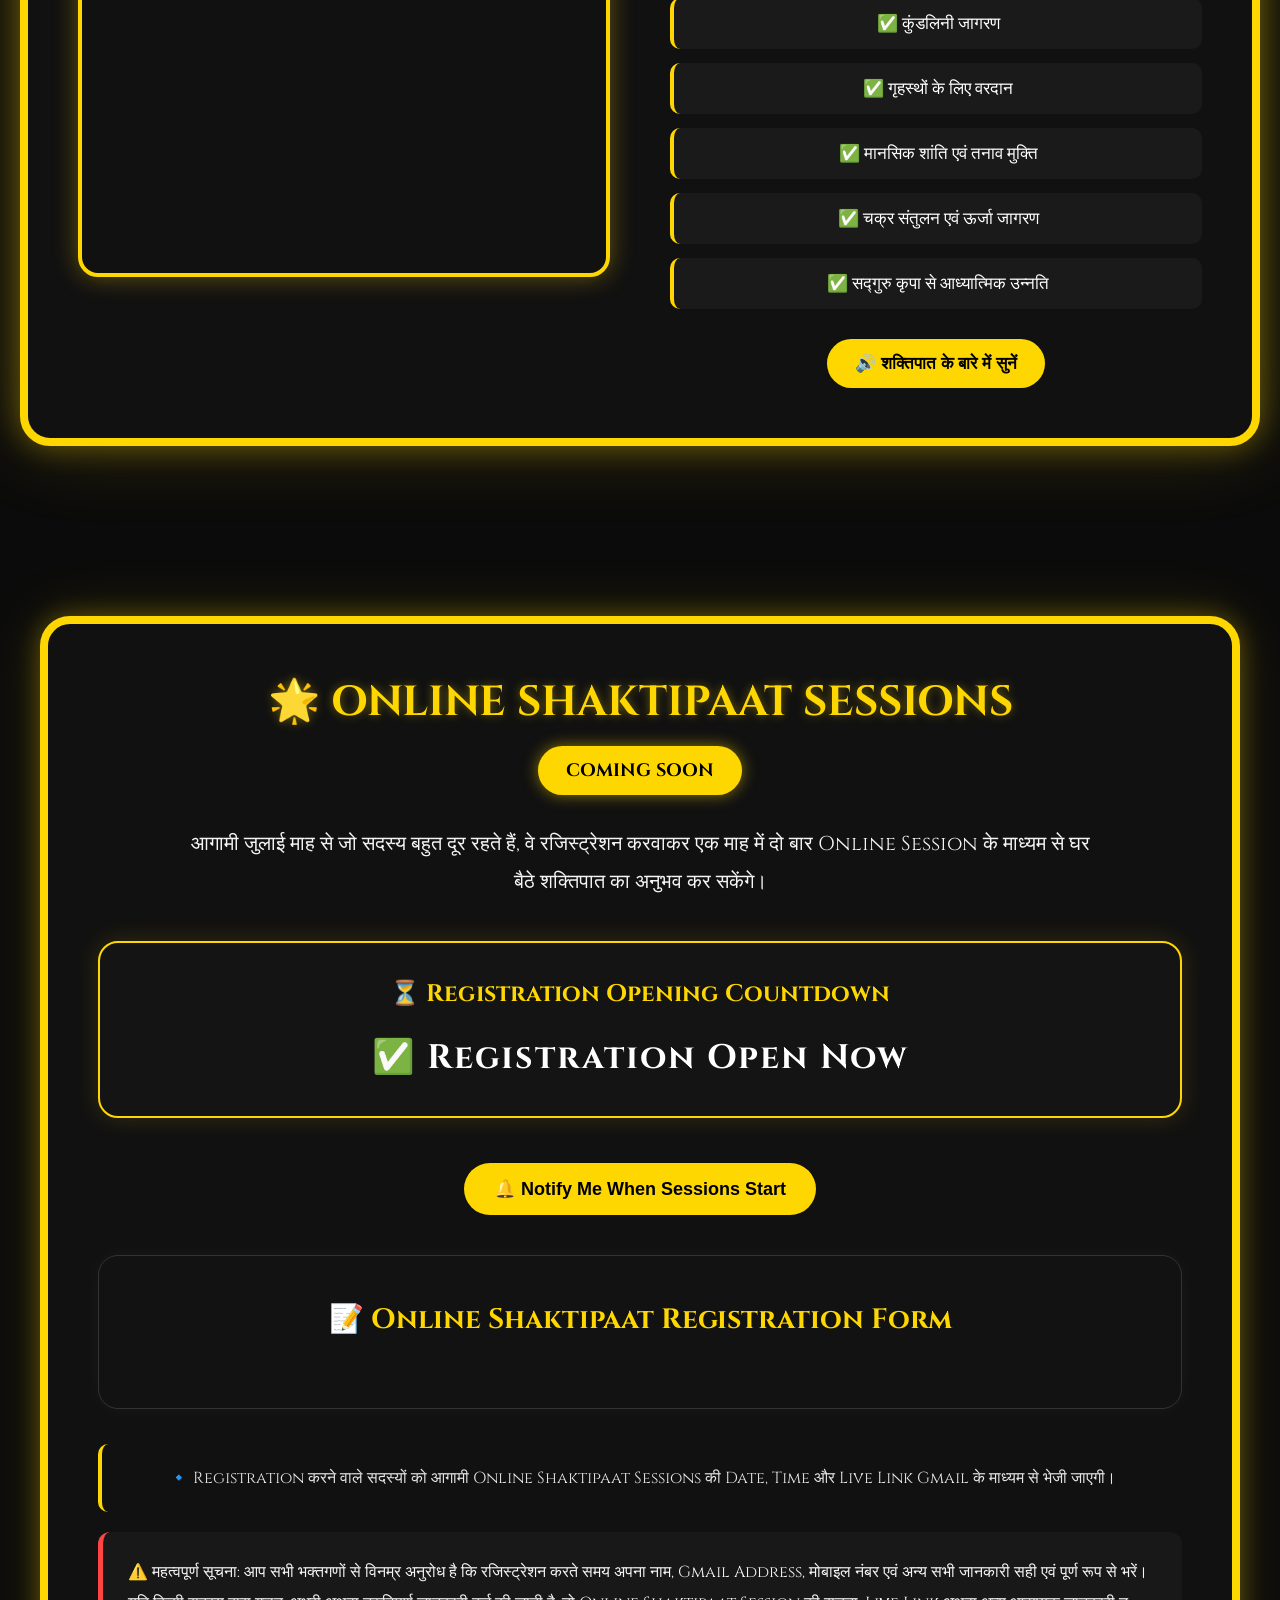
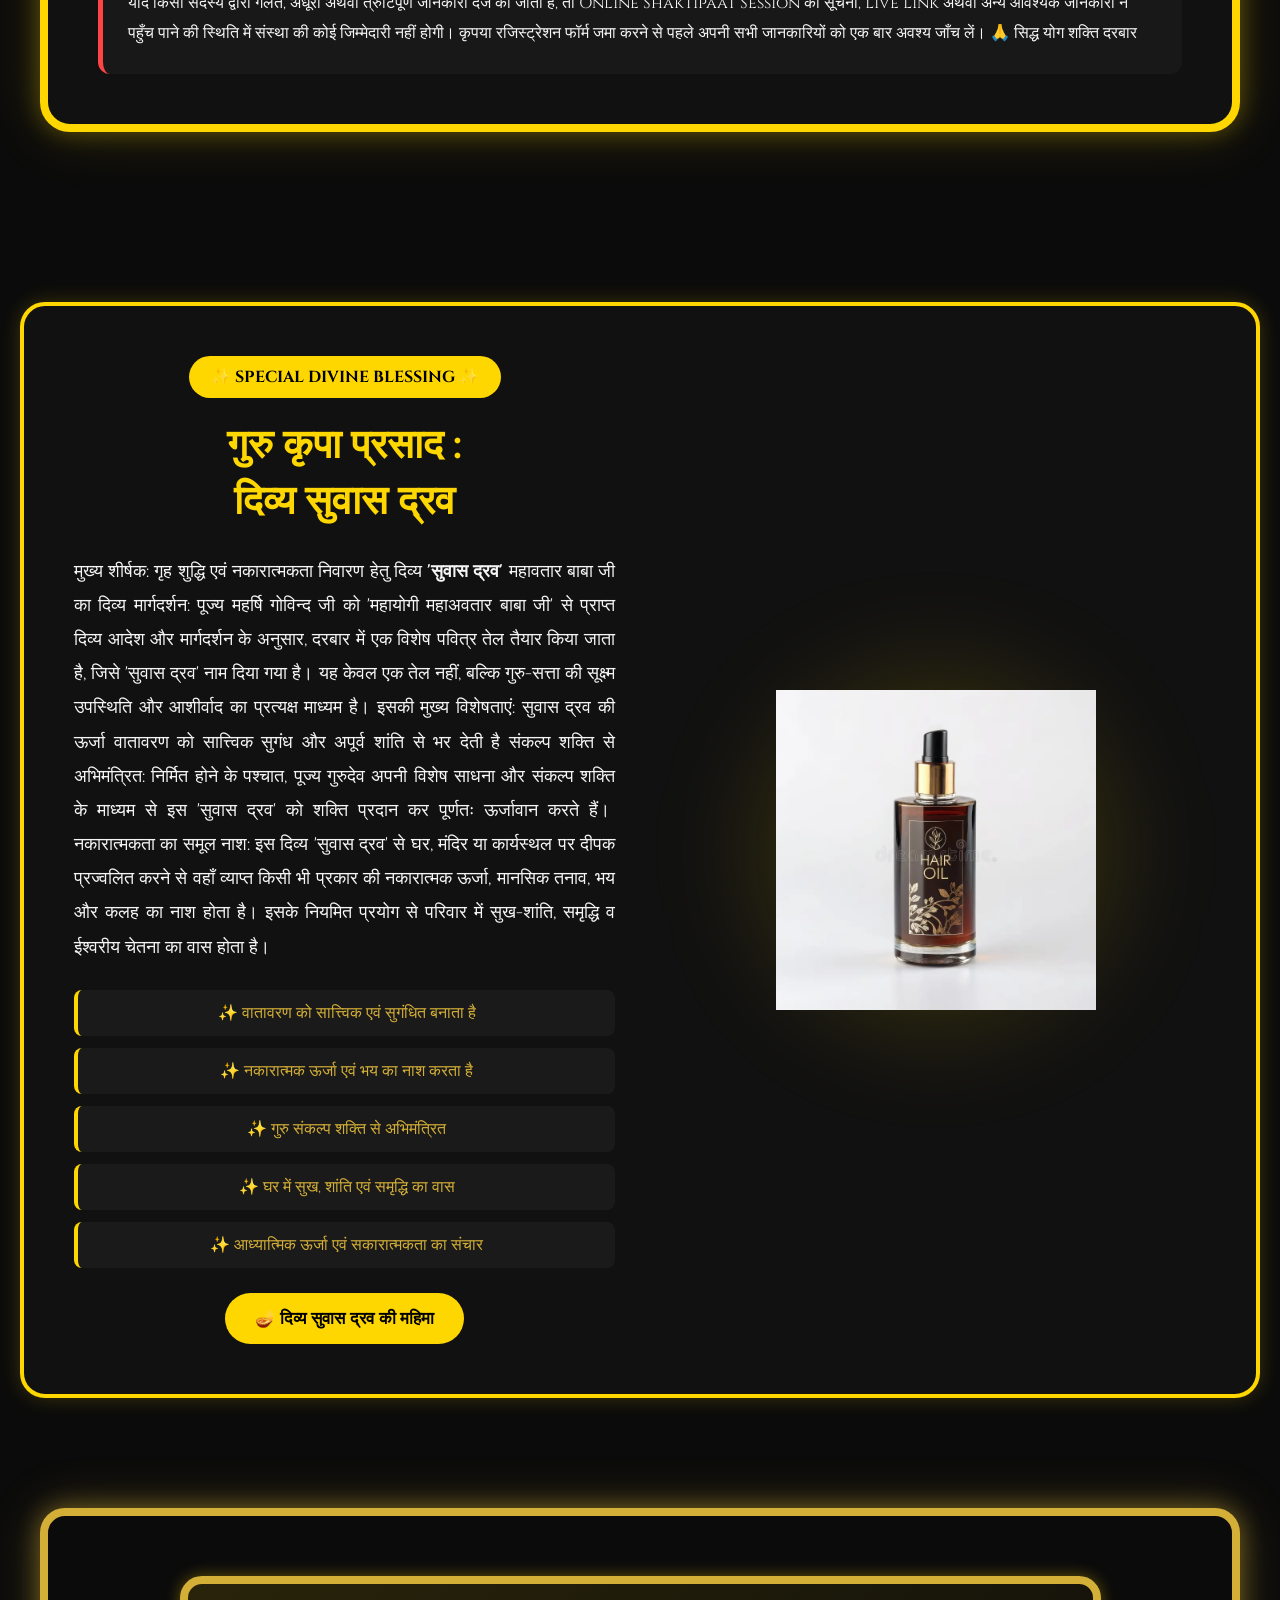
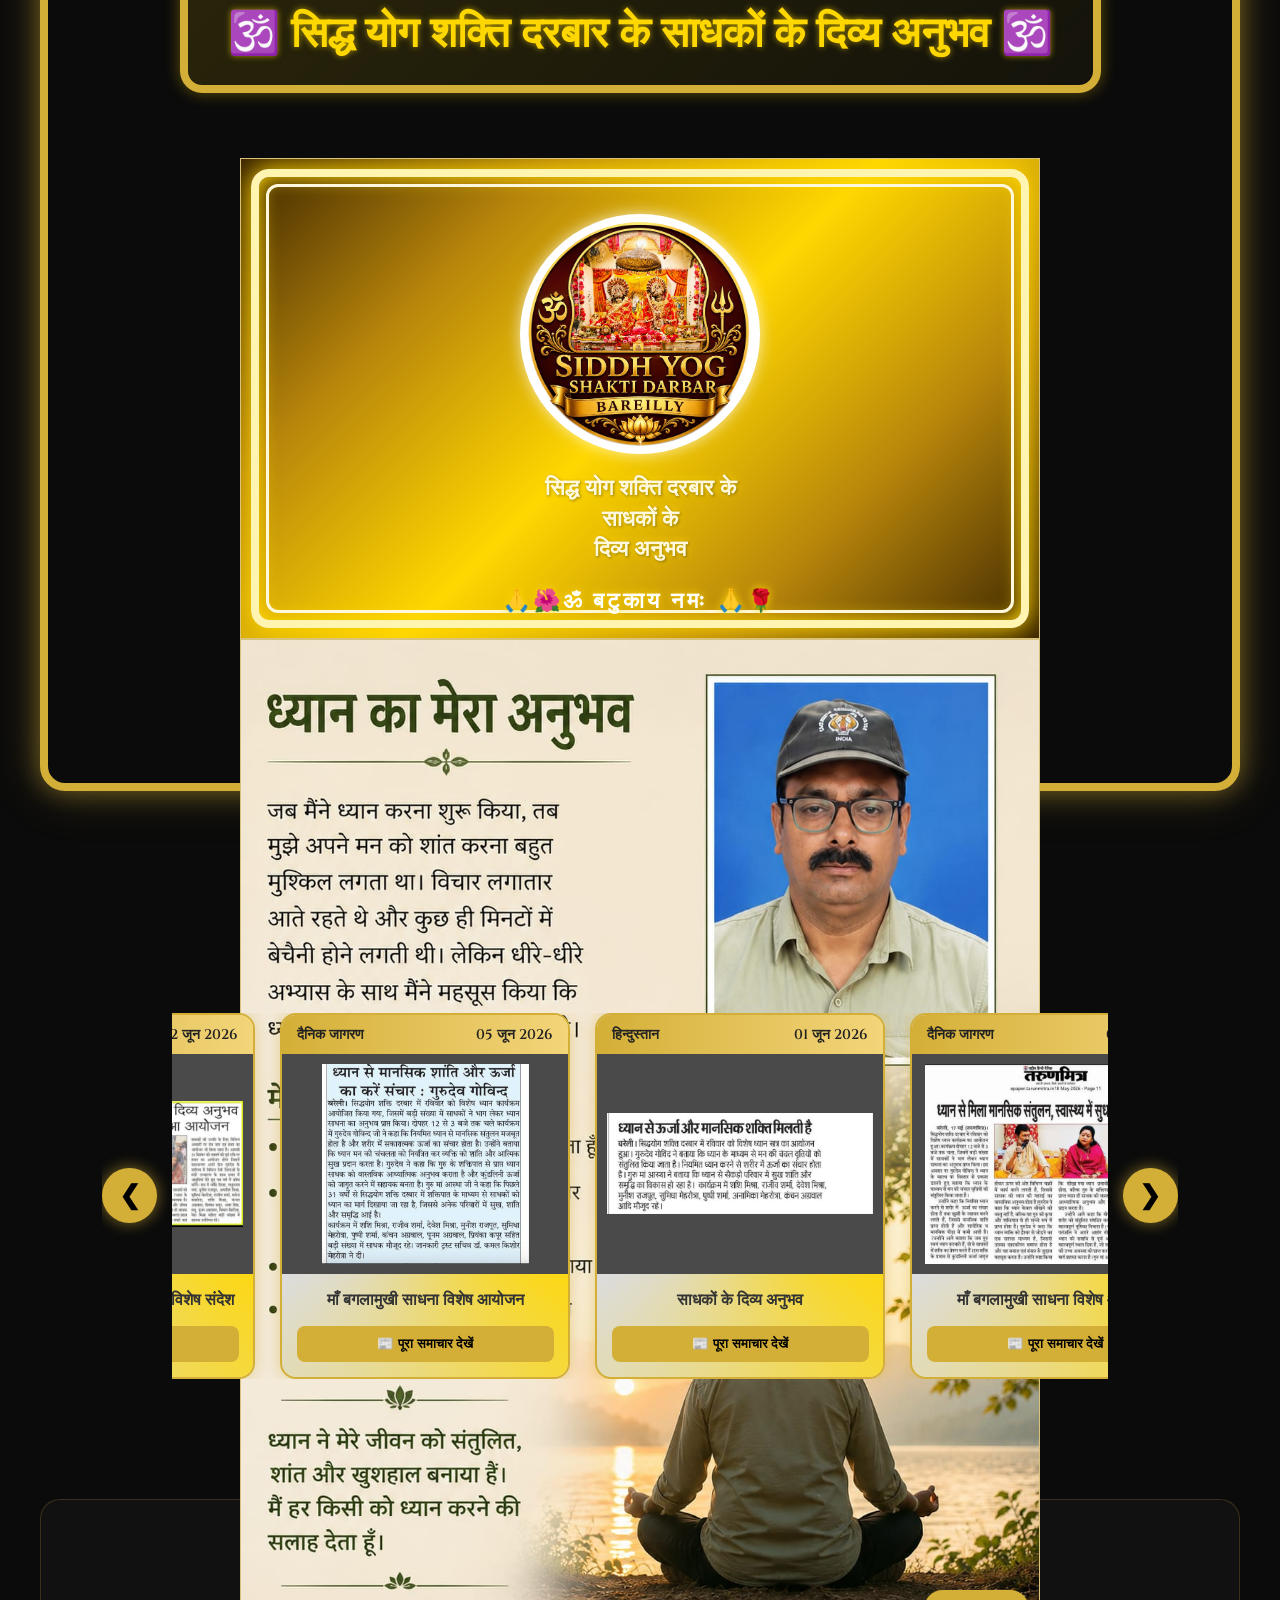
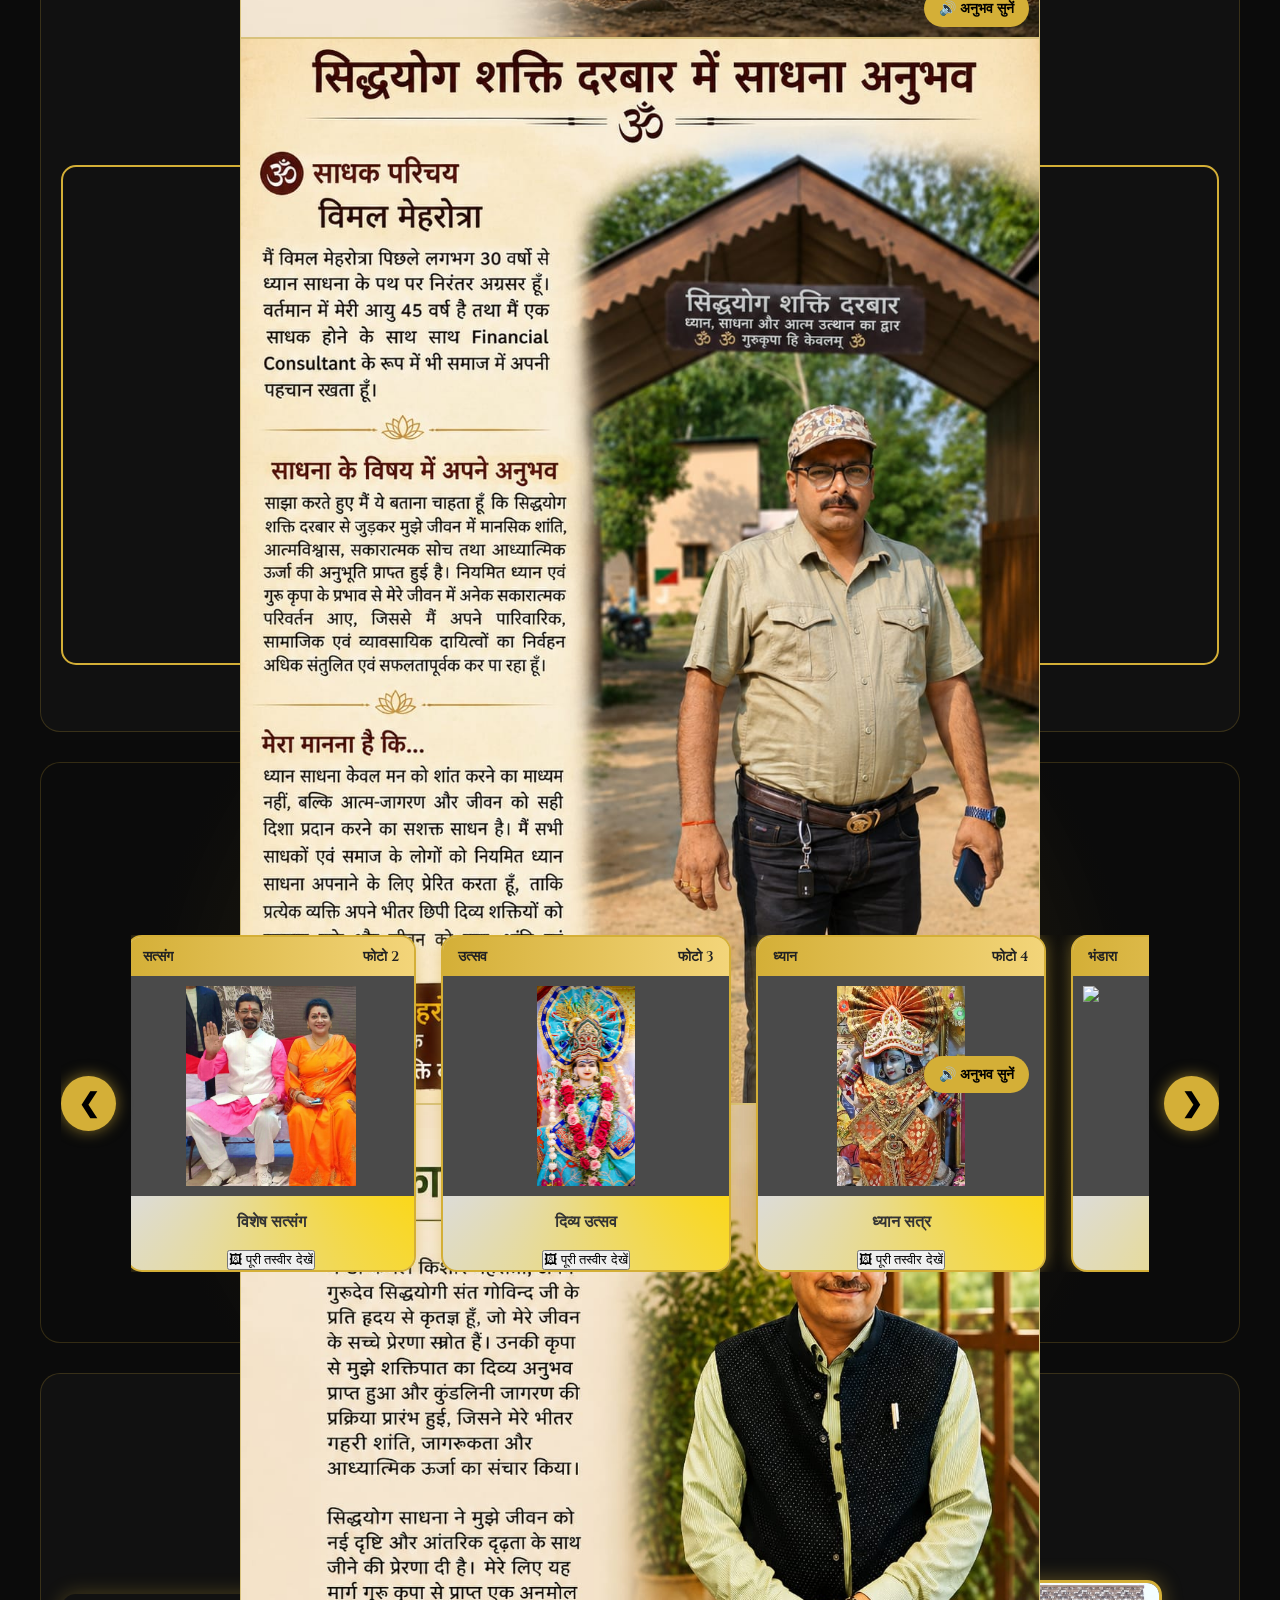
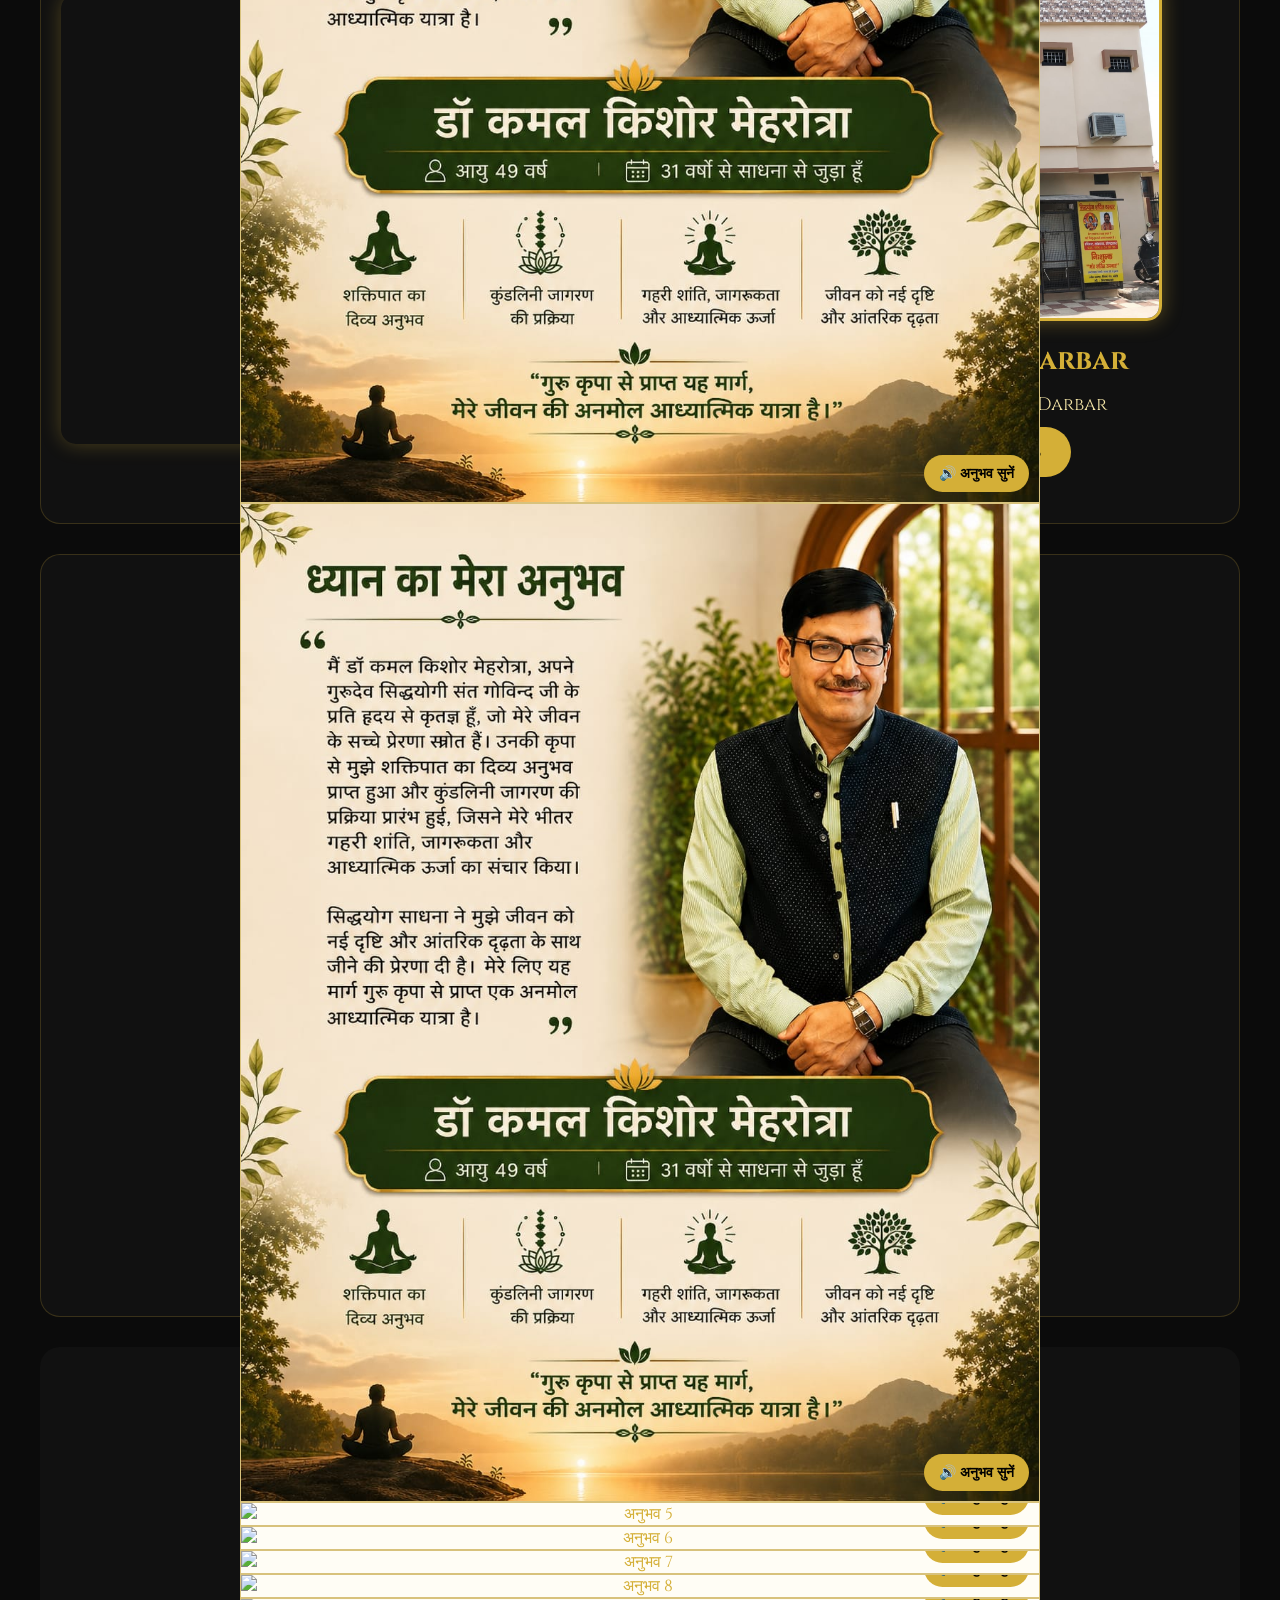
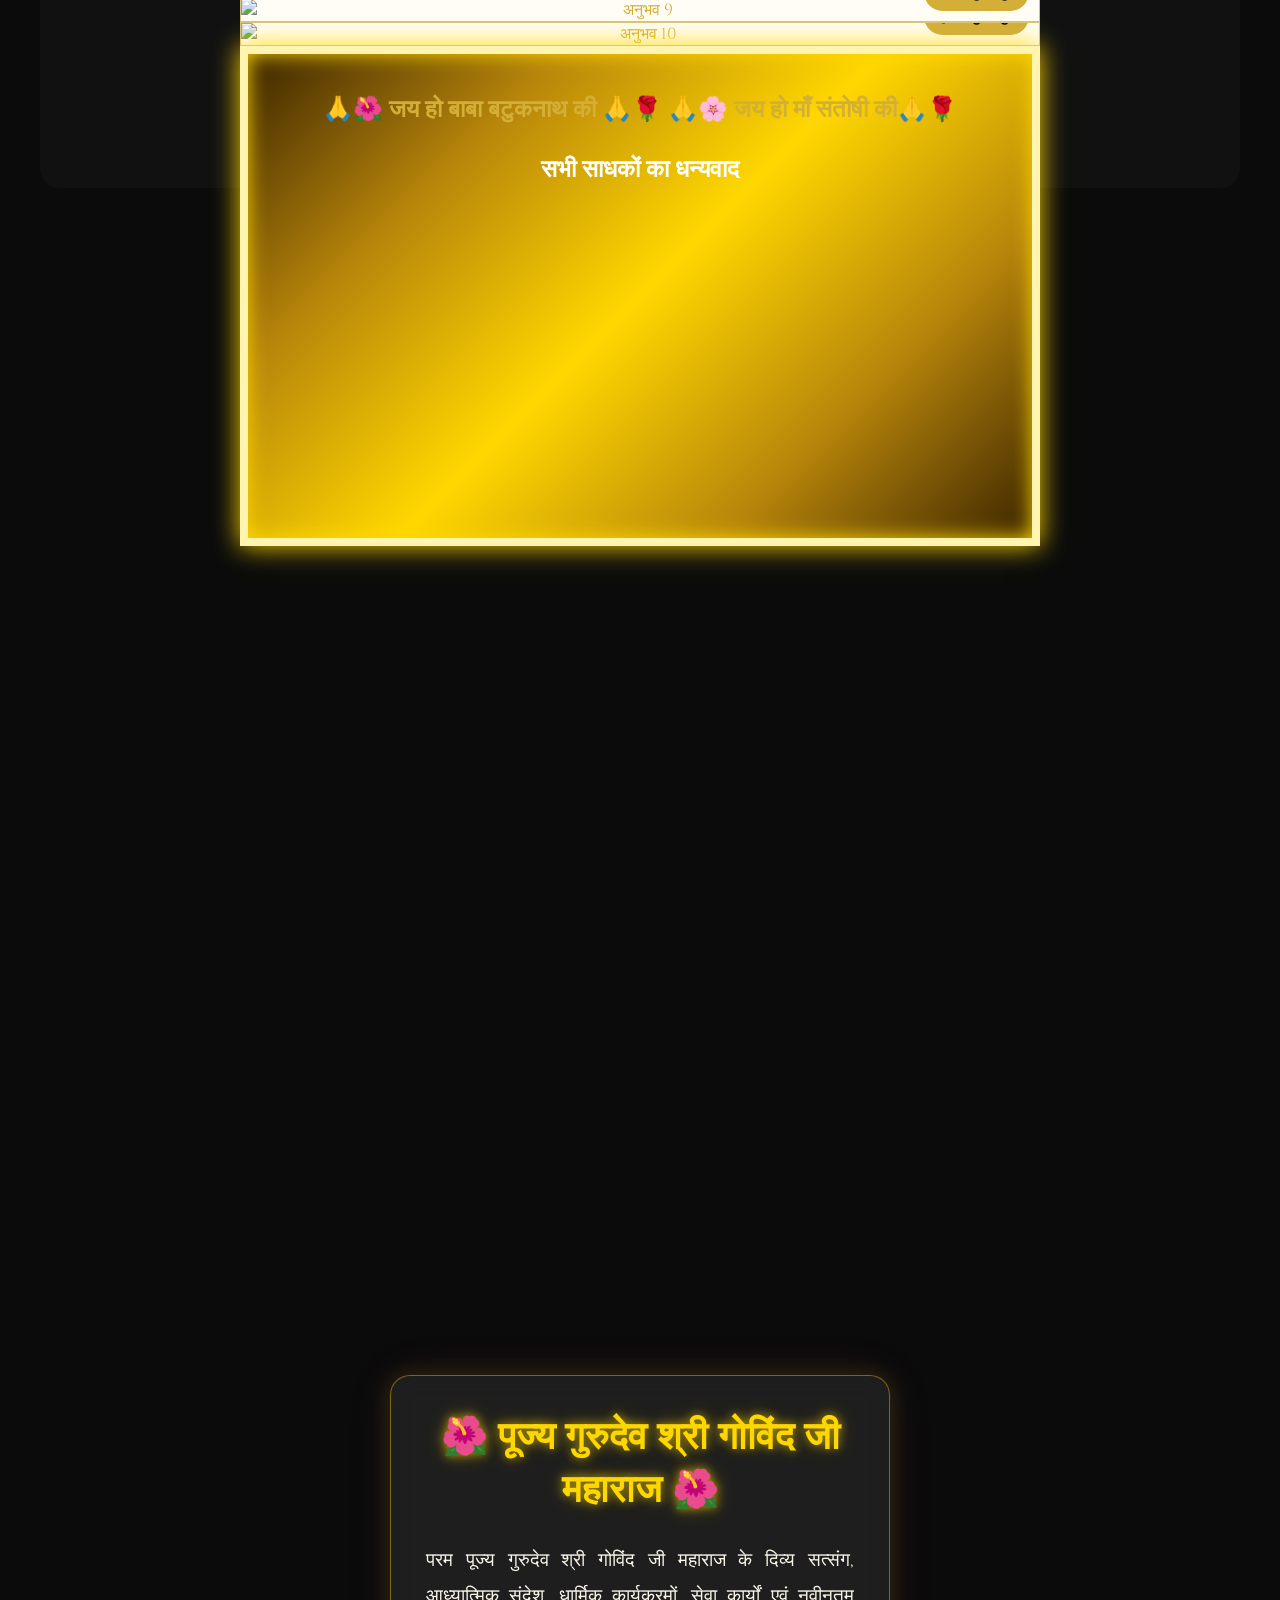
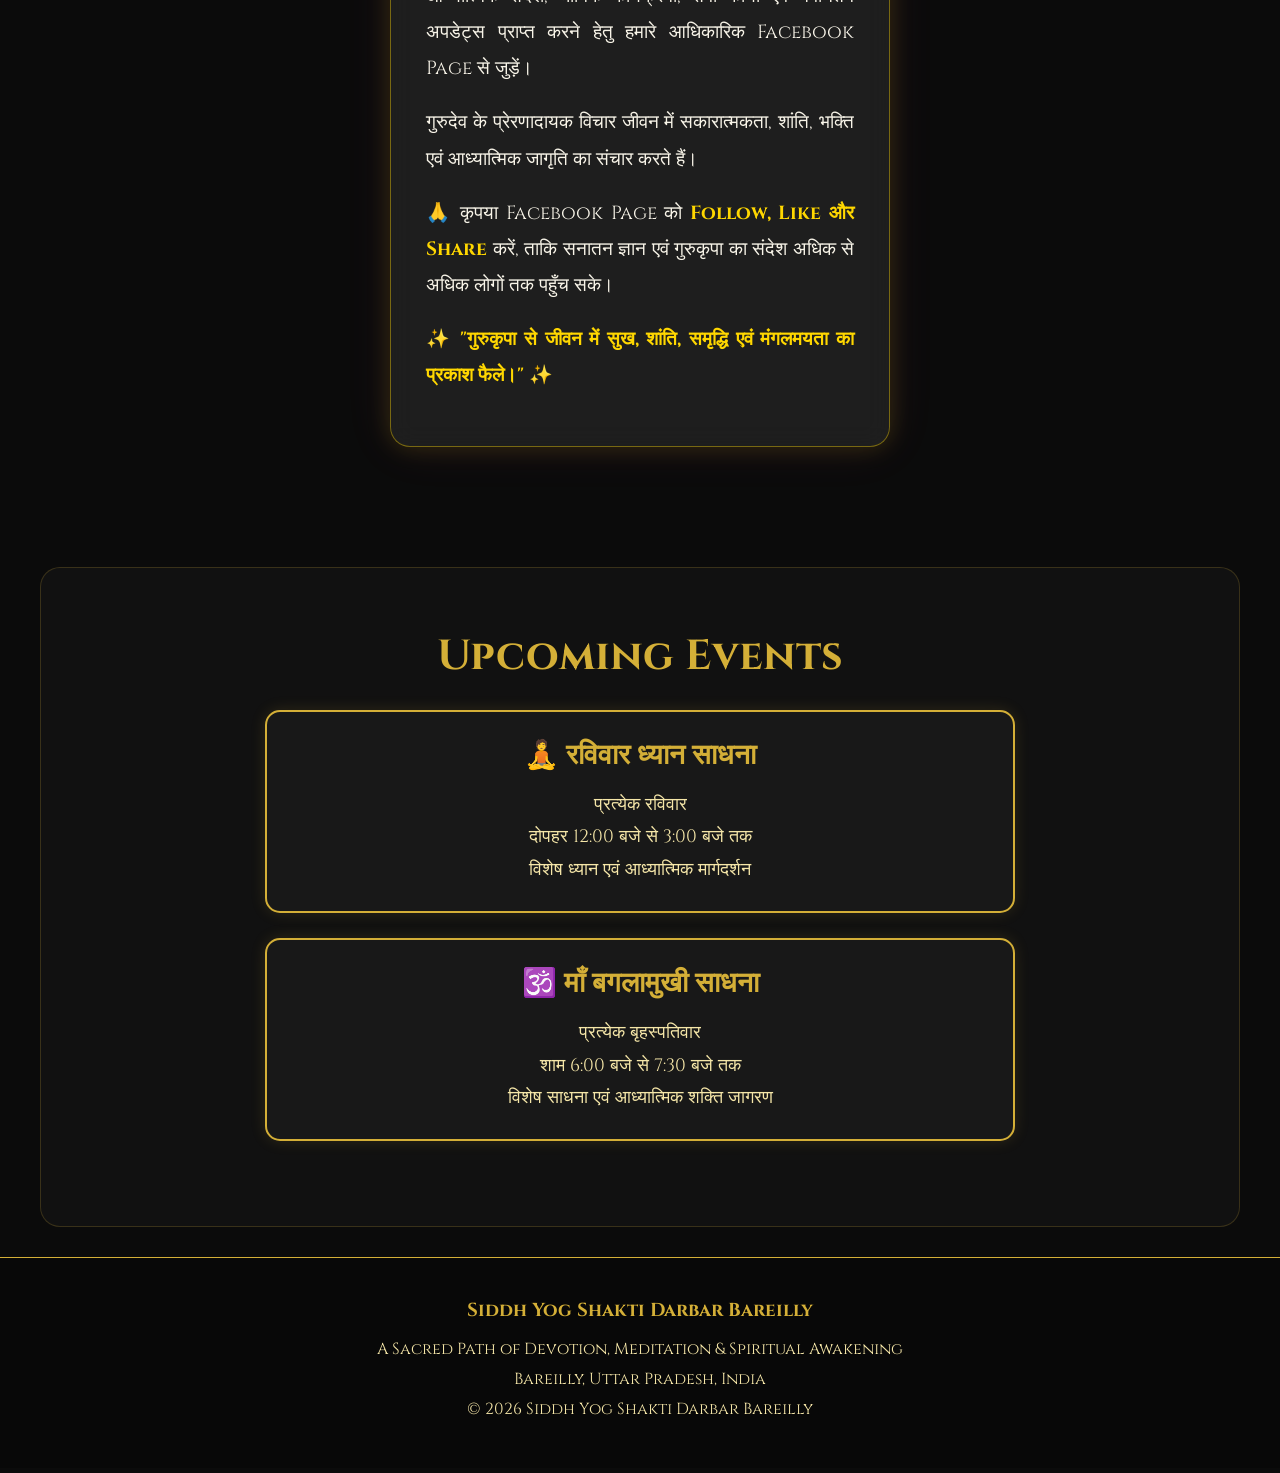
==== commit f7ef3a06: "Updated Code" ====
--- a/index.html
+++ b/index.html
@@ -69,7 +69,7 @@
 
 <div class="hero-buttons">
 
-<a href="#live" class="btn">Explore Darbar</a>
+<a href="#shaktipat" class="btn">🕉 Online Shaktipaat</a>
 
 <a href="https://www.facebook.com/govind.agarwal.7798?mibextid=ZbWKwL"
    class="btn"
@@ -439,6 +439,10 @@
 
 
 <!-- ===== Sadhak Anubhav Flip Book Section ===== --><section id="sadhak-anubhav" class="anubhav-section"><div class="container">
+
+    <div class="anubhav-main-heading">
+    <h2>🕉️ सिद्ध योग शक्ति दरबार के साधकों के दिव्य अनुभव 🕉️</h2>
+</div>
 
     <div class="book-container">
 
@@ -1405,7 +1409,6 @@
 <script src="https://cdnjs.cloudflare.com/ajax/libs/turn.js/3/turn.min.js"></script>
 
 
-
 </body>
 </html>
 
--- a/css/style.css
+++ b/css/style.css
@@ -1328,19 +1328,24 @@
 }
 
 }
-
 /* ==================================
-   SADHAK ANUBHAV ROYAL GOLDEN BOOK
+SADHAK ANUBHAV ROYAL GOLDEN BOOK
 ================================== */
 
 #sadhak-anubhav{
 background:#0b0b0b;
 margin:30px auto;
-border:2px solid #b8860b;
-border-radius:20px;
+
+/* मोटा बॉर्डर */
+border:8px solid #d4af37;
+
+border-radius:25px;
 max-width:1200px;
 padding:60px 20px;
-box-shadow:0 0 40px rgba(212,175,55,.25);
+
+box-shadow:
+0 0 25px rgba(212,175,55,.45),
+0 0 50px rgba(212,175,55,.25);
 }
 
 .anubhav-title{
@@ -1374,18 +1379,18 @@
 background:#fffdf5;
 overflow:hidden;
 border:1px solid #d8c27c;
+position:relative;
 }
 
 .page img{
-width: 100%;
-height: 100%;
-object-fit: contain;
-
-display: block;
+width:100%;
+height:100%;
+object-fit:contain;
+display:block;
 }
 
 /* =====================
-   ROYAL COVER PAGE
+ROYAL COVER PAGE
 ===================== */
 
 .cover-page{
@@ -1407,8 +1412,6 @@
 text-align:center;
 }
 
-/* Main Border */
-
 .cover-page::before{
 content:"";
 position:absolute;
@@ -1425,8 +1428,6 @@
 inset 0 0 20px gold;
 }
 
-/* Royal Wedding Card Border */
-
 .cover-page::after{
 content:"";
 position:absolute;
@@ -1440,8 +1441,6 @@
 pointer-events:none;
 }
 
-/* Cover Content */
-
 .cover-content{
 position:relative;
 z-index:10;
@@ -1456,25 +1455,21 @@
 padding:15px;
 }
 
-/* Logo */
-
 .cover-logo{
-    width:240px !important;
-    height:240px !important;
-
-    display:block;
-    margin:40px auto 20px auto;
-
-    object-fit:contain;
-
-    background:#fff;
-    padding:8px;
-    border-radius:50%;
-
-    box-shadow:0 0 15px rgba(255,255,255,0.7);
-}
-
-/* Heading */
+width:240px !important;
+height:240px !important;
+
+display:block;
+margin:40px auto 20px auto;
+
+object-fit:contain;
+
+background:#fff;
+padding:8px;
+border-radius:50%;
+
+box-shadow:0 0 15px rgba(255,255,255,0.7);
+}
 
 .cover-content h1{
 font-size:22px;
@@ -1489,8 +1484,6 @@
 1px 1px 3px rgba(0,0,0,.5);
 }
 
-/* Om */
-
 .cover-content p{
 margin-top:15px;
 
@@ -1505,7 +1498,7 @@
 }
 
 /* =====================
-   LAST PAGE
+LAST PAGE
 ===================== */
 
 .end-page{
@@ -1531,7 +1524,6 @@
 0 0 25px gold,
 inset 0 0 20px gold;
 
-/* New */
 height:100%;
 width:100%;
 padding:40px;
@@ -1554,8 +1546,9 @@
 font-weight:bold;
 line-height:1.6;
 }
+
 /* =====================
-   BUTTONS
+BUTTONS
 ===================== */
 
 .book-controls{
@@ -1582,9 +1575,107 @@
 box-shadow:0 0 20px rgba(212,175,55,.7);
 }
 
+/* अनुभव सुनें बटन */
+
+.pageSpeakBtn{
+position:absolute;
+bottom:10px;
+right:10px;
+
+background:#d4af37;
+color:#000;
+
+border:none;
+
+padding:10px 15px;
+
+border-radius:20px;
+
+cursor:pointer;
+
+font-size:14px;
+font-weight:bold;
+
+z-index:999999 !important;
+
+pointer-events:auto !important;
+touch-action:none !important;
+}
+
+.pageSpeakBtn:hover{
+transform:scale(1.05);
+}
 
 /* =====================
-   MOBILE
+MAIN HEADING
+===================== */
+
+.anubhav-main-heading{
+text-align:center;
+margin-bottom:40px;
+}
+
+.anubhav-main-heading h2{
+
+display:inline-block;
+
+padding:22px 40px;
+
+/* मोटा बॉर्डर */
+border:8px solid #d4af37;
+
+border-radius:22px;
+
+background:linear-gradient(
+135deg,
+rgba(255,215,0,0.12),
+rgba(255,215,0,0.04)
+);
+
+color:#FFD700;
+
+font-size:42px;
+font-weight:bold;
+
+box-shadow:
+0 0 15px rgba(255,215,0,.35);
+
+text-shadow:
+0 0 6px rgba(255,215,0,.6);
+
+/* नई animation */
+animation:headingFloat 3s ease-in-out infinite;
+
+}
+
+/* नई animation */
+
+@keyframes headingFloat{
+
+0%{
+transform:translateY(0px);
+}
+
+25%{
+transform:translateY(-4px);
+}
+
+50%{
+transform:translateY(0px);
+}
+
+75%{
+transform:translateY(4px);
+}
+
+100%{
+transform:translateY(0px);
+}
+
+}
+
+/* =====================
+MOBILE
 ===================== */
 
 @media(max-width:768px){
@@ -1616,38 +1707,12 @@
 max-width:250px;
 }
 
-}
-
-/* अनुभव सुनें बटन */
-
-.pageSpeakBtn{
-    position:absolute;
-    bottom:10px;
-    right:10px;
-    background:#d4af37;
-    color:#000;
-    border:none;
-    padding:10px 15px;
-    border-radius:20px;
-    cursor:pointer;
-    font-size:14px;
-    font-weight:bold;
-
-    z-index:999999 !important;
-
-    pointer-events:auto !important;
-
-    touch-action:none !important;
-}
-
-.pageSpeakBtn:hover{
-    transform:scale(1.05);
-}
-
-/* बटन को पेज के ऊपर रखने के लिए */
-
-.page{
-    position:relative;
+.anubhav-main-heading h2{
+font-size:26px;
+padding:15px 20px;
+border:6px solid #d4af37;
+}
+
 }
 
 मैं आपको मीडिया कवरेज सेक्शन दे रहा हूँ, उस पूरे कोड को अपडेट करके दे दीजिए ताकि कॉपी पेस्ट करना जाए।
@@ -3522,4 +3587,6 @@
 
 }
 
-}+}
+
+
